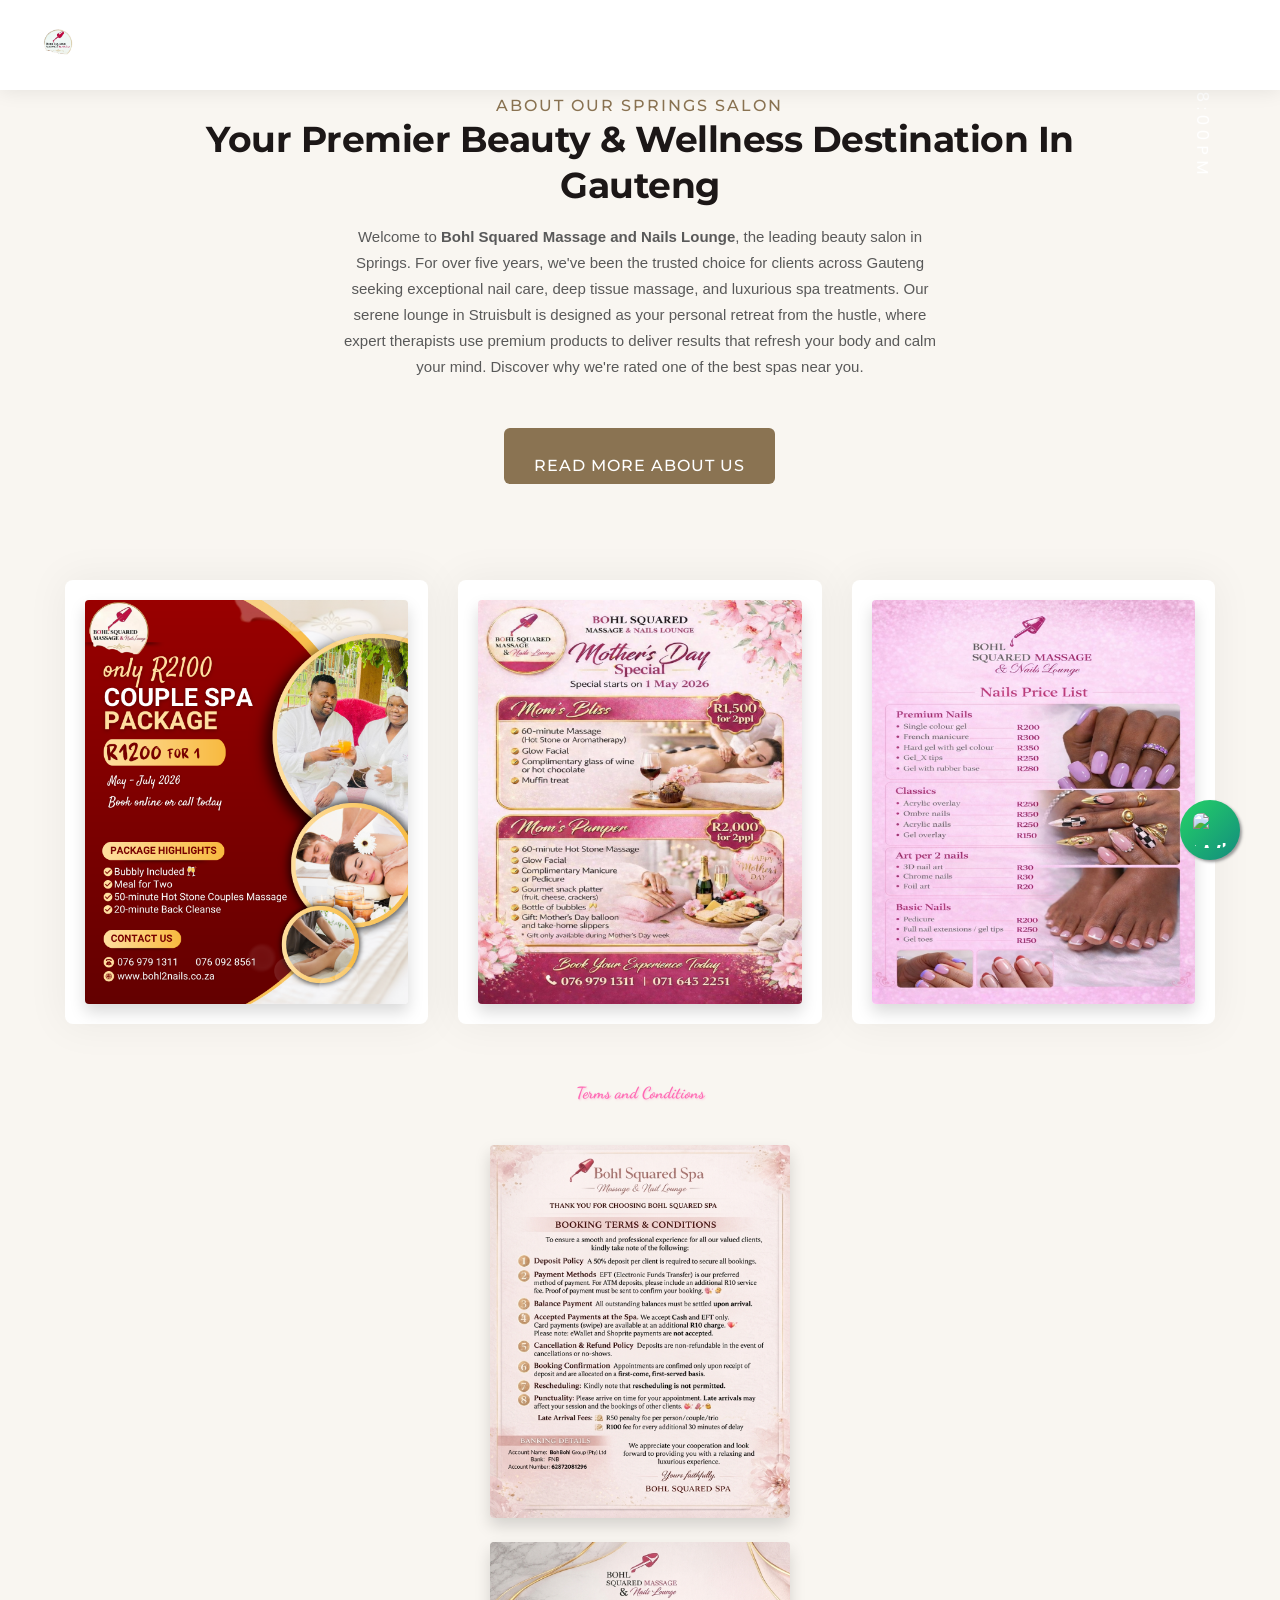
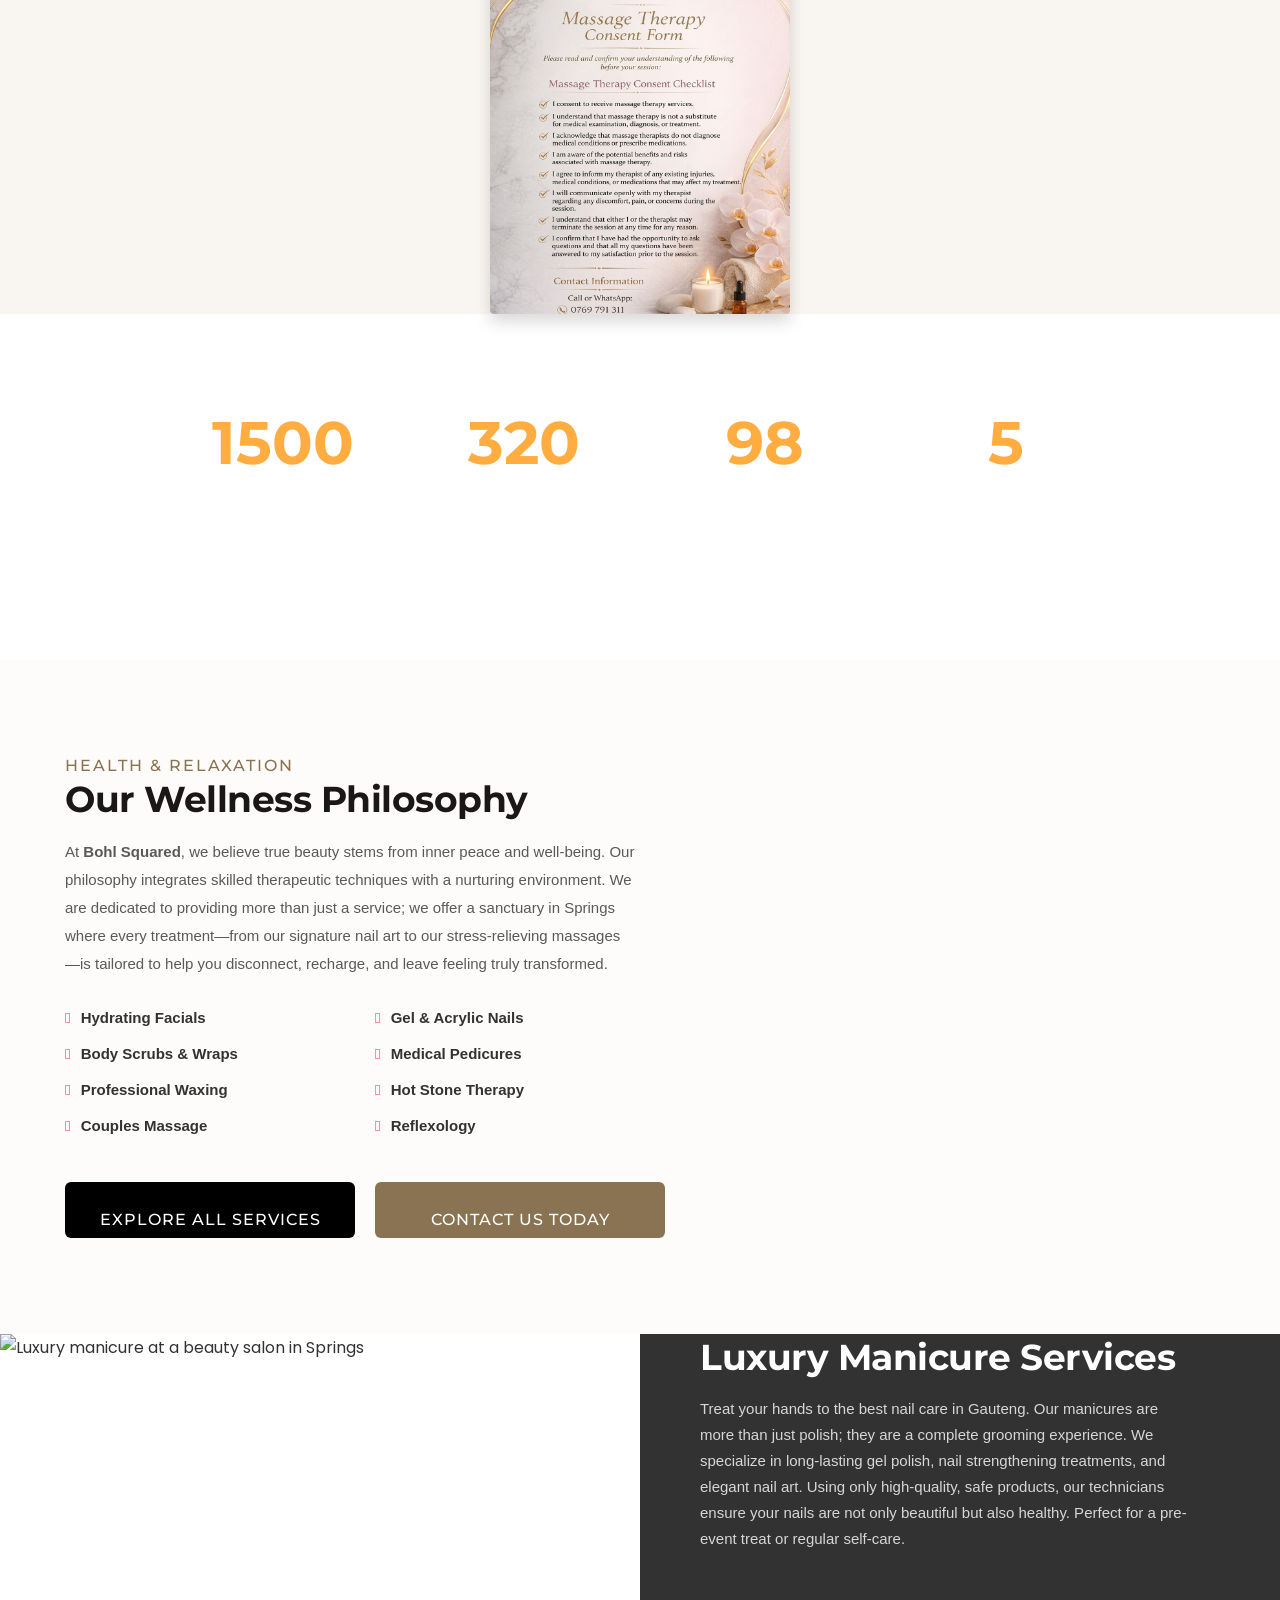
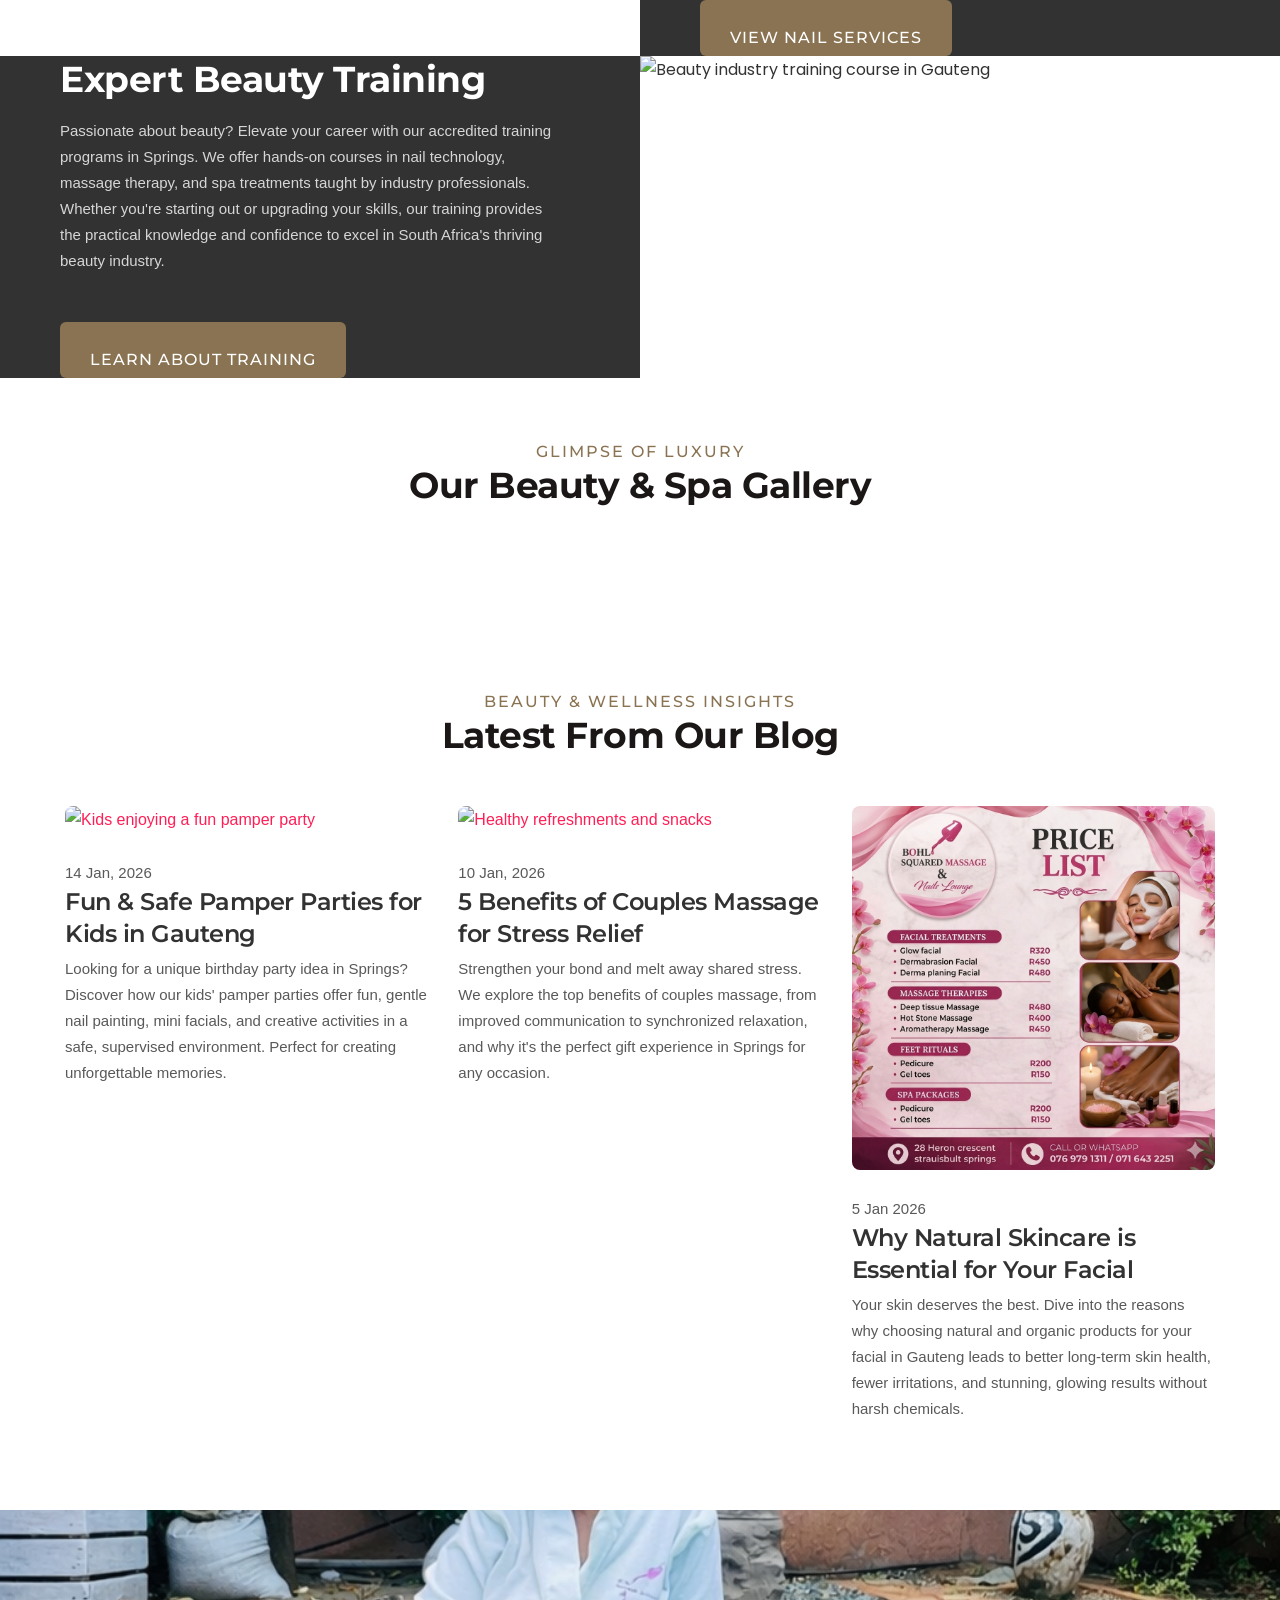
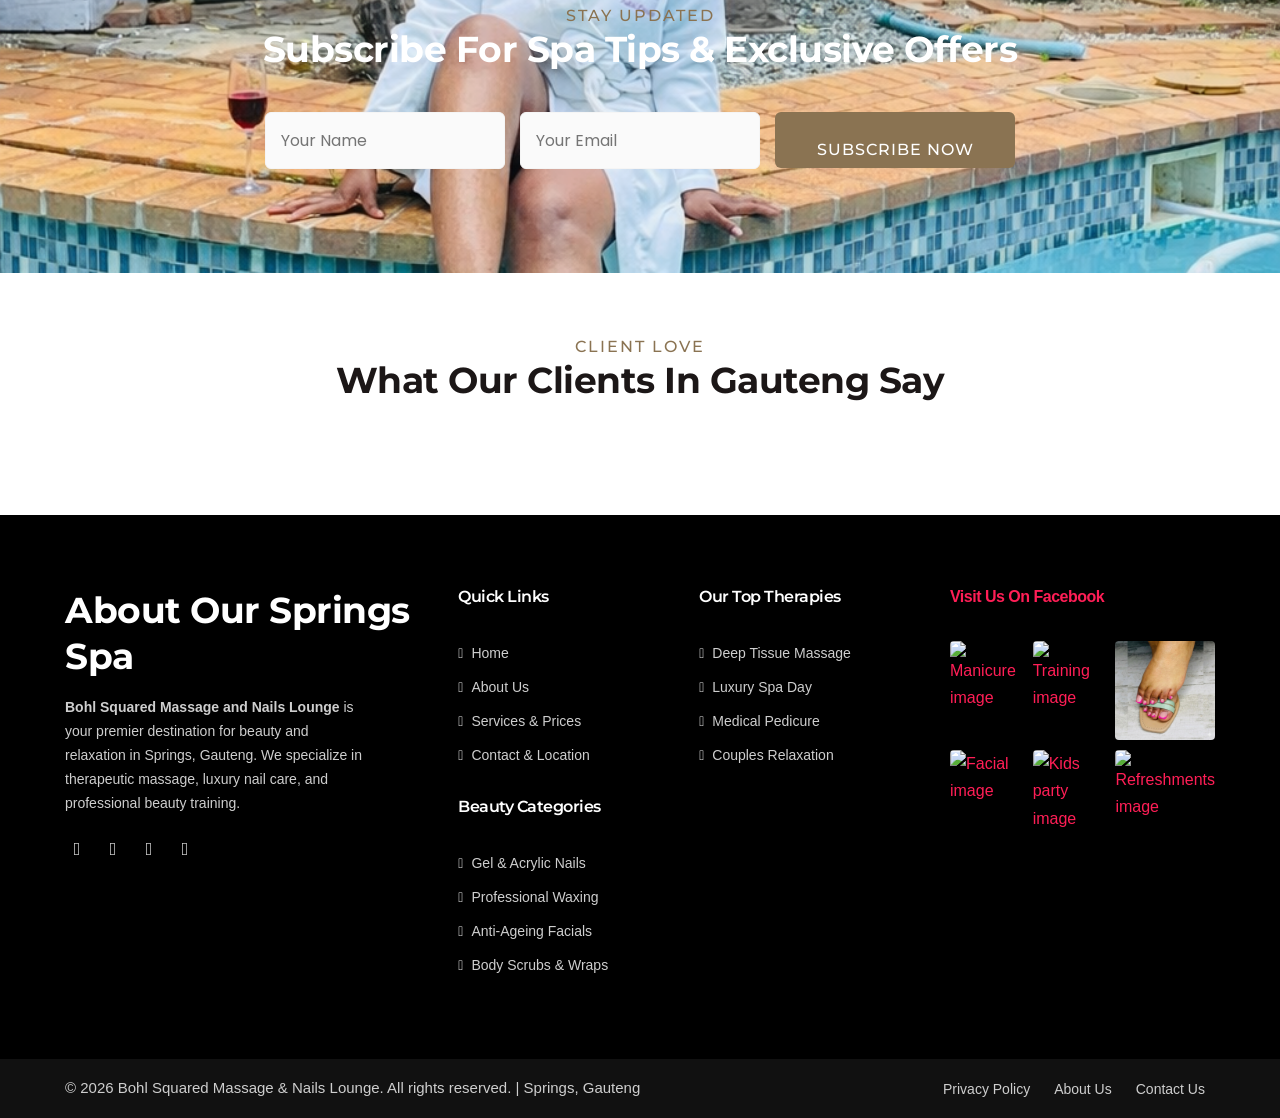
==== index.html @ 1f1c86c5 "Update site: new images in bohldemopics and images/, updated logo.png, refreshed HTML pages (index, " ====
<!doctype html>
<html lang="en-ZA">

<head>
    <!-- Required meta tags -->
    <meta charset="utf-8">
    <meta name="viewport" content="width=device-width, initial-scale=1, shrink-to-fit=no">
    
    <!-- IMPORTANT: Google Search Console Verification -->
    <!-- Google Search Console Verification -->
<meta name="google-site-verification" content="lKAThI950Y-6MmBiWz6BrVA2EEa41tSRMPYIfYxHcKs" />
    
    <!-- Primary Meta Tags -->
    <title>Bohl Squared Massage & Nails Lounge | Luxury Spa in Springs, Gauteng</title>
    <meta name="description" content="Premier luxury massage, nail spa & beauty treatments in Springs. Experience therapeutic massages, luxury manicures, pedicures, facials, and professional beauty training. Book your pampering session today.">
    <meta name="keywords" content="massage Springs, nail salon Springs, beauty spa Gauteng, deep tissue massage, luxury manicure, pedicure, facial treatment, couples massage, beauty training Springs, spa near me">
    <meta name="author" content="Bohl Squared Massage & Nails Lounge">
    <meta name="robots" content="index, follow">
    
    <!-- Open Graph / Facebook -->
    <meta property="og:type" content="website">
    <meta property="og:url" content="https://bohl2nailslounge.co.za/">
    <meta property="og:title" content="Bohl Squared Massage & Nails Lounge | Luxury Spa in Springs">
    <meta property="og:description" content="Premier luxury massage, nail spa & beauty treatments in Springs, Gauteng">
    <meta property="og:image" content="https://bohl2nailslounge.co.za/assets/images/og-image.jpg">
    
    <!-- Twitter -->
    <meta property="twitter:card" content="summary_large_image">
    <meta property="twitter:url" content="https://bohl2nailslounge.co.za/">
    <meta property="twitter:title" content="Bohl Squared Massage & Nails Lounge | Luxury Spa in Springs">
    <meta property="twitter:description" content="Premier luxury massage, nail spa & beauty treatments in Springs, Gauteng">
    <meta property="twitter:image" content="https://bohl2nailslounge.co.za/assets/images/twitter-image.jpg">
    
    <!-- Canonical URL -->
    <link rel="canonical" href="https://bohl2nailslounge.co.za/">
    
    <!-- Geo Tags for Local SEO -->
    <meta name="geo.region" content="ZA-GT">
    <meta name="geo.placename" content="Springs">
    <meta name="geo.position" content="-26.2479;28.4658">
    <meta name="ICBM" content="-26.2479, 28.4658">
    
    <!-- Structured Data -->
    <script type="application/ld+json">
    {
      "@context": "https://schema.org",
      "@type": "BeautySalon",
      "name": "Bohl Squared Massage & Nails Lounge",
      "image": "https://bohl2nailslounge.co.za/assets/images/logo.png",
      "@id": "https://bohl2nailslounge.co.za/",
      "url": "https://bohl2nailslounge.co.za/",
      "telephone": "+27769791311",
      "address": {
        "@type": "PostalAddress",
        "streetAddress": "28 Heron Cres",
        "addressLocality": "Struisbult, Springs",
        "postalCode": "1559",
        "addressCountry": "ZA",
        "addressRegion": "Gauteng"
      },
      "geo": {
        "@type": "GeoCoordinates",
        "latitude": "-26.2479",
        "longitude": "28.4658"
      },
      "openingHoursSpecification": [{
        "@type": "OpeningHoursSpecification",
        "dayOfWeek": [
          "Monday",
          "Tuesday",
          "Wednesday",
          "Thursday",
          "Friday",
          "Saturday",
          "Sunday"
        ],
        "opens": "09:00",
        "closes": "18:00"
      }],
      "sameAs": [
        "https://www.facebook.com/Bohl2lounge",
        "https://www.instagram.com/bohl2nails_massage",
        "https://wa.me/27760928561"
      ],
      "priceRange": "R200 - R1500"
    }
    </script>
    
    <!-- Favicon -->
    <!-- Note: Favicon files not in project - uncomment lines below if added -->
    <!-- <link rel="apple-touch-icon" sizes="180x180" href="./favicon/apple-touch-icon.png"> -->
    <!-- <link rel="icon" type="image/png" sizes="32x32" href="./favicon/favicon-32x32.png"> -->
    <!-- <link rel="icon" type="image/png" sizes="16x16" href="./favicon/favicon-16x16.png"> -->
    <!-- <link rel="manifest" href="./site.webmanifest"> -->
    
    <!-- Template CSS -->
    <link rel="stylesheet" href="assets/css/style-starter.css">
    
    <!-- Luxury Fonts -->
    <link rel="preconnect" href="https://fonts.googleapis.com">
    <link rel="preconnect" href="https://fonts.gstatic.com" crossorigin>
    <link href="https://fonts.googleapis.com/css2?family=Montserrat:wght@300;400;500;600;700;800&family=Poppins:wght@300;400;500;600;700&family=Playfair+Display:wght@400;600;700&family=Dancing+Script:wght@400;700&display=swap" rel="stylesheet">
    
    <style>
        /* Luxury Typography System */
        :root {
            --montserrat: 'Montserrat', sans-serif;
            --poppins: 'Poppins', sans-serif;
            --playfair: 'Playfair Display', serif;
            --dancing-script: 'Dancing Script', cursive;
            --primary-color: #8a7352;
            --secondary-color: #1a1a1a;
            --accent-color: #c5a880;
            --light-bg: #f9f6f1;
        }
        
        body {
            font-family: var(--poppins);
            color: #333;
            line-height: 1.7;
            overflow-x: hidden;
        }
        
        h1, h2, h3, h4, h5, h6 {
            font-family: var(--montserrat);
            font-weight: 600;
            color: var(--secondary-color);
            letter-spacing: -0.5px;
        }
        
        .hny-title {
            font-family: var(--montserrat) !important;
            font-weight: 700;
            color: var(--secondary-color);
        }
        
        .sub-title {
            font-family: var(--montserrat);
            font-weight: 500;
            letter-spacing: 2px;
            text-transform: uppercase;
            color: var(--primary-color);
        }
        
        .navbar-brand {
            font-family: var(--montserrat) !important;
            font-weight: 700;
        }
        
        .sub-logo {
            color: var(--primary-color);
            font-weight: 800;
        }
        
        /* Luxury Button Styling */
        .btn-style {
            font-family: var(--montserrat);
            font-weight: 500;
            letter-spacing: 1px;
            text-transform: uppercase;
            transition: all 0.3s ease;
            border: none;
            padding: 12px 30px;
            font-size: 16px;
        }
        
        .btn-primary {
            background: var(--primary-color);
            border-color: var(--primary-color);
        }
        
        .btn-primary:hover {
            background: var(--accent-color);
            transform: translateY(-2px);
            box-shadow: 0 10px 20px rgba(138, 115, 82, 0.2);
        }
        
        /* Section Styling */
        .w3l-bottom-grids, .features-grids-6, .w3l-content-with-photo-4 {
            background-color: var(--light-bg);
        }
        
        /* Terms and Conditions Styling */
        .terms-text {
            font-family: var(--dancing-script);
            font-size: 2rem;
            font-weight: 700;
            color: #ff69b4;
            margin-top: 2rem;
            text-shadow: 1px 1px 2px rgba(255, 105, 180, 0.3);
        }
        
        /* Testimonial Styling */
        .slider-info .message {
            font-family: var(--poppins);
            font-style: italic;
            font-size: 1.1rem;
        }
        
        /* Footer Styling */
        .footer-inner-main {
            background: #1a1a1a;
            color: #fff;
        }
        
        .footer-inner-main h3, 
        .footer-inner-main h6 {
            color: #fff;
            font-family: var(--montserrat);
        }
        
        /* WhatsApp Button Enhancement */
        .whatsapp-float {
            background: linear-gradient(135deg, #25d366, #128C7E);
            box-shadow: 0 4px 15px rgba(37, 211, 102, 0.3);
            width: 50px;
            height: 50px;
            bottom: 20px;
            right: 20px;
        }
        
        .whatsapp-float img {
            width: 28px;
            height: 28px;
        }
        
        /* Statistics Counter */
        .counter_grid .counter {
            font-family: var(--montserrat);
            font-weight: 800;
            color: var(--primary-color);
        }
        
        /* Blog Titles */
        .blog-info h4 {
            font-family: var(--montserrat);
            font-weight: 600;
            transition: color 0.3s ease;
            font-size: 1.2rem;
        }
        
        .blog-info h4:hover {
            color: var(--primary-color);
        }
        
        /* Form Styling */
        input[type="text"], 
        input[type="email"] {
            font-family: var(--poppins);
            border: 1px solid #ddd;
            padding: 12px 15px;
            font-size: 16px;
        }
        
        input[type="text"]:focus, 
        input[type="email"]:focus {
            border-color: var(--primary-color);
            outline: none;
        }
        
        /* Smooth scrolling */
        html {
            scroll-behavior: smooth;
        }
        
        /* Enhanced nav-fixed */
        #site-header.nav-fixed {
            background: rgba(255, 255, 255, 0.98);
            backdrop-filter: blur(10px);
            box-shadow: 0 5px 30px rgba(0, 0, 0, 0.08);
            transition: all 0.4s cubic-bezier(0.165, 0.84, 0.44, 1);
        }
        
        /* Hero Banner Mobile Fix */
        .banner-info-bg h4 {
            font-size: 1.5rem !important;
            margin-bottom: 10px;
        }
        
        .banner-info-bg h5 {
            font-size: 1.2rem !important;
            margin-bottom: 20px;
        }
        
        /* Mobile Optimization */
        @media (max-width: 768px) {
            /* Header and Logo Fix */
            .navbar-brand {
                font-size: 1.2rem !important;
                white-space: normal;
                line-height: 1.3;
            }
            
            h1 {
                font-size: 1.5rem !important;
            }
            
            h2, .hny-title {
                font-size: 1.8rem !important;
            }
            
            h3 {
                font-size: 1.5rem !important;
            }
            
            h4 {
                font-size: 1.3rem !important;
            }
            
            .sub-title {
                font-size: 0.9rem;
                letter-spacing: 1px;
            }
            
            /* Hero Section */
            .banner-info-bg h4 {
                font-size: 1.3rem !important;
            }
            
            .banner-info-bg h5 {
                font-size: 1rem !important;
            }
            
            .banner-buttons .btn {
                padding: 10px 20px;
                font-size: 14px;
            }
            
            /* About Section */
            .bottomhny-gd-ingf h3 {
                font-size: 1.6rem !important;
            }
            
            .bottomhny-gd-ingf p {
                font-size: 16px;
                line-height: 1.6;
            }
            
            /* Feature Cards */
            .area-box {
                padding: 20px 15px;
                margin-bottom: 15px;
            }
            
            .area-box h4 {
                font-size: 1.2rem !important;
            }
            
            /* Statistics */
            .counter_grid .counter {
                font-size: 2.5rem;
            }
            
            .counter_grid h4 {
                font-size: 1rem;
            }
            
            /* Blog Cards */
            .grids5-info {
                margin-bottom: 25px;
            }
            
            .blog-info h4 {
                font-size: 1.1rem;
            }
            
            /* Testimonials */
            .slider-info .message {
                font-size: 1rem;
                line-height: 1.6;
            }
            
            /* Footer */
            .sub-columns > div {
                margin-bottom: 30px;
            }
            
            .footer-img-grids {
                text-align: center;
            }
            
            .gd-img-ft {
                width: 60px;
                height: 60px;
                margin: 3px;
                display: inline-block;
            }
            
            /* Button Sizes */
            .btn-style {
                padding: 10px 25px;
                font-size: 14px;
            }
            
            /* Image Grid Fix */
            .img-one img {
                height: 300px;
                object-fit: cover;
            }
            
            .content-mid {
                padding: 30px 15px !important;
            }
        }
        
        @media (max-width: 480px) {
            /* Extra Small Devices */
            .navbar-brand {
                font-size: 1rem !important;
            }
            
            h2, .hny-title {
                font-size: 1.5rem !important;
            }
            
            h3 {
                font-size: 1.3rem !important;
            }
            
            .banner-info-bg h4 {
                font-size: 1.1rem !important;
            }
            
            .banner-info-bg h5 {
                font-size: 0.9rem !important;
            }
            
            .btn-style {
                padding: 8px 20px;
                font-size: 13px;
            }
            
            .whatsapp-float {
                width: 45px;
                height: 45px;
                bottom: 15px;
                right: 15px;
            }
            
            .whatsapp-float img {
                width: 25px;
                height: 25px;
            }
        }
        
        /* Fix for large logo text */
        @media (max-width: 991px) {
            .navbar-brand {
                max-width: 200px;
            }
        }
        
        /* Better spacing on mobile */
        @media (max-width: 768px) {
            .py-5 {
                padding-top: 3rem !important;
                padding-bottom: 3rem !important;
            }
            
            .py-lg-5 {
                padding-top: 2.5rem !important;
                padding-bottom: 2.5rem !important;
            }
            
            .mt-lg-5 {
                margin-top: 2rem !important;
            }
            
            .mb-lg-5 {
                margin-bottom: 2rem !important;
            }
        }
    </style>
</head>

<body>
    <!-- WhatsApp Floating Button -->
    <a href="https://wa.me/27760928561" class="whatsapp-float" target="_blank" rel="noopener noreferrer" title="Chat on WhatsApp">
        <img src="https://cdn-icons-png.flaticon.com/512/220/220236.png" alt="WhatsApp" width="60" height="60">
    </a>
    <style>
        .whatsapp-float {
            position: fixed;
            width: 60px;
            height: 60px;
            bottom: 40px;
            right: 40px;
            background-color: #25d366;
            color: #FFF;
            border-radius: 50px;
            text-align: center;
            font-size: 30px;
            box-shadow: 2px 2px 3px #999;
            z-index: 1000;
            display: flex;
            align-items: center;
            justify-content: center;
            transition: all 0.3s ease-in-out;
        }
        .whatsapp-float:hover {
            background-color: #128C7E;
            transform: scale(1.1);
        }
        .whatsapp-float img {
            width: 35px;
            height: 35px;
        }
        
        /* Mobile WhatsApp Button */
        @media (max-width: 768px) {
            .whatsapp-float {
                width: 50px;
                height: 50px;
                bottom: 20px;
                right: 20px;
            }
            .whatsapp-float img {
                width: 28px;
                height: 28px;
            }
        }
        
        @media (max-width: 480px) {
            .whatsapp-float {
                width: 45px;
                height: 45px;
                bottom: 15px;
                right: 15px;
            }
            .whatsapp-float img {
                width: 25px;
                height: 25px;
            }
        }
    </style>
	<!--header-->
	<header id="site-header" class="fixed-top">
		<div class="container-fluid">
			<nav class="navbar navbar-expand-lg navbar-dark stroke">
				<h1>
					<a class="navbar-brand" href="index.html" aria-label="Bohl Squared home">
						<img src="assets/images/logo.png" alt="Bohl Squared Massage & Nails Lounge logo">
					</a>
				</h1>
				<button class="navbar-toggler collapsed bg-gradient" type="button" data-toggle="collapse"
					data-target="#navbarTogglerDemo02" aria-controls="navbarTogglerDemo02" aria-expanded="false"
					aria-label="Toggle navigation">
					<span class="navbar-toggler-icon fa icon-expand fa-bars"></span>
					<span class="navbar-toggler-icon fa icon-close fa-times"></span>
				</button>

				<div class="collapse navbar-collapse" id="navbarTogglerDemo02">
					<ul class="navbar-nav ml-auto">
						<li class="nav-item active">
							<a class="nav-link" href="index.html">Home <span class="sr-only">(current)</span></a>
						</li>
						<li class="nav-item">
							<a class="nav-link" href="about.html">About</a>
						</li>
						<li class="nav-item">
							<a class="nav-link" href="services.html">Services</a>
						</li>
						<li class="nav-item">
							<a class="nav-link" href="contact.html">Contact</a>
						</li>
						<li class="nav-item">
							<a class="nav-link" href="contact.html">Booking</a>
						</li>
					</ul>
					<!--/search-right-->
					<div class="search-right">
						<a href="#search" class="hnysearch-icon" title="search"><span class="fa fa-search"
								aria-hidden="true"></span></a>
						<!-- search popup -->
						<div id="search" class="pop-overlay">
							<div class="popup">
								<h3 class="hny-title two">Search Here</h3>
								<form action="#" method="post" class="search-box">
									<input type="search" placeholder="Search your Keyword" name="search"
										required="required" autofocus="">
									<button type="submit" class="btn">Search</button>
								</form>
							</div>
							<a class="close" href="#close">×</a>
						</div>
						<!-- /search popup -->
						<a href="#domain" class="domain" data-toggle="modal" data-target="#DomainModal">
							<div class="hamburger1">
								<div></div>
								<div></div>
								<div></div>
							</div>
						</a>
					</div>
				</div>
			</nav>
		</div>
	</header>
	<!--/header-->


	<!-- Domain Modal -->
	<div class="modal right fade" id="DomainModal" tabindex="-1" role="dialog" aria-labelledby="DomainModalLabel2">
		<div class="modal-dialog" role="document">
			<div class="modal-content">
				<button type="button" class="close" data-dismiss="modal" aria-label="Close"><span
						aria-hidden="true">&times;</span></button>

				<div class="modal-body">
					<div class="modal__content">
						<h2 class="logo"><a class="logo-brand" href="index.html">
								<span class="sub-logo">B</span>ohl <span class="sub-logo">S</span>quared
							</a></h2>
						<p class="mt-md-3 mt-2">Indulge in our rejuvenating treatments, designed to relax your mind and refresh your body.</p>
						<div class="widget-menu-items mt-sm-5 mt-4">
							<h5 class="widget-title">Menu Items</h5>
							<nav class="navbar p-0">
								<ul class="navbar-nav">
									<li class="nav-item active">
										<a class="nav-link" href="index.html">Home</a>
									</li>
									<li class="nav-item">
										<a class="nav-link" href="about.html">About</a>
									</li>
									<li class="nav-item">
										<a class="nav-link" href="services.html">Services</a>
									</li>
									<li class="nav-item">
										<a class="nav-link" href="contact.html">Contact</a>
									</li>
								</ul>
							</nav>
						</div>
						<div class="widget-social-icons mt-sm-5 mt-4">
							<h5 class="widget-title">Contact Us</h5>
							<ul class="icon-rounded address">
								<li>
									<p>28 Heron Cres, Struisbult<br>Springs, 1559, Gauteng</p>
								</li>
								<li class="mt-3">
									<p><span class="fa fa-phone"></span> <a href="tel:+27769791311">+27769791311</a></p>
								</li>
								<li class="mt-2">
									<p><span class="fa fa-envelope"></span> <a href="mailto:bohl2nails@gmail.com">bohl2nails@gmail.com</a></p>
								</li>
								<li class="top_li1 mt-2">
									<p><span class="fa fa-clock-o"></span> Mon - Sun 09:00 - 18:00</p>
								</li>
							</ul>
						</div>
						<div class="widget-social-icons mt-sm-5 mt-4">
							<h5 class="widget-title">Follow Us</h5>
							<ul class="icon-rounded">
								<li><a class="social-link twitter" href="#url" target="_blank"><i class="fa fa-twitter"></i></a></li>
								<li><a class="social-link linkedin" href="#url" target="_blank"><i class="fa fa-linkedin"></i></a></li>
								<li><a class="social-link tumblr" href="#url" target="_blank"><i class="fa fa-tumblr"></i></a></li>
							</ul>
						</div>
					</div>
				</div>
			</div>
			<!-- //modal-content -->
		</div>
		<!-- //modal-dialog -->
	</div>
	<!-- //Domain modal -->
	
	<!-- main-slider -->
	<section class="w3l-main-slider position-relative" id="home">
		<div class="companies20-content">
				<div class="owl-one owl-carousel owl-theme">
				<div class="item">
					<div class="slider-info banner-view bg bg2">
						<div class="banner-info">
							<div class="container">
								<div class="banner-info-bg text-center">
								</div>
							</div>
						</div>
					</div>
				</div>
				<div class="item">
					<div class="slider-info  banner-view banner-top1 bg bg2">
						<div class="banner-info">
							<div class="container">
								<div class="banner-info-bg text-center">
									<h4 class="sub-font">Rejuvenate Your Body & Mind</h4>
									<h5>Professional Spa Therapy in Gauteng</h5>
									<div class="banner-buttons mt-md-5 mt-4">
										<a class="btn btn-style btn-primary" href="services.html">View Our Services</a>
									</div>
								</div>
							</div>
						</div>
					</div>
				</div>
				<div class="item">
					<div class="slider-info banner-view banner-top2 bg bg2">
						<div class="banner-info">
							<div class="container">
								<div class="banner-info-bg text-center">
									<h4 class="sub-font">Pampering Perfected</h4>
									<h5>Luxury Pedicures & Relaxing Facials</h5>
									<div class="banner-buttons mt-md-5 mt-4">
										<a class="btn btn-style btn-primary" href="services.html">View Our Services</a>
									</div>
								</div>
							</div>
						</div>
					</div>
				</div>
				<div class="item">
					<div class="slider-info banner-view banner-top3 bg bg2">
						<div class="banner-info">
							<div class="container">
								<div class="banner-info-bg text-center">
									<h4 class="sub-font">The Ultimate Escape</h4>
									<h5>Book Your Couples Massage & Spa Day</h5>
									<div class="banner-buttons mt-md-5 mt-4">
										<a class="btn btn-style btn-primary" href="services.html">View Our Services</a>
									</div>
								</div>
							</div>
						</div>
					</div>
				</div>
			</div>

			<div class="banhny-timing">MON - Sun : 09:00AM - 18:00PM </div>
			<div class="banhny-left-botm">Natural & Glowing Makeup Look</div>
			<div class="scrollhny-btn">
				<a class="btn-btmhny scroll" href="#about">
					<div class="scroll-arrow"></div>
					<div class="scroll-arrow"></div>
					<div class="scroll-arrow"></div>
				</a>
			</div>
		</div>
	</section>
	<!-- //banner-slider-->
	
	<!-- //bottom-grids -->
	<div class="w3l-bottom-grids py-5" id="about">
		<div class="container py-lg-5">
			<div class="row bottomhny-grids-sec text-center">
				<div class="col-md-10 bottomhny-1 mx-auto">
					<div class="bottomhny-gd-ingf">
						<h6 class="sub-title">About Our Springs Salon</h6>
                        <h3 class="hny-title">Your Premier Beauty & Wellness Destination in Gauteng</h3>
                        <p class="mt-3">Welcome to <strong>Bohl Squared Massage and Nails Lounge</strong>, the leading beauty salon in Springs. For over five years, we've been the trusted choice for clients across Gauteng seeking exceptional nail care, deep tissue massage, and luxurious spa treatments. Our serene lounge in Struisbult is designed as your personal retreat from the hustle, where expert therapists use premium products to deliver results that refresh your body and calm your mind. Discover why we're rated one of the best spas near you.</p>
					<div class="ready-more mt-lg-5 mt-4">
							<a class="btn btn-style btn-primary" href="about.html">Read More About Us</a>
						</div>
					</div>
				</div>
			</div>
		</div>
	</div>
	<!-- //bottom-grids -->
	
	<!--/features-grids-6-->
	<section class="features-grids-6">
		<div class="container">
			<div class="grids-area-hny main-cont-wthree-fea row">
				<div class="col-lg-4 col-md-6 grids-feature mb-md-0 mb-4">
					<div class="area-box">
						<img src="assets/images/boh1.png" alt="Luxury Spa Therapy" class="img-fluid rounded shadow">
					</div>
				</div>
				<div class="col-lg-4 col-md-6 grids-feature mb-md-0 mb-4">
					<div class="area-box active">
						<img src="assets/images/bohl2.jpg" alt="Deep Tissue & Relaxing Massage" class="img-fluid rounded shadow">
					</div>
				</div>
				<div class="col-lg-4 col-md-6 grids-feature mb-md-0 mb-4">
					<div class="area-box thrid">
						<img src="assets/images/bohl3.jpg" alt="Holistic Aroma Therapy" class="img-fluid rounded shadow">
					</div>
				</div>
			</div>
			<div class="text-center mt-4">
				<p class="terms-text">Terms and Conditions</p>
			</div>
			<div class="text-center mt-4">
				<img src="assets/images/bohl4.png" alt="Bohl 4" class="img-fluid rounded shadow" style="max-width: 300px;">
			</div>
			<div class="text-center mt-4">
				<img src="assets/images/bohl5.png" alt="Bohl 5" class="img-fluid rounded shadow" style="max-width: 300px;">
			</div>
		</div>
	</section>
	<!--//features-grids-6-->
	
	<!-- /specification-6-->
	<section class="w3l-specification-6">
		<div class="specification-6-mian py-5">
			<div class="container py-lg-5">
				<div class="row story-6-grids py-lg-5">
					<div class="col-lg-10 story-gd pl-lg-4  text-center mx-auto">
						<div class="skill_info mt-lg-5 mt-4 pt-lg-4">
							<div class="stats_left">
								<div class="counter_grid">
									<div class="icon_info">
										<p class="counter">1500</p>
										<h4>Massage Sessions</h4>
									</div>
								</div>
							</div>
							<div class="stats_left">
								<div class="counter_grid">
									<div class="icon_info">
										<p class="counter">320</p>
										<h4>Pampered Clients</h4>
									</div>
								</div>
							</div>
							<div class="stats_left">
								<div class="counter_grid">
									<div class="icon_info">
										<p class="counter">98</p>
										<h4>5-Star Reviews</h4>
									</div>
								</div>
							</div>
							<div class="stats_left">
								<div class="counter_grid">
									<div class="icon_info">
										<p class="counter">5</p>
										<h4>Years in Springs</h4>
									</div>
								</div>
							</div>
						</div>
					</div>
				</div>
			</div>
		</div>
	</section>
	<!-- //specification-6-->
	
	<!-- /w3l-content-with-photo-4-->
	<section class="w3l-content-with-photo-4">
		<div class="content-photo-info py-5">
			<div class="container py-lg-5">
				<div class="content-photo-grids">
					<div class="photo-6-inf-right">
						<h6 class="sub-title">Health & Relaxation</h6>
						<h3 class="hny-title">Our Wellness Philosophy</h3>
						<p class="mt-3">At <strong>Bohl Squared</strong>, we believe true beauty stems from inner peace and well-being. Our philosophy integrates skilled therapeutic techniques with a nurturing environment. We are dedicated to providing more than just a service; we offer a sanctuary in Springs where every treatment—from our signature nail art to our stress-relieving massages—is tailored to help you disconnect, recharge, and leave feeling truly transformed.</p>
						<div class="servehny-1">
							<div class="ser-sub">
								<a href="#link" class="ser1"><span class="fa fa-check"></span> Hydrating Facials</a>
								<a href="#link" class="ser1"><span class="fa fa-check"></span> Body Scrubs & Wraps</a>
								<a href="#link" class="ser1"><span class="fa fa-check"></span> Professional Waxing</a>
								<a href="#link" class="ser1"><span class="fa fa-check"></span> Couples Massage</a>
							</div>
							<div class="ser-sub">
								<a href="#link" class="ser1"><span class="fa fa-check"></span> Gel & Acrylic Nails</a>
								<a href="#link" class="ser1"><span class="fa fa-check"></span> Medical Pedicures</a>
								<a href="#link" class="ser1"><span class="fa fa-check"></span> Hot Stone Therapy</a>
								<a href="#link" class="ser1"><span class="fa fa-check"></span> Reflexology</a>
							</div>
						</div>
						<div class="read-buttons">
							<a class="btn btn-style two btn-primary" href="services.html">Explore All Services</a>
							<a class="btn btn-style btn-primary" href="contact.html">Contact Us Today</a>
						</div>
					</div>
				</div>
			</div>
		</div>
	</section>
	<!-- /w3l-content-with-photo-4-->
	
	<!-- /w3l-content-grids-->
	<section class="w3l-index2">
		<div class="row abouthy-img-grids no-gutters">
			<div class="col-md-6 img-one">
				<img src="assets/images/ab.jpg" alt="Luxury manicure at a beauty salon in Springs" class="img-fluid">
			</div>
			<div class="col-md-6 img-one content-mid py-md-0 py-5">
				<div class="info">
					<h3 class="hny-title two">Luxury Manicure Services</h3>
					<p class="mt-3 mb-5 pr-lg-4">Treat your hands to the best nail care in Gauteng. Our manicures are more than just polish; they are a complete grooming experience. We specialize in long-lasting gel polish, nail strengthening treatments, and elegant nail art. Using only high-quality, safe products, our technicians ensure your nails are not only beautiful but also healthy. Perfect for a pre-event treat or regular self-care.</p>
					<div class="ready-more">
						<a class="btn btn-style btn-primary" href="services.html">View Nail Services</a>
					</div>
				</div>
			</div>
			<div class="col-md-6 img-info content-mid py-md-0 py-5">
				<div class="info">
					<h3 class="hny-title two">Expert Beauty Training</h3>
					<p class="mt-3 mb-5 pr-lg-4">Passionate about beauty? Elevate your career with our accredited training programs in Springs. We offer hands-on courses in nail technology, massage therapy, and spa treatments taught by industry professionals. Whether you're starting out or upgrading your skills, our training provides the practical knowledge and confidence to excel in South Africa's thriving beauty industry.</p>
					<div class="ready-more">
						<a class="btn btn-style btn-primary" href="services.html">Learn About Training</a>
					</div>
				</div>
			</div>
			<div class="col-md-6 img-one">
				<img src="assets/images/ab1.jpg" alt="Beauty industry training course in Gauteng" class="img-fluid">
			</div>
		</div>
	</section>
	<!-- /w3l-content-grids-->
	
	<!--//news-grids-->
	<section class="w3l-news-sec">
		<div class="news-mainhny py-5">
			<div class="container text-center py-lg-3">
				<div class="title-content text-center mb-lg-5 mb-4">
					<h6 class="sub-title">Glimpse of Luxury</h6>
					<h3 class="hny-title">Our Beauty & Spa Gallery</h3>
				</div>
			</div>
			<div class="owl-news owl-carousel owl-theme">
				<div class="item">
					<div class="news-img position-relative">
						<a href="#"><img src="assets/images/ab.jpg" class="img-fluid" alt="Gel nail art and manicure in Springs"></a>
						<div class="title-wrap">
							<a href="#"><h4 class="title">Luxury Manicures</h4></a>
							<a href="#" class="text-right"><span class="fa fa-arrow-right"></span></a>
						</div>
					</div>
				</div>
				<div class="item">
					<div class="news-img">
						<a href="#"><img src="assets/images/ab1.jpg" class="img-fluid" alt="Beauty therapy training session"></a>
						<div class="title-wrap">
							<a href="#"><h4 class="title">Professional Training</h4></a>
							<a href="#" class="text-right"><span class="fa fa-arrow-right"></span></a>
						</div>
					</div>
				</div>
				<div class="item">
					<div class="news-img">
						<a href="#"><img src="assets/images/ab2.png" class="img-fluid" alt="Relaxing spa pedicure treatment"></a>
						<div class="title-wrap">
							<a href="#"><h4 class="title">Spa Pedicures</h4></a>
							<a href="#" class="text-right"><span class="fa fa-arrow-right"></span></a>
						</div>
					</div>
				</div>
				<div class="item">
					<div class="news-img">
						<a href="#"><img src="assets/images/ab3.jpg" class="img-fluid" alt="Facial and skincare treatment"></a>
						<div class="title-wrap">
							<a href="#"><h4 class="title">Revitalizing Facials</h4></a>
							<a href="#" class="text-right"><span class="fa fa-arrow-right"></span></a>
						</div>
					</div>
				</div>
				<div class="item">
					<div class="news-img">
						<a href="#"><img src="assets/images/ab5.jpg" class="img-fluid" alt="Refreshments at our Springs lounge"></a>
						<div class="title-wrap">
							<a href="#"><h4 class="title">Client Refreshments</h4></a>
							<a href="#" class="text-right"><span class="fa fa-arrow-right"></span></a>
						</div>
					</div>
				</div>
				<div class="item">
					<div class="news-img">
						<a href="#"><img src="assets/images/ab4.jpg" class="img-fluid" alt="Kids beauty and pampering party"></a>
						<div class="title-wrap">
							<a href="#"><h4 class="title">Kids Pamper Parties</h4></a>
							<a href="#" class="text-right"><span class="fa fa-arrow-right"></span></a>
						</div>
					</div>
				</div>
			</div>
		</div>
	</section>
	<!--//news-grids-->
	
	<!-- /blog-Section -->
	<section class="w3l-blogluxe-hny" id="news">
		<section id="grids5-block" class="py-5">
			<div class="container py-lg-4">
				<div class="header-section text-center mx-auto">
					<h6 class="sub-title">Beauty & Wellness Insights</h6>
					<h3 class="hny-title">Latest From Our Blog</h3>
				</div>
				<div class="grid-view">
					<div class="row">
						<div class="col-lg-4 col-md-6 mt-5">
							<div class="grids5-info">
								<a href="blog-single.html" class="d-block zoom">
									<img src="assets/images/ab4.jpg" alt="Kids enjoying a fun pamper party" class="img-fluid news-image">
								</a>
								<div class="blog-info">
									<p class="date">14 Jan, 2026</p>
									<a href="blog-single.html"><h4>Fun & Safe Pamper Parties for Kids in Gauteng</h4></a>
									<p class="blog-text">Looking for a unique birthday party idea in Springs? Discover how our kids' pamper parties offer fun, gentle nail painting, mini facials, and creative activities in a safe, supervised environment. Perfect for creating unforgettable memories.</p>
								</div>
							</div>
						</div>
						<div class="col-lg-4 col-md-6 mt-5">
							<div class="grids5-info">
								<a href="blog-single.html" class="d-block zoom">
									<img src="assets/images/ab5.jpg" alt="Healthy refreshments and snacks" class="img-fluid news-image">
								</a>
								<div class="blog-info">
									<p class="date">10 Jan, 2026</p>
									<a href="blog-single.html"><h4>5 Benefits of Couples Massage for Stress Relief</h4></a>
									<p class="blog-text">Strengthen your bond and melt away shared stress. We explore the top benefits of couples massage, from improved communication to synchronized relaxation, and why it's the perfect gift experience in Springs for any occasion.</p>
								</div>
							</div>
						</div>
						<div class="col-lg-4 offset-md-3 offset-lg-0 col-md-6 mt-5">
							<div class="grids5-info">
								<a href="blog-single.html" class="d-block zoom">
									<img src="assets/images/ab6.png" alt="Natural cosmetic products on display" class="img-fluid news-image">
								</a>
								<div class="blog-info">
									<p class="date">5 Jan 2026</p>
									<a href="blog-single.html"><h4>Why Natural Skincare is Essential for Your Facial</h4></a>
									<p class="blog-text">Your skin deserves the best. Dive into the reasons why choosing natural and organic products for your facial in Gauteng leads to better long-term skin health, fewer irritations, and stunning, glowing results without harsh chemicals.</p>
								</div>
							</div>
						</div>
					</div>
				</div>
			</div>
		</section>
	</section>
	<!-- //blog-Section -->
	
	<!-- /w3l-newsletter-->
	<section class="w3l-newsletter">
		<div class="form-25-main py-5">
			<div class="container py-lg-5">
				<div class="forms-25-info">
					<div class="title-content text-center">
						<h6 class="sub-title">Stay Updated</h6>
						<h3 class="hny-title two">Subscribe for Spa Tips & Exclusive Offers</h3>
					</div>
					<form action="#" method="post" class="signin-form mt-4 mb-2">
						<div class="forms-gds">
							<input type="text" name="" placeholder="Your Name" required />
							<input type="email" name="" placeholder="Your Email" required />
							<button class="btn btn-style btn-primary">Subscribe Now</button>
						</div>
					</form>
				</div>
			</div>
		</div>
	</section>
	<!-- //w3l-newsletter-->
	
	<!--/testimonials-->
	<section class="w3l-testimonials">
		<div class="testimonials py-5">
			<div class="container text-center py-lg-3">
				<div class="title-content text-center mb-lg-5 mb-4">
					<h6 class="sub-title">Client Love</h6>
					<h3 class="hny-title">What Our Clients in Gauteng Say</h3>
				</div>
				<div class="row">
					<div class="col-lg-10 mx-auto">
						<div class="owl-testimonial owl-carousel owl-theme">
							<div class="item">
								<div class="slider-info mt-lg-4 mt-3">
									<div class="img-circle">
										<img src="assets/images/c2.jpg" class="img-fluid rounded" alt="Sisipho Mlambo testimonial">
									</div>
									<div class="message"><span class="fa fa-quote-left" aria-hidden="true"></span> "Completing my beauty therapy training at Bohl Squared was the best decision. The practical, hands-on approach gave me the confidence to start my own business. Highly recommended for anyone in Springs looking to break into the industry!"</div>
									<div class="name">- Sisipho Mlambo, <em>Graduate & Entrepreneur</em></div>
								</div>
							</div>
							<div class="item">
								<div class="slider-info mt-lg-4 mt-3">
									<div class="img-circle">
										<img src="assets/images/c1.jpg" class="img-fluid rounded" alt="Xolisile Zungu testimonial">
									</div>
									<div class="message"><span class="fa fa-quote-left" aria-hidden="true"></span> "I've tried many spas in Gauteng, but Bohl Squared is my forever favourite. The deep tissue massage worked wonders on my back pain, and the atmosphere is so peaceful. My go-to for monthly self-care."</div>
									<div class="name">- Xolisile Zungu, <em>Loyal Client</em></div>
								</div>
							</div>
							<div class="item">
								<div class="slider-info mt-lg-4 mt-3">
									<div class="img-circle">
										<img src="assets/images/c3.jpg" class="img-fluid rounded" alt="Confidence Tsheoga testimonial">
									</div>
									<div class="message"><span class="fa fa-quote-left" aria-hidden="true"></span> "From the manicure to the aromatherapy, every detail was perfect. I brought my sister for a treat, and we both left feeling like new people. The best beauty salon experience in Springs!"</div>
									<div class="name">- Confidence Tsheoga, <em>Satisfied Client</em></div>
								</div>
							</div>
						</div>
					</div>
				</div>
			</div>
		</div>
	</section>
	<!--//testimonials-->

	<!-- footer-66 -->
	<footer class="w3l-footer-66">
		<section class="footer-inner-main">
			<div class="footer-hny-grids py-5">
				<div class="container py-lg-4">
					<div class="text-txt">
						<div class="right-side">
							<div class="row sub-columns">
								<div class="col-lg-4 col-md-6 sub-one-left pr-lg-4">
									<h3 class="hny-title two mb-3">About Our Springs Spa</h3>
									<p class="pr-lg-5"><strong>Bohl Squared Massage and Nails Lounge</strong> is your premier destination for beauty and relaxation in Springs, Gauteng. We specialize in therapeutic massage, luxury nail care, and professional beauty training.</p>
									<div class="columns-2">
										<ul class="social">
											<li><a href="https://www.facebook.com/Bohl2lounge" target="_blank" rel="noopener noreferrer"><span class="fa fa-facebook" aria-hidden="true"></span></a></li>
											<li><a href="https://wa.me/27769791311" target="_blank" rel="noopener noreferrer"><span class="fa fa-whatsapp" aria-hidden="true"></span></a></li>
											<li><a href="https://www.instagram.com/bohl2nails_massage?igsh=MWt4ODI2bTYzMDdrYw==" target="_blank" rel="noopener noreferrer"><span class="fa fa-instagram" aria-hidden="true"></span></a></li>
											<li><a href="mailto:bohl2nails@gmail.com"><span class="fa fa-envelope" aria-hidden="true"></span></a></li>
										</ul>
									</div>
								</div>
								<div class="col-lg-5 col-md-6 sub-one-left mid-footer-gd">
									<div class="sub-two-right">
										<h6>Quick Links</h6>
										<ul>
											<li><a href="index.html"><span class="fa fa-angle-double-right mr-2"></span>Home</a></li>
											<li><a href="about.html"><span class="fa fa-angle-double-right mr-2"></span>About Us</a></li>
											<li><a href="services.html"><span class="fa fa-angle-double-right mr-2"></span>Services & Prices</a></li>
											<li><a href="contact.html"><span class="fa fa-angle-double-right mr-2"></span>Contact & Location</a></li>
										</ul>
									</div>
									<div class="sub-two-right">
										<h6>Our Top Therapies</h6>
										<ul>
											<li><a href="#"><span class="fa fa-angle-double-right mr-2"></span>Deep Tissue Massage</a></li>
											<li><a href="#"><span class="fa fa-angle-double-right mr-2"></span>Luxury Spa Day</a></li>
											<li><a href="#"><span class="fa fa-angle-double-right mr-2"></span>Medical Pedicure</a></li>
											<li><a href="#"><span class="fa fa-angle-double-right mr-2"></span>Couples Relaxation</a></li>
										</ul>
									</div>
									<div class="sub-two-right">
										<h6>Beauty Categories</h6>
										<ul>
											<li><a href="#"><span class="fa fa-angle-double-right mr-2"></span>Gel & Acrylic Nails</a></li>
											<li><a href="#"><span class="fa fa-angle-double-right mr-2"></span>Professional Waxing</a></li>
											<li><a href="#support"><span class="fa fa-angle-double-right mr-2"></span>Anti-Ageing Facials</a></li>
											<li><a href="#terms"><span class="fa fa-angle-double-right mr-2"></span>Body Scrubs & Wraps</a></li>
										</ul>
									</div>
								</div>
								<div class="col-lg-3 col-md-6 sub-one-left">
									<h6><a href="https://www.facebook.com/Bohl2lounge" target="_blank" rel="noopener noreferrer">Visit Us on Facebook</a></h6>
									<div class="footer-img-grids">
										<div class="gd-img-ft">
											<a href="#"><img class="rounded img-fluid img-responsive" src="assets/images/ab.jpg" alt="Manicure image"></a>
										</div>
										<div class="gd-img-ft">
											<a href="#"><img class="rounded img-fluid img-responsive" src="assets/images/ab1.jpg" alt="Training image"></a>
										</div>
										<div class="gd-img-ft">
											<a href="#"><img class="rounded img-fluid img-responsive" src="assets/images/ab2.png" alt="Pedicure image"></a>
										</div>
										<div class="gd-img-ft">
											<a href="#"><img class="rounded img-fluid img-responsive" src="assets/images/ab3.jpg" alt="Facial image"></a>
										</div>
										<div class="gd-img-ft">
											<a href="#"><img class="rounded img-fluid img-responsive" src="assets/images/ab4.jpg" alt="Kids party image"></a>
										</div>
										<div class="gd-img-ft">
											<a href="#"><img class="rounded img-fluid img-responsive" src="assets/images/ab5.jpg" alt="Refreshments image"></a>
										</div>
									</div>
								</div>
							</div>
						</div>
					</div>
				</div>
			</div>
			<div class="below-section">
				<div class="container">
					<div class="copyright-footer">
						<div class="columns text-lg-left">
							<p>&copy; 2026 Bohl Squared Massage & Nails Lounge. All rights reserved. | Springs, Gauteng</p>
						</div>
						<ul class="columns text-lg-right">
							<li><a href="#">Privacy Policy</a></li>
							<li><a href="about.html">About Us</a></li>
							<li><a href="contact.html">Contact Us</a></li>
						</ul>
					</div>
				</div>
			</div>
			<!-- move top -->
			<button onclick="topFunction()" id="movetop" title="Go to top">
				<span class="fa fa-arrow-up" aria-hidden="true"></span>
			</button>
		</section>
	</footer>
	<!--//footer-66 -->

<!-- JavaScript Libraries -->
<script src="assets/js/jquery-3.3.1.min.js"></script>
<!-- stats -->
<script src="assets/js/jquery.waypoints.min.js"></script>
<script src="assets/js/jquery.countup.js"></script>
<script src="assets/js/owl.carousel.js"></script>
<script src="assets/js/bootstrap.min.js"></script>

<!-- Main JavaScript -->
<script>
$(document).ready(function () {
    // Initialize counters
    if ($('.counter').length) {
        $('.counter').countUp();
    }
    
    // Initialize Owl Carousels
    $('.owl-one').owlCarousel({
        loop: true,
        margin: 0,
        nav: false,
        responsiveClass: true,
        autoplay: true,
        autoplayTimeout: 5000,
        autoplaySpeed: 1000,
        autoplayHoverPause: false,
        responsive: {
            0: { items: 1, nav: false },
            480: { items: 1, nav: false },
            667: { items: 1, nav: true },
            1000: { items: 1, nav: true }
        }
    });
    
    $('.owl-testimonial').owlCarousel({
        loop: true,
        margin: 0,
        nav: false,
        responsiveClass: true,
        autoplay: true,
        autoplayTimeout: 5000,
        autoplaySpeed: 1000,
        autoplayHoverPause: false,
        responsive: {
            0: { items: 1, nav: false },
            480: { items: 1, nav: true },
            667: { items: 1, nav: true },
            1000: { items: 1, nav: true }
        }
    });
    
    $('.owl-news').owlCarousel({
        stagePadding: 20,
        loop: true,
        margin: 20,
        nav: true,
        responsiveClass: true,
        autoplay: true,
        autoplayTimeout: 5000,
        autoplaySpeed: 1000,
        autoplayHoverPause: false,
        responsive: {
            0: { items: 1, nav: false },
            480: { items: 1, nav: true },
            667: { items: 2, nav: true },
            1000: { items: 3, nav: true }
        }
    });
    
    // Navbar toggle functionality
    $(function () {
        $('.navbar-toggler').click(function () {
            $('body').toggleClass('noscroll');
        });
    });
    
    // Navbar scroll functionality
    $(window).on("scroll", function () {
        var scroll = $(window).scrollTop();
        if (scroll >= 80) {
            $("#site-header").addClass("nav-fixed");
        } else {
            $("#site-header").removeClass("nav-fixed");
        }
    });
    
    // Navigation active class
    $(".navbar-toggler").on("click", function () {
        $("header").toggleClass("active");
    });
    
    $(document).on("ready", function () {
        if ($(window).width() > 991) {
            $("header").removeClass("active");
        }
        $(window).on("resize", function () {
            if ($(window).width() > 991) {
                $("header").removeClass("active");
            }
        });
    });
});

// Move to top functionality
function scrollFunction() {
    if (document.body.scrollTop > 20 || document.documentElement.scrollTop > 20) {
        document.getElementById("movetop").style.display = "block";
    } else {
        document.getElementById("movetop").style.display = "none";
    }
}

window.onscroll = function() {
    scrollFunction()
};

function topFunction() {
    document.body.scrollTop = 0;
    document.documentElement.scrollTop = 0;
}
</script>

</body>
</html>
---- assets/css/style-starter.css ----
@charset "UTF-8";

/*--
Author: W3layouts
Author URL: http://w3layouts.com
--*/
/*!
 * Bootstrap v4.4.1 (https://getbootstrap.com/)
 * Copyright 2011-2019 The Bootstrap Authors
 * Copyright 2011-2019 Twitter, Inc.
 * Licensed under MIT (https://github.com/twbs/bootstrap/blob/master/LICENSE)
 */
:root {
  --blue: #007bff;
  --indigo: #6610f2;
  --purple: #6f42c1;
  --pink: #e83e8c;
  --red: #dc3545;
  --orange: #fd7e14;
  --yellow: #ffc107;
  --green: #28a745;
  --teal: #20c997;
  --cyan: #17a2b8;
  --white: #fff;
  --gray: #6c757d;
  --gray-dark: #343a40;
  --primary: #d63447;
  --secondary: #f57b51;
  --success: #28a745;
  --info: #17a2b8;
  --warning: #ffc107;
  --danger: #dc3545;
  --light: #f8f9fa;
  --dark: #343a40;
  --breakpoint-xs: 0;
  --breakpoint-sm: 576px;
  --breakpoint-md: 768px;
  --breakpoint-lg: 992px;
  --breakpoint-xl: 1200px;
  --font-family-sans-serif: -apple-system, BlinkMacSystemFont, "Segoe UI", Roboto, "Helvetica Neue", Arial, "Noto Sans", sans-serif, "Apple Color Emoji", "Segoe UI Emoji", "Segoe UI Symbol", "Noto Color Emoji";
  --font-family-monospace: SFMono-Regular, Menlo, Monaco, Consolas, "Liberation Mono", "Courier New", monospace;
}

*,
*::before,
*::after {
  box-sizing: border-box;
}

html {
  font-family: sans-serif;
  line-height: 1.15;
  -webkit-text-size-adjust: 100%;
  -webkit-tap-highlight-color: rgba(0, 0, 0, 0);
}

article,
aside,
figcaption,
figure,
footer,
header,
hgroup,
main,
nav,
section {
  display: block;
}

body {
  margin: 0;
  font-family: -apple-system, BlinkMacSystemFont, "Segoe UI", Roboto, "Helvetica Neue", Arial, "Noto Sans", sans-serif, "Apple Color Emoji", "Segoe UI Emoji", "Segoe UI Symbol", "Noto Color Emoji";
  font-size: 1rem;
  font-weight: 400;
  line-height: 1.5;
  color: #212529;
  text-align: left;
  background-color: #fff;
}

[tabindex="-1"]:focus:not(:focus-visible) {
  outline: 0 !important;
}

hr {
  box-sizing: content-box;
  height: 0;
  overflow: visible;
}

h1,
h2,
h3,
h4,
h5,
h6 {
  margin-top: 0;
  margin-bottom: 0.5rem;
}

p {
  margin-top: 0;
  margin-bottom: 1rem;
}

abbr[title],
abbr[data-original-title] {
  text-decoration: underline;
  -webkit-text-decoration: underline dotted;
  text-decoration: underline dotted;
  cursor: help;
  border-bottom: 0;
  -webkit-text-decoration-skip-ink: none;
  text-decoration-skip-ink: none;
}

address {
  margin-bottom: 1rem;
  font-style: normal;
  line-height: inherit;
}

ol,
ul,
dl {
  margin-top: 0;
  margin-bottom: 1rem;
}

ol ol,
ul ul,
ol ul,
ul ol {
  margin-bottom: 0;
}

dt {
  font-weight: 700;
}

dd {
  margin-bottom: .5rem;
  margin-left: 0;
}

blockquote {
  margin: 0 0 1rem;
}

b,
strong {
  font-weight: bolder;
}

small {
  font-size: 80%;
}

sub,
sup {
  position: relative;
  font-size: 75%;
  line-height: 0;
  vertical-align: baseline;
}

sub {
  bottom: -.25em;
}

sup {
  top: -.5em;
}

a {
  color: #ff1e56;
  text-decoration: none;
  background-color: transparent;
}

a:hover {
  color: #FF0040;
  text-decoration: underline;
}

a:not([href]) {
  color: inherit;
  text-decoration: none;
}

a:not([href]):hover {
  color: inherit;
  text-decoration: none;
}

pre,
code,
kbd,
samp {
  font-family: SFMono-Regular, Menlo, Monaco, Consolas, "Liberation Mono", "Courier New", monospace;
  font-size: 1em;
}

pre {
  margin-top: 0;
  margin-bottom: 1rem;
  overflow: auto;
}

figure {
  margin: 0 0 1rem;
}

img {
  vertical-align: middle;
  border-style: none;
}

svg {
  overflow: hidden;
  vertical-align: middle;
}

table {
  border-collapse: collapse;
}

caption {
  padding-top: 0.75rem;
  padding-bottom: 0.75rem;
  color: #6c757d;
  text-align: left;
  caption-side: bottom;
}

th {
  text-align: inherit;
}

label {
  display: inline-block;
  margin-bottom: 0.5rem;
}

button {
  border-radius: 0;
}

button:focus {
  outline: 1px dotted;
  outline: 5px auto -webkit-focus-ring-color;
}

input,
button,
select,
optgroup,
textarea {
  margin: 0;
  font-family: inherit;
  font-size: inherit;
  line-height: inherit;
}

button,
input {
  overflow: visible;
}

button,
select {
  text-transform: none;
}

select {
  word-wrap: normal;
}

button,
[type="button"],
[type="reset"],
[type="submit"] {
  -webkit-appearance: button;
}

button:not(:disabled),
[type="button"]:not(:disabled),
[type="reset"]:not(:disabled),
[type="submit"]:not(:disabled) {
  cursor: pointer;
}

button::-moz-focus-inner,
[type="button"]::-moz-focus-inner,
[type="reset"]::-moz-focus-inner,
[type="submit"]::-moz-focus-inner {
  padding: 0;
  border-style: none;
}

input[type="radio"],
input[type="checkbox"] {
  box-sizing: border-box;
  padding: 0;
}

input[type="date"],
input[type="time"],
input[type="datetime-local"],
input[type="month"] {
  -webkit-appearance: listbox;
}

textarea {
  overflow: auto;
  resize: vertical;
}

fieldset {
  min-width: 0;
  padding: 0;
  margin: 0;
  border: 0;
}

legend {
  display: block;
  width: 100%;
  max-width: 100%;
  padding: 0;
  margin-bottom: .5rem;
  font-size: 1.5rem;
  line-height: inherit;
  color: inherit;
  white-space: normal;
}

@media (max-width: 1200px) {
  legend {
    font-size: calc(1.275rem + 0.3vw);
  }
}

progress {
  vertical-align: baseline;
}

[type="number"]::-webkit-inner-spin-button,
[type="number"]::-webkit-outer-spin-button {
  height: auto;
}

[type="search"] {
  outline-offset: -2px;
  -webkit-appearance: none;
}

[type="search"]::-webkit-search-decoration {
  -webkit-appearance: none;
}

::-webkit-file-upload-button {
  font: inherit;
  -webkit-appearance: button;
}

output {
  display: inline-block;
}

summary {
  display: list-item;
  cursor: pointer;
}

template {
  display: none;
}

[hidden] {
  display: none !important;
}

h1,
h2,
h3,
h4,
h5,
h6,
.h1,
.h2,
.h3,
.h4,
.h5,
.h6 {
  margin-bottom: 0.5rem;
  font-weight: 500;
  line-height: 1.2;
}

h1,
.h1 {
  font-size: 2.5rem;
}

@media (max-width: 1200px) {

  h1,
  .h1 {
    font-size: calc(1.375rem + 1.5vw);
  }
}

h2,
.h2 {
  font-size: 2rem;
}

@media (max-width: 1200px) {

  h2,
  .h2 {
    font-size: calc(1.325rem + 0.9vw);
  }
}

h3,
.h3 {
  font-size: 1.75rem;
}

@media (max-width: 1200px) {

  h3,
  .h3 {
    font-size: calc(1.3rem + 0.6vw);
  }
}

h4,
.h4 {
  font-size: 1.5rem;
}

@media (max-width: 1200px) {

  h4,
  .h4 {
    font-size: calc(1.275rem + 0.3vw);
  }
}

h5,
.h5 {
  font-size: 1.25rem;
}

h6,
.h6 {
  font-size: 1rem;
}

.lead {
  font-size: 1.25rem;
  font-weight: 300;
}

.display-1 {
  font-size: 6rem;
  font-weight: 300;
  line-height: 1.2;
}

@media (max-width: 1200px) {
  .display-1 {
    font-size: calc(1.725rem + 5.7vw);
  }
}

.display-2 {
  font-size: 5.5rem;
  font-weight: 300;
  line-height: 1.2;
}

@media (max-width: 1200px) {
  .display-2 {
    font-size: calc(1.675rem + 5.1vw);
  }
}

.display-3 {
  font-size: 4.5rem;
  font-weight: 300;
  line-height: 1.2;
}

@media (max-width: 1200px) {
  .display-3 {
    font-size: calc(1.575rem + 3.9vw);
  }
}

.display-4 {
  font-size: 3.5rem;
  font-weight: 300;
  line-height: 1.2;
}

@media (max-width: 1200px) {
  .display-4 {
    font-size: calc(1.475rem + 2.7vw);
  }
}

hr {
  margin-top: 1rem;
  margin-bottom: 1rem;
  border: 0;
  border-top: 1px solid rgba(0, 0, 0, 0.1);
}

small,
.small {
  font-size: 80%;
  font-weight: 400;
}

mark,
.mark {
  padding: 0.2em;
  background-color: #fcf8e3;
}

.list-unstyled {
  padding-left: 0;
  list-style: none;
}

.list-inline {
  padding-left: 0;
  list-style: none;
}

.list-inline-item {
  display: inline-block;
}

.list-inline-item:not(:last-child) {
  margin-right: 0.5rem;
}

.initialism {
  font-size: 90%;
  text-transform: uppercase;
}

.blockquote {
  margin-bottom: 1rem;
  font-size: 1.25rem;
}

.blockquote-footer {
  display: block;
  font-size: 80%;
  color: #6c757d;
}

.blockquote-footer::before {
  content: "\2014\00A0";
}

.img-fluid {
  max-width: 100%;
  height: auto;
}

.img-thumbnail {
  padding: 0.25rem;
  background-color: #fff;
  border: 1px solid #dee2e6;
  border-radius: 0.25rem;
  max-width: 100%;
  height: auto;
}

.figure {
  display: inline-block;
}

.figure-img {
  margin-bottom: 0.5rem;
  line-height: 1;
}

.figure-caption {
  font-size: 90%;
  color: #6c757d;
}

code {
  font-size: 87.5%;
  color: #e83e8c;
  word-wrap: break-word;
}

a>code {
  color: inherit;
}

kbd {
  padding: 0.2rem 0.4rem;
  font-size: 87.5%;
  color: #fff;
  background-color: #212529;
  border-radius: 0.2rem;
}

kbd kbd {
  padding: 0;
  font-size: 100%;
  font-weight: 700;
}

pre {
  display: block;
  font-size: 87.5%;
  color: #212529;
}

pre code {
  font-size: inherit;
  color: inherit;
  word-break: normal;
}

.pre-scrollable {
  max-height: 340px;
  overflow-y: scroll;
}

.container {
  width: 100%;
  padding-right: 15px;
  padding-left: 15px;
  margin-right: auto;
  margin-left: auto;
}

@media (min-width: 576px) {
  .container {
    max-width: 540px;
  }
}

@media (min-width: 768px) {
  .container {
    max-width: 720px;
  }
}

@media (min-width: 992px) {
  .container {
    max-width: 960px;
  }
}

@media (min-width: 1200px) {
  .container {
    max-width: 1140px;
  }
}

.container-fluid,
.container-sm,
.container-md,
.container-lg,
.container-xl {
  width: 100%;
  padding-right: 15px;
  padding-left: 15px;
  margin-right: auto;
  margin-left: auto;
}

@media (min-width: 576px) {

  .container,
  .container-sm {
    max-width: 540px;
  }
}

@media (min-width: 768px) {

  .container,
  .container-sm,
  .container-md {
    max-width: 720px;
  }
}

@media (min-width: 992px) {

  .container,
  .container-sm,
  .container-md,
  .container-lg {
    max-width: 960px;
  }
}

@media (min-width: 1200px) {

  .container,
  .container-sm,
  .container-md,
  .container-lg,
  .container-xl {
    max-width: 1140px;
  }
}

.row {
  display: flex;
  flex-wrap: wrap;
  margin-right: -15px;
  margin-left: -15px;
}

.no-gutters {
  margin-right: 0;
  margin-left: 0;
}

.no-gutters>.col,
.no-gutters>[class*="col-"] {
  padding-right: 0;
  padding-left: 0;
}

.col-1,
.col-2,
.col-3,
.col-4,
.col-5,
.col-6,
.col-7,
.col-8,
.col-9,
.col-10,
.col-11,
.col-12,
.col,
.col-auto,
.col-sm-1,
.col-sm-2,
.col-sm-3,
.col-sm-4,
.col-sm-5,
.col-sm-6,
.col-sm-7,
.col-sm-8,
.col-sm-9,
.col-sm-10,
.col-sm-11,
.col-sm-12,
.col-sm,
.col-sm-auto,
.col-md-1,
.col-md-2,
.col-md-3,
.col-md-4,
.col-md-5,
.col-md-6,
.col-md-7,
.col-md-8,
.col-md-9,
.col-md-10,
.col-md-11,
.col-md-12,
.col-md,
.col-md-auto,
.col-lg-1,
.col-lg-2,
.col-lg-3,
.col-lg-4,
.col-lg-5,
.col-lg-6,
.col-lg-7,
.col-lg-8,
.col-lg-9,
.col-lg-10,
.col-lg-11,
.col-lg-12,
.col-lg,
.col-lg-auto,
.col-xl-1,
.col-xl-2,
.col-xl-3,
.col-xl-4,
.col-xl-5,
.col-xl-6,
.col-xl-7,
.col-xl-8,
.col-xl-9,
.col-xl-10,
.col-xl-11,
.col-xl-12,
.col-xl,
.col-xl-auto {
  position: relative;
  width: 100%;
  padding-right: 15px;
  padding-left: 15px;
}

.col {
  flex-basis: 0;
  flex-grow: 1;
  max-width: 100%;
}

.row-cols-1>* {
  flex: 0 0 100%;
  max-width: 100%;
}

.row-cols-2>* {
  flex: 0 0 50%;
  max-width: 50%;
}

.row-cols-3>* {
  flex: 0 0 33.33333%;
  max-width: 33.33333%;
}

.row-cols-4>* {
  flex: 0 0 25%;
  max-width: 25%;
}

.row-cols-5>* {
  flex: 0 0 20%;
  max-width: 20%;
}

.row-cols-6>* {
  flex: 0 0 16.66667%;
  max-width: 16.66667%;
}

.col-auto {
  flex: 0 0 auto;
  width: auto;
  max-width: 100%;
}

.col-1 {
  flex: 0 0 8.33333%;
  max-width: 8.33333%;
}

.col-2 {
  flex: 0 0 16.66667%;
  max-width: 16.66667%;
}

.col-3 {
  flex: 0 0 25%;
  max-width: 25%;
}

.col-4 {
  flex: 0 0 33.33333%;
  max-width: 33.33333%;
}

.col-5 {
  flex: 0 0 41.66667%;
  max-width: 41.66667%;
}

.col-6 {
  flex: 0 0 50%;
  max-width: 50%;
}

.col-7 {
  flex: 0 0 58.33333%;
  max-width: 58.33333%;
}

.col-8 {
  flex: 0 0 66.66667%;
  max-width: 66.66667%;
}

.col-9 {
  flex: 0 0 75%;
  max-width: 75%;
}

.col-10 {
  flex: 0 0 83.33333%;
  max-width: 83.33333%;
}

.col-11 {
  flex: 0 0 91.66667%;
  max-width: 91.66667%;
}

.col-12 {
  flex: 0 0 100%;
  max-width: 100%;
}

.order-first {
  order: -1;
}

.order-last {
  order: 13;
}

.order-0 {
  order: 0;
}

.order-1 {
  order: 1;
}

.order-2 {
  order: 2;
}

.order-3 {
  order: 3;
}

.order-4 {
  order: 4;
}

.order-5 {
  order: 5;
}

.order-6 {
  order: 6;
}

.order-7 {
  order: 7;
}

.order-8 {
  order: 8;
}

.order-9 {
  order: 9;
}

.order-10 {
  order: 10;
}

.order-11 {
  order: 11;
}

.order-12 {
  order: 12;
}

.offset-1 {
  margin-left: 8.33333%;
}

.offset-2 {
  margin-left: 16.66667%;
}

.offset-3 {
  margin-left: 25%;
}

.offset-4 {
  margin-left: 33.33333%;
}

.offset-5 {
  margin-left: 41.66667%;
}

.offset-6 {
  margin-left: 50%;
}

.offset-7 {
  margin-left: 58.33333%;
}

.offset-8 {
  margin-left: 66.66667%;
}

.offset-9 {
  margin-left: 75%;
}

.offset-10 {
  margin-left: 83.33333%;
}

.offset-11 {
  margin-left: 91.66667%;
}

@media (min-width: 576px) {
  .col-sm {
    flex-basis: 0;
    flex-grow: 1;
    max-width: 100%;
  }

  .row-cols-sm-1>* {
    flex: 0 0 100%;
    max-width: 100%;
  }

  .row-cols-sm-2>* {
    flex: 0 0 50%;
    max-width: 50%;
  }

  .row-cols-sm-3>* {
    flex: 0 0 33.33333%;
    max-width: 33.33333%;
  }

  .row-cols-sm-4>* {
    flex: 0 0 25%;
    max-width: 25%;
  }

  .row-cols-sm-5>* {
    flex: 0 0 20%;
    max-width: 20%;
  }

  .row-cols-sm-6>* {
    flex: 0 0 16.66667%;
    max-width: 16.66667%;
  }

  .col-sm-auto {
    flex: 0 0 auto;
    width: auto;
    max-width: 100%;
  }

  .col-sm-1 {
    flex: 0 0 8.33333%;
    max-width: 8.33333%;
  }

  .col-sm-2 {
    flex: 0 0 16.66667%;
    max-width: 16.66667%;
  }

  .col-sm-3 {
    flex: 0 0 25%;
    max-width: 25%;
  }

  .col-sm-4 {
    flex: 0 0 33.33333%;
    max-width: 33.33333%;
  }

  .col-sm-5 {
    flex: 0 0 41.66667%;
    max-width: 41.66667%;
  }

  .col-sm-6 {
    flex: 0 0 50%;
    max-width: 50%;
  }

  .col-sm-7 {
    flex: 0 0 58.33333%;
    max-width: 58.33333%;
  }

  .col-sm-8 {
    flex: 0 0 66.66667%;
    max-width: 66.66667%;
  }

  .col-sm-9 {
    flex: 0 0 75%;
    max-width: 75%;
  }

  .col-sm-10 {
    flex: 0 0 83.33333%;
    max-width: 83.33333%;
  }

  .col-sm-11 {
    flex: 0 0 91.66667%;
    max-width: 91.66667%;
  }

  .col-sm-12 {
    flex: 0 0 100%;
    max-width: 100%;
  }

  .order-sm-first {
    order: -1;
  }

  .order-sm-last {
    order: 13;
  }

  .order-sm-0 {
    order: 0;
  }

  .order-sm-1 {
    order: 1;
  }

  .order-sm-2 {
    order: 2;
  }

  .order-sm-3 {
    order: 3;
  }

  .order-sm-4 {
    order: 4;
  }

  .order-sm-5 {
    order: 5;
  }

  .order-sm-6 {
    order: 6;
  }

  .order-sm-7 {
    order: 7;
  }

  .order-sm-8 {
    order: 8;
  }

  .order-sm-9 {
    order: 9;
  }

  .order-sm-10 {
    order: 10;
  }

  .order-sm-11 {
    order: 11;
  }

  .order-sm-12 {
    order: 12;
  }

  .offset-sm-0 {
    margin-left: 0;
  }

  .offset-sm-1 {
    margin-left: 8.33333%;
  }

  .offset-sm-2 {
    margin-left: 16.66667%;
  }

  .offset-sm-3 {
    margin-left: 25%;
  }

  .offset-sm-4 {
    margin-left: 33.33333%;
  }

  .offset-sm-5 {
    margin-left: 41.66667%;
  }

  .offset-sm-6 {
    margin-left: 50%;
  }

  .offset-sm-7 {
    margin-left: 58.33333%;
  }

  .offset-sm-8 {
    margin-left: 66.66667%;
  }

  .offset-sm-9 {
    margin-left: 75%;
  }

  .offset-sm-10 {
    margin-left: 83.33333%;
  }

  .offset-sm-11 {
    margin-left: 91.66667%;
  }
}

@media (min-width: 768px) {
  .col-md {
    flex-basis: 0;
    flex-grow: 1;
    max-width: 100%;
  }

  .row-cols-md-1>* {
    flex: 0 0 100%;
    max-width: 100%;
  }

  .row-cols-md-2>* {
    flex: 0 0 50%;
    max-width: 50%;
  }

  .row-cols-md-3>* {
    flex: 0 0 33.33333%;
    max-width: 33.33333%;
  }

  .row-cols-md-4>* {
    flex: 0 0 25%;
    max-width: 25%;
  }

  .row-cols-md-5>* {
    flex: 0 0 20%;
    max-width: 20%;
  }

  .row-cols-md-6>* {
    flex: 0 0 16.66667%;
    max-width: 16.66667%;
  }

  .col-md-auto {
    flex: 0 0 auto;
    width: auto;
    max-width: 100%;
  }

  .col-md-1 {
    flex: 0 0 8.33333%;
    max-width: 8.33333%;
  }

  .col-md-2 {
    flex: 0 0 16.66667%;
    max-width: 16.66667%;
  }

  .col-md-3 {
    flex: 0 0 25%;
    max-width: 25%;
  }

  .col-md-4 {
    flex: 0 0 33.33333%;
    max-width: 33.33333%;
  }

  .col-md-5 {
    flex: 0 0 41.66667%;
    max-width: 41.66667%;
  }

  .col-md-6 {
    flex: 0 0 50%;
    max-width: 50%;
  }

  .col-md-7 {
    flex: 0 0 58.33333%;
    max-width: 58.33333%;
  }

  .col-md-8 {
    flex: 0 0 66.66667%;
    max-width: 66.66667%;
  }

  .col-md-9 {
    flex: 0 0 75%;
    max-width: 75%;
  }

  .col-md-10 {
    flex: 0 0 83.33333%;
    max-width: 83.33333%;
  }

  .col-md-11 {
    flex: 0 0 91.66667%;
    max-width: 91.66667%;
  }

  .col-md-12 {
    flex: 0 0 100%;
    max-width: 100%;
  }

  .order-md-first {
    order: -1;
  }

  .order-md-last {
    order: 13;
  }

  .order-md-0 {
    order: 0;
  }

  .order-md-1 {
    order: 1;
  }

  .order-md-2 {
    order: 2;
  }

  .order-md-3 {
    order: 3;
  }

  .order-md-4 {
    order: 4;
  }

  .order-md-5 {
    order: 5;
  }

  .order-md-6 {
    order: 6;
  }

  .order-md-7 {
    order: 7;
  }

  .order-md-8 {
    order: 8;
  }

  .order-md-9 {
    order: 9;
  }

  .order-md-10 {
    order: 10;
  }

  .order-md-11 {
    order: 11;
  }

  .order-md-12 {
    order: 12;
  }

  .offset-md-0 {
    margin-left: 0;
  }

  .offset-md-1 {
    margin-left: 8.33333%;
  }

  .offset-md-2 {
    margin-left: 16.66667%;
  }

  .offset-md-3 {
    margin-left: 25%;
  }

  .offset-md-4 {
    margin-left: 33.33333%;
  }

  .offset-md-5 {
    margin-left: 41.66667%;
  }

  .offset-md-6 {
    margin-left: 50%;
  }

  .offset-md-7 {
    margin-left: 58.33333%;
  }

  .offset-md-8 {
    margin-left: 66.66667%;
  }

  .offset-md-9 {
    margin-left: 75%;
  }

  .offset-md-10 {
    margin-left: 83.33333%;
  }

  .offset-md-11 {
    margin-left: 91.66667%;
  }
}

@media (min-width: 992px) {
  .col-lg {
    flex-basis: 0;
    flex-grow: 1;
    max-width: 100%;
  }

  .row-cols-lg-1>* {
    flex: 0 0 100%;
    max-width: 100%;
  }

  .row-cols-lg-2>* {
    flex: 0 0 50%;
    max-width: 50%;
  }

  .row-cols-lg-3>* {
    flex: 0 0 33.33333%;
    max-width: 33.33333%;
  }

  .row-cols-lg-4>* {
    flex: 0 0 25%;
    max-width: 25%;
  }

  .row-cols-lg-5>* {
    flex: 0 0 20%;
    max-width: 20%;
  }

  .row-cols-lg-6>* {
    flex: 0 0 16.66667%;
    max-width: 16.66667%;
  }

  .col-lg-auto {
    flex: 0 0 auto;
    width: auto;
    max-width: 100%;
  }

  .col-lg-1 {
    flex: 0 0 8.33333%;
    max-width: 8.33333%;
  }

  .col-lg-2 {
    flex: 0 0 16.66667%;
    max-width: 16.66667%;
  }

  .col-lg-3 {
    flex: 0 0 25%;
    max-width: 25%;
  }

  .col-lg-4 {
    flex: 0 0 33.33333%;
    max-width: 33.33333%;
  }

  .col-lg-5 {
    flex: 0 0 41.66667%;
    max-width: 41.66667%;
  }

  .col-lg-6 {
    flex: 0 0 50%;
    max-width: 50%;
  }

  .col-lg-7 {
    flex: 0 0 58.33333%;
    max-width: 58.33333%;
  }

  .col-lg-8 {
    flex: 0 0 66.66667%;
    max-width: 66.66667%;
  }

  .col-lg-9 {
    flex: 0 0 75%;
    max-width: 75%;
  }

  .col-lg-10 {
    flex: 0 0 83.33333%;
    max-width: 83.33333%;
  }

  .col-lg-11 {
    flex: 0 0 91.66667%;
    max-width: 91.66667%;
  }

  .col-lg-12 {
    flex: 0 0 100%;
    max-width: 100%;
  }

  .order-lg-first {
    order: -1;
  }

  .order-lg-last {
    order: 13;
  }

  .order-lg-0 {
    order: 0;
  }

  .order-lg-1 {
    order: 1;
  }

  .order-lg-2 {
    order: 2;
  }

  .order-lg-3 {
    order: 3;
  }

  .order-lg-4 {
    order: 4;
  }

  .order-lg-5 {
    order: 5;
  }

  .order-lg-6 {
    order: 6;
  }

  .order-lg-7 {
    order: 7;
  }

  .order-lg-8 {
    order: 8;
  }

  .order-lg-9 {
    order: 9;
  }

  .order-lg-10 {
    order: 10;
  }

  .order-lg-11 {
    order: 11;
  }

  .order-lg-12 {
    order: 12;
  }

  .offset-lg-0 {
    margin-left: 0;
  }

  .offset-lg-1 {
    margin-left: 8.33333%;
  }

  .offset-lg-2 {
    margin-left: 16.66667%;
  }

  .offset-lg-3 {
    margin-left: 25%;
  }

  .offset-lg-4 {
    margin-left: 33.33333%;
  }

  .offset-lg-5 {
    margin-left: 41.66667%;
  }

  .offset-lg-6 {
    margin-left: 50%;
  }

  .offset-lg-7 {
    margin-left: 58.33333%;
  }

  .offset-lg-8 {
    margin-left: 66.66667%;
  }

  .offset-lg-9 {
    margin-left: 75%;
  }

  .offset-lg-10 {
    margin-left: 83.33333%;
  }

  .offset-lg-11 {
    margin-left: 91.66667%;
  }
}

@media (min-width: 1200px) {
  .col-xl {
    flex-basis: 0;
    flex-grow: 1;
    max-width: 100%;
  }

  .row-cols-xl-1>* {
    flex: 0 0 100%;
    max-width: 100%;
  }

  .row-cols-xl-2>* {
    flex: 0 0 50%;
    max-width: 50%;
  }

  .row-cols-xl-3>* {
    flex: 0 0 33.33333%;
    max-width: 33.33333%;
  }

  .row-cols-xl-4>* {
    flex: 0 0 25%;
    max-width: 25%;
  }

  .row-cols-xl-5>* {
    flex: 0 0 20%;
    max-width: 20%;
  }

  .row-cols-xl-6>* {
    flex: 0 0 16.66667%;
    max-width: 16.66667%;
  }

  .col-xl-auto {
    flex: 0 0 auto;
    width: auto;
    max-width: 100%;
  }

  .col-xl-1 {
    flex: 0 0 8.33333%;
    max-width: 8.33333%;
  }

  .col-xl-2 {
    flex: 0 0 16.66667%;
    max-width: 16.66667%;
  }

  .col-xl-3 {
    flex: 0 0 25%;
    max-width: 25%;
  }

  .col-xl-4 {
    flex: 0 0 33.33333%;
    max-width: 33.33333%;
  }

  .col-xl-5 {
    flex: 0 0 41.66667%;
    max-width: 41.66667%;
  }

  .col-xl-6 {
    flex: 0 0 50%;
    max-width: 50%;
  }

  .col-xl-7 {
    flex: 0 0 58.33333%;
    max-width: 58.33333%;
  }

  .col-xl-8 {
    flex: 0 0 66.66667%;
    max-width: 66.66667%;
  }

  .col-xl-9 {
    flex: 0 0 75%;
    max-width: 75%;
  }

  .col-xl-10 {
    flex: 0 0 83.33333%;
    max-width: 83.33333%;
  }

  .col-xl-11 {
    flex: 0 0 91.66667%;
    max-width: 91.66667%;
  }

  .col-xl-12 {
    flex: 0 0 100%;
    max-width: 100%;
  }

  .order-xl-first {
    order: -1;
  }

  .order-xl-last {
    order: 13;
  }

  .order-xl-0 {
    order: 0;
  }

  .order-xl-1 {
    order: 1;
  }

  .order-xl-2 {
    order: 2;
  }

  .order-xl-3 {
    order: 3;
  }

  .order-xl-4 {
    order: 4;
  }

  .order-xl-5 {
    order: 5;
  }

  .order-xl-6 {
    order: 6;
  }

  .order-xl-7 {
    order: 7;
  }

  .order-xl-8 {
    order: 8;
  }

  .order-xl-9 {
    order: 9;
  }

  .order-xl-10 {
    order: 10;
  }

  .order-xl-11 {
    order: 11;
  }

  .order-xl-12 {
    order: 12;
  }

  .offset-xl-0 {
    margin-left: 0;
  }

  .offset-xl-1 {
    margin-left: 8.33333%;
  }

  .offset-xl-2 {
    margin-left: 16.66667%;
  }

  .offset-xl-3 {
    margin-left: 25%;
  }

  .offset-xl-4 {
    margin-left: 33.33333%;
  }

  .offset-xl-5 {
    margin-left: 41.66667%;
  }

  .offset-xl-6 {
    margin-left: 50%;
  }

  .offset-xl-7 {
    margin-left: 58.33333%;
  }

  .offset-xl-8 {
    margin-left: 66.66667%;
  }

  .offset-xl-9 {
    margin-left: 75%;
  }

  .offset-xl-10 {
    margin-left: 83.33333%;
  }

  .offset-xl-11 {
    margin-left: 91.66667%;
  }
}

.table {
  width: 100%;
  margin-bottom: 1rem;
  color: #212529;
}

.table th,
.table td {
  padding: 0.75rem;
  vertical-align: top;
  border-top: 1px solid #dee2e6;
}

.table thead th {
  vertical-align: bottom;
  border-bottom: 2px solid #dee2e6;
}

.table tbody+tbody {
  border-top: 2px solid #dee2e6;
}

.table-sm th,
.table-sm td {
  padding: 0.3rem;
}

.table-bordered {
  border: 1px solid #dee2e6;
}

.table-bordered th,
.table-bordered td {
  border: 1px solid #dee2e6;
}

.table-bordered thead th,
.table-bordered thead td {
  border-bottom-width: 2px;
}

.table-borderless th,
.table-borderless td,
.table-borderless thead th,
.table-borderless tbody+tbody {
  border: 0;
}

.table-striped tbody tr:nth-of-type(odd) {
  background-color: rgba(0, 0, 0, 0.05);
}

.table-hover tbody tr:hover {
  color: #212529;
  background-color: rgba(0, 0, 0, 0.075);
}

.table-primary,
.table-primary>th,
.table-primary>td {
  background-color: #f4c6cb;
}

.table-primary th,
.table-primary td,
.table-primary thead th,
.table-primary tbody+tbody {
  border-color: #ea959f;
}

.table-hover .table-primary:hover {
  background-color: #f0b1b8;
}

.table-hover .table-primary:hover>td,
.table-hover .table-primary:hover>th {
  background-color: #f0b1b8;
}

.table-secondary,
.table-secondary>th,
.table-secondary>td {
  background-color: #fcdace;
}

.table-secondary th,
.table-secondary td,
.table-secondary thead th,
.table-secondary tbody+tbody {
  border-color: #fabaa5;
}

.table-hover .table-secondary:hover {
  background-color: #fbc8b6;
}

.table-hover .table-secondary:hover>td,
.table-hover .table-secondary:hover>th {
  background-color: #fbc8b6;
}

.table-success,
.table-success>th,
.table-success>td {
  background-color: #c3e6cb;
}

.table-success th,
.table-success td,
.table-success thead th,
.table-success tbody+tbody {
  border-color: #8fd19e;
}

.table-hover .table-success:hover {
  background-color: #b1dfbb;
}

.table-hover .table-success:hover>td,
.table-hover .table-success:hover>th {
  background-color: #b1dfbb;
}

.table-info,
.table-info>th,
.table-info>td {
  background-color: #bee5eb;
}

.table-info th,
.table-info td,
.table-info thead th,
.table-info tbody+tbody {
  border-color: #86cfda;
}

.table-hover .table-info:hover {
  background-color: #abdde5;
}

.table-hover .table-info:hover>td,
.table-hover .table-info:hover>th {
  background-color: #abdde5;
}

.table-warning,
.table-warning>th,
.table-warning>td {
  background-color: #ffeeba;
}

.table-warning th,
.table-warning td,
.table-warning thead th,
.table-warning tbody+tbody {
  border-color: #ffdf7e;
}

.table-hover .table-warning:hover {
  background-color: #ffe8a1;
}

.table-hover .table-warning:hover>td,
.table-hover .table-warning:hover>th {
  background-color: #ffe8a1;
}

.table-danger,
.table-danger>th,
.table-danger>td {
  background-color: #f5c6cb;
}

.table-danger th,
.table-danger td,
.table-danger thead th,
.table-danger tbody+tbody {
  border-color: #ed969e;
}

.table-hover .table-danger:hover {
  background-color: #f1b0b7;
}

.table-hover .table-danger:hover>td,
.table-hover .table-danger:hover>th {
  background-color: #f1b0b7;
}

.table-light,
.table-light>th,
.table-light>td {
  background-color: #fdfdfe;
}

.table-light th,
.table-light td,
.table-light thead th,
.table-light tbody+tbody {
  border-color: #fbfcfc;
}

.table-hover .table-light:hover {
  background-color: #ececf6;
}

.table-hover .table-light:hover>td,
.table-hover .table-light:hover>th {
  background-color: #ececf6;
}

.table-dark,
.table-dark>th,
.table-dark>td {
  background-color: #c6c8ca;
}

.table-dark th,
.table-dark td,
.table-dark thead th,
.table-dark tbody+tbody {
  border-color: #95999c;
}

.table-hover .table-dark:hover {
  background-color: #b9bbbe;
}

.table-hover .table-dark:hover>td,
.table-hover .table-dark:hover>th {
  background-color: #b9bbbe;
}

.table-active,
.table-active>th,
.table-active>td {
  background-color: rgba(0, 0, 0, 0.075);
}

.table-hover .table-active:hover {
  background-color: rgba(0, 0, 0, 0.075);
}

.table-hover .table-active:hover>td,
.table-hover .table-active:hover>th {
  background-color: rgba(0, 0, 0, 0.075);
}

.table .thead-dark th {
  color: #fff;
  background-color: #343a40;
  border-color: #454d55;
}

.table .thead-light th {
  color: #495057;
  background-color: #e9ecef;
  border-color: #dee2e6;
}

.table-dark {
  color: #fff;
  background-color: #343a40;
}

.table-dark th,
.table-dark td,
.table-dark thead th {
  border-color: #454d55;
}

.table-dark.table-bordered {
  border: 0;
}

.table-dark.table-striped tbody tr:nth-of-type(odd) {
  background-color: rgba(255, 255, 255, 0.05);
}

.table-dark.table-hover tbody tr:hover {
  color: #fff;
  background-color: rgba(255, 255, 255, 0.075);
}

@media (max-width: 575.98px) {
  .table-responsive-sm {
    display: block;
    width: 100%;
    overflow-x: auto;
    -webkit-overflow-scrolling: touch;
  }

  .table-responsive-sm>.table-bordered {
    border: 0;
  }
}

@media (max-width: 767.98px) {
  .table-responsive-md {
    display: block;
    width: 100%;
    overflow-x: auto;
    -webkit-overflow-scrolling: touch;
  }

  .table-responsive-md>.table-bordered {
    border: 0;
  }
}

@media (max-width: 991.98px) {
  .table-responsive-lg {
    display: block;
    width: 100%;
    overflow-x: auto;
    -webkit-overflow-scrolling: touch;
  }

  .table-responsive-lg>.table-bordered {
    border: 0;
  }
}

@media (max-width: 1199.98px) {
  .table-responsive-xl {
    display: block;
    width: 100%;
    overflow-x: auto;
    -webkit-overflow-scrolling: touch;
  }

  .table-responsive-xl>.table-bordered {
    border: 0;
  }
}

.table-responsive {
  display: block;
  width: 100%;
  overflow-x: auto;
  -webkit-overflow-scrolling: touch;
}

.table-responsive>.table-bordered {
  border: 0;
}

.form-control {
  display: block;
  width: 100%;
  height: calc(1.5em + 0.75rem + 2px);
  padding: 0.375rem 0.75rem;
  font-size: 1rem;
  font-weight: 400;
  line-height: 1.5;
  color: #495057;
  background-color: #fff;
  background-clip: padding-box;
  border: 1px solid #ced4da;
  border-radius: 0.25rem;
  transition: border-color 0.15s ease-in-out, box-shadow 0.15s ease-in-out;
}

@media (prefers-reduced-motion: reduce) {
  .form-control {
    transition: none;
  }
}

.form-control::-ms-expand {
  background-color: transparent;
  border: 0;
}

.form-control:-moz-focusring {
  color: transparent;
  text-shadow: 0 0 0 #495057;
}

.form-control:focus {
  color: #495057;
  background-color: #fff;
  border-color: #eb9ea7;
  outline: 0;
  box-shadow: none;
}

.form-control::-webkit-input-placeholder {
  color: #6c757d;
  opacity: 1;
}

.form-control::-moz-placeholder {
  color: #6c757d;
  opacity: 1;
}

.form-control:-ms-input-placeholder {
  color: #6c757d;
  opacity: 1;
}

.form-control::-ms-input-placeholder {
  color: #6c757d;
  opacity: 1;
}

.form-control::placeholder {
  color: #6c757d;
  opacity: 1;
}

.form-control:disabled,
.form-control[readonly] {
  background-color: #e9ecef;
  opacity: 1;
}

select.form-control:focus::-ms-value {
  color: #495057;
  background-color: #fff;
}

/* Global responsive improvements for Bohl Squared site */
body {
  overflow-x: hidden;
  padding-top: 92px;
}

#site-header {
  background: rgba(255, 255, 255, 0.95);
  backdrop-filter: blur(12px);
  box-shadow: 0 2px 18px rgba(0, 0, 0, 0.08);
  z-index: 1030;
}

.navbar-brand img {
  max-height: 58px;
  width: auto;
  display: block;
}

.navbar-toggler {
  border: 1px solid rgba(255, 255, 255, 0.15);
}

.navbar-dark .navbar-nav .nav-link.active {
  background-color: #1a1a1a;
  color: #ff69b4 !important;
  border-radius: 4px;
}

.navbar-dark .navbar-nav .nav-link.active:hover {
  background-color: #2a2a2a;
  color: #ff1493 !important;
}

.img-fluid {
  max-width: 100%;
  height: auto;
}

.w3l-bottom-grids .bottomhny-gd-ingf,
.features-grids-6 .area-box,
.w3-services .luxe-grid-info,
.w3l-content-4 .content-4-main,
.w3l-pricing-16-main {
  width: 100%;
}

@media (max-width: 991.98px) {
  body {
    padding-top: 110px;
  }

  .navbar-nav {
    text-align: center;
  }

  .navbar-nav .nav-item {
    margin-bottom: 8px;
  }
}

@media (max-width: 767.98px) {
  .container,
  .container-fluid {
    padding-left: 16px;
    padding-right: 16px;
  }

  .hny-title,
  h1,
  h2,
  h3,
  h4 {
    line-height: 1.2;
  }

  .hny-title {
    font-size: 1.8rem;
  }

  .sub-title {
    font-size: 0.95rem;
  }

  .btn-style,
  .btn {
    padding: 12px 18px;
    width: 100%;
    min-width: auto;
  }

  .search-right {
    display: flex;
    flex-wrap: wrap;
    justify-content: center;
    gap: 12px;
  }

  .search-right .hnysearch-icon,
  .search-right .domain {
    margin: 0;
  }
}

@media (max-width: 575.98px) {
  body {
    padding-top: 120px;
  }

  .navbar-toggler {
    width: 48px;
    height: 48px;
  }

  .navbar-nav .nav-link {
    padding-left: 0;
    padding-right: 0;
  }
}

.form-control-file,
.form-control-range {
  display: block;
  width: 100%;
}

.col-form-label {
  padding-top: calc(0.375rem + 1px);
  padding-bottom: calc(0.375rem + 1px);
  margin-bottom: 0;
  font-size: inherit;
  line-height: 1.5;
}

.col-form-label-lg {
  padding-top: calc(0.5rem + 1px);
  padding-bottom: calc(0.5rem + 1px);
  font-size: 1.25rem;
  line-height: 1.5;
}

.col-form-label-sm {
  padding-top: calc(0.25rem + 1px);
  padding-bottom: calc(0.25rem + 1px);
  font-size: 0.875rem;
  line-height: 1.5;
}

.form-control-plaintext {
  display: block;
  width: 100%;
  padding: 0.375rem 0;
  margin-bottom: 0;
  font-size: 1rem;
  line-height: 1.5;
  color: #212529;
  background-color: transparent;
  border: solid transparent;
  border-width: 1px 0;
}

.form-control-plaintext.form-control-sm,
.form-control-plaintext.form-control-lg {
  padding-right: 0;
  padding-left: 0;
}

.form-control-sm {
  height: calc(1.5em + 0.5rem + 2px);
  padding: 0.25rem 0.5rem;
  font-size: 0.875rem;
  line-height: 1.5;
  border-radius: 0.2rem;
}

.form-control-lg {
  height: calc(1.5em + 1rem + 2px);
  padding: 0.5rem 1rem;
  font-size: 1.25rem;
  line-height: 1.5;
  border-radius: 0.3rem;
}

select.form-control[size],
select.form-control[multiple] {
  height: auto;
}

textarea.form-control {
  height: auto;
}

.form-group {
  margin-bottom: 1rem;
}

.form-text {
  display: block;
  margin-top: 0.25rem;
}

.form-row {
  display: flex;
  flex-wrap: wrap;
  margin-right: -5px;
  margin-left: -5px;
}

.form-row>.col,
.form-row>[class*="col-"] {
  padding-right: 5px;
  padding-left: 5px;
}

.form-check {
  position: relative;
  display: block;
  padding-left: 1.25rem;
}

.form-check-input {
  position: absolute;
  margin-top: 0.3rem;
  margin-left: -1.25rem;
}

.form-check-input[disabled]~.form-check-label,
.form-check-input:disabled~.form-check-label {
  color: #6c757d;
}

.form-check-label {
  margin-bottom: 0;
}

.form-check-inline {
  display: inline-flex;
  align-items: center;
  padding-left: 0;
  margin-right: 0.75rem;
}

.form-check-inline .form-check-input {
  position: static;
  margin-top: 0;
  margin-right: 0.3125rem;
  margin-left: 0;
}

.valid-feedback {
  display: none;
  width: 100%;
  margin-top: 0.25rem;
  font-size: 80%;
  color: #28a745;
}

.valid-tooltip {
  position: absolute;
  top: 100%;
  z-index: 5;
  display: none;
  max-width: 100%;
  padding: 0.25rem 0.5rem;
  margin-top: .1rem;
  font-size: 0.875rem;
  line-height: 1.5;
  color: #fff;
  background-color: rgba(40, 167, 69, 0.9);
  border-radius: 0.25rem;
}

.was-validated :valid~.valid-feedback,
.was-validated :valid~.valid-tooltip,
.is-valid~.valid-feedback,
.is-valid~.valid-tooltip {
  display: block;
}

.was-validated .form-control:valid,
.form-control.is-valid {
  border-color: #28a745;
  padding-right: calc(1.5em + 0.75rem);
  background-image: url("data:image/svg+xml,%3csvg xmlns='http://www.w3.org/2000/svg' width='8' height='8' viewBox='0 0 8 8'%3e%3cpath fill='%2328a745' d='M2.3 6.73L.6 4.53c-.4-1.04.46-1.4 1.1-.8l1.1 1.4 3.4-3.8c.6-.63 1.6-.27 1.2.7l-4 4.6c-.43.5-.8.4-1.1.1z'/%3e%3c/svg%3e");
  background-repeat: no-repeat;
  background-position: right calc(0.375em + 0.1875rem) center;
  background-size: calc(0.75em + 0.375rem) calc(0.75em + 0.375rem);
}

.was-validated .form-control:valid:focus,
.form-control.is-valid:focus {
  border-color: #28a745;
  box-shadow: 0 0 0 0.2rem rgba(40, 167, 69, 0.25);
}

.was-validated textarea.form-control:valid,
textarea.form-control.is-valid {
  padding-right: calc(1.5em + 0.75rem);
  background-position: top calc(0.375em + 0.1875rem) right calc(0.375em + 0.1875rem);
}

.was-validated .custom-select:valid,
.custom-select.is-valid {
  border-color: #28a745;
  padding-right: calc(0.75em + 2.3125rem);
  background: url("data:image/svg+xml,%3csvg xmlns='http://www.w3.org/2000/svg' width='4' height='5' viewBox='0 0 4 5'%3e%3cpath fill='%23343a40' d='M2 0L0 2h4zm0 5L0 3h4z'/%3e%3c/svg%3e") no-repeat right 0.75rem center/8px 10px, url("data:image/svg+xml,%3csvg xmlns='http://www.w3.org/2000/svg' width='8' height='8' viewBox='0 0 8 8'%3e%3cpath fill='%2328a745' d='M2.3 6.73L.6 4.53c-.4-1.04.46-1.4 1.1-.8l1.1 1.4 3.4-3.8c.6-.63 1.6-.27 1.2.7l-4 4.6c-.43.5-.8.4-1.1.1z'/%3e%3c/svg%3e") #fff no-repeat center right 1.75rem/calc(0.75em + 0.375rem) calc(0.75em + 0.375rem);
}

.was-validated .custom-select:valid:focus,
.custom-select.is-valid:focus {
  border-color: #28a745;
  box-shadow: 0 0 0 0.2rem rgba(40, 167, 69, 0.25);
}

.was-validated .form-check-input:valid~.form-check-label,
.form-check-input.is-valid~.form-check-label {
  color: #28a745;
}

.was-validated .form-check-input:valid~.valid-feedback,
.was-validated .form-check-input:valid~.valid-tooltip,
.form-check-input.is-valid~.valid-feedback,
.form-check-input.is-valid~.valid-tooltip {
  display: block;
}

.was-validated .custom-control-input:valid~.custom-control-label,
.custom-control-input.is-valid~.custom-control-label {
  color: #28a745;
}

.was-validated .custom-control-input:valid~.custom-control-label::before,
.custom-control-input.is-valid~.custom-control-label::before {
  border-color: #28a745;
}

.was-validated .custom-control-input:valid:checked~.custom-control-label::before,
.custom-control-input.is-valid:checked~.custom-control-label::before {
  border-color: #34ce57;
  background-color: #34ce57;
}

.was-validated .custom-control-input:valid:focus~.custom-control-label::before,
.custom-control-input.is-valid:focus~.custom-control-label::before {
  box-shadow: 0 0 0 0.2rem rgba(40, 167, 69, 0.25);
}

.was-validated .custom-control-input:valid:focus:not(:checked)~.custom-control-label::before,
.custom-control-input.is-valid:focus:not(:checked)~.custom-control-label::before {
  border-color: #28a745;
}

.was-validated .custom-file-input:valid~.custom-file-label,
.custom-file-input.is-valid~.custom-file-label {
  border-color: #28a745;
}

.was-validated .custom-file-input:valid:focus~.custom-file-label,
.custom-file-input.is-valid:focus~.custom-file-label {
  border-color: #28a745;
  box-shadow: 0 0 0 0.2rem rgba(40, 167, 69, 0.25);
}

.invalid-feedback {
  display: none;
  width: 100%;
  margin-top: 0.25rem;
  font-size: 80%;
  color: #dc3545;
}

.invalid-tooltip {
  position: absolute;
  top: 100%;
  z-index: 5;
  display: none;
  max-width: 100%;
  padding: 0.25rem 0.5rem;
  margin-top: .1rem;
  font-size: 0.875rem;
  line-height: 1.5;
  color: #fff;
  background-color: rgba(220, 53, 69, 0.9);
  border-radius: 0.25rem;
}

.was-validated :invalid~.invalid-feedback,
.was-validated :invalid~.invalid-tooltip,
.is-invalid~.invalid-feedback,
.is-invalid~.invalid-tooltip {
  display: block;
}

.was-validated .form-control:invalid,
.form-control.is-invalid {
  border-color: #dc3545;
  padding-right: calc(1.5em + 0.75rem);
  background-image: url("data:image/svg+xml,%3csvg xmlns='http://www.w3.org/2000/svg' width='12' height='12' fill='none' stroke='%23dc3545' viewBox='0 0 12 12'%3e%3ccircle cx='6' cy='6' r='4.5'/%3e%3cpath stroke-linejoin='round' d='M5.8 3.6h.4L6 6.5z'/%3e%3ccircle cx='6' cy='8.2' r='.6' fill='%23dc3545' stroke='none'/%3e%3c/svg%3e");
  background-repeat: no-repeat;
  background-position: right calc(0.375em + 0.1875rem) center;
  background-size: calc(0.75em + 0.375rem) calc(0.75em + 0.375rem);
}

.was-validated .form-control:invalid:focus,
.form-control.is-invalid:focus {
  border-color: #dc3545;
  box-shadow: 0 0 0 0.2rem rgba(220, 53, 69, 0.25);
}

.was-validated textarea.form-control:invalid,
textarea.form-control.is-invalid {
  padding-right: calc(1.5em + 0.75rem);
  background-position: top calc(0.375em + 0.1875rem) right calc(0.375em + 0.1875rem);
}

.was-validated .custom-select:invalid,
.custom-select.is-invalid {
  border-color: #dc3545;
  padding-right: calc(0.75em + 2.3125rem);
  background: url("data:image/svg+xml,%3csvg xmlns='http://www.w3.org/2000/svg' width='4' height='5' viewBox='0 0 4 5'%3e%3cpath fill='%23343a40' d='M2 0L0 2h4zm0 5L0 3h4z'/%3e%3c/svg%3e") no-repeat right 0.75rem center/8px 10px, url("data:image/svg+xml,%3csvg xmlns='http://www.w3.org/2000/svg' width='12' height='12' fill='none' stroke='%23dc3545' viewBox='0 0 12 12'%3e%3ccircle cx='6' cy='6' r='4.5'/%3e%3cpath stroke-linejoin='round' d='M5.8 3.6h.4L6 6.5z'/%3e%3ccircle cx='6' cy='8.2' r='.6' fill='%23dc3545' stroke='none'/%3e%3c/svg%3e") #fff no-repeat center right 1.75rem/calc(0.75em + 0.375rem) calc(0.75em + 0.375rem);
}

.was-validated .custom-select:invalid:focus,
.custom-select.is-invalid:focus {
  border-color: #dc3545;
  box-shadow: 0 0 0 0.2rem rgba(220, 53, 69, 0.25);
}

.was-validated .form-check-input:invalid~.form-check-label,
.form-check-input.is-invalid~.form-check-label {
  color: #dc3545;
}

.was-validated .form-check-input:invalid~.invalid-feedback,
.was-validated .form-check-input:invalid~.invalid-tooltip,
.form-check-input.is-invalid~.invalid-feedback,
.form-check-input.is-invalid~.invalid-tooltip {
  display: block;
}

.was-validated .custom-control-input:invalid~.custom-control-label,
.custom-control-input.is-invalid~.custom-control-label {
  color: #dc3545;
}

.was-validated .custom-control-input:invalid~.custom-control-label::before,
.custom-control-input.is-invalid~.custom-control-label::before {
  border-color: #dc3545;
}

.was-validated .custom-control-input:invalid:checked~.custom-control-label::before,
.custom-control-input.is-invalid:checked~.custom-control-label::before {
  border-color: #e4606d;
  background-color: #e4606d;
}

.was-validated .custom-control-input:invalid:focus~.custom-control-label::before,
.custom-control-input.is-invalid:focus~.custom-control-label::before {
  box-shadow: 0 0 0 0.2rem rgba(220, 53, 69, 0.25);
}

.was-validated .custom-control-input:invalid:focus:not(:checked)~.custom-control-label::before,
.custom-control-input.is-invalid:focus:not(:checked)~.custom-control-label::before {
  border-color: #dc3545;
}

.was-validated .custom-file-input:invalid~.custom-file-label,
.custom-file-input.is-invalid~.custom-file-label {
  border-color: #dc3545;
}

.was-validated .custom-file-input:invalid:focus~.custom-file-label,
.custom-file-input.is-invalid:focus~.custom-file-label {
  border-color: #dc3545;
  box-shadow: 0 0 0 0.2rem rgba(220, 53, 69, 0.25);
}

.form-inline {
  display: flex;
  flex-flow: row wrap;
  align-items: center;
}

.form-inline .form-check {
  width: 100%;
}

@media (min-width: 576px) {
  .form-inline label {
    display: flex;
    align-items: center;
    justify-content: center;
    margin-bottom: 0;
  }

  .form-inline .form-group {
    display: flex;
    flex: 0 0 auto;
    flex-flow: row wrap;
    align-items: center;
    margin-bottom: 0;
  }

  .form-inline .form-control {
    display: inline-block;
    width: auto;
    vertical-align: middle;
  }

  .form-inline .form-control-plaintext {
    display: inline-block;
  }

  .form-inline .input-group,
  .form-inline .custom-select {
    width: auto;
  }

  .form-inline .form-check {
    display: flex;
    align-items: center;
    justify-content: center;
    width: auto;
    padding-left: 0;
  }

  .form-inline .form-check-input {
    position: relative;
    flex-shrink: 0;
    margin-top: 0;
    margin-right: 0.25rem;
    margin-left: 0;
  }

  .form-inline .custom-control {
    align-items: center;
    justify-content: center;
  }

  .form-inline .custom-control-label {
    margin-bottom: 0;
  }
}

.btn {
  display: inline-block;
  font-weight: 400;
  color: #212529;
  text-align: center;
  vertical-align: middle;
  cursor: pointer;
  -webkit-user-select: none;
  -moz-user-select: none;
  -ms-user-select: none;
  user-select: none;
  background-color: transparent;
  border: 1px solid transparent;
  padding: 0.375rem 0.75rem;
  font-size: 1rem;
  line-height: 1.5;
  border-radius: 0.25rem;
  transition: color 0.15s ease-in-out, background-color 0.15s ease-in-out, border-color 0.15s ease-in-out, box-shadow 0.15s ease-in-out;
}

@media (prefers-reduced-motion: reduce) {
  .btn {
    transition: none;
  }
}

.btn:hover {
  color: #212529;
  text-decoration: none;
}

.btn:focus,
.btn.focus {
  outline: 0;
  box-shadow: none;
}

.btn.disabled,
.btn:disabled {
  opacity: 0.65;
}

a.btn.disabled,
fieldset:disabled a.btn {
  pointer-events: none;
}

.btn-primary {
  color: #fff;
  background-color: #d63447;
  border-color: #d63447;
}

.btn-primary:hover {
  color: #fff;
  background-color: #bd2638;
  border-color: #b32435;
}

.btn-primary:focus,
.btn-primary.focus {
  color: #fff;
  background-color: #bd2638;
  border-color: #b32435;
  box-shadow: 0 0 0 0.2rem rgba(220, 82, 99, 0.5);
}

.btn-primary.disabled,
.btn-primary:disabled {
  color: #fff;
  background-color: #d63447;
  border-color: #d63447;
}

.btn-primary:not(:disabled):not(.disabled):active,
.btn-primary:not(:disabled):not(.disabled).active,
.show>.btn-primary.dropdown-toggle {
  color: #fff;
  background-color: #b32435;
  border-color: #a82232;
}

.btn-primary:not(:disabled):not(.disabled):active:focus,
.btn-primary:not(:disabled):not(.disabled).active:focus,
.show>.btn-primary.dropdown-toggle:focus {
  box-shadow: 0 0 0 0.2rem rgba(220, 82, 99, 0.5);
}

.btn-secondary {
  color: #212529;
  background-color: #23374d;
  border-color: #23374d;
}

.btn-secondary:hover {
  color: #fff;
  background-color: #23374d;
  border-color: #23374d;
}

.btn-secondary:focus,
.btn-secondary.focus {
  color: #fff;
  background-color: #f3602d;
  border-color: #f25621;
  box-shadow: 0 0 0 0.2rem rgba(213, 110, 75, 0.5);
}

.btn-secondary.disabled,
.btn-secondary:disabled {
  color: #212529;
  background-color: #f57b51;
  border-color: #f57b51;
}

.btn-secondary:not(:disabled):not(.disabled):active,
.btn-secondary:not(:disabled):not(.disabled).active,
.show>.btn-secondary.dropdown-toggle {
  color: #fff;
  background-color: #f25621;
  border-color: #f24d15;
}

.btn-secondary:not(:disabled):not(.disabled):active:focus,
.btn-secondary:not(:disabled):not(.disabled).active:focus,
.show>.btn-secondary.dropdown-toggle:focus {
  box-shadow: 0 0 0 0.2rem rgba(213, 110, 75, 0.5);
}

.btn-success {
  color: #fff;
  background-color: #28a745;
  border-color: #28a745;
}

.btn-success:hover {
  color: #fff;
  background-color: #218838;
  border-color: #1e7e34;
}

.btn-success:focus,
.btn-success.focus {
  color: #fff;
  background-color: #218838;
  border-color: #1e7e34;
  box-shadow: 0 0 0 0.2rem rgba(72, 180, 97, 0.5);
}

.btn-success.disabled,
.btn-success:disabled {
  color: #fff;
  background-color: #28a745;
  border-color: #28a745;
}

.btn-success:not(:disabled):not(.disabled):active,
.btn-success:not(:disabled):not(.disabled).active,
.show>.btn-success.dropdown-toggle {
  color: #fff;
  background-color: #1e7e34;
  border-color: #1c7430;
}

.btn-success:not(:disabled):not(.disabled):active:focus,
.btn-success:not(:disabled):not(.disabled).active:focus,
.show>.btn-success.dropdown-toggle:focus {
  box-shadow: 0 0 0 0.2rem rgba(72, 180, 97, 0.5);
}

.btn-info {
  color: #fff;
  background-color: #17a2b8;
  border-color: #17a2b8;
}

.btn-info:hover {
  color: #fff;
  background-color: #138496;
  border-color: #117a8b;
}

.btn-info:focus,
.btn-info.focus {
  color: #fff;
  background-color: #138496;
  border-color: #117a8b;
  box-shadow: 0 0 0 0.2rem rgba(58, 176, 195, 0.5);
}

.btn-info.disabled,
.btn-info:disabled {
  color: #fff;
  background-color: #17a2b8;
  border-color: #17a2b8;
}

.btn-info:not(:disabled):not(.disabled):active,
.btn-info:not(:disabled):not(.disabled).active,
.show>.btn-info.dropdown-toggle {
  color: #fff;
  background-color: #117a8b;
  border-color: #10707f;
}

.btn-info:not(:disabled):not(.disabled):active:focus,
.btn-info:not(:disabled):not(.disabled).active:focus,
.show>.btn-info.dropdown-toggle:focus {
  box-shadow: 0 0 0 0.2rem rgba(58, 176, 195, 0.5);
}

.btn-warning {
  color: #212529;
  background-color: #ffc107;
  border-color: #ffc107;
}

.btn-warning:hover {
  color: #212529;
  background-color: #e0a800;
  border-color: #d39e00;
}

.btn-warning:focus,
.btn-warning.focus {
  color: #212529;
  background-color: #e0a800;
  border-color: #d39e00;
  box-shadow: 0 0 0 0.2rem rgba(222, 170, 12, 0.5);
}

.btn-warning.disabled,
.btn-warning:disabled {
  color: #212529;
  background-color: #ffc107;
  border-color: #ffc107;
}

.btn-warning:not(:disabled):not(.disabled):active,
.btn-warning:not(:disabled):not(.disabled).active,
.show>.btn-warning.dropdown-toggle {
  color: #212529;
  background-color: #d39e00;
  border-color: #c69500;
}

.btn-warning:not(:disabled):not(.disabled):active:focus,
.btn-warning:not(:disabled):not(.disabled).active:focus,
.show>.btn-warning.dropdown-toggle:focus {
  box-shadow: 0 0 0 0.2rem rgba(222, 170, 12, 0.5);
}

.btn-danger {
  color: #fff;
  background-color: #dc3545;
  border-color: #dc3545;
}

.btn-danger:hover {
  color: #fff;
  background-color: #c82333;
  border-color: #bd2130;
}

.btn-danger:focus,
.btn-danger.focus {
  color: #fff;
  background-color: #c82333;
  border-color: #bd2130;
  box-shadow: 0 0 0 0.2rem rgba(225, 83, 97, 0.5);
}

.btn-danger.disabled,
.btn-danger:disabled {
  color: #fff;
  background-color: #dc3545;
  border-color: #dc3545;
}

.btn-danger:not(:disabled):not(.disabled):active,
.btn-danger:not(:disabled):not(.disabled).active,
.show>.btn-danger.dropdown-toggle {
  color: #fff;
  background-color: #bd2130;
  border-color: #b21f2d;
}

.btn-danger:not(:disabled):not(.disabled):active:focus,
.btn-danger:not(:disabled):not(.disabled).active:focus,
.show>.btn-danger.dropdown-toggle:focus {
  box-shadow: 0 0 0 0.2rem rgba(225, 83, 97, 0.5);
}

.btn-light {
  color: #212529;
  background-color: #f8f9fa;
  border-color: #f8f9fa;
}

.btn-light:hover {
  color: #212529;
  background-color: #e2e6ea;
  border-color: #dae0e5;
}

.btn-light:focus,
.btn-light.focus {
  color: #212529;
  background-color: #e2e6ea;
  border-color: #dae0e5;
  box-shadow: 0 0 0 0.2rem rgba(216, 217, 219, 0.5);
}

.btn-light.disabled,
.btn-light:disabled {
  color: #212529;
  background-color: #f8f9fa;
  border-color: #f8f9fa;
}

.btn-light:not(:disabled):not(.disabled):active,
.btn-light:not(:disabled):not(.disabled).active,
.show>.btn-light.dropdown-toggle {
  color: #212529;
  background-color: #dae0e5;
  border-color: #d3d9df;
}

.btn-light:not(:disabled):not(.disabled):active:focus,
.btn-light:not(:disabled):not(.disabled).active:focus,
.show>.btn-light.dropdown-toggle:focus {
  box-shadow: 0 0 0 0.2rem rgba(216, 217, 219, 0.5);
}

.btn-dark {
  color: #fff;
  background-color: #343a40;
  border-color: #343a40;
}

.btn-dark:hover {
  color: #fff;
  background-color: #23272b;
  border-color: #1d2124;
}

.btn-dark:focus,
.btn-dark.focus {
  color: #fff;
  background-color: #23272b;
  border-color: #1d2124;
  box-shadow: 0 0 0 0.2rem rgba(82, 88, 93, 0.5);
}

.btn-dark.disabled,
.btn-dark:disabled {
  color: #fff;
  background-color: #343a40;
  border-color: #343a40;
}

.btn-dark:not(:disabled):not(.disabled):active,
.btn-dark:not(:disabled):not(.disabled).active,
.show>.btn-dark.dropdown-toggle {
  color: #fff;
  background-color: #1d2124;
  border-color: #171a1d;
}

.btn-dark:not(:disabled):not(.disabled):active:focus,
.btn-dark:not(:disabled):not(.disabled).active:focus,
.show>.btn-dark.dropdown-toggle:focus {
  box-shadow: 0 0 0 0.2rem rgba(82, 88, 93, 0.5);
}

.btn-outline-primary {
  color: #d63447;
  border-color: #d63447;
}

.btn-outline-primary:hover {
  color: #fff;
  background-color: #d63447;
  border-color: #d63447;
}

.btn-outline-primary:focus,
.btn-outline-primary.focus {
  box-shadow: 0 0 0 0.2rem rgba(214, 52, 71, 0.5);
}

.btn-outline-primary.disabled,
.btn-outline-primary:disabled {
  color: #d63447;
  background-color: transparent;
}

.btn-outline-primary:not(:disabled):not(.disabled):active,
.btn-outline-primary:not(:disabled):not(.disabled).active,
.show>.btn-outline-primary.dropdown-toggle {
  color: #fff;
  background-color: #d63447;
  border-color: #d63447;
}

.btn-outline-primary:not(:disabled):not(.disabled):active:focus,
.btn-outline-primary:not(:disabled):not(.disabled).active:focus,
.show>.btn-outline-primary.dropdown-toggle:focus {
  box-shadow: 0 0 0 0.2rem rgba(214, 52, 71, 0.5);
}

.btn-outline-secondary {
  color: #f57b51;
  border-color: #f57b51;
}

.btn-outline-secondary:hover {
  color: #212529;
  background-color: #f57b51;
  border-color: #f57b51;
}

.btn-outline-secondary:focus,
.btn-outline-secondary.focus {
  box-shadow: 0 0 0 0.2rem rgba(245, 123, 81, 0.5);
}

.btn-outline-secondary.disabled,
.btn-outline-secondary:disabled {
  color: #f57b51;
  background-color: transparent;
}

.btn-outline-secondary:not(:disabled):not(.disabled):active,
.btn-outline-secondary:not(:disabled):not(.disabled).active,
.show>.btn-outline-secondary.dropdown-toggle {
  color: #212529;
  background-color: #f57b51;
  border-color: #f57b51;
}

.btn-outline-secondary:not(:disabled):not(.disabled):active:focus,
.btn-outline-secondary:not(:disabled):not(.disabled).active:focus,
.show>.btn-outline-secondary.dropdown-toggle:focus {
  box-shadow: 0 0 0 0.2rem rgba(245, 123, 81, 0.5);
}

.btn-outline-success {
  color: #28a745;
  border-color: #28a745;
}

.btn-outline-success:hover {
  color: #fff;
  background-color: #28a745;
  border-color: #28a745;
}

.btn-outline-success:focus,
.btn-outline-success.focus {
  box-shadow: 0 0 0 0.2rem rgba(40, 167, 69, 0.5);
}

.btn-outline-success.disabled,
.btn-outline-success:disabled {
  color: #28a745;
  background-color: transparent;
}

.btn-outline-success:not(:disabled):not(.disabled):active,
.btn-outline-success:not(:disabled):not(.disabled).active,
.show>.btn-outline-success.dropdown-toggle {
  color: #fff;
  background-color: #28a745;
  border-color: #28a745;
}

.btn-outline-success:not(:disabled):not(.disabled):active:focus,
.btn-outline-success:not(:disabled):not(.disabled).active:focus,
.show>.btn-outline-success.dropdown-toggle:focus {
  box-shadow: 0 0 0 0.2rem rgba(40, 167, 69, 0.5);
}

.btn-outline-info {
  color: #17a2b8;
  border-color: #17a2b8;
}

.btn-outline-info:hover {
  color: #fff;
  background-color: #17a2b8;
  border-color: #17a2b8;
}

.btn-outline-info:focus,
.btn-outline-info.focus {
  box-shadow: 0 0 0 0.2rem rgba(23, 162, 184, 0.5);
}

.btn-outline-info.disabled,
.btn-outline-info:disabled {
  color: #17a2b8;
  background-color: transparent;
}

.btn-outline-info:not(:disabled):not(.disabled):active,
.btn-outline-info:not(:disabled):not(.disabled).active,
.show>.btn-outline-info.dropdown-toggle {
  color: #fff;
  background-color: #17a2b8;
  border-color: #17a2b8;
}

.btn-outline-info:not(:disabled):not(.disabled):active:focus,
.btn-outline-info:not(:disabled):not(.disabled).active:focus,
.show>.btn-outline-info.dropdown-toggle:focus {
  box-shadow: 0 0 0 0.2rem rgba(23, 162, 184, 0.5);
}

.btn-outline-warning {
  color: #ffc107;
  border-color: #ffc107;
}

.btn-outline-warning:hover {
  color: #212529;
  background-color: #ffc107;
  border-color: #ffc107;
}

.btn-outline-warning:focus,
.btn-outline-warning.focus {
  box-shadow: 0 0 0 0.2rem rgba(255, 193, 7, 0.5);
}

.btn-outline-warning.disabled,
.btn-outline-warning:disabled {
  color: #ffc107;
  background-color: transparent;
}

.btn-outline-warning:not(:disabled):not(.disabled):active,
.btn-outline-warning:not(:disabled):not(.disabled).active,
.show>.btn-outline-warning.dropdown-toggle {
  color: #212529;
  background-color: #ffc107;
  border-color: #ffc107;
}

.btn-outline-warning:not(:disabled):not(.disabled):active:focus,
.btn-outline-warning:not(:disabled):not(.disabled).active:focus,
.show>.btn-outline-warning.dropdown-toggle:focus {
  box-shadow: 0 0 0 0.2rem rgba(255, 193, 7, 0.5);
}

.btn-outline-danger {
  color: #dc3545;
  border-color: #dc3545;
}

.btn-outline-danger:hover {
  color: #fff;
  background-color: #dc3545;
  border-color: #dc3545;
}

.btn-outline-danger:focus,
.btn-outline-danger.focus {
  box-shadow: 0 0 0 0.2rem rgba(220, 53, 69, 0.5);
}

.btn-outline-danger.disabled,
.btn-outline-danger:disabled {
  color: #dc3545;
  background-color: transparent;
}

.btn-outline-danger:not(:disabled):not(.disabled):active,
.btn-outline-danger:not(:disabled):not(.disabled).active,
.show>.btn-outline-danger.dropdown-toggle {
  color: #fff;
  background-color: #dc3545;
  border-color: #dc3545;
}

.btn-outline-danger:not(:disabled):not(.disabled):active:focus,
.btn-outline-danger:not(:disabled):not(.disabled).active:focus,
.show>.btn-outline-danger.dropdown-toggle:focus {
  box-shadow: 0 0 0 0.2rem rgba(220, 53, 69, 0.5);
}

.btn-outline-light {
  color: #f8f9fa;
  border-color: #f8f9fa;
}

.btn-outline-light:hover {
  color: #212529;
  background-color: #f8f9fa;
  border-color: #f8f9fa;
}

.btn-outline-light:focus,
.btn-outline-light.focus {
  box-shadow: 0 0 0 0.2rem rgba(248, 249, 250, 0.5);
}

.btn-outline-light.disabled,
.btn-outline-light:disabled {
  color: #f8f9fa;
  background-color: transparent;
}

.btn-outline-light:not(:disabled):not(.disabled):active,
.btn-outline-light:not(:disabled):not(.disabled).active,
.show>.btn-outline-light.dropdown-toggle {
  color: #212529;
  background-color: #f8f9fa;
  border-color: #f8f9fa;
}

.btn-outline-light:not(:disabled):not(.disabled):active:focus,
.btn-outline-light:not(:disabled):not(.disabled).active:focus,
.show>.btn-outline-light.dropdown-toggle:focus {
  box-shadow: 0 0 0 0.2rem rgba(248, 249, 250, 0.5);
}

.btn-outline-dark {
  color: #343a40;
  border-color: #343a40;
}

.btn-outline-dark:hover {
  color: #fff;
  background-color: #343a40;
  border-color: #343a40;
}

.btn-outline-dark:focus,
.btn-outline-dark.focus {
  box-shadow: 0 0 0 0.2rem rgba(52, 58, 64, 0.5);
}

.btn-outline-dark.disabled,
.btn-outline-dark:disabled {
  color: #343a40;
  background-color: transparent;
}

.btn-outline-dark:not(:disabled):not(.disabled):active,
.btn-outline-dark:not(:disabled):not(.disabled).active,
.show>.btn-outline-dark.dropdown-toggle {
  color: #fff;
  background-color: #343a40;
  border-color: #343a40;
}

.btn-outline-dark:not(:disabled):not(.disabled):active:focus,
.btn-outline-dark:not(:disabled):not(.disabled).active:focus,
.show>.btn-outline-dark.dropdown-toggle:focus {
  box-shadow: 0 0 0 0.2rem rgba(52, 58, 64, 0.5);
}

.btn-link {
  font-weight: 400;
  color: #d63447;
  text-decoration: none;
}

.btn-link:hover {
  color: #9e202f;
  text-decoration: underline;
}

.btn-link:focus,
.btn-link.focus {
  text-decoration: underline;
  box-shadow: none;
}

.btn-link:disabled,
.btn-link.disabled {
  color: #6c757d;
  pointer-events: none;
}

.btn-lg,
.btn-group-lg>.btn {
  padding: 0.5rem 1rem;
  font-size: 1.25rem;
  line-height: 1.5;
  border-radius: 0.3rem;
}

.btn-sm,
.btn-group-sm>.btn {
  padding: 0.25rem 0.5rem;
  font-size: 0.875rem;
  line-height: 1.5;
  border-radius: 0.2rem;
}

.btn-block {
  display: block;
  width: 100%;
}

.btn-block+.btn-block {
  margin-top: 0.5rem;
}

input[type="submit"].btn-block,
input[type="reset"].btn-block,
input[type="button"].btn-block {
  width: 100%;
}

.fade {
  transition: opacity 0.15s linear;
}

@media (prefers-reduced-motion: reduce) {
  .fade {
    transition: none;
  }
}

.fade:not(.show) {
  opacity: 0;
}

.collapse:not(.show) {
  display: none;
}

.collapsing {
  position: relative;
  height: 0;
  overflow: hidden;
  transition: height 0.35s ease;
}

@media (prefers-reduced-motion: reduce) {
  .collapsing {
    transition: none;
  }
}

.dropup,
.dropright,
.dropdown,
.dropleft {
  position: relative;
}

.dropdown-toggle {
  white-space: nowrap;
}

.dropdown-toggle::after {
  display: inline-block;
  margin-left: 0.255em;
  vertical-align: 0.255em;
  content: "";
  border-top: 0.3em solid;
  border-right: 0.3em solid transparent;
  border-bottom: 0;
  border-left: 0.3em solid transparent;
}

.dropdown-toggle:empty::after {
  margin-left: 0;
}

.dropdown-menu {
  position: absolute;
  top: 100%;
  left: 0;
  z-index: 1000;
  display: none;
  float: left;
  min-width: 10rem;
  padding: 0.5rem 0;
  margin: 0.125rem 0 0;
  font-size: 1rem;
  color: #212529;
  text-align: left;
  list-style: none;
  background-color: #fff;
  background-clip: padding-box;
  border: 1px solid rgba(0, 0, 0, 0.15);
  border-radius: 0.25rem;
}

.dropdown-menu-left {
  right: auto;
  left: 0;
}

.dropdown-menu-right {
  right: 0;
  left: auto;
}

@media (min-width: 576px) {
  .dropdown-menu-sm-left {
    right: auto;
    left: 0;
  }

  .dropdown-menu-sm-right {
    right: 0;
    left: auto;
  }
}

@media (min-width: 768px) {
  .dropdown-menu-md-left {
    right: auto;
    left: 0;
  }

  .dropdown-menu-md-right {
    right: 0;
    left: auto;
  }
}

@media (min-width: 992px) {
  .dropdown-menu-lg-left {
    right: auto;
    left: 0;
  }

  .dropdown-menu-lg-right {
    right: 0;
    left: auto;
  }
}

@media (min-width: 1200px) {
  .dropdown-menu-xl-left {
    right: auto;
    left: 0;
  }

  .dropdown-menu-xl-right {
    right: 0;
    left: auto;
  }
}

.dropup .dropdown-menu {
  top: auto;
  bottom: 100%;
  margin-top: 0;
  margin-bottom: 0.125rem;
}

.dropup .dropdown-toggle::after {
  display: inline-block;
  margin-left: 0.255em;
  vertical-align: 0.255em;
  content: "";
  border-top: 0;
  border-right: 0.3em solid transparent;
  border-bottom: 0.3em solid;
  border-left: 0.3em solid transparent;
}

.dropup .dropdown-toggle:empty::after {
  margin-left: 0;
}

.dropright .dropdown-menu {
  top: 0;
  right: auto;
  left: 100%;
  margin-top: 0;
  margin-left: 0.125rem;
}

.dropright .dropdown-toggle::after {
  display: inline-block;
  margin-left: 0.255em;
  vertical-align: 0.255em;
  content: "";
  border-top: 0.3em solid transparent;
  border-right: 0;
  border-bottom: 0.3em solid transparent;
  border-left: 0.3em solid;
}

.dropright .dropdown-toggle:empty::after {
  margin-left: 0;
}

.dropright .dropdown-toggle::after {
  vertical-align: 0;
}

.dropleft .dropdown-menu {
  top: 0;
  right: 100%;
  left: auto;
  margin-top: 0;
  margin-right: 0.125rem;
}

.dropleft .dropdown-toggle::after {
  display: inline-block;
  margin-left: 0.255em;
  vertical-align: 0.255em;
  content: "";
}

.dropleft .dropdown-toggle::after {
  display: none;
}

.dropleft .dropdown-toggle::before {
  display: inline-block;
  margin-right: 0.255em;
  vertical-align: 0.255em;
  content: "";
  border-top: 0.3em solid transparent;
  border-right: 0.3em solid;
  border-bottom: 0.3em solid transparent;
}

.dropleft .dropdown-toggle:empty::after {
  margin-left: 0;
}

.dropleft .dropdown-toggle::before {
  vertical-align: 0;
}

.dropdown-menu[x-placement^="top"],
.dropdown-menu[x-placement^="right"],
.dropdown-menu[x-placement^="bottom"],
.dropdown-menu[x-placement^="left"] {
  right: auto;
  bottom: auto;
}

.dropdown-divider {
  height: 0;
  margin: 0.5rem 0;
  overflow: hidden;
  border-top: 1px solid #e9ecef;
}

.dropdown-item {
  display: block;
  width: 100%;
  padding: 0.25rem 1.5rem;
  clear: both;
  font-weight: 400;
  color: #212529;
  text-align: inherit;
  white-space: nowrap;
  background-color: transparent;
  border: 0;
}

.dropdown-item:hover,
.dropdown-item:focus {
  color: #16181b;
  text-decoration: none;
  background-color: #f8f9fa;
}

.dropdown-item.active,
.dropdown-item:active {
  color: #fff;
  text-decoration: none;
  background-color: #d63447;
}

.dropdown-item.disabled,
.dropdown-item:disabled {
  color: #6c757d;
  pointer-events: none;
  background-color: transparent;
}

.dropdown-menu.show {
  display: block;
}

.dropdown-header {
  display: block;
  padding: 0.5rem 1.5rem;
  margin-bottom: 0;
  font-size: 0.875rem;
  color: #6c757d;
  white-space: nowrap;
}

.dropdown-item-text {
  display: block;
  padding: 0.25rem 1.5rem;
  color: #212529;
}

.btn-group,
.btn-group-vertical {
  position: relative;
  display: inline-flex;
  vertical-align: middle;
}

.btn-group>.btn,
.btn-group-vertical>.btn {
  position: relative;
  flex: 1 1 auto;
}

.btn-group>.btn:hover,
.btn-group-vertical>.btn:hover {
  z-index: 1;
}

.btn-group>.btn:focus,
.btn-group>.btn:active,
.btn-group>.btn.active,
.btn-group-vertical>.btn:focus,
.btn-group-vertical>.btn:active,
.btn-group-vertical>.btn.active {
  z-index: 1;
}

.btn-toolbar {
  display: flex;
  flex-wrap: wrap;
  justify-content: flex-start;
}

.btn-toolbar .input-group {
  width: auto;
}

.btn-group>.btn:not(:first-child),
.btn-group>.btn-group:not(:first-child) {
  margin-left: -1px;
}

.btn-group>.btn:not(:last-child):not(.dropdown-toggle),
.btn-group>.btn-group:not(:last-child)>.btn {
  border-top-right-radius: 0;
  border-bottom-right-radius: 0;
}

.btn-group>.btn:not(:first-child),
.btn-group>.btn-group:not(:first-child)>.btn {
  border-top-left-radius: 0;
  border-bottom-left-radius: 0;
}

.dropdown-toggle-split {
  padding-right: 0.5625rem;
  padding-left: 0.5625rem;
}

.dropdown-toggle-split::after,
.dropup .dropdown-toggle-split::after,
.dropright .dropdown-toggle-split::after {
  margin-left: 0;
}

.dropleft .dropdown-toggle-split::before {
  margin-right: 0;
}

.btn-sm+.dropdown-toggle-split,
.btn-group-sm>.btn+.dropdown-toggle-split {
  padding-right: 0.375rem;
  padding-left: 0.375rem;
}

.btn-lg+.dropdown-toggle-split,
.btn-group-lg>.btn+.dropdown-toggle-split {
  padding-right: 0.75rem;
  padding-left: 0.75rem;
}

.btn-group-vertical {
  flex-direction: column;
  align-items: flex-start;
  justify-content: center;
}

.btn-group-vertical>.btn,
.btn-group-vertical>.btn-group {
  width: 100%;
}

.btn-group-vertical>.btn:not(:first-child),
.btn-group-vertical>.btn-group:not(:first-child) {
  margin-top: -1px;
}

.btn-group-vertical>.btn:not(:last-child):not(.dropdown-toggle),
.btn-group-vertical>.btn-group:not(:last-child)>.btn {
  border-bottom-right-radius: 0;
  border-bottom-left-radius: 0;
}

.btn-group-vertical>.btn:not(:first-child),
.btn-group-vertical>.btn-group:not(:first-child)>.btn {
  border-top-left-radius: 0;
  border-top-right-radius: 0;
}

.btn-group-toggle>.btn,
.btn-group-toggle>.btn-group>.btn {
  margin-bottom: 0;
}

.btn-group-toggle>.btn input[type="radio"],
.btn-group-toggle>.btn input[type="checkbox"],
.btn-group-toggle>.btn-group>.btn input[type="radio"],
.btn-group-toggle>.btn-group>.btn input[type="checkbox"] {
  position: absolute;
  clip: rect(0, 0, 0, 0);
  pointer-events: none;
}

.input-group {
  position: relative;
  display: flex;
  flex-wrap: wrap;
  align-items: stretch;
  width: 100%;
}

.input-group>.form-control,
.input-group>.form-control-plaintext,
.input-group>.custom-select,
.input-group>.custom-file {
  position: relative;
  flex: 1 1 0%;
  min-width: 0;
  margin-bottom: 0;
}

.input-group>.form-control+.form-control,
.input-group>.form-control+.custom-select,
.input-group>.form-control+.custom-file,
.input-group>.form-control-plaintext+.form-control,
.input-group>.form-control-plaintext+.custom-select,
.input-group>.form-control-plaintext+.custom-file,
.input-group>.custom-select+.form-control,
.input-group>.custom-select+.custom-select,
.input-group>.custom-select+.custom-file,
.input-group>.custom-file+.form-control,
.input-group>.custom-file+.custom-select,
.input-group>.custom-file+.custom-file {
  margin-left: -1px;
}

.input-group>.form-control:focus,
.input-group>.custom-select:focus,
.input-group>.custom-file .custom-file-input:focus~.custom-file-label {
  z-index: 3;
}

.input-group>.custom-file .custom-file-input:focus {
  z-index: 4;
}

.input-group>.form-control:not(:last-child),
.input-group>.custom-select:not(:last-child) {
  border-top-right-radius: 0;
  border-bottom-right-radius: 0;
}

.input-group>.form-control:not(:first-child),
.input-group>.custom-select:not(:first-child) {
  border-top-left-radius: 0;
  border-bottom-left-radius: 0;
}

.input-group>.custom-file {
  display: flex;
  align-items: center;
}

.input-group>.custom-file:not(:last-child) .custom-file-label,
.input-group>.custom-file:not(:last-child) .custom-file-label::after {
  border-top-right-radius: 0;
  border-bottom-right-radius: 0;
}

.input-group>.custom-file:not(:first-child) .custom-file-label {
  border-top-left-radius: 0;
  border-bottom-left-radius: 0;
}

.input-group-prepend,
.input-group-append {
  display: flex;
}

.input-group-prepend .btn,
.input-group-append .btn {
  position: relative;
  z-index: 2;
}

.input-group-prepend .btn:focus,
.input-group-append .btn:focus {
  z-index: 3;
}

.input-group-prepend .btn+.btn,
.input-group-prepend .btn+.input-group-text,
.input-group-prepend .input-group-text+.input-group-text,
.input-group-prepend .input-group-text+.btn,
.input-group-append .btn+.btn,
.input-group-append .btn+.input-group-text,
.input-group-append .input-group-text+.input-group-text,
.input-group-append .input-group-text+.btn {
  margin-left: -1px;
}

.input-group-prepend {
  margin-right: -1px;
}

.input-group-append {
  margin-left: -1px;
}

.input-group-text {
  display: flex;
  align-items: center;
  padding: 0.375rem 0.75rem;
  margin-bottom: 0;
  font-size: 1rem;
  font-weight: 400;
  line-height: 1.5;
  color: #495057;
  text-align: center;
  white-space: nowrap;
  background-color: #e9ecef;
  border: 1px solid #ced4da;
  border-radius: 0.25rem;
}

.input-group-text input[type="radio"],
.input-group-text input[type="checkbox"] {
  margin-top: 0;
}

.input-group-lg>.form-control:not(textarea),
.input-group-lg>.custom-select {
  height: calc(1.5em + 1rem + 2px);
}

.input-group-lg>.form-control,
.input-group-lg>.custom-select,
.input-group-lg>.input-group-prepend>.input-group-text,
.input-group-lg>.input-group-append>.input-group-text,
.input-group-lg>.input-group-prepend>.btn,
.input-group-lg>.input-group-append>.btn {
  padding: 0.5rem 1rem;
  font-size: 1.25rem;
  line-height: 1.5;
  border-radius: 0.3rem;
}

.input-group-sm>.form-control:not(textarea),
.input-group-sm>.custom-select {
  height: calc(1.5em + 0.5rem + 2px);
}

.input-group-sm>.form-control,
.input-group-sm>.custom-select,
.input-group-sm>.input-group-prepend>.input-group-text,
.input-group-sm>.input-group-append>.input-group-text,
.input-group-sm>.input-group-prepend>.btn,
.input-group-sm>.input-group-append>.btn {
  padding: 0.25rem 0.5rem;
  font-size: 0.875rem;
  line-height: 1.5;
  border-radius: 0.2rem;
}

.input-group-lg>.custom-select,
.input-group-sm>.custom-select {
  padding-right: 1.75rem;
}

.input-group>.input-group-prepend>.btn,
.input-group>.input-group-prepend>.input-group-text,
.input-group>.input-group-append:not(:last-child)>.btn,
.input-group>.input-group-append:not(:last-child)>.input-group-text,
.input-group>.input-group-append:last-child>.btn:not(:last-child):not(.dropdown-toggle),
.input-group>.input-group-append:last-child>.input-group-text:not(:last-child) {
  border-top-right-radius: 0;
  border-bottom-right-radius: 0;
}

.input-group>.input-group-append>.btn,
.input-group>.input-group-append>.input-group-text,
.input-group>.input-group-prepend:not(:first-child)>.btn,
.input-group>.input-group-prepend:not(:first-child)>.input-group-text,
.input-group>.input-group-prepend:first-child>.btn:not(:first-child),
.input-group>.input-group-prepend:first-child>.input-group-text:not(:first-child) {
  border-top-left-radius: 0;
  border-bottom-left-radius: 0;
}

.custom-control {
  position: relative;
  display: block;
  min-height: 1.5rem;
  padding-left: 1.5rem;
}

.custom-control-inline {
  display: inline-flex;
  margin-right: 1rem;
}

.custom-control-input {
  position: absolute;
  left: 0;
  z-index: -1;
  width: 1rem;
  height: 1.25rem;
  opacity: 0;
}

.custom-control-input:checked~.custom-control-label::before {
  color: #fff;
  border-color: #d63447;
  background-color: #d63447;
}

.custom-control-input:focus~.custom-control-label::before {
  box-shadow: 0 0 0 0.2rem rgba(214, 52, 71, 0.25);
}

.custom-control-input:focus:not(:checked)~.custom-control-label::before {
  border-color: #eb9ea7;
}

.custom-control-input:not(:disabled):active~.custom-control-label::before {
  color: #fff;
  background-color: #f4c9ce;
  border-color: #f4c9ce;
}

.custom-control-input[disabled]~.custom-control-label,
.custom-control-input:disabled~.custom-control-label {
  color: #6c757d;
}

.custom-control-input[disabled]~.custom-control-label::before,
.custom-control-input:disabled~.custom-control-label::before {
  background-color: #e9ecef;
}

.custom-control-label {
  position: relative;
  margin-bottom: 0;
  vertical-align: top;
}

.custom-control-label::before {
  position: absolute;
  top: 0.25rem;
  left: -1.5rem;
  display: block;
  width: 1rem;
  height: 1rem;
  pointer-events: none;
  content: "";
  background-color: #fff;
  border: #adb5bd solid 1px;
}

.custom-control-label::after {
  position: absolute;
  top: 0.25rem;
  left: -1.5rem;
  display: block;
  width: 1rem;
  height: 1rem;
  content: "";
  background: no-repeat 50% / 50% 50%;
}

.custom-checkbox .custom-control-label::before {
  border-radius: 0.25rem;
}

.custom-checkbox .custom-control-input:checked~.custom-control-label::after {
  background-image: url("data:image/svg+xml,%3csvg xmlns='http://www.w3.org/2000/svg' width='8' height='8' viewBox='0 0 8 8'%3e%3cpath fill='%23fff' d='M6.564.75l-3.59 3.612-1.538-1.55L0 4.26l2.974 2.99L8 2.193z'/%3e%3c/svg%3e");
}

.custom-checkbox .custom-control-input:indeterminate~.custom-control-label::before {
  border-color: #d63447;
  background-color: #d63447;
}

.custom-checkbox .custom-control-input:indeterminate~.custom-control-label::after {
  background-image: url("data:image/svg+xml,%3csvg xmlns='http://www.w3.org/2000/svg' width='4' height='4' viewBox='0 0 4 4'%3e%3cpath stroke='%23fff' d='M0 2h4'/%3e%3c/svg%3e");
}

.custom-checkbox .custom-control-input:disabled:checked~.custom-control-label::before {
  background-color: rgba(214, 52, 71, 0.5);
}

.custom-checkbox .custom-control-input:disabled:indeterminate~.custom-control-label::before {
  background-color: rgba(214, 52, 71, 0.5);
}

.custom-radio .custom-control-label::before {
  border-radius: 50%;
}

.custom-radio .custom-control-input:checked~.custom-control-label::after {
  background-image: url("data:image/svg+xml,%3csvg xmlns='http://www.w3.org/2000/svg' width='12' height='12' viewBox='-4 -4 8 8'%3e%3ccircle r='3' fill='%23fff'/%3e%3c/svg%3e");
}

.custom-radio .custom-control-input:disabled:checked~.custom-control-label::before {
  background-color: rgba(214, 52, 71, 0.5);
}

.custom-switch {
  padding-left: 2.25rem;
}

.custom-switch .custom-control-label::before {
  left: -2.25rem;
  width: 1.75rem;
  pointer-events: all;
  border-radius: 0.5rem;
}

.custom-switch .custom-control-label::after {
  top: calc(0.25rem + 2px);
  left: calc(-2.25rem + 2px);
  width: calc(1rem - 4px);
  height: calc(1rem - 4px);
  background-color: #adb5bd;
  border-radius: 0.5rem;
  transition: transform 0.15s ease-in-out, background-color 0.15s ease-in-out, border-color 0.15s ease-in-out, box-shadow 0.15s ease-in-out;
}

@media (prefers-reduced-motion: reduce) {
  .custom-switch .custom-control-label::after {
    transition: none;
  }
}

.custom-switch .custom-control-input:checked~.custom-control-label::after {
  background-color: #fff;
  transform: translateX(0.75rem);
}

.custom-switch .custom-control-input:disabled:checked~.custom-control-label::before {
  background-color: rgba(214, 52, 71, 0.5);
}

.custom-select {
  display: inline-block;
  width: 100%;
  height: calc(1.5em + 0.75rem + 2px);
  padding: 0.375rem 1.75rem 0.375rem 0.75rem;
  font-size: 1rem;
  font-weight: 400;
  line-height: 1.5;
  color: #495057;
  vertical-align: middle;
  background: #fff url("data:image/svg+xml,%3csvg xmlns='http://www.w3.org/2000/svg' width='4' height='5' viewBox='0 0 4 5'%3e%3cpath fill='%23343a40' d='M2 0L0 2h4zm0 5L0 3h4z'/%3e%3c/svg%3e") no-repeat right 0.75rem center/8px 10px;
  border: 1px solid #ced4da;
  border-radius: 0.25rem;
  -webkit-appearance: none;
  -moz-appearance: none;
  appearance: none;
}

.custom-select:focus {
  border-color: #eb9ea7;
  outline: 0;
  box-shadow: 0 0 0 0.2rem rgba(214, 52, 71, 0.25);
}

.custom-select:focus::-ms-value {
  color: #495057;
  background-color: #fff;
}

.custom-select[multiple],
.custom-select[size]:not([size="1"]) {
  height: auto;
  padding-right: 0.75rem;
  background-image: none;
}

.custom-select:disabled {
  color: #6c757d;
  background-color: #e9ecef;
}

.custom-select::-ms-expand {
  display: none;
}

.custom-select:-moz-focusring {
  color: transparent;
  text-shadow: 0 0 0 #495057;
}

.custom-select-sm {
  height: calc(1.5em + 0.5rem + 2px);
  padding-top: 0.25rem;
  padding-bottom: 0.25rem;
  padding-left: 0.5rem;
  font-size: 0.875rem;
}

.custom-select-lg {
  height: calc(1.5em + 1rem + 2px);
  padding-top: 0.5rem;
  padding-bottom: 0.5rem;
  padding-left: 1rem;
  font-size: 1.25rem;
}

.custom-file {
  position: relative;
  display: inline-block;
  width: 100%;
  height: calc(1.5em + 0.75rem + 2px);
  margin-bottom: 0;
}

.custom-file-input {
  position: relative;
  z-index: 2;
  width: 100%;
  height: calc(1.5em + 0.75rem + 2px);
  margin: 0;
  opacity: 0;
}

.custom-file-input:focus~.custom-file-label {
  border-color: #eb9ea7;
  box-shadow: 0 0 0 0.2rem rgba(214, 52, 71, 0.25);
}

.custom-file-input[disabled]~.custom-file-label,
.custom-file-input:disabled~.custom-file-label {
  background-color: #e9ecef;
}

.custom-file-input:lang(en)~.custom-file-label::after {
  content: "Browse";
}

.custom-file-input~.custom-file-label[data-browse]::after {
  content: attr(data-browse);
}

.custom-file-label {
  position: absolute;
  top: 0;
  right: 0;
  left: 0;
  z-index: 1;
  height: calc(1.5em + 0.75rem + 2px);
  padding: 0.375rem 0.75rem;
  font-weight: 400;
  line-height: 1.5;
  color: #495057;
  background-color: #fff;
  border: 1px solid #ced4da;
  border-radius: 0.25rem;
}

.custom-file-label::after {
  position: absolute;
  top: 0;
  right: 0;
  bottom: 0;
  z-index: 3;
  display: block;
  height: calc(1.5em + 0.75rem);
  padding: 0.375rem 0.75rem;
  line-height: 1.5;
  color: #495057;
  content: "Browse";
  background-color: #e9ecef;
  border-left: inherit;
  border-radius: 0 0.25rem 0.25rem 0;
}

.custom-range {
  width: 100%;
  height: 1.4rem;
  padding: 0;
  background-color: transparent;
  -webkit-appearance: none;
  -moz-appearance: none;
  appearance: none;
}

.custom-range:focus {
  outline: none;
}

.custom-range:focus::-webkit-slider-thumb {
  box-shadow: 0 0 0 1px #fff, 0 0 0 0.2rem rgba(214, 52, 71, 0.25);
}

.custom-range:focus::-moz-range-thumb {
  box-shadow: 0 0 0 1px #fff, 0 0 0 0.2rem rgba(214, 52, 71, 0.25);
}

.custom-range:focus::-ms-thumb {
  box-shadow: 0 0 0 1px #fff, 0 0 0 0.2rem rgba(214, 52, 71, 0.25);
}

.custom-range::-moz-focus-outer {
  border: 0;
}

.custom-range::-webkit-slider-thumb {
  width: 1rem;
  height: 1rem;
  margin-top: -0.25rem;
  background-color: #d63447;
  border: 0;
  border-radius: 1rem;
  transition: background-color 0.15s ease-in-out, border-color 0.15s ease-in-out, box-shadow 0.15s ease-in-out;
  -webkit-appearance: none;
  appearance: none;
}

@media (prefers-reduced-motion: reduce) {
  .custom-range::-webkit-slider-thumb {
    transition: none;
  }
}

.custom-range::-webkit-slider-thumb:active {
  background-color: #f4c9ce;
}

.custom-range::-webkit-slider-runnable-track {
  width: 100%;
  height: 0.5rem;
  color: transparent;
  cursor: pointer;
  background-color: #dee2e6;
  border-color: transparent;
  border-radius: 1rem;
}

.custom-range::-moz-range-thumb {
  width: 1rem;
  height: 1rem;
  background-color: #d63447;
  border: 0;
  border-radius: 1rem;
  transition: background-color 0.15s ease-in-out, border-color 0.15s ease-in-out, box-shadow 0.15s ease-in-out;
  -moz-appearance: none;
  appearance: none;
}

@media (prefers-reduced-motion: reduce) {
  .custom-range::-moz-range-thumb {
    transition: none;
  }
}

.custom-range::-moz-range-thumb:active {
  background-color: #f4c9ce;
}

.custom-range::-moz-range-track {
  width: 100%;
  height: 0.5rem;
  color: transparent;
  cursor: pointer;
  background-color: #dee2e6;
  border-color: transparent;
  border-radius: 1rem;
}

.custom-range::-ms-thumb {
  width: 1rem;
  height: 1rem;
  margin-top: 0;
  margin-right: 0.2rem;
  margin-left: 0.2rem;
  background-color: #d63447;
  border: 0;
  border-radius: 1rem;
  transition: background-color 0.15s ease-in-out, border-color 0.15s ease-in-out, box-shadow 0.15s ease-in-out;
  appearance: none;
}

@media (prefers-reduced-motion: reduce) {
  .custom-range::-ms-thumb {
    transition: none;
  }
}

.custom-range::-ms-thumb:active {
  background-color: #f4c9ce;
}

.custom-range::-ms-track {
  width: 100%;
  height: 0.5rem;
  color: transparent;
  cursor: pointer;
  background-color: transparent;
  border-color: transparent;
  border-width: 0.5rem;
}

.custom-range::-ms-fill-lower {
  background-color: #dee2e6;
  border-radius: 1rem;
}

.custom-range::-ms-fill-upper {
  margin-right: 15px;
  background-color: #dee2e6;
  border-radius: 1rem;
}

.custom-range:disabled::-webkit-slider-thumb {
  background-color: #adb5bd;
}

.custom-range:disabled::-webkit-slider-runnable-track {
  cursor: default;
}

.custom-range:disabled::-moz-range-thumb {
  background-color: #adb5bd;
}

.custom-range:disabled::-moz-range-track {
  cursor: default;
}

.custom-range:disabled::-ms-thumb {
  background-color: #adb5bd;
}

.custom-control-label::before,
.custom-file-label,
.custom-select {
  transition: background-color 0.15s ease-in-out, border-color 0.15s ease-in-out, box-shadow 0.15s ease-in-out;
}

@media (prefers-reduced-motion: reduce) {

  .custom-control-label::before,
  .custom-file-label,
  .custom-select {
    transition: none;
  }
}

.nav {
  display: flex;
  flex-wrap: wrap;
  padding-left: 0;
  margin-bottom: 0;
  list-style: none;
}

.nav-link {
  display: block;
  padding: 0.5rem 1rem;
}

.nav-link:hover,
.nav-link:focus {
  text-decoration: none;
}

.nav-link.disabled {
  color: #6c757d;
  pointer-events: none;
  cursor: default;
}

.nav-tabs {
  border-bottom: 1px solid #dee2e6;
}

.nav-tabs .nav-item {
  margin-bottom: -1px;
}

.nav-tabs .nav-link {
  border: 1px solid transparent;
  border-top-left-radius: 0.25rem;
  border-top-right-radius: 0.25rem;
}

.nav-tabs .nav-link:hover,
.nav-tabs .nav-link:focus {
  border-color: #e9ecef #e9ecef #dee2e6;
}

.nav-tabs .nav-link.disabled {
  color: #6c757d;
  background-color: transparent;
  border-color: transparent;
}

.nav-tabs .nav-link.active,
.nav-tabs .nav-item.show .nav-link {
  color: #495057;
  background-color: #fff;
  border-color: #dee2e6 #dee2e6 #fff;
}

.nav-tabs .dropdown-menu {
  margin-top: -1px;
  border-top-left-radius: 0;
  border-top-right-radius: 0;
}

.nav-pills .nav-link {
  border-radius: 0.25rem;
}

.nav-pills .nav-link.active,
.nav-pills .show>.nav-link {
  color: #fff;
  background-color: #d63447;
}

.nav-fill .nav-item {
  flex: 1 1 auto;
  text-align: center;
}

.nav-justified .nav-item {
  flex-basis: 0;
  flex-grow: 1;
  text-align: center;
}

.tab-content>.tab-pane {
  display: none;
}

.tab-content>.active {
  display: block;
}

.navbar {
  position: relative;
  display: flex;
  flex-wrap: wrap;
  align-items: center;
  justify-content: space-between;
  padding: 1rem 1rem;
}

.navbar .container,
.navbar .container-fluid,
.navbar .container-sm,
.navbar .container-md,
.navbar .container-lg,
.navbar .container-xl {
  display: flex;
  flex-wrap: wrap;
  align-items: center;
  justify-content: space-between;
}

.navbar-brand {
  display: inline-block;
  padding-top: 0.3125rem;
  padding-bottom: 0.3125rem;
  margin-right: 1rem;
  font-size: 1.25rem;
  line-height: inherit;
  white-space: nowrap;
}

.navbar-brand:hover,
.navbar-brand:focus {
  text-decoration: none;
}

.navbar-nav {
  display: flex;
  flex-direction: column;
  padding-left: 0;
  margin-bottom: 0;
  list-style: none;
}

.navbar-nav .nav-link {
  padding-right: 0;
  padding-left: 0;
}

.navbar-nav .dropdown-menu {
  position: static;
  float: none;
}

.navbar-text {
  display: inline-block;
  padding-top: 0.5rem;
  padding-bottom: 0.5rem;
}

.navbar-collapse {
  flex-basis: 100%;
  flex-grow: 1;
  align-items: center;
}

.navbar-toggler {
  padding: 0.25rem 0.75rem;
  font-size: 1.25rem;
  line-height: 1;
  background-color: transparent;
  border: 1px solid transparent;
  border-radius: 0.25rem;
}

.navbar-toggler:hover,
.navbar-toggler:focus {
  text-decoration: none;
}

.navbar-toggler-icon {
  display: inline-block;
  width: 1.5em;
  height: 1.5em;
  vertical-align: middle;
  content: "";
  background: no-repeat center center;
  background-size: 100% 100%;
}

@media (max-width: 575.98px) {

  .navbar-expand-sm>.container,
  .navbar-expand-sm>.container-fluid,
  .navbar-expand-sm>.container-sm,
  .navbar-expand-sm>.container-md,
  .navbar-expand-sm>.container-lg,
  .navbar-expand-sm>.container-xl {
    padding-right: 0;
    padding-left: 0;
  }
}

@media (min-width: 576px) {
  .navbar-expand-sm {
    flex-flow: row nowrap;
    justify-content: flex-start;
  }

  .navbar-expand-sm .navbar-nav {
    flex-direction: row;
  }

  .navbar-expand-sm .navbar-nav .dropdown-menu {
    position: absolute;
  }

  .navbar-expand-sm .navbar-nav .nav-link {
    padding-right: 0.5rem;
    padding-left: 0.5rem;
  }

  .navbar-expand-sm>.container,
  .navbar-expand-sm>.container-fluid,
  .navbar-expand-sm>.container-sm,
  .navbar-expand-sm>.container-md,
  .navbar-expand-sm>.container-lg,
  .navbar-expand-sm>.container-xl {
    flex-wrap: nowrap;
  }

  .navbar-expand-sm .navbar-collapse {
    display: flex !important;
    flex-basis: auto;
  }

  .navbar-expand-sm .navbar-toggler {
    display: none;
  }
}

@media (max-width: 767.98px) {

  .navbar-expand-md>.container,
  .navbar-expand-md>.container-fluid,
  .navbar-expand-md>.container-sm,
  .navbar-expand-md>.container-md,
  .navbar-expand-md>.container-lg,
  .navbar-expand-md>.container-xl {
    padding-right: 0;
    padding-left: 0;
  }
}

@media (min-width: 768px) {
  .navbar-expand-md {
    flex-flow: row nowrap;
    justify-content: flex-start;
  }

  .navbar-expand-md .navbar-nav {
    flex-direction: row;
  }

  .navbar-expand-md .navbar-nav .dropdown-menu {
    position: absolute;
  }

  .navbar-expand-md .navbar-nav .nav-link {
    padding-right: 0.5rem;
    padding-left: 0.5rem;
  }

  .navbar-expand-md>.container,
  .navbar-expand-md>.container-fluid,
  .navbar-expand-md>.container-sm,
  .navbar-expand-md>.container-md,
  .navbar-expand-md>.container-lg,
  .navbar-expand-md>.container-xl {
    flex-wrap: nowrap;
  }

  .navbar-expand-md .navbar-collapse {
    display: flex !important;
    flex-basis: auto;
  }

  .navbar-expand-md .navbar-toggler {
    display: none;
  }
}

@media (max-width: 991.98px) {

  .navbar-expand-lg>.container,
  .navbar-expand-lg>.container-fluid,
  .navbar-expand-lg>.container-sm,
  .navbar-expand-lg>.container-md,
  .navbar-expand-lg>.container-lg,
  .navbar-expand-lg>.container-xl {
    padding-right: 0;
    padding-left: 0;
  }
}

@media (min-width: 992px) {
  .navbar-expand-lg {
    flex-flow: row nowrap;
    justify-content: flex-start;
  }

  .navbar-expand-lg .navbar-nav {
    flex-direction: row;
  }

  .navbar-expand-lg .navbar-nav .dropdown-menu {
    position: absolute;
  }

  .navbar-expand-lg .navbar-nav .nav-link {
    padding-right: 0.5rem;
    padding-left: 0.5rem;
  }

  .navbar-expand-lg>.container,
  .navbar-expand-lg>.container-fluid,
  .navbar-expand-lg>.container-sm,
  .navbar-expand-lg>.container-md,
  .navbar-expand-lg>.container-lg,
  .navbar-expand-lg>.container-xl {
    flex-wrap: nowrap;
  }

  .navbar-expand-lg .navbar-collapse {
    display: flex !important;
    flex-basis: auto;
  }

  .navbar-expand-lg .navbar-toggler {
    display: none;
  }
}

@media (max-width: 1199.98px) {

  .navbar-expand-xl>.container,
  .navbar-expand-xl>.container-fluid,
  .navbar-expand-xl>.container-sm,
  .navbar-expand-xl>.container-md,
  .navbar-expand-xl>.container-lg,
  .navbar-expand-xl>.container-xl {
    padding-right: 0;
    padding-left: 0;
  }
}

@media (min-width: 1200px) {
  .navbar-expand-xl {
    flex-flow: row nowrap;
    justify-content: flex-start;
  }

  .navbar-expand-xl .navbar-nav {
    flex-direction: row;
  }

  .navbar-expand-xl .navbar-nav .dropdown-menu {
    position: absolute;
  }

  .navbar-expand-xl .navbar-nav .nav-link {
    padding-right: 0.5rem;
    padding-left: 0.5rem;
  }

  .navbar-expand-xl>.container,
  .navbar-expand-xl>.container-fluid,
  .navbar-expand-xl>.container-sm,
  .navbar-expand-xl>.container-md,
  .navbar-expand-xl>.container-lg,
  .navbar-expand-xl>.container-xl {
    flex-wrap: nowrap;
  }

  .navbar-expand-xl .navbar-collapse {
    display: flex !important;
    flex-basis: auto;
  }

  .navbar-expand-xl .navbar-toggler {
    display: none;
  }
}

.navbar-expand {
  flex-flow: row nowrap;
  justify-content: flex-start;
}

.navbar-expand>.container,
.navbar-expand>.container-fluid,
.navbar-expand>.container-sm,
.navbar-expand>.container-md,
.navbar-expand>.container-lg,
.navbar-expand>.container-xl {
  padding-right: 0;
  padding-left: 0;
}

.navbar-expand .navbar-nav {
  flex-direction: row;
}

.navbar-expand .navbar-nav .dropdown-menu {
  position: absolute;
}

.navbar-expand .navbar-nav .nav-link {
  padding-right: 0.5rem;
  padding-left: 0.5rem;
}

.navbar-expand>.container,
.navbar-expand>.container-fluid,
.navbar-expand>.container-sm,
.navbar-expand>.container-md,
.navbar-expand>.container-lg,
.navbar-expand>.container-xl {
  flex-wrap: nowrap;
}

.navbar-expand .navbar-collapse {
  display: flex !important;
  flex-basis: auto;
}

.navbar-expand .navbar-toggler {
  display: none;
}

.navbar-light .navbar-brand {
  color: rgba(0, 0, 0, 0.9);
}

.navbar-light .navbar-brand:hover,
.navbar-light .navbar-brand:focus {
  color: rgba(0, 0, 0, 0.9);
}

.navbar-light .navbar-nav .nav-link {
  color: rgba(0, 0, 0, 0.5);
}

.navbar-light .navbar-nav .nav-link:hover,
.navbar-light .navbar-nav .nav-link:focus {
  color: #ff1e56;
}

.navbar-light .navbar-nav .nav-link.disabled {
  color: rgba(0, 0, 0, 0.3);
}

.navbar-light .navbar-nav .show>.nav-link,
.navbar-light .navbar-nav .active>.nav-link,
.navbar-light .navbar-nav .nav-link.show,
.navbar-light .navbar-nav .nav-link.active {
  color: #ff1e56;
}

.navbar-light .navbar-toggler {
  color: #101923;
  border-color: rgba(0, 0, 0, 0.1);
}

.navbar-light .navbar-toggler-icon {
  background-image: url("data:image/svg+xml,%3csvg xmlns='http://www.w3.org/2000/svg' width='30' height='30' viewBox='0 0 30 30'%3e%3cpath stroke='rgba(0, 0, 0, 0.5)' stroke-linecap='round' stroke-miterlimit='10' stroke-width='2' d='M4 7h22M4 15h22M4 23h22'/%3e%3c/svg%3e");
}

.navbar-light .navbar-text {
  color: rgba(0, 0, 0, 0.5);
}

.navbar-light .navbar-text a {
  color: rgba(0, 0, 0, 0.9);
}

.navbar-light .navbar-text a:hover,
.navbar-light .navbar-text a:focus {
  color: rgba(0, 0, 0, 0.9);
}

.navbar-dark .navbar-brand {
  color: #fff;
}

.navbar-dark .navbar-brand:hover,
.navbar-dark .navbar-brand:focus {
  color: #fff;
}

.navbar-dark .navbar-nav .nav-link {
  color: rgba(255, 255, 255, 0.5);
}

.navbar-dark .navbar-nav .nav-link:hover,
.navbar-dark .navbar-nav .nav-link:focus {
  color: #fff;
  opacity: 1;
}

.navbar-dark .navbar-nav .nav-link.disabled {
  color: rgba(255, 255, 255, 0.25);
}

.navbar-dark .navbar-nav .show>.nav-link,
.navbar-dark .navbar-nav .active>.nav-link,
.navbar-dark .navbar-nav .nav-link.show,
.navbar-dark .navbar-nav .nav-link.active {
  color: #fff;
}

.navbar-dark .navbar-toggler {
  color: rgba(255, 255, 255, 0.5);
  border-color: rgba(255, 255, 255, 0.1);
}

.navbar-dark .navbar-toggler-icon {
  background-image: url("data:image/svg+xml,%3csvg xmlns='http://www.w3.org/2000/svg' width='30' height='30' viewBox='0 0 30 30'%3e%3cpath stroke='rgba(255, 255, 255, 0.5)' stroke-linecap='round' stroke-miterlimit='10' stroke-width='2' d='M4 7h22M4 15h22M4 23h22'/%3e%3c/svg%3e");
}

.navbar-dark .navbar-text {
  color: rgba(255, 255, 255, 0.5);
}

.navbar-dark .navbar-text a {
  color: #fff;
}

.navbar-dark .navbar-text a:hover,
.navbar-dark .navbar-text a:focus {
  color: #fff;
}

.card {
  position: relative;
  display: flex;
  flex-direction: column;
  min-width: 0;
  word-wrap: break-word;
  background-color: #fff;
  background-clip: border-box;
  border: 1px solid rgba(0, 0, 0, 0.125);
  border-radius: 0.25rem;
}

.card>hr {
  margin-right: 0;
  margin-left: 0;
}

.card>.list-group:first-child .list-group-item:first-child {
  border-top-left-radius: 0.25rem;
  border-top-right-radius: 0.25rem;
}

.card>.list-group:last-child .list-group-item:last-child {
  border-bottom-right-radius: 0.25rem;
  border-bottom-left-radius: 0.25rem;
}

.card-body {
  flex: 1 1 auto;
  min-height: 1px;
  padding: 1.25rem;
}

.card-title {
  margin-bottom: 0.75rem;
}

.card-subtitle {
  margin-top: -0.375rem;
  margin-bottom: 0;
}

.card-text:last-child {
  margin-bottom: 0;
}

.card-link:hover {
  text-decoration: none;
}

.card-link+.card-link {
  margin-left: 1.25rem;
}

.card-header {
  padding: 0.75rem 1.25rem;
  margin-bottom: 0;
  background-color: rgba(0, 0, 0, 0.03);
  border-bottom: 1px solid rgba(0, 0, 0, 0.125);
}

.card-header:first-child {
  border-radius: calc(0.25rem - 1px) calc(0.25rem - 1px) 0 0;
}

.card-header+.list-group .list-group-item:first-child {
  border-top: 0;
}

.card-footer {
  padding: 0.75rem 1.25rem;
  background-color: rgba(0, 0, 0, 0.03);
  border-top: 1px solid rgba(0, 0, 0, 0.125);
}

.card-footer:last-child {
  border-radius: 0 0 calc(0.25rem - 1px) calc(0.25rem - 1px);
}

.card-header-tabs {
  margin-right: -0.625rem;
  margin-bottom: -0.75rem;
  margin-left: -0.625rem;
  border-bottom: 0;
}

.card-header-pills {
  margin-right: -0.625rem;
  margin-left: -0.625rem;
}

.card-img-overlay {
  position: absolute;
  top: 0;
  right: 0;
  bottom: 0;
  left: 0;
  padding: 1.25rem;
}

.card-img,
.card-img-top,
.card-img-bottom {
  flex-shrink: 0;
  width: 100%;
}

.card-img,
.card-img-top {
  border-top-left-radius: calc(0.25rem - 1px);
  border-top-right-radius: calc(0.25rem - 1px);
}

.card-img,
.card-img-bottom {
  border-bottom-right-radius: calc(0.25rem - 1px);
  border-bottom-left-radius: calc(0.25rem - 1px);
}

.card-deck .card {
  margin-bottom: 15px;
}

@media (min-width: 576px) {
  .card-deck {
    display: flex;
    flex-flow: row wrap;
    margin-right: -15px;
    margin-left: -15px;
  }

  .card-deck .card {
    flex: 1 0 0%;
    margin-right: 15px;
    margin-bottom: 0;
    margin-left: 15px;
  }
}

.card-group>.card {
  margin-bottom: 15px;
}

@media (min-width: 576px) {
  .card-group {
    display: flex;
    flex-flow: row wrap;
  }

  .card-group>.card {
    flex: 1 0 0%;
    margin-bottom: 0;
  }

  .card-group>.card+.card {
    margin-left: 0;
    border-left: 0;
  }

  .card-group>.card:not(:last-child) {
    border-top-right-radius: 0;
    border-bottom-right-radius: 0;
  }

  .card-group>.card:not(:last-child) .card-img-top,
  .card-group>.card:not(:last-child) .card-header {
    border-top-right-radius: 0;
  }

  .card-group>.card:not(:last-child) .card-img-bottom,
  .card-group>.card:not(:last-child) .card-footer {
    border-bottom-right-radius: 0;
  }

  .card-group>.card:not(:first-child) {
    border-top-left-radius: 0;
    border-bottom-left-radius: 0;
  }

  .card-group>.card:not(:first-child) .card-img-top,
  .card-group>.card:not(:first-child) .card-header {
    border-top-left-radius: 0;
  }

  .card-group>.card:not(:first-child) .card-img-bottom,
  .card-group>.card:not(:first-child) .card-footer {
    border-bottom-left-radius: 0;
  }
}

.card-columns .card {
  margin-bottom: 0.75rem;
}

@media (min-width: 576px) {
  .card-columns {
    -webkit-column-count: 3;
    -moz-column-count: 3;
    column-count: 3;
    -webkit-column-gap: 1.25rem;
    -moz-column-gap: 1.25rem;
    column-gap: 1.25rem;
    orphans: 1;
    widows: 1;
  }

  .card-columns .card {
    display: inline-block;
    width: 100%;
  }
}

.accordion>.card {
  overflow: hidden;
}

.accordion>.card:not(:last-of-type) {
  border-bottom: 0;
  border-bottom-right-radius: 0;
  border-bottom-left-radius: 0;
}

.accordion>.card:not(:first-of-type) {
  border-top-left-radius: 0;
  border-top-right-radius: 0;
}

.accordion>.card>.card-header {
  border-radius: 0;
  margin-bottom: -1px;
}

.breadcrumb {
  display: flex;
  flex-wrap: wrap;
  padding: 0.75rem 1rem;
  margin-bottom: 1rem;
  list-style: none;
  background-color: #e9ecef;
  border-radius: 0.25rem;
}

.breadcrumb-item+.breadcrumb-item {
  padding-left: 0.5rem;
}

.breadcrumb-item+.breadcrumb-item::before {
  display: inline-block;
  padding-right: 0.5rem;
  color: #6c757d;
  content: "/";
}

.breadcrumb-item+.breadcrumb-item:hover::before {
  text-decoration: underline;
}

.breadcrumb-item+.breadcrumb-item:hover::before {
  text-decoration: none;
}

.breadcrumb-item.active {
  color: #6c757d;
}

.pagination {
  display: flex;
  padding-left: 0;
  list-style: none;
  border-radius: 0.25rem;
}

.page-link {
  position: relative;
  display: block;
  padding: 0.5rem 0.75rem;
  margin-left: -1px;
  line-height: 1.25;
  color: #d63447;
  background-color: #fff;
  border: 1px solid #dee2e6;
}

.page-link:hover {
  z-index: 2;
  color: #9e202f;
  text-decoration: none;
  background-color: #e9ecef;
  border-color: #dee2e6;
}

.page-link:focus {
  z-index: 3;
  outline: 0;
  box-shadow: 0 0 0 0.2rem rgba(214, 52, 71, 0.25);
}

.page-item:first-child .page-link {
  margin-left: 0;
  border-top-left-radius: 0.25rem;
  border-bottom-left-radius: 0.25rem;
}

.page-item:last-child .page-link {
  border-top-right-radius: 0.25rem;
  border-bottom-right-radius: 0.25rem;
}

.page-item.active .page-link {
  z-index: 3;
  color: #fff;
  background-color: #d63447;
  border-color: #d63447;
}

.page-item.disabled .page-link {
  color: #6c757d;
  pointer-events: none;
  cursor: auto;
  background-color: #fff;
  border-color: #dee2e6;
}

.pagination-lg .page-link {
  padding: 0.75rem 1.5rem;
  font-size: 1.25rem;
  line-height: 1.5;
}

.pagination-lg .page-item:first-child .page-link {
  border-top-left-radius: 0.3rem;
  border-bottom-left-radius: 0.3rem;
}

.pagination-lg .page-item:last-child .page-link {
  border-top-right-radius: 0.3rem;
  border-bottom-right-radius: 0.3rem;
}

.pagination-sm .page-link {
  padding: 0.25rem 0.5rem;
  font-size: 0.875rem;
  line-height: 1.5;
}

.pagination-sm .page-item:first-child .page-link {
  border-top-left-radius: 0.2rem;
  border-bottom-left-radius: 0.2rem;
}

.pagination-sm .page-item:last-child .page-link {
  border-top-right-radius: 0.2rem;
  border-bottom-right-radius: 0.2rem;
}

.badge {
  display: inline-block;
  padding: 0.25em 0.4em;
  font-size: 75%;
  font-weight: 700;
  line-height: 1;
  text-align: center;
  white-space: nowrap;
  vertical-align: baseline;
  border-radius: 0.25rem;
  transition: color 0.15s ease-in-out, background-color 0.15s ease-in-out, border-color 0.15s ease-in-out, box-shadow 0.15s ease-in-out;
}

@media (prefers-reduced-motion: reduce) {
  .badge {
    transition: none;
  }
}

a.badge:hover,
a.badge:focus {
  text-decoration: none;
}

.badge:empty {
  display: none;
}

.btn .badge {
  position: relative;
  top: -1px;
}

.badge-pill {
  padding-right: 0.6em;
  padding-left: 0.6em;
  border-radius: 10rem;
}

.badge-primary {
  color: #fff;
  background-color: #d63447;
}

a.badge-primary:hover,
a.badge-primary:focus {
  color: #fff;
  background-color: #b32435;
}

a.badge-primary:focus,
a.badge-primary.focus {
  outline: 0;
  box-shadow: 0 0 0 0.2rem rgba(214, 52, 71, 0.5);
}

.badge-secondary {
  color: #212529;
  background-color: #f57b51;
}

a.badge-secondary:hover,
a.badge-secondary:focus {
  color: #212529;
  background-color: #f25621;
}

a.badge-secondary:focus,
a.badge-secondary.focus {
  outline: 0;
  box-shadow: 0 0 0 0.2rem rgba(245, 123, 81, 0.5);
}

.badge-success {
  color: #fff;
  background-color: #28a745;
}

a.badge-success:hover,
a.badge-success:focus {
  color: #fff;
  background-color: #1e7e34;
}

a.badge-success:focus,
a.badge-success.focus {
  outline: 0;
  box-shadow: 0 0 0 0.2rem rgba(40, 167, 69, 0.5);
}

.badge-info {
  color: #fff;
  background-color: #17a2b8;
}

a.badge-info:hover,
a.badge-info:focus {
  color: #fff;
  background-color: #117a8b;
}

a.badge-info:focus,
a.badge-info.focus {
  outline: 0;
  box-shadow: 0 0 0 0.2rem rgba(23, 162, 184, 0.5);
}

.badge-warning {
  color: #212529;
  background-color: #ffc107;
}

a.badge-warning:hover,
a.badge-warning:focus {
  color: #212529;
  background-color: #d39e00;
}

a.badge-warning:focus,
a.badge-warning.focus {
  outline: 0;
  box-shadow: 0 0 0 0.2rem rgba(255, 193, 7, 0.5);
}

.badge-danger {
  color: #fff;
  background-color: #dc3545;
}

a.badge-danger:hover,
a.badge-danger:focus {
  color: #fff;
  background-color: #bd2130;
}

a.badge-danger:focus,
a.badge-danger.focus {
  outline: 0;
  box-shadow: 0 0 0 0.2rem rgba(220, 53, 69, 0.5);
}

.badge-light {
  color: #212529;
  background-color: #f8f9fa;
}

a.badge-light:hover,
a.badge-light:focus {
  color: #212529;
  background-color: #dae0e5;
}

a.badge-light:focus,
a.badge-light.focus {
  outline: 0;
  box-shadow: 0 0 0 0.2rem rgba(248, 249, 250, 0.5);
}

.badge-dark {
  color: #fff;
  background-color: #343a40;
}

a.badge-dark:hover,
a.badge-dark:focus {
  color: #fff;
  background-color: #1d2124;
}

a.badge-dark:focus,
a.badge-dark.focus {
  outline: 0;
  box-shadow: 0 0 0 0.2rem rgba(52, 58, 64, 0.5);
}

.jumbotron {
  padding: 2rem 1rem;
  margin-bottom: 2rem;
  background-color: #e9ecef;
  border-radius: 0.3rem;
}

@media (min-width: 576px) {
  .jumbotron {
    padding: 4rem 2rem;
  }
}

.jumbotron-fluid {
  padding-right: 0;
  padding-left: 0;
  border-radius: 0;
}

.alert {
  position: relative;
  padding: 0.75rem 1.25rem;
  margin-bottom: 1rem;
  border: 1px solid transparent;
  border-radius: 0.25rem;
}

.alert-heading {
  color: inherit;
}

.alert-link {
  font-weight: 700;
}

.alert-dismissible {
  padding-right: 4rem;
}

.alert-dismissible .close {
  position: absolute;
  top: 0;
  right: 0;
  padding: 0.75rem 1.25rem;
  color: inherit;
}

.alert-primary {
  color: #6f1b25;
  background-color: #f7d6da;
  border-color: #f4c6cb;
}

.alert-primary hr {
  border-top-color: #f0b1b8;
}

.alert-primary .alert-link {
  color: #461117;
}

.alert-secondary {
  color: #7f402a;
  background-color: #fde5dc;
  border-color: #fcdace;
}

.alert-secondary hr {
  border-top-color: #fbc8b6;
}

.alert-secondary .alert-link {
  color: #592d1d;
}

.alert-success {
  color: #155724;
  background-color: #d4edda;
  border-color: #c3e6cb;
}

.alert-success hr {
  border-top-color: #b1dfbb;
}

.alert-success .alert-link {
  color: #0b2e13;
}

.alert-info {
  color: #0c5460;
  background-color: #d1ecf1;
  border-color: #bee5eb;
}

.alert-info hr {
  border-top-color: #abdde5;
}

.alert-info .alert-link {
  color: #062c33;
}

.alert-warning {
  color: #856404;
  background-color: #fff3cd;
  border-color: #ffeeba;
}

.alert-warning hr {
  border-top-color: #ffe8a1;
}

.alert-warning .alert-link {
  color: #533f03;
}

.alert-danger {
  color: #721c24;
  background-color: #f8d7da;
  border-color: #f5c6cb;
}

.alert-danger hr {
  border-top-color: #f1b0b7;
}

.alert-danger .alert-link {
  color: #491217;
}

.alert-light {
  color: #818182;
  background-color: #fefefe;
  border-color: #fdfdfe;
}

.alert-light hr {
  border-top-color: #ececf6;
}

.alert-light .alert-link {
  color: #686868;
}

.alert-dark {
  color: #1b1e21;
  background-color: #d6d8d9;
  border-color: #c6c8ca;
}

.alert-dark hr {
  border-top-color: #b9bbbe;
}

.alert-dark .alert-link {
  color: #040505;
}

@-webkit-keyframes progress-bar-stripes {
  from {
    background-position: 1rem 0;
  }

  to {
    background-position: 0 0;
  }
}

@keyframes progress-bar-stripes {
  from {
    background-position: 1rem 0;
  }

  to {
    background-position: 0 0;
  }
}

.progress {
  display: flex;
  height: 1rem;
  overflow: hidden;
  font-size: 0.75rem;
  background-color: #e9ecef;
  border-radius: 0.25rem;
}

.progress-bar {
  display: flex;
  flex-direction: column;
  justify-content: center;
  overflow: hidden;
  color: #fff;
  text-align: center;
  white-space: nowrap;
  background-color: #d63447;
  transition: width 0.6s ease;
}

@media (prefers-reduced-motion: reduce) {
  .progress-bar {
    transition: none;
  }
}

.progress-bar-striped {
  background-image: linear-gradient(45deg, rgba(255, 255, 255, 0.15) 25%, transparent 25%, transparent 50%, rgba(255, 255, 255, 0.15) 50%, rgba(255, 255, 255, 0.15) 75%, transparent 75%, transparent);
  background-size: 1rem 1rem;
}

.progress-bar-animated {
  -webkit-animation: progress-bar-stripes 1s linear infinite;
  animation: progress-bar-stripes 1s linear infinite;
}

@media (prefers-reduced-motion: reduce) {
  .progress-bar-animated {
    -webkit-animation: none;
    animation: none;
  }
}

.media {
  display: flex;
  align-items: flex-start;
}

.media-body {
  flex: 1;
}

.list-group {
  display: flex;
  flex-direction: column;
  padding-left: 0;
  margin-bottom: 0;
}

.list-group-item-action {
  width: 100%;
  color: #495057;
  text-align: inherit;
}

.list-group-item-action:hover,
.list-group-item-action:focus {
  z-index: 1;
  color: #495057;
  text-decoration: none;
  background-color: #f8f9fa;
}

.list-group-item-action:active {
  color: #212529;
  background-color: #e9ecef;
}

.list-group-item {
  position: relative;
  display: block;
  padding: 0.75rem 1.25rem;
  background-color: #fff;
  border: 1px solid rgba(0, 0, 0, 0.125);
}

.list-group-item:first-child {
  border-top-left-radius: 0.25rem;
  border-top-right-radius: 0.25rem;
}

.list-group-item:last-child {
  border-bottom-right-radius: 0.25rem;
  border-bottom-left-radius: 0.25rem;
}

.list-group-item.disabled,
.list-group-item:disabled {
  color: #6c757d;
  pointer-events: none;
  background-color: #fff;
}

.list-group-item.active {
  z-index: 2;
  color: #fff;
  background-color: #d63447;
  border-color: #d63447;
}

.list-group-item+.list-group-item {
  border-top-width: 0;
}

.list-group-item+.list-group-item.active {
  margin-top: -1px;
  border-top-width: 1px;
}

.list-group-horizontal {
  flex-direction: row;
}

.list-group-horizontal .list-group-item:first-child {
  border-bottom-left-radius: 0.25rem;
  border-top-right-radius: 0;
}

.list-group-horizontal .list-group-item:last-child {
  border-top-right-radius: 0.25rem;
  border-bottom-left-radius: 0;
}

.list-group-horizontal .list-group-item.active {
  margin-top: 0;
}

.list-group-horizontal .list-group-item+.list-group-item {
  border-top-width: 1px;
  border-left-width: 0;
}

.list-group-horizontal .list-group-item+.list-group-item.active {
  margin-left: -1px;
  border-left-width: 1px;
}

@media (min-width: 576px) {
  .list-group-horizontal-sm {
    flex-direction: row;
  }

  .list-group-horizontal-sm .list-group-item:first-child {
    border-bottom-left-radius: 0.25rem;
    border-top-right-radius: 0;
  }

  .list-group-horizontal-sm .list-group-item:last-child {
    border-top-right-radius: 0.25rem;
    border-bottom-left-radius: 0;
  }

  .list-group-horizontal-sm .list-group-item.active {
    margin-top: 0;
  }

  .list-group-horizontal-sm .list-group-item+.list-group-item {
    border-top-width: 1px;
    border-left-width: 0;
  }

  .list-group-horizontal-sm .list-group-item+.list-group-item.active {
    margin-left: -1px;
    border-left-width: 1px;
  }
}

@media (min-width: 768px) {
  .list-group-horizontal-md {
    flex-direction: row;
  }

  .list-group-horizontal-md .list-group-item:first-child {
    border-bottom-left-radius: 0.25rem;
    border-top-right-radius: 0;
  }

  .list-group-horizontal-md .list-group-item:last-child {
    border-top-right-radius: 0.25rem;
    border-bottom-left-radius: 0;
  }

  .list-group-horizontal-md .list-group-item.active {
    margin-top: 0;
  }

  .list-group-horizontal-md .list-group-item+.list-group-item {
    border-top-width: 1px;
    border-left-width: 0;
  }

  .list-group-horizontal-md .list-group-item+.list-group-item.active {
    margin-left: -1px;
    border-left-width: 1px;
  }
}

@media (min-width: 992px) {
  .list-group-horizontal-lg {
    flex-direction: row;
  }

  .list-group-horizontal-lg .list-group-item:first-child {
    border-bottom-left-radius: 0.25rem;
    border-top-right-radius: 0;
  }

  .list-group-horizontal-lg .list-group-item:last-child {
    border-top-right-radius: 0.25rem;
    border-bottom-left-radius: 0;
  }

  .list-group-horizontal-lg .list-group-item.active {
    margin-top: 0;
  }

  .list-group-horizontal-lg .list-group-item+.list-group-item {
    border-top-width: 1px;
    border-left-width: 0;
  }

  .list-group-horizontal-lg .list-group-item+.list-group-item.active {
    margin-left: -1px;
    border-left-width: 1px;
  }
}

@media (min-width: 1200px) {
  .list-group-horizontal-xl {
    flex-direction: row;
  }

  .list-group-horizontal-xl .list-group-item:first-child {
    border-bottom-left-radius: 0.25rem;
    border-top-right-radius: 0;
  }

  .list-group-horizontal-xl .list-group-item:last-child {
    border-top-right-radius: 0.25rem;
    border-bottom-left-radius: 0;
  }

  .list-group-horizontal-xl .list-group-item.active {
    margin-top: 0;
  }

  .list-group-horizontal-xl .list-group-item+.list-group-item {
    border-top-width: 1px;
    border-left-width: 0;
  }

  .list-group-horizontal-xl .list-group-item+.list-group-item.active {
    margin-left: -1px;
    border-left-width: 1px;
  }
}

.list-group-flush .list-group-item {
  border-right-width: 0;
  border-left-width: 0;
  border-radius: 0;
}

.list-group-flush .list-group-item:first-child {
  border-top-width: 0;
}

.list-group-flush:last-child .list-group-item:last-child {
  border-bottom-width: 0;
}

.list-group-item-primary {
  color: #6f1b25;
  background-color: #f4c6cb;
}

.list-group-item-primary.list-group-item-action:hover,
.list-group-item-primary.list-group-item-action:focus {
  color: #6f1b25;
  background-color: #f0b1b8;
}

.list-group-item-primary.list-group-item-action.active {
  color: #fff;
  background-color: #6f1b25;
  border-color: #6f1b25;
}

.list-group-item-secondary {
  color: #7f402a;
  background-color: #fcdace;
}

.list-group-item-secondary.list-group-item-action:hover,
.list-group-item-secondary.list-group-item-action:focus {
  color: #7f402a;
  background-color: #fbc8b6;
}

.list-group-item-secondary.list-group-item-action.active {
  color: #fff;
  background-color: #7f402a;
  border-color: #7f402a;
}

.list-group-item-success {
  color: #155724;
  background-color: #c3e6cb;
}

.list-group-item-success.list-group-item-action:hover,
.list-group-item-success.list-group-item-action:focus {
  color: #155724;
  background-color: #b1dfbb;
}

.list-group-item-success.list-group-item-action.active {
  color: #fff;
  background-color: #155724;
  border-color: #155724;
}

.list-group-item-info {
  color: #0c5460;
  background-color: #bee5eb;
}

.list-group-item-info.list-group-item-action:hover,
.list-group-item-info.list-group-item-action:focus {
  color: #0c5460;
  background-color: #abdde5;
}

.list-group-item-info.list-group-item-action.active {
  color: #fff;
  background-color: #0c5460;
  border-color: #0c5460;
}

.list-group-item-warning {
  color: #856404;
  background-color: #ffeeba;
}

.list-group-item-warning.list-group-item-action:hover,
.list-group-item-warning.list-group-item-action:focus {
  color: #856404;
  background-color: #ffe8a1;
}

.list-group-item-warning.list-group-item-action.active {
  color: #fff;
  background-color: #856404;
  border-color: #856404;
}

.list-group-item-danger {
  color: #721c24;
  background-color: #f5c6cb;
}

.list-group-item-danger.list-group-item-action:hover,
.list-group-item-danger.list-group-item-action:focus {
  color: #721c24;
  background-color: #f1b0b7;
}

.list-group-item-danger.list-group-item-action.active {
  color: #fff;
  background-color: #721c24;
  border-color: #721c24;
}

.list-group-item-light {
  color: #818182;
  background-color: #fdfdfe;
}

.list-group-item-light.list-group-item-action:hover,
.list-group-item-light.list-group-item-action:focus {
  color: #818182;
  background-color: #ececf6;
}

.list-group-item-light.list-group-item-action.active {
  color: #fff;
  background-color: #818182;
  border-color: #818182;
}

.list-group-item-dark {
  color: #1b1e21;
  background-color: #c6c8ca;
}

.list-group-item-dark.list-group-item-action:hover,
.list-group-item-dark.list-group-item-action:focus {
  color: #1b1e21;
  background-color: #b9bbbe;
}

.list-group-item-dark.list-group-item-action.active {
  color: #fff;
  background-color: #1b1e21;
  border-color: #1b1e21;
}

.close {
  float: right;
  font-size: 1.5rem;
  font-weight: 700;
  line-height: 1;
  color: #000;
  text-shadow: 0 1px 0 #fff;
  opacity: .5;
}

@media (max-width: 1200px) {
  .close {
    font-size: calc(1.275rem + 0.3vw);
  }
}

.close:hover {
  color: #000;
  text-decoration: none;
}

.close:not(:disabled):not(.disabled):hover,
.close:not(:disabled):not(.disabled):focus {
  opacity: .75;
}

button.close {
  padding: 0;
  background-color: transparent;
  border: 0;
  -webkit-appearance: none;
  -moz-appearance: none;
  appearance: none;
}

a.close.disabled {
  pointer-events: none;
}

.toast {
  max-width: 350px;
  overflow: hidden;
  font-size: 0.875rem;
  background-color: rgba(255, 255, 255, 0.85);
  background-clip: padding-box;
  border: 1px solid rgba(0, 0, 0, 0.1);
  box-shadow: 0 0.25rem 0.75rem rgba(0, 0, 0, 0.1);
  -webkit-backdrop-filter: blur(10px);
  backdrop-filter: blur(10px);
  opacity: 0;
  border-radius: 0.25rem;
}

.toast:not(:last-child) {
  margin-bottom: 0.75rem;
}

.toast.showing {
  opacity: 1;
}

.toast.show {
  display: block;
  opacity: 1;
}

.toast.hide {
  display: none;
}

.toast-header {
  display: flex;
  align-items: center;
  padding: 0.25rem 0.75rem;
  color: #6c757d;
  background-color: rgba(255, 255, 255, 0.85);
  background-clip: padding-box;
  border-bottom: 1px solid rgba(0, 0, 0, 0.05);
}

.toast-body {
  padding: 0.75rem;
}

.modal-open {
  overflow: hidden;
}

.modal-open .modal {
  overflow-x: hidden;
  overflow-y: auto;
}

.modal {
  position: fixed;
  top: 0;
  left: 0;
  z-index: 1050;
  display: none;
  width: 100%;
  height: 100%;
  overflow: hidden;
  outline: 0;
}

.modal-dialog {
  position: relative;
  width: auto;
  margin: 0.5rem;
  pointer-events: none;
}

.modal.fade .modal-dialog {
  transition: transform 0.3s ease-out;
  transform: translate(0, -50px);
}

@media (prefers-reduced-motion: reduce) {
  .modal.fade .modal-dialog {
    transition: none;
  }
}

.modal.show .modal-dialog {
  transform: none;
}

.modal.modal-static .modal-dialog {
  transform: scale(1.02);
}

.modal-dialog-scrollable {
  display: flex;
  max-height: calc(100% - 1rem);
}

.modal-dialog-scrollable .modal-content {
  max-height: calc(100vh - 1rem);
  overflow: hidden;
}

.modal-dialog-scrollable .modal-header,
.modal-dialog-scrollable .modal-footer {
  flex-shrink: 0;
}

.modal-dialog-scrollable .modal-body {
  overflow-y: auto;
}

.modal-dialog-centered {
  display: flex;
  align-items: center;
  min-height: calc(100% - 1rem);
}

.modal-dialog-centered::before {
  display: block;
  height: calc(100vh - 1rem);
  content: "";
}

.modal-dialog-centered.modal-dialog-scrollable {
  flex-direction: column;
  justify-content: center;
  height: 100%;
}

.modal-dialog-centered.modal-dialog-scrollable .modal-content {
  max-height: none;
}

.modal-dialog-centered.modal-dialog-scrollable::before {
  content: none;
}

.modal-content {
  position: relative;
  display: flex;
  flex-direction: column;
  width: 100%;
  pointer-events: auto;
  background-color: #fff;
  background-clip: padding-box;
  border: 1px solid rgba(0, 0, 0, 0.2);
  border-radius: 0.3rem;
  outline: 0;
}

.modal-backdrop {
  position: fixed;
  top: 0;
  left: 0;
  z-index: 1040;
  width: 100vw;
  height: 100vh;
  background-color: #000;
}

.modal-backdrop.fade {
  opacity: 0;
}

.modal-backdrop.show {
  opacity: 0.5;
}

.modal-header {
  display: flex;
  align-items: flex-start;
  justify-content: space-between;
  padding: 1rem 1rem;
  border-bottom: 1px solid #dee2e6;
  border-top-left-radius: calc(0.3rem - 1px);
  border-top-right-radius: calc(0.3rem - 1px);
}

.modal-header .close {
  padding: 1rem 1rem;
  margin: -1rem -1rem -1rem auto;
}

.modal-title {
  margin-bottom: 0;
  line-height: 1.5;
}

.modal-body {
  position: relative;
  flex: 1 1 auto;
  padding: 1rem;
}

.modal-footer {
  display: flex;
  flex-wrap: wrap;
  align-items: center;
  justify-content: flex-end;
  padding: 0.75rem;
  border-top: 1px solid #dee2e6;
  border-bottom-right-radius: calc(0.3rem - 1px);
  border-bottom-left-radius: calc(0.3rem - 1px);
}

.modal-footer>* {
  margin: 0.25rem;
}

.modal-scrollbar-measure {
  position: absolute;
  top: -9999px;
  width: 50px;
  height: 50px;
  overflow: scroll;
}

@media (min-width: 576px) {
  .modal-dialog {
    max-width: 500px;
    margin: 1.75rem auto;
  }

  .modal-dialog-scrollable {
    max-height: calc(100% - 3.5rem);
  }

  .modal-dialog-scrollable .modal-content {
    max-height: calc(100vh - 3.5rem);
  }

  .modal-dialog-centered {
    min-height: calc(100% - 3.5rem);
  }

  .modal-dialog-centered::before {
    height: calc(100vh - 3.5rem);
  }

  .modal-sm {
    max-width: 300px;
  }
}

@media (min-width: 992px) {

  .modal-lg,
  .modal-xl {
    max-width: 800px;
  }
}

@media (min-width: 1200px) {
  .modal-xl {
    max-width: 1140px;
  }
}

.tooltip {
  position: absolute;
  z-index: 1070;
  display: block;
  margin: 0;
  font-family: -apple-system, BlinkMacSystemFont, "Segoe UI", Roboto, "Helvetica Neue", Arial, "Noto Sans", sans-serif, "Apple Color Emoji", "Segoe UI Emoji", "Segoe UI Symbol", "Noto Color Emoji";
  font-style: normal;
  font-weight: 400;
  line-height: 1.5;
  text-align: left;
  text-align: start;
  text-decoration: none;
  text-shadow: none;
  text-transform: none;
  letter-spacing: normal;
  word-break: normal;
  word-spacing: normal;
  white-space: normal;
  line-break: auto;
  font-size: 0.875rem;
  word-wrap: break-word;
  opacity: 0;
}

.tooltip.show {
  opacity: 0.9;
}

.tooltip .arrow {
  position: absolute;
  display: block;
  width: 0.8rem;
  height: 0.4rem;
}

.tooltip .arrow::before {
  position: absolute;
  content: "";
  border-color: transparent;
  border-style: solid;
}

.bs-tooltip-top,
.bs-tooltip-auto[x-placement^="top"] {
  padding: 0.4rem 0;
}

.bs-tooltip-top .arrow,
.bs-tooltip-auto[x-placement^="top"] .arrow {
  bottom: 0;
}

.bs-tooltip-top .arrow::before,
.bs-tooltip-auto[x-placement^="top"] .arrow::before {
  top: 0;
  border-width: 0.4rem 0.4rem 0;
  border-top-color: #000;
}

.bs-tooltip-right,
.bs-tooltip-auto[x-placement^="right"] {
  padding: 0 0.4rem;
}

.bs-tooltip-right .arrow,
.bs-tooltip-auto[x-placement^="right"] .arrow {
  left: 0;
  width: 0.4rem;
  height: 0.8rem;
}

.bs-tooltip-right .arrow::before,
.bs-tooltip-auto[x-placement^="right"] .arrow::before {
  right: 0;
  border-width: 0.4rem 0.4rem 0.4rem 0;
  border-right-color: #000;
}

.bs-tooltip-bottom,
.bs-tooltip-auto[x-placement^="bottom"] {
  padding: 0.4rem 0;
}

.bs-tooltip-bottom .arrow,
.bs-tooltip-auto[x-placement^="bottom"] .arrow {
  top: 0;
}

.bs-tooltip-bottom .arrow::before,
.bs-tooltip-auto[x-placement^="bottom"] .arrow::before {
  bottom: 0;
  border-width: 0 0.4rem 0.4rem;
  border-bottom-color: #000;
}

.bs-tooltip-left,
.bs-tooltip-auto[x-placement^="left"] {
  padding: 0 0.4rem;
}

.bs-tooltip-left .arrow,
.bs-tooltip-auto[x-placement^="left"] .arrow {
  right: 0;
  width: 0.4rem;
  height: 0.8rem;
}

.bs-tooltip-left .arrow::before,
.bs-tooltip-auto[x-placement^="left"] .arrow::before {
  left: 0;
  border-width: 0.4rem 0 0.4rem 0.4rem;
  border-left-color: #000;
}

.tooltip-inner {
  max-width: 200px;
  padding: 0.25rem 0.5rem;
  color: #fff;
  text-align: center;
  background-color: #000;
  border-radius: 0.25rem;
}

.popover {
  position: absolute;
  top: 0;
  left: 0;
  z-index: 1060;
  display: block;
  max-width: 276px;
  font-family: -apple-system, BlinkMacSystemFont, "Segoe UI", Roboto, "Helvetica Neue", Arial, "Noto Sans", sans-serif, "Apple Color Emoji", "Segoe UI Emoji", "Segoe UI Symbol", "Noto Color Emoji";
  font-style: normal;
  font-weight: 400;
  line-height: 1.5;
  text-align: left;
  text-align: start;
  text-decoration: none;
  text-shadow: none;
  text-transform: none;
  letter-spacing: normal;
  word-break: normal;
  word-spacing: normal;
  white-space: normal;
  line-break: auto;
  font-size: 0.875rem;
  word-wrap: break-word;
  background-color: #fff;
  background-clip: padding-box;
  border: 1px solid rgba(0, 0, 0, 0.2);
  border-radius: 0.3rem;
}

.popover .arrow {
  position: absolute;
  display: block;
  width: 1rem;
  height: 0.5rem;
  margin: 0 0.3rem;
}

.popover .arrow::before,
.popover .arrow::after {
  position: absolute;
  display: block;
  content: "";
  border-color: transparent;
  border-style: solid;
}

.bs-popover-top,
.bs-popover-auto[x-placement^="top"] {
  margin-bottom: 0.5rem;
}

.bs-popover-top>.arrow,
.bs-popover-auto[x-placement^="top"]>.arrow {
  bottom: calc(-0.5rem - 1px);
}

.bs-popover-top>.arrow::before,
.bs-popover-auto[x-placement^="top"]>.arrow::before {
  bottom: 0;
  border-width: 0.5rem 0.5rem 0;
  border-top-color: rgba(0, 0, 0, 0.25);
}

.bs-popover-top>.arrow::after,
.bs-popover-auto[x-placement^="top"]>.arrow::after {
  bottom: 1px;
  border-width: 0.5rem 0.5rem 0;
  border-top-color: #fff;
}

.bs-popover-right,
.bs-popover-auto[x-placement^="right"] {
  margin-left: 0.5rem;
}

.bs-popover-right>.arrow,
.bs-popover-auto[x-placement^="right"]>.arrow {
  left: calc(-0.5rem - 1px);
  width: 0.5rem;
  height: 1rem;
  margin: 0.3rem 0;
}

.bs-popover-right>.arrow::before,
.bs-popover-auto[x-placement^="right"]>.arrow::before {
  left: 0;
  border-width: 0.5rem 0.5rem 0.5rem 0;
  border-right-color: rgba(0, 0, 0, 0.25);
}

.bs-popover-right>.arrow::after,
.bs-popover-auto[x-placement^="right"]>.arrow::after {
  left: 1px;
  border-width: 0.5rem 0.5rem 0.5rem 0;
  border-right-color: #fff;
}

.bs-popover-bottom,
.bs-popover-auto[x-placement^="bottom"] {
  margin-top: 0.5rem;
}

.bs-popover-bottom>.arrow,
.bs-popover-auto[x-placement^="bottom"]>.arrow {
  top: calc(-0.5rem - 1px);
}

.bs-popover-bottom>.arrow::before,
.bs-popover-auto[x-placement^="bottom"]>.arrow::before {
  top: 0;
  border-width: 0 0.5rem 0.5rem 0.5rem;
  border-bottom-color: rgba(0, 0, 0, 0.25);
}

.bs-popover-bottom>.arrow::after,
.bs-popover-auto[x-placement^="bottom"]>.arrow::after {
  top: 1px;
  border-width: 0 0.5rem 0.5rem 0.5rem;
  border-bottom-color: #fff;
}

.bs-popover-bottom .popover-header::before,
.bs-popover-auto[x-placement^="bottom"] .popover-header::before {
  position: absolute;
  top: 0;
  left: 50%;
  display: block;
  width: 1rem;
  margin-left: -0.5rem;
  content: "";
  border-bottom: 1px solid #f7f7f7;
}

.bs-popover-left,
.bs-popover-auto[x-placement^="left"] {
  margin-right: 0.5rem;
}

.bs-popover-left>.arrow,
.bs-popover-auto[x-placement^="left"]>.arrow {
  right: calc(-0.5rem - 1px);
  width: 0.5rem;
  height: 1rem;
  margin: 0.3rem 0;
}

.bs-popover-left>.arrow::before,
.bs-popover-auto[x-placement^="left"]>.arrow::before {
  right: 0;
  border-width: 0.5rem 0 0.5rem 0.5rem;
  border-left-color: rgba(0, 0, 0, 0.25);
}

.bs-popover-left>.arrow::after,
.bs-popover-auto[x-placement^="left"]>.arrow::after {
  right: 1px;
  border-width: 0.5rem 0 0.5rem 0.5rem;
  border-left-color: #fff;
}

.popover-header {
  padding: 0.5rem 0.75rem;
  margin-bottom: 0;
  font-size: 1rem;
  background-color: #f7f7f7;
  border-bottom: 1px solid #ebebeb;
  border-top-left-radius: calc(0.3rem - 1px);
  border-top-right-radius: calc(0.3rem - 1px);
}

.popover-header:empty {
  display: none;
}

.popover-body {
  padding: 0.5rem 0.75rem;
  color: #212529;
}

.carousel {
  position: relative;
}

.carousel.pointer-event {
  touch-action: pan-y;
}

.carousel-inner {
  position: relative;
  width: 100%;
  overflow: hidden;
}

.carousel-inner::after {
  display: block;
  clear: both;
  content: "";
}

.carousel-item {
  position: relative;
  display: none;
  float: left;
  width: 100%;
  margin-right: -100%;
  -webkit-backface-visibility: hidden;
  backface-visibility: hidden;
  transition: transform 0.6s ease-in-out;
}

@media (prefers-reduced-motion: reduce) {
  .carousel-item {
    transition: none;
  }
}

.carousel-item.active,
.carousel-item-next,
.carousel-item-prev {
  display: block;
}

.carousel-item-next:not(.carousel-item-left),
.active.carousel-item-right {
  transform: translateX(100%);
}

.carousel-item-prev:not(.carousel-item-right),
.active.carousel-item-left {
  transform: translateX(-100%);
}

.carousel-fade .carousel-item {
  opacity: 0;
  transition-property: opacity;
  transform: none;
}

.carousel-fade .carousel-item.active,
.carousel-fade .carousel-item-next.carousel-item-left,
.carousel-fade .carousel-item-prev.carousel-item-right {
  z-index: 1;
  opacity: 1;
}

.carousel-fade .active.carousel-item-left,
.carousel-fade .active.carousel-item-right {
  z-index: 0;
  opacity: 0;
  transition: opacity 0s 0.6s;
}

@media (prefers-reduced-motion: reduce) {

  .carousel-fade .active.carousel-item-left,
  .carousel-fade .active.carousel-item-right {
    transition: none;
  }
}

.carousel-control-prev,
.carousel-control-next {
  position: absolute;
  top: 0;
  bottom: 0;
  z-index: 1;
  display: flex;
  align-items: center;
  justify-content: center;
  width: 15%;
  color: #fff;
  text-align: center;
  opacity: 0.5;
  transition: opacity 0.15s ease;
}

@media (prefers-reduced-motion: reduce) {

  .carousel-control-prev,
  .carousel-control-next {
    transition: none;
  }
}

.carousel-control-prev:hover,
.carousel-control-prev:focus,
.carousel-control-next:hover,
.carousel-control-next:focus {
  color: #fff;
  text-decoration: none;
  outline: 0;
  opacity: 0.9;
}

.carousel-control-prev {
  left: 0;
}

.carousel-control-next {
  right: 0;
}

.carousel-control-prev-icon,
.carousel-control-next-icon {
  display: inline-block;
  width: 20px;
  height: 20px;
  background: no-repeat 50% / 100% 100%;
}

.carousel-control-prev-icon {
  background-image: url("data:image/svg+xml,%3csvg xmlns='http://www.w3.org/2000/svg' fill='%23fff' width='8' height='8' viewBox='0 0 8 8'%3e%3cpath d='M5.25 0l-4 4 4 4 1.5-1.5L4.25 4l2.5-2.5L5.25 0z'/%3e%3c/svg%3e");
}

.carousel-control-next-icon {
  background-image: url("data:image/svg+xml,%3csvg xmlns='http://www.w3.org/2000/svg' fill='%23fff' width='8' height='8' viewBox='0 0 8 8'%3e%3cpath d='M2.75 0l-1.5 1.5L3.75 4l-2.5 2.5L2.75 8l4-4-4-4z'/%3e%3c/svg%3e");
}

.carousel-indicators {
  position: absolute;
  right: 0;
  bottom: 0;
  left: 0;
  z-index: 15;
  display: flex;
  justify-content: center;
  padding-left: 0;
  margin-right: 15%;
  margin-left: 15%;
  list-style: none;
}

.carousel-indicators li {
  box-sizing: content-box;
  flex: 0 1 auto;
  width: 30px;
  height: 3px;
  margin-right: 3px;
  margin-left: 3px;
  text-indent: -999px;
  cursor: pointer;
  background-color: #fff;
  background-clip: padding-box;
  border-top: 10px solid transparent;
  border-bottom: 10px solid transparent;
  opacity: .5;
  transition: opacity 0.6s ease;
}

@media (prefers-reduced-motion: reduce) {
  .carousel-indicators li {
    transition: none;
  }
}

.carousel-indicators .active {
  opacity: 1;
}

.carousel-caption {
  position: absolute;
  right: 15%;
  bottom: 20px;
  left: 15%;
  z-index: 10;
  padding-top: 20px;
  padding-bottom: 20px;
  color: #fff;
  text-align: center;
}

@-webkit-keyframes spinner-border {
  to {
    transform: rotate(360deg);
  }
}

@keyframes spinner-border {
  to {
    transform: rotate(360deg);
  }
}

.spinner-border {
  display: inline-block;
  width: 2rem;
  height: 2rem;
  vertical-align: text-bottom;
  border: 0.25em solid currentColor;
  border-right-color: transparent;
  border-radius: 50%;
  -webkit-animation: spinner-border .75s linear infinite;
  animation: spinner-border .75s linear infinite;
}

.spinner-border-sm {
  width: 1rem;
  height: 1rem;
  border-width: 0.2em;
}

@-webkit-keyframes spinner-grow {
  0% {
    transform: scale(0);
  }

  50% {
    opacity: 1;
  }
}

@keyframes spinner-grow {
  0% {
    transform: scale(0);
  }

  50% {
    opacity: 1;
  }
}

.spinner-grow {
  display: inline-block;
  width: 2rem;
  height: 2rem;
  vertical-align: text-bottom;
  background-color: currentColor;
  border-radius: 50%;
  opacity: 0;
  -webkit-animation: spinner-grow .75s linear infinite;
  animation: spinner-grow .75s linear infinite;
}

.spinner-grow-sm {
  width: 1rem;
  height: 1rem;
}

.align-baseline {
  vertical-align: baseline !important;
}

.align-top {
  vertical-align: top !important;
}

.align-middle {
  vertical-align: middle !important;
}

.align-bottom {
  vertical-align: bottom !important;
}

.align-text-bottom {
  vertical-align: text-bottom !important;
}

.align-text-top {
  vertical-align: text-top !important;
}

.bg-primary {
  background-color: #d63447 !important;
}

a.bg-primary:hover,
a.bg-primary:focus,
button.bg-primary:hover,
button.bg-primary:focus {
  background-color: #b32435 !important;
}

.bg-secondary {
  background-color: #f57b51 !important;
}

a.bg-secondary:hover,
a.bg-secondary:focus,
button.bg-secondary:hover,
button.bg-secondary:focus {
  background-color: #f25621 !important;
}

.bg-success {
  background-color: #28a745 !important;
}

a.bg-success:hover,
a.bg-success:focus,
button.bg-success:hover,
button.bg-success:focus {
  background-color: #1e7e34 !important;
}

.bg-info {
  background-color: #17a2b8 !important;
}

a.bg-info:hover,
a.bg-info:focus,
button.bg-info:hover,
button.bg-info:focus {
  background-color: #117a8b !important;
}

.bg-warning {
  background-color: #ffc107 !important;
}

a.bg-warning:hover,
a.bg-warning:focus,
button.bg-warning:hover,
button.bg-warning:focus {
  background-color: #d39e00 !important;
}

.bg-danger {
  background-color: #dc3545 !important;
}

a.bg-danger:hover,
a.bg-danger:focus,
button.bg-danger:hover,
button.bg-danger:focus {
  background-color: #bd2130 !important;
}

.bg-light {
  background-color: #f8f9fa !important;
}

a.bg-light:hover,
a.bg-light:focus,
button.bg-light:hover,
button.bg-light:focus {
  background-color: #dae0e5 !important;
}

.bg-dark {
  background-color: #343a40 !important;
}

a.bg-dark:hover,
a.bg-dark:focus,
button.bg-dark:hover,
button.bg-dark:focus {
  background-color: #1d2124 !important;
}

.bg-white {
  background-color: #fff !important;
}

.bg-transparent {
  background-color: transparent !important;
}

.border {
  border: 1px solid #dee2e6 !important;
}

.border-top {
  border-top: 1px solid #dee2e6 !important;
}

.border-right {
  border-right: 1px solid #dee2e6 !important;
}

.border-bottom {
  border-bottom: 1px solid #dee2e6 !important;
}

.border-left {
  border-left: 1px solid #dee2e6 !important;
}

.border-0 {
  border: 0 !important;
}

.border-top-0 {
  border-top: 0 !important;
}

.border-right-0 {
  border-right: 0 !important;
}

.border-bottom-0 {
  border-bottom: 0 !important;
}

.border-left-0 {
  border-left: 0 !important;
}

.border-primary {
  border-color: #d63447 !important;
}

.border-secondary {
  border-color: #f57b51 !important;
}

.border-success {
  border-color: #28a745 !important;
}

.border-info {
  border-color: #17a2b8 !important;
}

.border-warning {
  border-color: #ffc107 !important;
}

.border-danger {
  border-color: #dc3545 !important;
}

.border-light {
  border-color: #f8f9fa !important;
}

.border-dark {
  border-color: #343a40 !important;
}

.border-white {
  border-color: #fff !important;
}

.rounded-sm {
  border-radius: 0.2rem !important;
}

.rounded {
  border-radius: 0.25rem !important;
}

.rounded-top {
  border-top-left-radius: 0.25rem !important;
  border-top-right-radius: 0.25rem !important;
}

.rounded-right {
  border-top-right-radius: 0.25rem !important;
  border-bottom-right-radius: 0.25rem !important;
}

.rounded-bottom {
  border-bottom-right-radius: 0.25rem !important;
  border-bottom-left-radius: 0.25rem !important;
}

.rounded-left {
  border-top-left-radius: 0.25rem !important;
  border-bottom-left-radius: 0.25rem !important;
}

.rounded-lg {
  border-radius: 0.3rem !important;
}

.rounded-circle {
  border-radius: 50% !important;
}

.rounded-pill {
  border-radius: 50rem !important;
}

.rounded-0 {
  border-radius: 0 !important;
}

.clearfix::after {
  display: block;
  clear: both;
  content: "";
}

.d-none {
  display: none !important;
}

.d-inline {
  display: inline !important;
}

.d-inline-block {
  display: inline-block !important;
}

.d-block {
  display: block !important;
}

.d-table {
  display: table !important;
}

.d-table-row {
  display: table-row !important;
}

.d-table-cell {
  display: table-cell !important;
}

.d-flex {
  display: flex !important;
}

.d-inline-flex {
  display: inline-flex !important;
}

@media (min-width: 576px) {
  .d-sm-none {
    display: none !important;
  }

  .d-sm-inline {
    display: inline !important;
  }

  .d-sm-inline-block {
    display: inline-block !important;
  }

  .d-sm-block {
    display: block !important;
  }

  .d-sm-table {
    display: table !important;
  }

  .d-sm-table-row {
    display: table-row !important;
  }

  .d-sm-table-cell {
    display: table-cell !important;
  }

  .d-sm-flex {
    display: flex !important;
  }

  .d-sm-inline-flex {
    display: inline-flex !important;
  }
}

@media (min-width: 768px) {
  .d-md-none {
    display: none !important;
  }

  .d-md-inline {
    display: inline !important;
  }

  .d-md-inline-block {
    display: inline-block !important;
  }

  .d-md-block {
    display: block !important;
  }

  .d-md-table {
    display: table !important;
  }

  .d-md-table-row {
    display: table-row !important;
  }

  .d-md-table-cell {
    display: table-cell !important;
  }

  .d-md-flex {
    display: flex !important;
  }

  .d-md-inline-flex {
    display: inline-flex !important;
  }
}

@media (min-width: 992px) {
  .d-lg-none {
    display: none !important;
  }

  .d-lg-inline {
    display: inline !important;
  }

  .d-lg-inline-block {
    display: inline-block !important;
  }

  .d-lg-block {
    display: block !important;
  }

  .d-lg-table {
    display: table !important;
  }

  .d-lg-table-row {
    display: table-row !important;
  }

  .d-lg-table-cell {
    display: table-cell !important;
  }

  .d-lg-flex {
    display: flex !important;
  }

  .d-lg-inline-flex {
    display: inline-flex !important;
  }
}

@media (min-width: 1200px) {
  .d-xl-none {
    display: none !important;
  }

  .d-xl-inline {
    display: inline !important;
  }

  .d-xl-inline-block {
    display: inline-block !important;
  }

  .d-xl-block {
    display: block !important;
  }

  .d-xl-table {
    display: table !important;
  }

  .d-xl-table-row {
    display: table-row !important;
  }

  .d-xl-table-cell {
    display: table-cell !important;
  }

  .d-xl-flex {
    display: flex !important;
  }

  .d-xl-inline-flex {
    display: inline-flex !important;
  }
}

@media print {
  .d-print-none {
    display: none !important;
  }

  .d-print-inline {
    display: inline !important;
  }

  .d-print-inline-block {
    display: inline-block !important;
  }

  .d-print-block {
    display: block !important;
  }

  .d-print-table {
    display: table !important;
  }

  .d-print-table-row {
    display: table-row !important;
  }

  .d-print-table-cell {
    display: table-cell !important;
  }

  .d-print-flex {
    display: flex !important;
  }

  .d-print-inline-flex {
    display: inline-flex !important;
  }
}

.embed-responsive {
  position: relative;
  display: block;
  width: 100%;
  padding: 0;
  overflow: hidden;
}

.embed-responsive::before {
  display: block;
  content: "";
}

.embed-responsive .embed-responsive-item,
.embed-responsive iframe,
.embed-responsive embed,
.embed-responsive object,
.embed-responsive video {
  position: absolute;
  top: 0;
  bottom: 0;
  left: 0;
  width: 100%;
  height: 100%;
  border: 0;
}

.embed-responsive-21by9::before {
  padding-top: 42.85714%;
}

.embed-responsive-16by9::before {
  padding-top: 56.25%;
}

.embed-responsive-4by3::before {
  padding-top: 75%;
}

.embed-responsive-1by1::before {
  padding-top: 100%;
}

.embed-responsive-21by9::before {
  padding-top: 42.85714%;
}

.embed-responsive-16by9::before {
  padding-top: 56.25%;
}

.embed-responsive-4by3::before {
  padding-top: 75%;
}

.embed-responsive-1by1::before {
  padding-top: 100%;
}

.flex-row {
  flex-direction: row !important;
}

.flex-column {
  flex-direction: column !important;
}

.flex-row-reverse {
  flex-direction: row-reverse !important;
}

.flex-column-reverse {
  flex-direction: column-reverse !important;
}

.flex-wrap {
  flex-wrap: wrap !important;
}

.flex-nowrap {
  flex-wrap: nowrap !important;
}

.flex-wrap-reverse {
  flex-wrap: wrap-reverse !important;
}

.flex-fill {
  flex: 1 1 auto !important;
}

.flex-grow-0 {
  flex-grow: 0 !important;
}

.flex-grow-1 {
  flex-grow: 1 !important;
}

.flex-shrink-0 {
  flex-shrink: 0 !important;
}

.flex-shrink-1 {
  flex-shrink: 1 !important;
}

.justify-content-start {
  justify-content: flex-start !important;
}

.justify-content-end {
  justify-content: flex-end !important;
}

.justify-content-center {
  justify-content: center !important;
}

.justify-content-between {
  justify-content: space-between !important;
}

.justify-content-around {
  justify-content: space-around !important;
}

.align-items-start {
  align-items: flex-start !important;
}

.align-items-end {
  align-items: flex-end !important;
}

.align-items-center {
  align-items: center !important;
}

.align-items-baseline {
  align-items: baseline !important;
}

.align-items-stretch {
  align-items: stretch !important;
}

.align-content-start {
  align-content: flex-start !important;
}

.align-content-end {
  align-content: flex-end !important;
}

.align-content-center {
  align-content: center !important;
}

.align-content-between {
  align-content: space-between !important;
}

.align-content-around {
  align-content: space-around !important;
}

.align-content-stretch {
  align-content: stretch !important;
}

.align-self-auto {
  align-self: auto !important;
}

.align-self-start {
  align-self: flex-start !important;
}

.align-self-end {
  align-self: flex-end !important;
}

.align-self-center {
  align-self: center !important;
}

.align-self-baseline {
  align-self: baseline !important;
}

.align-self-stretch {
  align-self: stretch !important;
}

@media (min-width: 576px) {
  .flex-sm-row {
    flex-direction: row !important;
  }

  .flex-sm-column {
    flex-direction: column !important;
  }

  .flex-sm-row-reverse {
    flex-direction: row-reverse !important;
  }

  .flex-sm-column-reverse {
    flex-direction: column-reverse !important;
  }

  .flex-sm-wrap {
    flex-wrap: wrap !important;
  }

  .flex-sm-nowrap {
    flex-wrap: nowrap !important;
  }

  .flex-sm-wrap-reverse {
    flex-wrap: wrap-reverse !important;
  }

  .flex-sm-fill {
    flex: 1 1 auto !important;
  }

  .flex-sm-grow-0 {
    flex-grow: 0 !important;
  }

  .flex-sm-grow-1 {
    flex-grow: 1 !important;
  }

  .flex-sm-shrink-0 {
    flex-shrink: 0 !important;
  }

  .flex-sm-shrink-1 {
    flex-shrink: 1 !important;
  }

  .justify-content-sm-start {
    justify-content: flex-start !important;
  }

  .justify-content-sm-end {
    justify-content: flex-end !important;
  }

  .justify-content-sm-center {
    justify-content: center !important;
  }

  .justify-content-sm-between {
    justify-content: space-between !important;
  }

  .justify-content-sm-around {
    justify-content: space-around !important;
  }

  .align-items-sm-start {
    align-items: flex-start !important;
  }

  .align-items-sm-end {
    align-items: flex-end !important;
  }

  .align-items-sm-center {
    align-items: center !important;
  }

  .align-items-sm-baseline {
    align-items: baseline !important;
  }

  .align-items-sm-stretch {
    align-items: stretch !important;
  }

  .align-content-sm-start {
    align-content: flex-start !important;
  }

  .align-content-sm-end {
    align-content: flex-end !important;
  }

  .align-content-sm-center {
    align-content: center !important;
  }

  .align-content-sm-between {
    align-content: space-between !important;
  }

  .align-content-sm-around {
    align-content: space-around !important;
  }

  .align-content-sm-stretch {
    align-content: stretch !important;
  }

  .align-self-sm-auto {
    align-self: auto !important;
  }

  .align-self-sm-start {
    align-self: flex-start !important;
  }

  .align-self-sm-end {
    align-self: flex-end !important;
  }

  .align-self-sm-center {
    align-self: center !important;
  }

  .align-self-sm-baseline {
    align-self: baseline !important;
  }

  .align-self-sm-stretch {
    align-self: stretch !important;
  }
}

@media (min-width: 768px) {
  .flex-md-row {
    flex-direction: row !important;
  }

  .flex-md-column {
    flex-direction: column !important;
  }

  .flex-md-row-reverse {
    flex-direction: row-reverse !important;
  }

  .flex-md-column-reverse {
    flex-direction: column-reverse !important;
  }

  .flex-md-wrap {
    flex-wrap: wrap !important;
  }

  .flex-md-nowrap {
    flex-wrap: nowrap !important;
  }

  .flex-md-wrap-reverse {
    flex-wrap: wrap-reverse !important;
  }

  .flex-md-fill {
    flex: 1 1 auto !important;
  }

  .flex-md-grow-0 {
    flex-grow: 0 !important;
  }

  .flex-md-grow-1 {
    flex-grow: 1 !important;
  }

  .flex-md-shrink-0 {
    flex-shrink: 0 !important;
  }

  .flex-md-shrink-1 {
    flex-shrink: 1 !important;
  }

  .justify-content-md-start {
    justify-content: flex-start !important;
  }

  .justify-content-md-end {
    justify-content: flex-end !important;
  }

  .justify-content-md-center {
    justify-content: center !important;
  }

  .justify-content-md-between {
    justify-content: space-between !important;
  }

  .justify-content-md-around {
    justify-content: space-around !important;
  }

  .align-items-md-start {
    align-items: flex-start !important;
  }

  .align-items-md-end {
    align-items: flex-end !important;
  }

  .align-items-md-center {
    align-items: center !important;
  }

  .align-items-md-baseline {
    align-items: baseline !important;
  }

  .align-items-md-stretch {
    align-items: stretch !important;
  }

  .align-content-md-start {
    align-content: flex-start !important;
  }

  .align-content-md-end {
    align-content: flex-end !important;
  }

  .align-content-md-center {
    align-content: center !important;
  }

  .align-content-md-between {
    align-content: space-between !important;
  }

  .align-content-md-around {
    align-content: space-around !important;
  }

  .align-content-md-stretch {
    align-content: stretch !important;
  }

  .align-self-md-auto {
    align-self: auto !important;
  }

  .align-self-md-start {
    align-self: flex-start !important;
  }

  .align-self-md-end {
    align-self: flex-end !important;
  }

  .align-self-md-center {
    align-self: center !important;
  }

  .align-self-md-baseline {
    align-self: baseline !important;
  }

  .align-self-md-stretch {
    align-self: stretch !important;
  }
}

@media (min-width: 992px) {
  .flex-lg-row {
    flex-direction: row !important;
  }

  .flex-lg-column {
    flex-direction: column !important;
  }

  .flex-lg-row-reverse {
    flex-direction: row-reverse !important;
  }

  .flex-lg-column-reverse {
    flex-direction: column-reverse !important;
  }

  .flex-lg-wrap {
    flex-wrap: wrap !important;
  }

  .flex-lg-nowrap {
    flex-wrap: nowrap !important;
  }

  .flex-lg-wrap-reverse {
    flex-wrap: wrap-reverse !important;
  }

  .flex-lg-fill {
    flex: 1 1 auto !important;
  }

  .flex-lg-grow-0 {
    flex-grow: 0 !important;
  }

  .flex-lg-grow-1 {
    flex-grow: 1 !important;
  }

  .flex-lg-shrink-0 {
    flex-shrink: 0 !important;
  }

  .flex-lg-shrink-1 {
    flex-shrink: 1 !important;
  }

  .justify-content-lg-start {
    justify-content: flex-start !important;
  }

  .justify-content-lg-end {
    justify-content: flex-end !important;
  }

  .justify-content-lg-center {
    justify-content: center !important;
  }

  .justify-content-lg-between {
    justify-content: space-between !important;
  }

  .justify-content-lg-around {
    justify-content: space-around !important;
  }

  .align-items-lg-start {
    align-items: flex-start !important;
  }

  .align-items-lg-end {
    align-items: flex-end !important;
  }

  .align-items-lg-center {
    align-items: center !important;
  }

  .align-items-lg-baseline {
    align-items: baseline !important;
  }

  .align-items-lg-stretch {
    align-items: stretch !important;
  }

  .align-content-lg-start {
    align-content: flex-start !important;
  }

  .align-content-lg-end {
    align-content: flex-end !important;
  }

  .align-content-lg-center {
    align-content: center !important;
  }

  .align-content-lg-between {
    align-content: space-between !important;
  }

  .align-content-lg-around {
    align-content: space-around !important;
  }

  .align-content-lg-stretch {
    align-content: stretch !important;
  }

  .align-self-lg-auto {
    align-self: auto !important;
  }

  .align-self-lg-start {
    align-self: flex-start !important;
  }

  .align-self-lg-end {
    align-self: flex-end !important;
  }

  .align-self-lg-center {
    align-self: center !important;
  }

  .align-self-lg-baseline {
    align-self: baseline !important;
  }

  .align-self-lg-stretch {
    align-self: stretch !important;
  }
}

@media (min-width: 1200px) {
  .flex-xl-row {
    flex-direction: row !important;
  }

  .flex-xl-column {
    flex-direction: column !important;
  }

  .flex-xl-row-reverse {
    flex-direction: row-reverse !important;
  }

  .flex-xl-column-reverse {
    flex-direction: column-reverse !important;
  }

  .flex-xl-wrap {
    flex-wrap: wrap !important;
  }

  .flex-xl-nowrap {
    flex-wrap: nowrap !important;
  }

  .flex-xl-wrap-reverse {
    flex-wrap: wrap-reverse !important;
  }

  .flex-xl-fill {
    flex: 1 1 auto !important;
  }

  .flex-xl-grow-0 {
    flex-grow: 0 !important;
  }

  .flex-xl-grow-1 {
    flex-grow: 1 !important;
  }

  .flex-xl-shrink-0 {
    flex-shrink: 0 !important;
  }

  .flex-xl-shrink-1 {
    flex-shrink: 1 !important;
  }

  .justify-content-xl-start {
    justify-content: flex-start !important;
  }

  .justify-content-xl-end {
    justify-content: flex-end !important;
  }

  .justify-content-xl-center {
    justify-content: center !important;
  }

  .justify-content-xl-between {
    justify-content: space-between !important;
  }

  .justify-content-xl-around {
    justify-content: space-around !important;
  }

  .align-items-xl-start {
    align-items: flex-start !important;
  }

  .align-items-xl-end {
    align-items: flex-end !important;
  }

  .align-items-xl-center {
    align-items: center !important;
  }

  .align-items-xl-baseline {
    align-items: baseline !important;
  }

  .align-items-xl-stretch {
    align-items: stretch !important;
  }

  .align-content-xl-start {
    align-content: flex-start !important;
  }

  .align-content-xl-end {
    align-content: flex-end !important;
  }

  .align-content-xl-center {
    align-content: center !important;
  }

  .align-content-xl-between {
    align-content: space-between !important;
  }

  .align-content-xl-around {
    align-content: space-around !important;
  }

  .align-content-xl-stretch {
    align-content: stretch !important;
  }

  .align-self-xl-auto {
    align-self: auto !important;
  }

  .align-self-xl-start {
    align-self: flex-start !important;
  }

  .align-self-xl-end {
    align-self: flex-end !important;
  }

  .align-self-xl-center {
    align-self: center !important;
  }

  .align-self-xl-baseline {
    align-self: baseline !important;
  }

  .align-self-xl-stretch {
    align-self: stretch !important;
  }
}

.float-left {
  float: left !important;
}

.float-right {
  float: right !important;
}

.float-none {
  float: none !important;
}

@media (min-width: 576px) {
  .float-sm-left {
    float: left !important;
  }

  .float-sm-right {
    float: right !important;
  }

  .float-sm-none {
    float: none !important;
  }
}

@media (min-width: 768px) {
  .float-md-left {
    float: left !important;
  }

  .float-md-right {
    float: right !important;
  }

  .float-md-none {
    float: none !important;
  }
}

@media (min-width: 992px) {
  .float-lg-left {
    float: left !important;
  }

  .float-lg-right {
    float: right !important;
  }

  .float-lg-none {
    float: none !important;
  }
}

@media (min-width: 1200px) {
  .float-xl-left {
    float: left !important;
  }

  .float-xl-right {
    float: right !important;
  }

  .float-xl-none {
    float: none !important;
  }
}

.overflow-auto {
  overflow: auto !important;
}

.overflow-hidden {
  overflow: hidden !important;
}

.position-static {
  position: static !important;
}

.position-relative {
  position: relative !important;
}

.position-absolute {
  position: absolute !important;
}

.position-fixed {
  position: fixed !important;
}

.position-sticky {
  position: -webkit-sticky !important;
  position: sticky !important;
}

.fixed-top {
  position: fixed;
  top: 0;
  right: 0;
  left: 0;
  z-index: 1030;
}

.fixed-bottom {
  position: fixed;
  right: 0;
  bottom: 0;
  left: 0;
  z-index: 1030;
}

@supports ((position: -webkit-sticky) or (position: sticky)) {
  .sticky-top {
    position: -webkit-sticky;
    position: sticky;
    top: 0;
    z-index: 1020;
  }
}

.sr-only {
  position: absolute;
  width: 1px;
  height: 1px;
  padding: 0;
  margin: -1px;
  overflow: hidden;
  clip: rect(0, 0, 0, 0);
  white-space: nowrap;
  border: 0;
}

.sr-only-focusable:active,
.sr-only-focusable:focus {
  position: static;
  width: auto;
  height: auto;
  overflow: visible;
  clip: auto;
  white-space: normal;
}

.shadow-sm {
  box-shadow: 0 0.125rem 0.25rem rgba(0, 0, 0, 0.075) !important;
}

.shadow {
  box-shadow: 0 0.5rem 1rem rgba(0, 0, 0, 0.15) !important;
}

.shadow-lg {
  box-shadow: 0 1rem 3rem rgba(0, 0, 0, 0.175) !important;
}

.shadow-none {
  box-shadow: none !important;
}

.w-25 {
  width: 25% !important;
}

.w-50 {
  width: 50% !important;
}

.w-75 {
  width: 75% !important;
}

.w-100 {
  width: 100% !important;
}

.w-auto {
  width: auto !important;
}

.h-25 {
  height: 25% !important;
}

.h-50 {
  height: 50% !important;
}

.h-75 {
  height: 75% !important;
}

.h-100 {
  height: 100% !important;
}

.h-auto {
  height: auto !important;
}

.mw-100 {
  max-width: 100% !important;
}

.mh-100 {
  max-height: 100% !important;
}

.min-vw-100 {
  min-width: 100vw !important;
}

.min-vh-100 {
  min-height: 100vh !important;
}

.vw-100 {
  width: 100vw !important;
}

.vh-100 {
  height: 100vh !important;
}

.stretched-link::after {
  position: absolute;
  top: 0;
  right: 0;
  bottom: 0;
  left: 0;
  z-index: 1;
  pointer-events: auto;
  content: "";
  background-color: rgba(0, 0, 0, 0);
}

.m-0 {
  margin: 0 !important;
}

.mt-0,
.my-0 {
  margin-top: 0 !important;
}

.mr-0,
.mx-0 {
  margin-right: 0 !important;
}

.mb-0,
.my-0 {
  margin-bottom: 0 !important;
}

.ml-0,
.mx-0 {
  margin-left: 0 !important;
}

.m-1 {
  margin: 0.25rem !important;
}

.mt-1,
.my-1 {
  margin-top: 0.25rem !important;
}

.mr-1,
.mx-1 {
  margin-right: 0.25rem !important;
}

.mb-1,
.my-1 {
  margin-bottom: 0.25rem !important;
}

.ml-1,
.mx-1 {
  margin-left: 0.25rem !important;
}

.m-2 {
  margin: 0.5rem !important;
}

.mt-2,
.my-2 {
  margin-top: 0.5rem !important;
}

.mr-2,
.mx-2 {
  margin-right: 0.5rem !important;
}

.mb-2,
.my-2 {
  margin-bottom: 0.5rem !important;
}

.ml-2,
.mx-2 {
  margin-left: 0.5rem !important;
}

.m-3 {
  margin: 1rem !important;
}

.mt-3,
.my-3 {
  margin-top: 1rem !important;
}

.mr-3,
.mx-3 {
  margin-right: 1rem !important;
}

.mb-3,
.my-3 {
  margin-bottom: 1rem !important;
}

.ml-3,
.mx-3 {
  margin-left: 1rem !important;
}

.m-4 {
  margin: 1.5rem !important;
}

.mt-4,
.my-4 {
  margin-top: 1.5rem !important;
}

.mr-4,
.mx-4 {
  margin-right: 1.5rem !important;
}

.mb-4,
.my-4 {
  margin-bottom: 1.5rem !important;
}

.ml-4,
.mx-4 {
  margin-left: 1.5rem !important;
}

.m-5 {
  margin: 3rem !important;
}

.mt-5,
.my-5 {
  margin-top: 3rem !important;
}

.mr-5,
.mx-5 {
  margin-right: 3rem !important;
}

.mb-5,
.my-5 {
  margin-bottom: 3rem !important;
}

.ml-5,
.mx-5 {
  margin-left: 3rem !important;
}

.p-0 {
  padding: 0 !important;
}

.pt-0,
.py-0 {
  padding-top: 0 !important;
}

.pr-0,
.px-0 {
  padding-right: 0 !important;
}

.pb-0,
.py-0 {
  padding-bottom: 0 !important;
}

.pl-0,
.px-0 {
  padding-left: 0 !important;
}

.p-1 {
  padding: 0.25rem !important;
}

.pt-1,
.py-1 {
  padding-top: 0.25rem !important;
}

.pr-1,
.px-1 {
  padding-right: 0.25rem !important;
}

.pb-1,
.py-1 {
  padding-bottom: 0.25rem !important;
}

.pl-1,
.px-1 {
  padding-left: 0.25rem !important;
}

.p-2 {
  padding: 0.5rem !important;
}

.pt-2,
.py-2 {
  padding-top: 0.5rem !important;
}

.pr-2,
.px-2 {
  padding-right: 0.5rem !important;
}

.pb-2,
.py-2 {
  padding-bottom: 0.5rem !important;
}

.pl-2,
.px-2 {
  padding-left: 0.5rem !important;
}

.p-3 {
  padding: 1rem !important;
}

.pt-3,
.py-3 {
  padding-top: 1rem !important;
}

.pr-3,
.px-3 {
  padding-right: 1rem !important;
}

.pb-3,
.py-3 {
  padding-bottom: 1rem !important;
}

.pl-3,
.px-3 {
  padding-left: 1rem !important;
}

.p-4 {
  padding: 1.5rem !important;
}

.pt-4,
.py-4 {
  padding-top: 1.5rem !important;
}

.pr-4,
.px-4 {
  padding-right: 1.5rem !important;
}

.pb-4,
.py-4 {
  padding-bottom: 1.5rem !important;
}

.pl-4,
.px-4 {
  padding-left: 1.5rem !important;
}

.p-5 {
  padding: 3rem !important;
}

.pt-5,
.py-5 {
  padding-top: 3rem !important;
}

.pr-5,
.px-5 {
  padding-right: 3rem !important;
}

.pb-5,
.py-5 {
  padding-bottom: 3rem !important;
}

.pl-5,
.px-5 {
  padding-left: 3rem !important;
}

.m-n1 {
  margin: -0.25rem !important;
}

.mt-n1,
.my-n1 {
  margin-top: -0.25rem !important;
}

.mr-n1,
.mx-n1 {
  margin-right: -0.25rem !important;
}

.mb-n1,
.my-n1 {
  margin-bottom: -0.25rem !important;
}

.ml-n1,
.mx-n1 {
  margin-left: -0.25rem !important;
}

.m-n2 {
  margin: -0.5rem !important;
}

.mt-n2,
.my-n2 {
  margin-top: -0.5rem !important;
}

.mr-n2,
.mx-n2 {
  margin-right: -0.5rem !important;
}

.mb-n2,
.my-n2 {
  margin-bottom: -0.5rem !important;
}

.ml-n2,
.mx-n2 {
  margin-left: -0.5rem !important;
}

.m-n3 {
  margin: -1rem !important;
}

.mt-n3,
.my-n3 {
  margin-top: -1rem !important;
}

.mr-n3,
.mx-n3 {
  margin-right: -1rem !important;
}

.mb-n3,
.my-n3 {
  margin-bottom: -1rem !important;
}

.ml-n3,
.mx-n3 {
  margin-left: -1rem !important;
}

.m-n4 {
  margin: -1.5rem !important;
}

.mt-n4,
.my-n4 {
  margin-top: -1.5rem !important;
}

.mr-n4,
.mx-n4 {
  margin-right: -1.5rem !important;
}

.mb-n4,
.my-n4 {
  margin-bottom: -1.5rem !important;
}

.ml-n4,
.mx-n4 {
  margin-left: -1.5rem !important;
}

.m-n5 {
  margin: -3rem !important;
}

.mt-n5,
.my-n5 {
  margin-top: -3rem !important;
}

.mr-n5,
.mx-n5 {
  margin-right: -3rem !important;
}

.mb-n5,
.my-n5 {
  margin-bottom: -3rem !important;
}

.ml-n5,
.mx-n5 {
  margin-left: -3rem !important;
}

.m-auto {
  margin: auto !important;
}

.mt-auto,
.my-auto {
  margin-top: auto !important;
}

.mr-auto,
.mx-auto {
  margin-right: auto !important;
}

.mb-auto,
.my-auto {
  margin-bottom: auto !important;
}

.ml-auto,
.mx-auto {
  margin-left: auto !important;
}

@media (min-width: 576px) {
  .m-sm-0 {
    margin: 0 !important;
  }

  .mt-sm-0,
  .my-sm-0 {
    margin-top: 0 !important;
  }

  .mr-sm-0,
  .mx-sm-0 {
    margin-right: 0 !important;
  }

  .mb-sm-0,
  .my-sm-0 {
    margin-bottom: 0 !important;
  }

  .ml-sm-0,
  .mx-sm-0 {
    margin-left: 0 !important;
  }

  .m-sm-1 {
    margin: 0.25rem !important;
  }

  .mt-sm-1,
  .my-sm-1 {
    margin-top: 0.25rem !important;
  }

  .mr-sm-1,
  .mx-sm-1 {
    margin-right: 0.25rem !important;
  }

  .mb-sm-1,
  .my-sm-1 {
    margin-bottom: 0.25rem !important;
  }

  .ml-sm-1,
  .mx-sm-1 {
    margin-left: 0.25rem !important;
  }

  .m-sm-2 {
    margin: 0.5rem !important;
  }

  .mt-sm-2,
  .my-sm-2 {
    margin-top: 0.5rem !important;
  }

  .mr-sm-2,
  .mx-sm-2 {
    margin-right: 0.5rem !important;
  }

  .mb-sm-2,
  .my-sm-2 {
    margin-bottom: 0.5rem !important;
  }

  .ml-sm-2,
  .mx-sm-2 {
    margin-left: 0.5rem !important;
  }

  .m-sm-3 {
    margin: 1rem !important;
  }

  .mt-sm-3,
  .my-sm-3 {
    margin-top: 1rem !important;
  }

  .mr-sm-3,
  .mx-sm-3 {
    margin-right: 1rem !important;
  }

  .mb-sm-3,
  .my-sm-3 {
    margin-bottom: 1rem !important;
  }

  .ml-sm-3,
  .mx-sm-3 {
    margin-left: 1rem !important;
  }

  .m-sm-4 {
    margin: 1.5rem !important;
  }

  .mt-sm-4,
  .my-sm-4 {
    margin-top: 1.5rem !important;
  }

  .mr-sm-4,
  .mx-sm-4 {
    margin-right: 1.5rem !important;
  }

  .mb-sm-4,
  .my-sm-4 {
    margin-bottom: 1.5rem !important;
  }

  .ml-sm-4,
  .mx-sm-4 {
    margin-left: 1.5rem !important;
  }

  .m-sm-5 {
    margin: 3rem !important;
  }

  .mt-sm-5,
  .my-sm-5 {
    margin-top: 3rem !important;
  }

  .mr-sm-5,
  .mx-sm-5 {
    margin-right: 3rem !important;
  }

  .mb-sm-5,
  .my-sm-5 {
    margin-bottom: 3rem !important;
  }

  .ml-sm-5,
  .mx-sm-5 {
    margin-left: 3rem !important;
  }

  .p-sm-0 {
    padding: 0 !important;
  }

  .pt-sm-0,
  .py-sm-0 {
    padding-top: 0 !important;
  }

  .pr-sm-0,
  .px-sm-0 {
    padding-right: 0 !important;
  }

  .pb-sm-0,
  .py-sm-0 {
    padding-bottom: 0 !important;
  }

  .pl-sm-0,
  .px-sm-0 {
    padding-left: 0 !important;
  }

  .p-sm-1 {
    padding: 0.25rem !important;
  }

  .pt-sm-1,
  .py-sm-1 {
    padding-top: 0.25rem !important;
  }

  .pr-sm-1,
  .px-sm-1 {
    padding-right: 0.25rem !important;
  }

  .pb-sm-1,
  .py-sm-1 {
    padding-bottom: 0.25rem !important;
  }

  .pl-sm-1,
  .px-sm-1 {
    padding-left: 0.25rem !important;
  }

  .p-sm-2 {
    padding: 0.5rem !important;
  }

  .pt-sm-2,
  .py-sm-2 {
    padding-top: 0.5rem !important;
  }

  .pr-sm-2,
  .px-sm-2 {
    padding-right: 0.5rem !important;
  }

  .pb-sm-2,
  .py-sm-2 {
    padding-bottom: 0.5rem !important;
  }

  .pl-sm-2,
  .px-sm-2 {
    padding-left: 0.5rem !important;
  }

  .p-sm-3 {
    padding: 1rem !important;
  }

  .pt-sm-3,
  .py-sm-3 {
    padding-top: 1rem !important;
  }

  .pr-sm-3,
  .px-sm-3 {
    padding-right: 1rem !important;
  }

  .pb-sm-3,
  .py-sm-3 {
    padding-bottom: 1rem !important;
  }

  .pl-sm-3,
  .px-sm-3 {
    padding-left: 1rem !important;
  }

  .p-sm-4 {
    padding: 1.5rem !important;
  }

  .pt-sm-4,
  .py-sm-4 {
    padding-top: 1.5rem !important;
  }

  .pr-sm-4,
  .px-sm-4 {
    padding-right: 1.5rem !important;
  }

  .pb-sm-4,
  .py-sm-4 {
    padding-bottom: 1.5rem !important;
  }

  .pl-sm-4,
  .px-sm-4 {
    padding-left: 1.5rem !important;
  }

  .p-sm-5 {
    padding: 3rem !important;
  }

  .pt-sm-5,
  .py-sm-5 {
    padding-top: 3rem !important;
  }

  .pr-sm-5,
  .px-sm-5 {
    padding-right: 3rem !important;
  }

  .pb-sm-5,
  .py-sm-5 {
    padding-bottom: 3rem !important;
  }

  .pl-sm-5,
  .px-sm-5 {
    padding-left: 3rem !important;
  }

  .m-sm-n1 {
    margin: -0.25rem !important;
  }

  .mt-sm-n1,
  .my-sm-n1 {
    margin-top: -0.25rem !important;
  }

  .mr-sm-n1,
  .mx-sm-n1 {
    margin-right: -0.25rem !important;
  }

  .mb-sm-n1,
  .my-sm-n1 {
    margin-bottom: -0.25rem !important;
  }

  .ml-sm-n1,
  .mx-sm-n1 {
    margin-left: -0.25rem !important;
  }

  .m-sm-n2 {
    margin: -0.5rem !important;
  }

  .mt-sm-n2,
  .my-sm-n2 {
    margin-top: -0.5rem !important;
  }

  .mr-sm-n2,
  .mx-sm-n2 {
    margin-right: -0.5rem !important;
  }

  .mb-sm-n2,
  .my-sm-n2 {
    margin-bottom: -0.5rem !important;
  }

  .ml-sm-n2,
  .mx-sm-n2 {
    margin-left: -0.5rem !important;
  }

  .m-sm-n3 {
    margin: -1rem !important;
  }

  .mt-sm-n3,
  .my-sm-n3 {
    margin-top: -1rem !important;
  }

  .mr-sm-n3,
  .mx-sm-n3 {
    margin-right: -1rem !important;
  }

  .mb-sm-n3,
  .my-sm-n3 {
    margin-bottom: -1rem !important;
  }

  .ml-sm-n3,
  .mx-sm-n3 {
    margin-left: -1rem !important;
  }

  .m-sm-n4 {
    margin: -1.5rem !important;
  }

  .mt-sm-n4,
  .my-sm-n4 {
    margin-top: -1.5rem !important;
  }

  .mr-sm-n4,
  .mx-sm-n4 {
    margin-right: -1.5rem !important;
  }

  .mb-sm-n4,
  .my-sm-n4 {
    margin-bottom: -1.5rem !important;
  }

  .ml-sm-n4,
  .mx-sm-n4 {
    margin-left: -1.5rem !important;
  }

  .m-sm-n5 {
    margin: -3rem !important;
  }

  .mt-sm-n5,
  .my-sm-n5 {
    margin-top: -3rem !important;
  }

  .mr-sm-n5,
  .mx-sm-n5 {
    margin-right: -3rem !important;
  }

  .mb-sm-n5,
  .my-sm-n5 {
    margin-bottom: -3rem !important;
  }

  .ml-sm-n5,
  .mx-sm-n5 {
    margin-left: -3rem !important;
  }

  .m-sm-auto {
    margin: auto !important;
  }

  .mt-sm-auto,
  .my-sm-auto {
    margin-top: auto !important;
  }

  .mr-sm-auto,
  .mx-sm-auto {
    margin-right: auto !important;
  }

  .mb-sm-auto,
  .my-sm-auto {
    margin-bottom: auto !important;
  }

  .ml-sm-auto,
  .mx-sm-auto {
    margin-left: auto !important;
  }
}

@media (min-width: 768px) {
  .m-md-0 {
    margin: 0 !important;
  }

  .mt-md-0,
  .my-md-0 {
    margin-top: 0 !important;
  }

  .mr-md-0,
  .mx-md-0 {
    margin-right: 0 !important;
  }

  .mb-md-0,
  .my-md-0 {
    margin-bottom: 0 !important;
  }

  .ml-md-0,
  .mx-md-0 {
    margin-left: 0 !important;
  }

  .m-md-1 {
    margin: 0.25rem !important;
  }

  .mt-md-1,
  .my-md-1 {
    margin-top: 0.25rem !important;
  }

  .mr-md-1,
  .mx-md-1 {
    margin-right: 0.25rem !important;
  }

  .mb-md-1,
  .my-md-1 {
    margin-bottom: 0.25rem !important;
  }

  .ml-md-1,
  .mx-md-1 {
    margin-left: 0.25rem !important;
  }

  .m-md-2 {
    margin: 0.5rem !important;
  }

  .mt-md-2,
  .my-md-2 {
    margin-top: 0.5rem !important;
  }

  .mr-md-2,
  .mx-md-2 {
    margin-right: 0.5rem !important;
  }

  .mb-md-2,
  .my-md-2 {
    margin-bottom: 0.5rem !important;
  }

  .ml-md-2,
  .mx-md-2 {
    margin-left: 0.5rem !important;
  }

  .m-md-3 {
    margin: 1rem !important;
  }

  .mt-md-3,
  .my-md-3 {
    margin-top: 1rem !important;
  }

  .mr-md-3,
  .mx-md-3 {
    margin-right: 1rem !important;
  }

  .mb-md-3,
  .my-md-3 {
    margin-bottom: 1rem !important;
  }

  .ml-md-3,
  .mx-md-3 {
    margin-left: 1rem !important;
  }

  .m-md-4 {
    margin: 1.5rem !important;
  }

  .mt-md-4,
  .my-md-4 {
    margin-top: 1.5rem !important;
  }

  .mr-md-4,
  .mx-md-4 {
    margin-right: 1.5rem !important;
  }

  .mb-md-4,
  .my-md-4 {
    margin-bottom: 1.5rem !important;
  }

  .ml-md-4,
  .mx-md-4 {
    margin-left: 1.5rem !important;
  }

  .m-md-5 {
    margin: 3rem !important;
  }

  .mt-md-5,
  .my-md-5 {
    margin-top: 3rem !important;
  }

  .mr-md-5,
  .mx-md-5 {
    margin-right: 3rem !important;
  }

  .mb-md-5,
  .my-md-5 {
    margin-bottom: 3rem !important;
  }

  .ml-md-5,
  .mx-md-5 {
    margin-left: 3rem !important;
  }

  .p-md-0 {
    padding: 0 !important;
  }

  .pt-md-0,
  .py-md-0 {
    padding-top: 0 !important;
  }

  .pr-md-0,
  .px-md-0 {
    padding-right: 0 !important;
  }

  .pb-md-0,
  .py-md-0 {
    padding-bottom: 0 !important;
  }

  .pl-md-0,
  .px-md-0 {
    padding-left: 0 !important;
  }

  .p-md-1 {
    padding: 0.25rem !important;
  }

  .pt-md-1,
  .py-md-1 {
    padding-top: 0.25rem !important;
  }

  .pr-md-1,
  .px-md-1 {
    padding-right: 0.25rem !important;
  }

  .pb-md-1,
  .py-md-1 {
    padding-bottom: 0.25rem !important;
  }

  .pl-md-1,
  .px-md-1 {
    padding-left: 0.25rem !important;
  }

  .p-md-2 {
    padding: 0.5rem !important;
  }

  .pt-md-2,
  .py-md-2 {
    padding-top: 0.5rem !important;
  }

  .pr-md-2,
  .px-md-2 {
    padding-right: 0.5rem !important;
  }

  .pb-md-2,
  .py-md-2 {
    padding-bottom: 0.5rem !important;
  }

  .pl-md-2,
  .px-md-2 {
    padding-left: 0.5rem !important;
  }

  .p-md-3 {
    padding: 1rem !important;
  }

  .pt-md-3,
  .py-md-3 {
    padding-top: 1rem !important;
  }

  .pr-md-3,
  .px-md-3 {
    padding-right: 1rem !important;
  }

  .pb-md-3,
  .py-md-3 {
    padding-bottom: 1rem !important;
  }

  .pl-md-3,
  .px-md-3 {
    padding-left: 1rem !important;
  }

  .p-md-4 {
    padding: 1.5rem !important;
  }

  .pt-md-4,
  .py-md-4 {
    padding-top: 1.5rem !important;
  }

  .pr-md-4,
  .px-md-4 {
    padding-right: 1.5rem !important;
  }

  .pb-md-4,
  .py-md-4 {
    padding-bottom: 1.5rem !important;
  }

  .pl-md-4,
  .px-md-4 {
    padding-left: 1.5rem !important;
  }

  .p-md-5 {
    padding: 3rem !important;
  }

  .pt-md-5,
  .py-md-5 {
    padding-top: 3rem !important;
  }

  .pr-md-5,
  .px-md-5 {
    padding-right: 3rem !important;
  }

  .pb-md-5,
  .py-md-5 {
    padding-bottom: 3rem !important;
  }

  .pl-md-5,
  .px-md-5 {
    padding-left: 3rem !important;
  }

  .m-md-n1 {
    margin: -0.25rem !important;
  }

  .mt-md-n1,
  .my-md-n1 {
    margin-top: -0.25rem !important;
  }

  .mr-md-n1,
  .mx-md-n1 {
    margin-right: -0.25rem !important;
  }

  .mb-md-n1,
  .my-md-n1 {
    margin-bottom: -0.25rem !important;
  }

  .ml-md-n1,
  .mx-md-n1 {
    margin-left: -0.25rem !important;
  }

  .m-md-n2 {
    margin: -0.5rem !important;
  }

  .mt-md-n2,
  .my-md-n2 {
    margin-top: -0.5rem !important;
  }

  .mr-md-n2,
  .mx-md-n2 {
    margin-right: -0.5rem !important;
  }

  .mb-md-n2,
  .my-md-n2 {
    margin-bottom: -0.5rem !important;
  }

  .ml-md-n2,
  .mx-md-n2 {
    margin-left: -0.5rem !important;
  }

  .m-md-n3 {
    margin: -1rem !important;
  }

  .mt-md-n3,
  .my-md-n3 {
    margin-top: -1rem !important;
  }

  .mr-md-n3,
  .mx-md-n3 {
    margin-right: -1rem !important;
  }

  .mb-md-n3,
  .my-md-n3 {
    margin-bottom: -1rem !important;
  }

  .ml-md-n3,
  .mx-md-n3 {
    margin-left: -1rem !important;
  }

  .m-md-n4 {
    margin: -1.5rem !important;
  }

  .mt-md-n4,
  .my-md-n4 {
    margin-top: -1.5rem !important;
  }

  .mr-md-n4,
  .mx-md-n4 {
    margin-right: -1.5rem !important;
  }

  .mb-md-n4,
  .my-md-n4 {
    margin-bottom: -1.5rem !important;
  }

  .ml-md-n4,
  .mx-md-n4 {
    margin-left: -1.5rem !important;
  }

  .m-md-n5 {
    margin: -3rem !important;
  }

  .mt-md-n5,
  .my-md-n5 {
    margin-top: -3rem !important;
  }

  .mr-md-n5,
  .mx-md-n5 {
    margin-right: -3rem !important;
  }

  .mb-md-n5,
  .my-md-n5 {
    margin-bottom: -3rem !important;
  }

  .ml-md-n5,
  .mx-md-n5 {
    margin-left: -3rem !important;
  }

  .m-md-auto {
    margin: auto !important;
  }

  .mt-md-auto,
  .my-md-auto {
    margin-top: auto !important;
  }

  .mr-md-auto,
  .mx-md-auto {
    margin-right: auto !important;
  }

  .mb-md-auto,
  .my-md-auto {
    margin-bottom: auto !important;
  }

  .ml-md-auto,
  .mx-md-auto {
    margin-left: auto !important;
  }
}

@media (min-width: 992px) {
  .m-lg-0 {
    margin: 0 !important;
  }

  .mt-lg-0,
  .my-lg-0 {
    margin-top: 0 !important;
  }

  .mr-lg-0,
  .mx-lg-0 {
    margin-right: 0 !important;
  }

  .mb-lg-0,
  .my-lg-0 {
    margin-bottom: 0 !important;
  }

  .ml-lg-0,
  .mx-lg-0 {
    margin-left: 0 !important;
  }

  .m-lg-1 {
    margin: 0.25rem !important;
  }

  .mt-lg-1,
  .my-lg-1 {
    margin-top: 0.25rem !important;
  }

  .mr-lg-1,
  .mx-lg-1 {
    margin-right: 0.25rem !important;
  }

  .mb-lg-1,
  .my-lg-1 {
    margin-bottom: 0.25rem !important;
  }

  .ml-lg-1,
  .mx-lg-1 {
    margin-left: 0.25rem !important;
  }

  .m-lg-2 {
    margin: 0.5rem !important;
  }

  .mt-lg-2,
  .my-lg-2 {
    margin-top: 0.5rem !important;
  }

  .mr-lg-2,
  .mx-lg-2 {
    margin-right: 0.5rem !important;
  }

  .mb-lg-2,
  .my-lg-2 {
    margin-bottom: 0.5rem !important;
  }

  .ml-lg-2,
  .mx-lg-2 {
    margin-left: 0.5rem !important;
  }

  .m-lg-3 {
    margin: 1rem !important;
  }

  .mt-lg-3,
  .my-lg-3 {
    margin-top: 1rem !important;
  }

  .mr-lg-3,
  .mx-lg-3 {
    margin-right: 1rem !important;
  }

  .mb-lg-3,
  .my-lg-3 {
    margin-bottom: 1rem !important;
  }

  .ml-lg-3,
  .mx-lg-3 {
    margin-left: 1rem !important;
  }

  .m-lg-4 {
    margin: 1.5rem !important;
  }

  .mt-lg-4,
  .my-lg-4 {
    margin-top: 1.5rem !important;
  }

  .mr-lg-4,
  .mx-lg-4 {
    margin-right: 1.5rem !important;
  }

  .mb-lg-4,
  .my-lg-4 {
    margin-bottom: 1.5rem !important;
  }

  .ml-lg-4,
  .mx-lg-4 {
    margin-left: 1.5rem !important;
  }

  .m-lg-5 {
    margin: 3rem !important;
  }

  .mt-lg-5,
  .my-lg-5 {
    margin-top: 3rem !important;
  }

  .mr-lg-5,
  .mx-lg-5 {
    margin-right: 3rem !important;
  }

  .mb-lg-5,
  .my-lg-5 {
    margin-bottom: 3rem !important;
  }

  .ml-lg-5,
  .mx-lg-5 {
    margin-left: 3rem !important;
  }

  .p-lg-0 {
    padding: 0 !important;
  }

  .pt-lg-0,
  .py-lg-0 {
    padding-top: 0 !important;
  }

  .pr-lg-0,
  .px-lg-0 {
    padding-right: 0 !important;
  }

  .pb-lg-0,
  .py-lg-0 {
    padding-bottom: 0 !important;
  }

  .pl-lg-0,
  .px-lg-0 {
    padding-left: 0 !important;
  }

  .p-lg-1 {
    padding: 0.25rem !important;
  }

  .pt-lg-1,
  .py-lg-1 {
    padding-top: 0.25rem !important;
  }

  .pr-lg-1,
  .px-lg-1 {
    padding-right: 0.25rem !important;
  }

  .pb-lg-1,
  .py-lg-1 {
    padding-bottom: 0.25rem !important;
  }

  .pl-lg-1,
  .px-lg-1 {
    padding-left: 0.25rem !important;
  }

  .p-lg-2 {
    padding: 0.5rem !important;
  }

  .pt-lg-2,
  .py-lg-2 {
    padding-top: 0.5rem !important;
  }

  .pr-lg-2,
  .px-lg-2 {
    padding-right: 0.5rem !important;
  }

  .pb-lg-2,
  .py-lg-2 {
    padding-bottom: 0.5rem !important;
  }

  .pl-lg-2,
  .px-lg-2 {
    padding-left: 0.5rem !important;
  }

  .p-lg-3 {
    padding: 1rem !important;
  }

  .pt-lg-3,
  .py-lg-3 {
    padding-top: 1rem !important;
  }

  .pr-lg-3,
  .px-lg-3 {
    padding-right: 1rem !important;
  }

  .pb-lg-3,
  .py-lg-3 {
    padding-bottom: 1rem !important;
  }

  .pl-lg-3,
  .px-lg-3 {
    padding-left: 1rem !important;
  }

  .p-lg-4 {
    padding: 1.5rem !important;
  }

  .pt-lg-4,
  .py-lg-4 {
    padding-top: 1.5rem !important;
  }

  .pr-lg-4,
  .px-lg-4 {
    padding-right: 1.5rem !important;
  }

  .pb-lg-4,
  .py-lg-4 {
    padding-bottom: 1.5rem !important;
  }

  .pl-lg-4,
  .px-lg-4 {
    padding-left: 1.5rem !important;
  }

  .p-lg-5 {
    padding: 3rem !important;
  }

  .pt-lg-5,
  .py-lg-5 {
    padding-top: 3rem !important;
  }

  .pr-lg-5,
  .px-lg-5 {
    padding-right: 3rem !important;
  }

  .pb-lg-5,
  .py-lg-5 {
    padding-bottom: 3rem !important;
  }

  .pl-lg-5,
  .px-lg-5 {
    padding-left: 3rem !important;
  }

  .m-lg-n1 {
    margin: -0.25rem !important;
  }

  .mt-lg-n1,
  .my-lg-n1 {
    margin-top: -0.25rem !important;
  }

  .mr-lg-n1,
  .mx-lg-n1 {
    margin-right: -0.25rem !important;
  }

  .mb-lg-n1,
  .my-lg-n1 {
    margin-bottom: -0.25rem !important;
  }

  .ml-lg-n1,
  .mx-lg-n1 {
    margin-left: -0.25rem !important;
  }

  .m-lg-n2 {
    margin: -0.5rem !important;
  }

  .mt-lg-n2,
  .my-lg-n2 {
    margin-top: -0.5rem !important;
  }

  .mr-lg-n2,
  .mx-lg-n2 {
    margin-right: -0.5rem !important;
  }

  .mb-lg-n2,
  .my-lg-n2 {
    margin-bottom: -0.5rem !important;
  }

  .ml-lg-n2,
  .mx-lg-n2 {
    margin-left: -0.5rem !important;
  }

  .m-lg-n3 {
    margin: -1rem !important;
  }

  .mt-lg-n3,
  .my-lg-n3 {
    margin-top: -1rem !important;
  }

  .mr-lg-n3,
  .mx-lg-n3 {
    margin-right: -1rem !important;
  }

  .mb-lg-n3,
  .my-lg-n3 {
    margin-bottom: -1rem !important;
  }

  .ml-lg-n3,
  .mx-lg-n3 {
    margin-left: -1rem !important;
  }

  .m-lg-n4 {
    margin: -1.5rem !important;
  }

  .mt-lg-n4,
  .my-lg-n4 {
    margin-top: -1.5rem !important;
  }

  .mr-lg-n4,
  .mx-lg-n4 {
    margin-right: -1.5rem !important;
  }

  .mb-lg-n4,
  .my-lg-n4 {
    margin-bottom: -1.5rem !important;
  }

  .ml-lg-n4,
  .mx-lg-n4 {
    margin-left: -1.5rem !important;
  }

  .m-lg-n5 {
    margin: -3rem !important;
  }

  .mt-lg-n5,
  .my-lg-n5 {
    margin-top: -3rem !important;
  }

  .mr-lg-n5,
  .mx-lg-n5 {
    margin-right: -3rem !important;
  }

  .mb-lg-n5,
  .my-lg-n5 {
    margin-bottom: -3rem !important;
  }

  .ml-lg-n5,
  .mx-lg-n5 {
    margin-left: -3rem !important;
  }

  .m-lg-auto {
    margin: auto !important;
  }

  .mt-lg-auto,
  .my-lg-auto {
    margin-top: auto !important;
  }

  .mr-lg-auto,
  .mx-lg-auto {
    margin-right: auto !important;
  }

  .mb-lg-auto,
  .my-lg-auto {
    margin-bottom: auto !important;
  }

  .ml-lg-auto,
  .mx-lg-auto {
    margin-left: auto !important;
  }
}

@media (min-width: 1200px) {
  .m-xl-0 {
    margin: 0 !important;
  }

  .mt-xl-0,
  .my-xl-0 {
    margin-top: 0 !important;
  }

  .mr-xl-0,
  .mx-xl-0 {
    margin-right: 0 !important;
  }

  .mb-xl-0,
  .my-xl-0 {
    margin-bottom: 0 !important;
  }

  .ml-xl-0,
  .mx-xl-0 {
    margin-left: 0 !important;
  }

  .m-xl-1 {
    margin: 0.25rem !important;
  }

  .mt-xl-1,
  .my-xl-1 {
    margin-top: 0.25rem !important;
  }

  .mr-xl-1,
  .mx-xl-1 {
    margin-right: 0.25rem !important;
  }

  .mb-xl-1,
  .my-xl-1 {
    margin-bottom: 0.25rem !important;
  }

  .ml-xl-1,
  .mx-xl-1 {
    margin-left: 0.25rem !important;
  }

  .m-xl-2 {
    margin: 0.5rem !important;
  }

  .mt-xl-2,
  .my-xl-2 {
    margin-top: 0.5rem !important;
  }

  .mr-xl-2,
  .mx-xl-2 {
    margin-right: 0.5rem !important;
  }

  .mb-xl-2,
  .my-xl-2 {
    margin-bottom: 0.5rem !important;
  }

  .ml-xl-2,
  .mx-xl-2 {
    margin-left: 0.5rem !important;
  }

  .m-xl-3 {
    margin: 1rem !important;
  }

  .mt-xl-3,
  .my-xl-3 {
    margin-top: 1rem !important;
  }

  .mr-xl-3,
  .mx-xl-3 {
    margin-right: 1rem !important;
  }

  .mb-xl-3,
  .my-xl-3 {
    margin-bottom: 1rem !important;
  }

  .ml-xl-3,
  .mx-xl-3 {
    margin-left: 1rem !important;
  }

  .m-xl-4 {
    margin: 1.5rem !important;
  }

  .mt-xl-4,
  .my-xl-4 {
    margin-top: 1.5rem !important;
  }

  .mr-xl-4,
  .mx-xl-4 {
    margin-right: 1.5rem !important;
  }

  .mb-xl-4,
  .my-xl-4 {
    margin-bottom: 1.5rem !important;
  }

  .ml-xl-4,
  .mx-xl-4 {
    margin-left: 1.5rem !important;
  }

  .m-xl-5 {
    margin: 3rem !important;
  }

  .mt-xl-5,
  .my-xl-5 {
    margin-top: 3rem !important;
  }

  .mr-xl-5,
  .mx-xl-5 {
    margin-right: 3rem !important;
  }

  .mb-xl-5,
  .my-xl-5 {
    margin-bottom: 3rem !important;
  }

  .ml-xl-5,
  .mx-xl-5 {
    margin-left: 3rem !important;
  }

  .p-xl-0 {
    padding: 0 !important;
  }

  .pt-xl-0,
  .py-xl-0 {
    padding-top: 0 !important;
  }

  .pr-xl-0,
  .px-xl-0 {
    padding-right: 0 !important;
  }

  .pb-xl-0,
  .py-xl-0 {
    padding-bottom: 0 !important;
  }

  .pl-xl-0,
  .px-xl-0 {
    padding-left: 0 !important;
  }

  .p-xl-1 {
    padding: 0.25rem !important;
  }

  .pt-xl-1,
  .py-xl-1 {
    padding-top: 0.25rem !important;
  }

  .pr-xl-1,
  .px-xl-1 {
    padding-right: 0.25rem !important;
  }

  .pb-xl-1,
  .py-xl-1 {
    padding-bottom: 0.25rem !important;
  }

  .pl-xl-1,
  .px-xl-1 {
    padding-left: 0.25rem !important;
  }

  .p-xl-2 {
    padding: 0.5rem !important;
  }

  .pt-xl-2,
  .py-xl-2 {
    padding-top: 0.5rem !important;
  }

  .pr-xl-2,
  .px-xl-2 {
    padding-right: 0.5rem !important;
  }

  .pb-xl-2,
  .py-xl-2 {
    padding-bottom: 0.5rem !important;
  }

  .pl-xl-2,
  .px-xl-2 {
    padding-left: 0.5rem !important;
  }

  .p-xl-3 {
    padding: 1rem !important;
  }

  .pt-xl-3,
  .py-xl-3 {
    padding-top: 1rem !important;
  }

  .pr-xl-3,
  .px-xl-3 {
    padding-right: 1rem !important;
  }

  .pb-xl-3,
  .py-xl-3 {
    padding-bottom: 1rem !important;
  }

  .pl-xl-3,
  .px-xl-3 {
    padding-left: 1rem !important;
  }

  .p-xl-4 {
    padding: 1.5rem !important;
  }

  .pt-xl-4,
  .py-xl-4 {
    padding-top: 1.5rem !important;
  }

  .pr-xl-4,
  .px-xl-4 {
    padding-right: 1.5rem !important;
  }

  .pb-xl-4,
  .py-xl-4 {
    padding-bottom: 1.5rem !important;
  }

  .pl-xl-4,
  .px-xl-4 {
    padding-left: 1.5rem !important;
  }

  .p-xl-5 {
    padding: 3rem !important;
  }

  .pt-xl-5,
  .py-xl-5 {
    padding-top: 3rem !important;
  }

  .pr-xl-5,
  .px-xl-5 {
    padding-right: 3rem !important;
  }

  .pb-xl-5,
  .py-xl-5 {
    padding-bottom: 3rem !important;
  }

  .pl-xl-5,
  .px-xl-5 {
    padding-left: 3rem !important;
  }

  .m-xl-n1 {
    margin: -0.25rem !important;
  }

  .mt-xl-n1,
  .my-xl-n1 {
    margin-top: -0.25rem !important;
  }

  .mr-xl-n1,
  .mx-xl-n1 {
    margin-right: -0.25rem !important;
  }

  .mb-xl-n1,
  .my-xl-n1 {
    margin-bottom: -0.25rem !important;
  }

  .ml-xl-n1,
  .mx-xl-n1 {
    margin-left: -0.25rem !important;
  }

  .m-xl-n2 {
    margin: -0.5rem !important;
  }

  .mt-xl-n2,
  .my-xl-n2 {
    margin-top: -0.5rem !important;
  }

  .mr-xl-n2,
  .mx-xl-n2 {
    margin-right: -0.5rem !important;
  }

  .mb-xl-n2,
  .my-xl-n2 {
    margin-bottom: -0.5rem !important;
  }

  .ml-xl-n2,
  .mx-xl-n2 {
    margin-left: -0.5rem !important;
  }

  .m-xl-n3 {
    margin: -1rem !important;
  }

  .mt-xl-n3,
  .my-xl-n3 {
    margin-top: -1rem !important;
  }

  .mr-xl-n3,
  .mx-xl-n3 {
    margin-right: -1rem !important;
  }

  .mb-xl-n3,
  .my-xl-n3 {
    margin-bottom: -1rem !important;
  }

  .ml-xl-n3,
  .mx-xl-n3 {
    margin-left: -1rem !important;
  }

  .m-xl-n4 {
    margin: -1.5rem !important;
  }

  .mt-xl-n4,
  .my-xl-n4 {
    margin-top: -1.5rem !important;
  }

  .mr-xl-n4,
  .mx-xl-n4 {
    margin-right: -1.5rem !important;
  }

  .mb-xl-n4,
  .my-xl-n4 {
    margin-bottom: -1.5rem !important;
  }

  .ml-xl-n4,
  .mx-xl-n4 {
    margin-left: -1.5rem !important;
  }

  .m-xl-n5 {
    margin: -3rem !important;
  }

  .mt-xl-n5,
  .my-xl-n5 {
    margin-top: -3rem !important;
  }

  .mr-xl-n5,
  .mx-xl-n5 {
    margin-right: -3rem !important;
  }

  .mb-xl-n5,
  .my-xl-n5 {
    margin-bottom: -3rem !important;
  }

  .ml-xl-n5,
  .mx-xl-n5 {
    margin-left: -3rem !important;
  }

  .m-xl-auto {
    margin: auto !important;
  }

  .mt-xl-auto,
  .my-xl-auto {
    margin-top: auto !important;
  }

  .mr-xl-auto,
  .mx-xl-auto {
    margin-right: auto !important;
  }

  .mb-xl-auto,
  .my-xl-auto {
    margin-bottom: auto !important;
  }

  .ml-xl-auto,
  .mx-xl-auto {
    margin-left: auto !important;
  }
}

.text-monospace {
  font-family: SFMono-Regular, Menlo, Monaco, Consolas, "Liberation Mono", "Courier New", monospace !important;
}

.text-justify {
  text-align: justify !important;
}

.text-wrap {
  white-space: normal !important;
}

.text-nowrap {
  white-space: nowrap !important;
}

.text-truncate {
  overflow: hidden;
  text-overflow: ellipsis;
  white-space: nowrap;
}

.text-left {
  text-align: left !important;
}

.text-right {
  text-align: right !important;
}

.text-center {
  text-align: center !important;
}

@media (min-width: 576px) {
  .text-sm-left {
    text-align: left !important;
  }

  .text-sm-right {
    text-align: right !important;
  }

  .text-sm-center {
    text-align: center !important;
  }
}

@media (min-width: 768px) {
  .text-md-left {
    text-align: left !important;
  }

  .text-md-right {
    text-align: right !important;
  }

  .text-md-center {
    text-align: center !important;
  }
}

@media (min-width: 992px) {
  .text-lg-left {
    text-align: left !important;
  }

  .text-lg-right {
    text-align: right !important;
  }

  .text-lg-center {
    text-align: center !important;
  }
}

@media (min-width: 1200px) {
  .text-xl-left {
    text-align: left !important;
  }

  .text-xl-right {
    text-align: right !important;
  }

  .text-xl-center {
    text-align: center !important;
  }
}

.text-lowercase {
  text-transform: lowercase !important;
}

.text-uppercase {
  text-transform: uppercase !important;
}

.text-capitalize {
  text-transform: capitalize !important;
}

.font-weight-light {
  font-weight: 300 !important;
}

.font-weight-lighter {
  font-weight: lighter !important;
}

.font-weight-normal {
  font-weight: 400 !important;
}

.font-weight-bold {
  font-weight: 700 !important;
}

.font-weight-bolder {
  font-weight: bolder !important;
}

.font-italic {
  font-style: italic !important;
}

.text-white {
  color: #fff !important;
}

.text-primary {
  color: #d63447 !important;
}

a.text-primary:hover,
a.text-primary:focus {
  color: #9e202f !important;
}

.text-secondary {
  color: #f57b51 !important;
}

a.text-secondary:hover,
a.text-secondary:focus {
  color: #ec470e !important;
}

.text-success {
  color: #28a745 !important;
}

a.text-success:hover,
a.text-success:focus {
  color: #19692c !important;
}

.text-info {
  color: #17a2b8 !important;
}

a.text-info:hover,
a.text-info:focus {
  color: #0f6674 !important;
}

.text-warning {
  color: #ffc107 !important;
}

a.text-warning:hover,
a.text-warning:focus {
  color: #ba8b00 !important;
}

.text-danger {
  color: #dc3545 !important;
}

a.text-danger:hover,
a.text-danger:focus {
  color: #a71d2a !important;
}

.text-light {
  color: #f8f9fa !important;
}

a.text-light:hover,
a.text-light:focus {
  color: #cbd3da !important;
}

.text-dark {
  color: #343a40 !important;
}

a.text-dark:hover,
a.text-dark:focus {
  color: #121416 !important;
}

.text-body {
  color: #212529 !important;
}

.text-muted {
  color: #6c757d !important;
}

.text-black-50 {
  color: rgba(0, 0, 0, 0.5) !important;
}

.text-white-50 {
  color: rgba(255, 255, 255, 0.5) !important;
}

.text-hide {
  font: 0/0 a;
  color: transparent;
  text-shadow: none;
  background-color: transparent;
  border: 0;
}

.text-decoration-none {
  text-decoration: none !important;
}

.text-break {
  word-break: break-word !important;
  overflow-wrap: break-word !important;
}

.text-reset {
  color: inherit !important;
}

.visible {
  visibility: visible !important;
}

.invisible {
  visibility: hidden !important;
}

@media print {

  *,
  *::before,
  *::after {
    text-shadow: none !important;
    box-shadow: none !important;
  }

  a:not(.btn) {
    text-decoration: underline;
  }

  abbr[title]::after {
    content: " ("attr(title) ")";
  }

  pre {
    white-space: pre-wrap !important;
  }

  pre,
  blockquote {
    border: 1px solid #adb5bd;
    page-break-inside: avoid;
  }

  thead {
    display: table-header-group;
  }

  tr,
  img {
    page-break-inside: avoid;
  }

  p,
  h2,
  h3 {
    orphans: 3;
    widows: 3;
  }

  h2,
  h3 {
    page-break-after: avoid;
  }

  @page {
    size: a3;
  }

  body {
    min-width: 992px !important;
  }

  .container {
    min-width: 992px !important;
  }

  .navbar {
    display: none;
  }

  .badge {
    border: 1px solid #000;
  }

  .table {
    border-collapse: collapse !important;
  }

  .table td,
  .table th {
    background-color: #fff !important;
  }

  .table-bordered th,
  .table-bordered td {
    border: 1px solid #dee2e6 !important;
  }

  .table-dark {
    color: inherit;
  }

  .table-dark th,
  .table-dark td,
  .table-dark thead th,
  .table-dark tbody+tbody {
    border-color: #dee2e6;
  }

  .table .thead-dark th {
    color: inherit;
    border-color: #dee2e6;
  }
}

/*!
 *  Font Awesome 4.7.0 by @davegandy - http://fontawesome.io - @fontawesome
 *  License - http://fontawesome.io/license (Font: SIL OFL 1.1, CSS: MIT License)
 */
/* FONT PATH
 * -------------------------- */
@font-face {
  font-family: 'FontAwesome';
  src: url("../fonts/fontawesome-webfont.eot?v=4.7.0");
  src: url("../fonts/fontawesome-webfont.eot?#iefix&v=4.7.0") format("embedded-opentype"), url("../fonts/fontawesome-webfont.woff2?v=4.7.0") format("woff2"), url("../fonts/fontawesome-webfont.woff?v=4.7.0") format("woff"), url("../fonts/fontawesome-webfont.ttf?v=4.7.0") format("truetype"), url("../fonts/fontawesome-webfont.svg?v=4.7.0#fontawesomeregular") format("svg");
  font-weight: normal;
  font-style: normal;
}

.fa {
  display: inline-block;
  font: normal normal normal 14px/1 FontAwesome;
  font-size: inherit;
  text-rendering: auto;
  -webkit-font-smoothing: antialiased;
  -moz-osx-font-smoothing: grayscale;
}

/* makes the font 33% larger relative to the icon container */
.fa-lg {
  font-size: 1.33333em;
  line-height: 0.75em;
  vertical-align: -15%;
}

.fa-2x {
  font-size: 2em;
}

.fa-3x {
  font-size: 3em;
}

.fa-4x {
  font-size: 4em;
}

.fa-5x {
  font-size: 5em;
}

.fa-fw {
  width: 1.28571em;
  text-align: center;
}

.fa-ul {
  padding-left: 0;
  margin-left: 2.14286em;
  list-style-type: none;
}

.fa-ul>li {
  position: relative;
}

.fa-li {
  position: absolute;
  left: -2.14286em;
  width: 2.14286em;
  top: 0.14286em;
  text-align: center;
}

.fa-li.fa-lg {
  left: -1.85714em;
}

.fa-border {
  padding: .2em .25em .15em;
  border: solid 0.08em #eee;
  border-radius: .1em;
}

.fa-pull-left {
  float: left;
}

.fa-pull-right {
  float: right;
}

.fa.fa-pull-left {
  margin-right: .3em;
}

.fa.fa-pull-right {
  margin-left: .3em;
}

/* Deprecated as of 4.4.0 */
.pull-right {
  float: right;
}

.pull-left {
  float: left;
}

.fa.pull-left {
  margin-right: .3em;
}

.fa.pull-right {
  margin-left: .3em;
}

.fa-spin {
  -webkit-animation: fa-spin 2s infinite linear;
  animation: fa-spin 2s infinite linear;
}

.fa-pulse {
  -webkit-animation: fa-spin 1s infinite steps(8);
  animation: fa-spin 1s infinite steps(8);
}

@-webkit-keyframes fa-spin {
  0% {
    transform: rotate(0deg);
  }

  100% {
    transform: rotate(359deg);
  }
}

@keyframes fa-spin {
  0% {
    transform: rotate(0deg);
  }

  100% {
    transform: rotate(359deg);
  }
}

.fa-rotate-90 {
  -ms-filter: "progid:DXImageTransform.Microsoft.BasicImage(rotation=1)";
  transform: rotate(90deg);
}

.fa-rotate-180 {
  -ms-filter: "progid:DXImageTransform.Microsoft.BasicImage(rotation=2)";
  transform: rotate(180deg);
}

.fa-rotate-270 {
  -ms-filter: "progid:DXImageTransform.Microsoft.BasicImage(rotation=3)";
  transform: rotate(270deg);
}

.fa-flip-horizontal {
  -ms-filter: "progid:DXImageTransform.Microsoft.BasicImage(rotation=0, mirror=1)";
  transform: scale(-1, 1);
}

.fa-flip-vertical {
  -ms-filter: "progid:DXImageTransform.Microsoft.BasicImage(rotation=2, mirror=1)";
  transform: scale(1, -1);
}

:root .fa-rotate-90,
:root .fa-rotate-180,
:root .fa-rotate-270,
:root .fa-flip-horizontal,
:root .fa-flip-vertical {
  -webkit-filter: none;
  filter: none;
}

.fa-stack {
  position: relative;
  display: inline-block;
  width: 2em;
  height: 2em;
  line-height: 2em;
  vertical-align: middle;
}

.fa-stack-1x,
.fa-stack-2x {
  position: absolute;
  left: 0;
  width: 100%;
  text-align: center;
}

.fa-stack-1x {
  line-height: inherit;
}

.fa-stack-2x {
  font-size: 2em;
}

.fa-inverse {
  color: #fff;
}

/* Font Awesome uses the Unicode Private Use Area (PUA) to ensure screen
   readers do not read off random characters that represent icons */
.fa-glass:before {
  content: "";
}

.fa-music:before {
  content: "";
}

.fa-search:before {
  content: "";
}

.fa-envelope-o:before {
  content: "";
}

.fa-heart:before {
  content: "";
}

.fa-star:before {
  content: "";
}

.fa-star-o:before {
  content: "";
}

.fa-user:before {
  content: "";
}

.fa-film:before {
  content: "";
}

.fa-th-large:before {
  content: "";
}

.fa-th:before {
  content: "";
}

.fa-th-list:before {
  content: "";
}

.fa-check:before {
  content: "";
}

.fa-remove:before,
.fa-close:before,
.fa-times:before {
  content: "";
}

.fa-search-plus:before {
  content: "";
}

.fa-search-minus:before {
  content: "";
}

.fa-power-off:before {
  content: "";
}

.fa-signal:before {
  content: "";
}

.fa-gear:before,
.fa-cog:before {
  content: "";
}

.fa-trash-o:before {
  content: "";
}

.fa-home:before {
  content: "";
}

.fa-file-o:before {
  content: "";
}

.fa-clock-o:before {
  content: "";
}

.fa-road:before {
  content: "";
}

.fa-download:before {
  content: "";
}

.fa-arrow-circle-o-down:before {
  content: "";
}

.fa-arrow-circle-o-up:before {
  content: "";
}

.fa-inbox:before {
  content: "";
}

.fa-play-circle-o:before {
  content: "";
}

.fa-rotate-right:before,
.fa-repeat:before {
  content: "";
}

.fa-refresh:before {
  content: "";
}

.fa-list-alt:before {
  content: "";
}

.fa-lock:before {
  content: "";
}

.fa-flag:before {
  content: "";
}

.fa-headphones:before {
  content: "";
}

.fa-volume-off:before {
  content: "";
}

.fa-volume-down:before {
  content: "";
}

.fa-volume-up:before {
  content: "";
}

.fa-qrcode:before {
  content: "";
}

.fa-barcode:before {
  content: "";
}

.fa-tag:before {
  content: "";
}

.fa-tags:before {
  content: "";
}

.fa-book:before {
  content: "";
}

.fa-bookmark:before {
  content: "";
}

.fa-print:before {
  content: "";
}

.fa-camera:before {
  content: "";
}

.fa-font:before {
  content: "";
}

.fa-bold:before {
  content: "";
}

.fa-italic:before {
  content: "";
}

.fa-text-height:before {
  content: "";
}

.fa-text-width:before {
  content: "";
}

.fa-align-left:before {
  content: "";
}

.fa-align-center:before {
  content: "";
}

.fa-align-right:before {
  content: "";
}

.fa-align-justify:before {
  content: "";
}

.fa-list:before {
  content: "";
}

.fa-dedent:before,
.fa-outdent:before {
  content: "";
}

.fa-indent:before {
  content: "";
}

.fa-video-camera:before {
  content: "";
}

.fa-photo:before,
.fa-image:before,
.fa-picture-o:before {
  content: "";
}

.fa-pencil:before {
  content: "";
}

.fa-map-marker:before {
  content: "";
}

.fa-adjust:before {
  content: "";
}

.fa-tint:before {
  content: "";
}

.fa-edit:before,
.fa-pencil-square-o:before {
  content: "";
}

.fa-share-square-o:before {
  content: "";
}

.fa-check-square-o:before {
  content: "";
}

.fa-arrows:before {
  content: "";
}

.fa-step-backward:before {
  content: "";
}

.fa-fast-backward:before {
  content: "";
}

.fa-backward:before {
  content: "";
}

.fa-play:before {
  content: "";
}

.fa-pause:before {
  content: "";
}

.fa-stop:before {
  content: "";
}

.fa-forward:before {
  content: "";
}

.fa-fast-forward:before {
  content: "";
}

.fa-step-forward:before {
  content: "";
}

.fa-eject:before {
  content: "";
}

.fa-chevron-left:before {
  content: "";
}

.fa-chevron-right:before {
  content: "";
}

.fa-plus-circle:before {
  content: "";
}

.fa-minus-circle:before {
  content: "";
}

.fa-times-circle:before {
  content: "";
}

.fa-check-circle:before {
  content: "";
}

.fa-question-circle:before {
  content: "";
}

.fa-info-circle:before {
  content: "";
}

.fa-crosshairs:before {
  content: "";
}

.fa-times-circle-o:before {
  content: "";
}

.fa-check-circle-o:before {
  content: "";
}

.fa-ban:before {
  content: "";
}

.fa-arrow-left:before {
  content: "";
}

.fa-arrow-right:before {
  content: "";
}

.fa-arrow-up:before {
  content: "";
}

.fa-arrow-down:before {
  content: "";
}

.fa-mail-forward:before,
.fa-share:before {
  content: "";
}

.fa-expand:before {
  content: "";
}

.fa-compress:before {
  content: "";
}

.fa-plus:before {
  content: "";
}

.fa-minus:before {
  content: "";
}

.fa-asterisk:before {
  content: "";
}

.fa-exclamation-circle:before {
  content: "";
}

.fa-gift:before {
  content: "";
}

.fa-leaf:before {
  content: "";
}

.fa-fire:before {
  content: "";
}

.fa-eye:before {
  content: "";
}

.fa-eye-slash:before {
  content: "";
}

.fa-warning:before,
.fa-exclamation-triangle:before {
  content: "";
}

.fa-plane:before {
  content: "";
}

.fa-calendar:before {
  content: "";
}

.fa-random:before {
  content: "";
}

.fa-comment:before {
  content: "";
}

.fa-magnet:before {
  content: "";
}

.fa-chevron-up:before {
  content: "";
}

.fa-chevron-down:before {
  content: "";
}

.fa-retweet:before {
  content: "";
}

.fa-shopping-cart:before {
  content: "";
}

.fa-folder:before {
  content: "";
}

.fa-folder-open:before {
  content: "";
}

.fa-arrows-v:before {
  content: "";
}

.fa-arrows-h:before {
  content: "";
}

.fa-bar-chart-o:before,
.fa-bar-chart:before {
  content: "";
}

.fa-twitter-square:before {
  content: "";
}

.fa-facebook-square:before {
  content: "";
}

.fa-camera-retro:before {
  content: "";
}

.fa-key:before {
  content: "";
}

.fa-gears:before,
.fa-cogs:before {
  content: "";
}

.fa-comments:before {
  content: "";
}

.fa-thumbs-o-up:before {
  content: "";
}

.fa-thumbs-o-down:before {
  content: "";
}

.fa-star-half:before {
  content: "";
}

.fa-heart-o:before {
  content: "";
}

.fa-sign-out:before {
  content: "";
}

.fa-linkedin-square:before {
  content: "";
}

.fa-thumb-tack:before {
  content: "";
}

.fa-external-link:before {
  content: "";
}

.fa-sign-in:before {
  content: "";
}

.fa-trophy:before {
  content: "";
}

.fa-github-square:before {
  content: "";
}

.fa-upload:before {
  content: "";
}

.fa-lemon-o:before {
  content: "";
}

.fa-phone:before {
  content: "";
}

.fa-square-o:before {
  content: "";
}

.fa-bookmark-o:before {
  content: "";
}

.fa-phone-square:before {
  content: "";
}

.fa-twitter:before {
  content: "";
}

.fa-facebook-f:before,
.fa-facebook:before {
  content: "";
}

.fa-github:before {
  content: "";
}

.fa-unlock:before {
  content: "";
}

.fa-credit-card:before {
  content: "";
}

.fa-feed:before,
.fa-rss:before {
  content: "";
}

.fa-hdd-o:before {
  content: "";
}

.fa-bullhorn:before {
  content: "";
}

.fa-bell:before {
  content: "";
}

.fa-certificate:before {
  content: "";
}

.fa-hand-o-right:before {
  content: "";
}

.fa-hand-o-left:before {
  content: "";
}

.fa-hand-o-up:before {
  content: "";
}

.fa-hand-o-down:before {
  content: "";
}

.fa-arrow-circle-left:before {
  content: "";
}

.fa-arrow-circle-right:before {
  content: "";
}

.fa-arrow-circle-up:before {
  content: "";
}

.fa-arrow-circle-down:before {
  content: "";
}

.fa-globe:before {
  content: "";
}

.fa-wrench:before {
  content: "";
}

.fa-tasks:before {
  content: "";
}

.fa-filter:before {
  content: "";
}

.fa-briefcase:before {
  content: "";
}

.fa-arrows-alt:before {
  content: "";
}

.fa-group:before,
.fa-users:before {
  content: "";
}

.fa-chain:before,
.fa-link:before {
  content: "";
}

.fa-cloud:before {
  content: "";
}

.fa-flask:before {
  content: "";
}

.fa-cut:before,
.fa-scissors:before {
  content: "";
}

.fa-copy:before,
.fa-files-o:before {
  content: "";
}

.fa-paperclip:before {
  content: "";
}

.fa-save:before,
.fa-floppy-o:before {
  content: "";
}

.fa-square:before {
  content: "";
}

.fa-navicon:before,
.fa-reorder:before,
.fa-bars:before {
  content: "";
}

.fa-list-ul:before {
  content: "";
}

.fa-list-ol:before {
  content: "";
}

.fa-strikethrough:before {
  content: "";
}

.fa-underline:before {
  content: "";
}

.fa-table:before {
  content: "";
}

.fa-magic:before {
  content: "";
}

.fa-truck:before {
  content: "";
}

.fa-pinterest:before {
  content: "";
}

.fa-pinterest-square:before {
  content: "";
}

.fa-google-plus-square:before {
  content: "";
}

.fa-google-plus:before {
  content: "";
}

.fa-money:before {
  content: "";
}

.fa-caret-down:before {
  content: "";
}

.fa-caret-up:before {
  content: "";
}

.fa-caret-left:before {
  content: "";
}

.fa-caret-right:before {
  content: "";
}

.fa-columns:before {
  content: "";
}

.fa-unsorted:before,
.fa-sort:before {
  content: "";
}

.fa-sort-down:before,
.fa-sort-desc:before {
  content: "";
}

.fa-sort-up:before,
.fa-sort-asc:before {
  content: "";
}

.fa-envelope:before {
  content: "";
}

.fa-linkedin:before {
  content: "";
}

.fa-rotate-left:before,
.fa-undo:before {
  content: "";
}

.fa-legal:before,
.fa-gavel:before {
  content: "";
}

.fa-dashboard:before,
.fa-tachometer:before {
  content: "";
}

.fa-comment-o:before {
  content: "";
}

.fa-comments-o:before {
  content: "";
}

.fa-flash:before,
.fa-bolt:before {
  content: "";
}

.fa-sitemap:before {
  content: "";
}

.fa-umbrella:before {
  content: "";
}

.fa-paste:before,
.fa-clipboard:before {
  content: "";
}

.fa-lightbulb-o:before {
  content: "";
}

.fa-exchange:before {
  content: "";
}

.fa-cloud-download:before {
  content: "";
}

.fa-cloud-upload:before {
  content: "";
}

.fa-user-md:before {
  content: "";
}

.fa-stethoscope:before {
  content: "";
}

.fa-suitcase:before {
  content: "";
}

.fa-bell-o:before {
  content: "";
}

.fa-coffee:before {
  content: "";
}

.fa-cutlery:before {
  content: "";
}

.fa-file-text-o:before {
  content: "";
}

.fa-building-o:before {
  content: "";
}

.fa-hospital-o:before {
  content: "";
}

.fa-ambulance:before {
  content: "";
}

.fa-medkit:before {
  content: "";
}

.fa-fighter-jet:before {
  content: "";
}

.fa-beer:before {
  content: "";
}

.fa-h-square:before {
  content: "";
}

.fa-plus-square:before {
  content: "";
}

.fa-angle-double-left:before {
  content: "";
}

.fa-angle-double-right:before {
  content: "";
}

.fa-angle-double-up:before {
  content: "";
}

.fa-angle-double-down:before {
  content: "";
}

.fa-angle-left:before {
  content: "";
}

.fa-angle-right:before {
  content: "";
}

.fa-angle-up:before {
  content: "";
}

.fa-angle-down:before {
  content: "";
}

.fa-desktop:before {
  content: "";
}

.fa-laptop:before {
  content: "";
}

.fa-tablet:before {
  content: "";
}

.fa-mobile-phone:before,
.fa-mobile:before {
  content: "";
}

.fa-circle-o:before {
  content: "";
}

.fa-quote-left:before {
  content: "";
}

.fa-quote-right:before {
  content: "";
}

.fa-spinner:before {
  content: "";
}

.fa-circle:before {
  content: "";
}

.fa-mail-reply:before,
.fa-reply:before {
  content: "";
}

.fa-github-alt:before {
  content: "";
}

.fa-folder-o:before {
  content: "";
}

.fa-folder-open-o:before {
  content: "";
}

.fa-smile-o:before {
  content: "";
}

.fa-frown-o:before {
  content: "";
}

.fa-meh-o:before {
  content: "";
}

.fa-gamepad:before {
  content: "";
}

.fa-keyboard-o:before {
  content: "";
}

.fa-flag-o:before {
  content: "";
}

.fa-flag-checkered:before {
  content: "";
}

.fa-terminal:before {
  content: "";
}

.fa-code:before {
  content: "";
}

.fa-mail-reply-all:before,
.fa-reply-all:before {
  content: "";
}

.fa-star-half-empty:before,
.fa-star-half-full:before,
.fa-star-half-o:before {
  content: "";
}

.fa-location-arrow:before {
  content: "";
}

.fa-crop:before {
  content: "";
}

.fa-code-fork:before {
  content: "";
}

.fa-unlink:before,
.fa-chain-broken:before {
  content: "";
}

.fa-question:before {
  content: "";
}

.fa-info:before {
  content: "";
}

.fa-exclamation:before {
  content: "";
}

.fa-superscript:before {
  content: "";
}

.fa-subscript:before {
  content: "";
}

.fa-eraser:before {
  content: "";
}

.fa-puzzle-piece:before {
  content: "";
}

.fa-microphone:before {
  content: "";
}

.fa-microphone-slash:before {
  content: "";
}

.fa-shield:before {
  content: "";
}

.fa-calendar-o:before {
  content: "";
}

.fa-fire-extinguisher:before {
  content: "";
}

.fa-rocket:before {
  content: "";
}

.fa-maxcdn:before {
  content: "";
}

.fa-chevron-circle-left:before {
  content: "";
}

.fa-chevron-circle-right:before {
  content: "";
}

.fa-chevron-circle-up:before {
  content: "";
}

.fa-chevron-circle-down:before {
  content: "";
}

.fa-html5:before {
  content: "";
}

.fa-css3:before {
  content: "";
}

.fa-anchor:before {
  content: "";
}

.fa-unlock-alt:before {
  content: "";
}

.fa-bullseye:before {
  content: "";
}

.fa-ellipsis-h:before {
  content: "";
}

.fa-ellipsis-v:before {
  content: "";
}

.fa-rss-square:before {
  content: "";
}

.fa-play-circle:before {
  content: "";
}

.fa-ticket:before {
  content: "";
}

.fa-minus-square:before {
  content: "";
}

.fa-minus-square-o:before {
  content: "";
}

.fa-level-up:before {
  content: "";
}

.fa-level-down:before {
  content: "";
}

.fa-check-square:before {
  content: "";
}

.fa-pencil-square:before {
  content: "";
}

.fa-external-link-square:before {
  content: "";
}

.fa-share-square:before {
  content: "";
}

.fa-compass:before {
  content: "";
}

.fa-toggle-down:before,
.fa-caret-square-o-down:before {
  content: "";
}

.fa-toggle-up:before,
.fa-caret-square-o-up:before {
  content: "";
}

.fa-toggle-right:before,
.fa-caret-square-o-right:before {
  content: "";
}

.fa-euro:before,
.fa-eur:before {
  content: "";
}

.fa-gbp:before {
  content: "";
}

.fa-dollar:before,
.fa-usd:before {
  content: "";
}

.fa-rupee:before,
.fa-inr:before {
  content: "";
}

.fa-cny:before,
.fa-rmb:before,
.fa-yen:before,
.fa-jpy:before {
  content: "";
}

.fa-ruble:before,
.fa-rouble:before,
.fa-rub:before {
  content: "";
}

.fa-won:before,
.fa-krw:before {
  content: "";
}

.fa-bitcoin:before,
.fa-btc:before {
  content: "";
}

.fa-file:before {
  content: "";
}

.fa-file-text:before {
  content: "";
}

.fa-sort-alpha-asc:before {
  content: "";
}

.fa-sort-alpha-desc:before {
  content: "";
}

.fa-sort-amount-asc:before {
  content: "";
}

.fa-sort-amount-desc:before {
  content: "";
}

.fa-sort-numeric-asc:before {
  content: "";
}

.fa-sort-numeric-desc:before {
  content: "";
}

.fa-thumbs-up:before {
  content: "";
}

.fa-thumbs-down:before {
  content: "";
}

.fa-youtube-square:before {
  content: "";
}

.fa-youtube:before {
  content: "";
}

.fa-xing:before {
  content: "";
}

.fa-xing-square:before {
  content: "";
}

.fa-youtube-play:before {
  content: "";
}

.fa-dropbox:before {
  content: "";
}

.fa-stack-overflow:before {
  content: "";
}

.fa-instagram:before {
  content: "";
}

.fa-flickr:before {
  content: "";
}

.fa-adn:before {
  content: "";
}

.fa-bitbucket:before {
  content: "";
}

.fa-bitbucket-square:before {
  content: "";
}

.fa-tumblr:before {
  content: "";
}

.fa-tumblr-square:before {
  content: "";
}

.fa-long-arrow-down:before {
  content: "";
}

.fa-long-arrow-up:before {
  content: "";
}

.fa-long-arrow-left:before {
  content: "";
}

.fa-long-arrow-right:before {
  content: "";
}

.fa-apple:before {
  content: "";
}

.fa-windows:before {
  content: "";
}

.fa-android:before {
  content: "";
}

.fa-linux:before {
  content: "";
}

.fa-dribbble:before {
  content: "";
}

.fa-skype:before {
  content: "";
}

.fa-foursquare:before {
  content: "";
}

.fa-trello:before {
  content: "";
}

.fa-female:before {
  content: "";
}

.fa-male:before {
  content: "";
}

.fa-gittip:before,
.fa-gratipay:before {
  content: "";
}

.fa-sun-o:before {
  content: "";
}

.fa-moon-o:before {
  content: "";
}

.fa-archive:before {
  content: "";
}

.fa-bug:before {
  content: "";
}

.fa-vk:before {
  content: "";
}

.fa-weibo:before {
  content: "";
}

.fa-renren:before {
  content: "";
}

.fa-pagelines:before {
  content: "";
}

.fa-stack-exchange:before {
  content: "";
}

.fa-arrow-circle-o-right:before {
  content: "";
}

.fa-arrow-circle-o-left:before {
  content: "";
}

.fa-toggle-left:before,
.fa-caret-square-o-left:before {
  content: "";
}

.fa-dot-circle-o:before {
  content: "";
}

.fa-wheelchair:before {
  content: "";
}

.fa-vimeo-square:before {
  content: "";
}

.fa-turkish-lira:before,
.fa-try:before {
  content: "";
}

.fa-plus-square-o:before {
  content: "";
}

.fa-space-shuttle:before {
  content: "";
}

.fa-slack:before {
  content: "";
}

.fa-envelope-square:before {
  content: "";
}

.fa-wordpress:before {
  content: "";
}

.fa-openid:before {
  content: "";
}

.fa-institution:before,
.fa-bank:before,
.fa-university:before {
  content: "";
}

.fa-mortar-board:before,
.fa-graduation-cap:before {
  content: "";
}

.fa-yahoo:before {
  content: "";
}

.fa-google:before {
  content: "";
}

.fa-reddit:before {
  content: "";
}

.fa-reddit-square:before {
  content: "";
}

.fa-stumbleupon-circle:before {
  content: "";
}

.fa-stumbleupon:before {
  content: "";
}

.fa-delicious:before {
  content: "";
}

.fa-digg:before {
  content: "";
}

.fa-pied-piper-pp:before {
  content: "";
}

.fa-pied-piper-alt:before {
  content: "";
}

.fa-drupal:before {
  content: "";
}

.fa-joomla:before {
  content: "";
}

.fa-language:before {
  content: "";
}

.fa-fax:before {
  content: "";
}

.fa-building:before {
  content: "";
}

.fa-child:before {
  content: "";
}

.fa-paw:before {
  content: "";
}

.fa-spoon:before {
  content: "";
}

.fa-cube:before {
  content: "";
}

.fa-cubes:before {
  content: "";
}

.fa-behance:before {
  content: "";
}

.fa-behance-square:before {
  content: "";
}

.fa-steam:before {
  content: "";
}

.fa-steam-square:before {
  content: "";
}

.fa-recycle:before {
  content: "";
}

.fa-automobile:before,
.fa-car:before {
  content: "";
}

.fa-cab:before,
.fa-taxi:before {
  content: "";
}

.fa-tree:before {
  content: "";
}

.fa-spotify:before {
  content: "";
}

.fa-deviantart:before {
  content: "";
}

.fa-soundcloud:before {
  content: "";
}

.fa-database:before {
  content: "";
}

.fa-file-pdf-o:before {
  content: "";
}

.fa-file-word-o:before {
  content: "";
}

.fa-file-excel-o:before {
  content: "";
}

.fa-file-powerpoint-o:before {
  content: "";
}

.fa-file-photo-o:before,
.fa-file-picture-o:before,
.fa-file-image-o:before {
  content: "";
}

.fa-file-zip-o:before,
.fa-file-archive-o:before {
  content: "";
}

.fa-file-sound-o:before,
.fa-file-audio-o:before {
  content: "";
}

.fa-file-movie-o:before,
.fa-file-video-o:before {
  content: "";
}

.fa-file-code-o:before {
  content: "";
}

.fa-vine:before {
  content: "";
}

.fa-codepen:before {
  content: "";
}

.fa-jsfiddle:before {
  content: "";
}

.fa-life-bouy:before,
.fa-life-buoy:before,
.fa-life-saver:before,
.fa-support:before,
.fa-life-ring:before {
  content: "";
}

.fa-circle-o-notch:before {
  content: "";
}

.fa-ra:before,
.fa-resistance:before,
.fa-rebel:before {
  content: "";
}

.fa-ge:before,
.fa-empire:before {
  content: "";
}

.fa-git-square:before {
  content: "";
}

.fa-git:before {
  content: "";
}

.fa-y-combinator-square:before,
.fa-yc-square:before,
.fa-hacker-news:before {
  content: "";
}

.fa-tencent-weibo:before {
  content: "";
}

.fa-qq:before {
  content: "";
}

.fa-wechat:before,
.fa-weixin:before {
  content: "";
}

.fa-send:before,
.fa-paper-plane:before {
  content: "";
}

.fa-send-o:before,
.fa-paper-plane-o:before {
  content: "";
}

.fa-history:before {
  content: "";
}

.fa-circle-thin:before {
  content: "";
}

.fa-header:before {
  content: "";
}

.fa-paragraph:before {
  content: "";
}

.fa-sliders:before {
  content: "";
}

.fa-share-alt:before {
  content: "";
}

.fa-share-alt-square:before {
  content: "";
}

.fa-bomb:before {
  content: "";
}

.fa-soccer-ball-o:before,
.fa-futbol-o:before {
  content: "";
}

.fa-tty:before {
  content: "";
}

.fa-binoculars:before {
  content: "";
}

.fa-plug:before {
  content: "";
}

.fa-slideshare:before {
  content: "";
}

.fa-twitch:before {
  content: "";
}

.fa-yelp:before {
  content: "";
}

.fa-newspaper-o:before {
  content: "";
}

.fa-wifi:before {
  content: "";
}

.fa-calculator:before {
  content: "";
}

.fa-paypal:before {
  content: "";
}

.fa-google-wallet:before {
  content: "";
}

.fa-cc-visa:before {
  content: "";
}

.fa-cc-mastercard:before {
  content: "";
}

.fa-cc-discover:before {
  content: "";
}

.fa-cc-amex:before {
  content: "";
}

.fa-cc-paypal:before {
  content: "";
}

.fa-cc-stripe:before {
  content: "";
}

.fa-bell-slash:before {
  content: "";
}

.fa-bell-slash-o:before {
  content: "";
}

.fa-trash:before {
  content: "";
}

.fa-copyright:before {
  content: "";
}

.fa-at:before {
  content: "";
}

.fa-eyedropper:before {
  content: "";
}

.fa-paint-brush:before {
  content: "";
}

.fa-birthday-cake:before {
  content: "";
}

.fa-area-chart:before {
  content: "";
}

.fa-pie-chart:before {
  content: "";
}

.fa-line-chart:before {
  content: "";
}

.fa-lastfm:before {
  content: "";
}

.fa-lastfm-square:before {
  content: "";
}

.fa-toggle-off:before {
  content: "";
}

.fa-toggle-on:before {
  content: "";
}

.fa-bicycle:before {
  content: "";
}

.fa-bus:before {
  content: "";
}

.fa-ioxhost:before {
  content: "";
}

.fa-angellist:before {
  content: "";
}

.fa-cc:before {
  content: "";
}

.fa-shekel:before,
.fa-sheqel:before,
.fa-ils:before {
  content: "";
}

.fa-meanpath:before {
  content: "";
}

.fa-buysellads:before {
  content: "";
}

.fa-connectdevelop:before {
  content: "";
}

.fa-dashcube:before {
  content: "";
}

.fa-forumbee:before {
  content: "";
}

.fa-leanpub:before {
  content: "";
}

.fa-sellsy:before {
  content: "";
}

.fa-shirtsinbulk:before {
  content: "";
}

.fa-simplybuilt:before {
  content: "";
}

.fa-skyatlas:before {
  content: "";
}

.fa-cart-plus:before {
  content: "";
}

.fa-cart-arrow-down:before {
  content: "";
}

.fa-diamond:before {
  content: "";
}

.fa-ship:before {
  content: "";
}

.fa-user-secret:before {
  content: "";
}

.fa-motorcycle:before {
  content: "";
}

.fa-street-view:before {
  content: "";
}

.fa-heartbeat:before {
  content: "";
}

.fa-venus:before {
  content: "";
}

.fa-mars:before {
  content: "";
}

.fa-mercury:before {
  content: "";
}

.fa-intersex:before,
.fa-transgender:before {
  content: "";
}

.fa-transgender-alt:before {
  content: "";
}

.fa-venus-double:before {
  content: "";
}

.fa-mars-double:before {
  content: "";
}

.fa-venus-mars:before {
  content: "";
}

.fa-mars-stroke:before {
  content: "";
}

.fa-mars-stroke-v:before {
  content: "";
}

.fa-mars-stroke-h:before {
  content: "";
}

.fa-neuter:before {
  content: "";
}

.fa-genderless:before {
  content: "";
}

.fa-facebook-official:before {
  content: "";
}

.fa-pinterest-p:before {
  content: "";
}

.fa-whatsapp:before {
  content: "";
}

.fa-server:before {
  content: "";
}

.fa-user-plus:before {
  content: "";
}

.fa-user-times:before {
  content: "";
}

.fa-hotel:before,
.fa-bed:before {
  content: "";
}

.fa-viacoin:before {
  content: "";
}

.fa-train:before {
  content: "";
}

.fa-subway:before {
  content: "";
}

.fa-medium:before {
  content: "";
}

.fa-yc:before,
.fa-y-combinator:before {
  content: "";
}

.fa-optin-monster:before {
  content: "";
}

.fa-opencart:before {
  content: "";
}

.fa-expeditedssl:before {
  content: "";
}

.fa-battery-4:before,
.fa-battery:before,
.fa-battery-full:before {
  content: "";
}

.fa-battery-3:before,
.fa-battery-three-quarters:before {
  content: "";
}

.fa-battery-2:before,
.fa-battery-half:before {
  content: "";
}

.fa-battery-1:before,
.fa-battery-quarter:before {
  content: "";
}

.fa-battery-0:before,
.fa-battery-empty:before {
  content: "";
}

.fa-mouse-pointer:before {
  content: "";
}

.fa-i-cursor:before {
  content: "";
}

.fa-object-group:before {
  content: "";
}

.fa-object-ungroup:before {
  content: "";
}

.fa-sticky-note:before {
  content: "";
}

.fa-sticky-note-o:before {
  content: "";
}

.fa-cc-jcb:before {
  content: "";
}

.fa-cc-diners-club:before {
  content: "";
}

.fa-clone:before {
  content: "";
}

.fa-balance-scale:before {
  content: "";
}

.fa-hourglass-o:before {
  content: "";
}

.fa-hourglass-1:before,
.fa-hourglass-start:before {
  content: "";
}

.fa-hourglass-2:before,
.fa-hourglass-half:before {
  content: "";
}

.fa-hourglass-3:before,
.fa-hourglass-end:before {
  content: "";
}

.fa-hourglass:before {
  content: "";
}

.fa-hand-grab-o:before,
.fa-hand-rock-o:before {
  content: "";
}

.fa-hand-stop-o:before,
.fa-hand-paper-o:before {
  content: "";
}

.fa-hand-scissors-o:before {
  content: "";
}

.fa-hand-lizard-o:before {
  content: "";
}

.fa-hand-spock-o:before {
  content: "";
}

.fa-hand-pointer-o:before {
  content: "";
}

.fa-hand-peace-o:before {
  content: "";
}

.fa-trademark:before {
  content: "";
}

.fa-registered:before {
  content: "";
}

.fa-creative-commons:before {
  content: "";
}

.fa-gg:before {
  content: "";
}

.fa-gg-circle:before {
  content: "";
}

.fa-tripadvisor:before {
  content: "";
}

.fa-odnoklassniki:before {
  content: "";
}

.fa-odnoklassniki-square:before {
  content: "";
}

.fa-get-pocket:before {
  content: "";
}

.fa-wikipedia-w:before {
  content: "";
}

.fa-safari:before {
  content: "";
}

.fa-chrome:before {
  content: "";
}

.fa-firefox:before {
  content: "";
}

.fa-opera:before {
  content: "";
}

.fa-internet-explorer:before {
  content: "";
}

.fa-tv:before,
.fa-television:before {
  content: "";
}

.fa-contao:before {
  content: "";
}

.fa-500px:before {
  content: "";
}

.fa-amazon:before {
  content: "";
}

.fa-calendar-plus-o:before {
  content: "";
}

.fa-calendar-minus-o:before {
  content: "";
}

.fa-calendar-times-o:before {
  content: "";
}

.fa-calendar-check-o:before {
  content: "";
}

.fa-industry:before {
  content: "";
}

.fa-map-pin:before {
  content: "";
}

.fa-map-signs:before {
  content: "";
}

.fa-map-o:before {
  content: "";
}

.fa-map:before {
  content: "";
}

.fa-commenting:before {
  content: "";
}

.fa-commenting-o:before {
  content: "";
}

.fa-houzz:before {
  content: "";
}

.fa-vimeo:before {
  content: "";
}

.fa-black-tie:before {
  content: "";
}

.fa-fonticons:before {
  content: "";
}

.fa-reddit-alien:before {
  content: "";
}

.fa-edge:before {
  content: "";
}

.fa-credit-card-alt:before {
  content: "";
}

.fa-codiepie:before {
  content: "";
}

.fa-modx:before {
  content: "";
}

.fa-fort-awesome:before {
  content: "";
}

.fa-usb:before {
  content: "";
}

.fa-product-hunt:before {
  content: "";
}

.fa-mixcloud:before {
  content: "";
}

.fa-scribd:before {
  content: "";
}

.fa-pause-circle:before {
  content: "";
}

.fa-pause-circle-o:before {
  content: "";
}

.fa-stop-circle:before {
  content: "";
}

.fa-stop-circle-o:before {
  content: "";
}

.fa-shopping-bag:before {
  content: "";
}

.fa-shopping-basket:before {
  content: "";
}

.fa-hashtag:before {
  content: "";
}

.fa-bluetooth:before {
  content: "";
}

.fa-bluetooth-b:before {
  content: "";
}

.fa-percent:before {
  content: "";
}

.fa-gitlab:before {
  content: "";
}

.fa-wpbeginner:before {
  content: "";
}

.fa-wpforms:before {
  content: "";
}

.fa-envira:before {
  content: "";
}

.fa-universal-access:before {
  content: "";
}

.fa-wheelchair-alt:before {
  content: "";
}

.fa-question-circle-o:before {
  content: "";
}

.fa-blind:before {
  content: "";
}

.fa-audio-description:before {
  content: "";
}

.fa-volume-control-phone:before {
  content: "";
}

.fa-braille:before {
  content: "";
}

.fa-assistive-listening-systems:before {
  content: "";
}

.fa-asl-interpreting:before,
.fa-american-sign-language-interpreting:before {
  content: "";
}

.fa-deafness:before,
.fa-hard-of-hearing:before,
.fa-deaf:before {
  content: "";
}

.fa-glide:before {
  content: "";
}

.fa-glide-g:before {
  content: "";
}

.fa-signing:before,
.fa-sign-language:before {
  content: "";
}

.fa-low-vision:before {
  content: "";
}

.fa-viadeo:before {
  content: "";
}

.fa-viadeo-square:before {
  content: "";
}

.fa-snapchat:before {
  content: "";
}

.fa-snapchat-ghost:before {
  content: "";
}

.fa-snapchat-square:before {
  content: "";
}

.fa-pied-piper:before {
  content: "";
}

.fa-first-order:before {
  content: "";
}

.fa-yoast:before {
  content: "";
}

.fa-themeisle:before {
  content: "";
}

.fa-google-plus-circle:before,
.fa-google-plus-official:before {
  content: "";
}

.fa-fa:before,
.fa-font-awesome:before {
  content: "";
}

.fa-handshake-o:before {
  content: "";
}

.fa-envelope-open:before {
  content: "";
}

.fa-envelope-open-o:before {
  content: "";
}

.fa-linode:before {
  content: "";
}

.fa-address-book:before {
  content: "";
}

.fa-address-book-o:before {
  content: "";
}

.fa-vcard:before,
.fa-address-card:before {
  content: "";
}

.fa-vcard-o:before,
.fa-address-card-o:before {
  content: "";
}

.fa-user-circle:before {
  content: "";
}

.fa-user-circle-o:before {
  content: "";
}

.fa-user-o:before {
  content: "";
}

.fa-id-badge:before {
  content: "";
}

.fa-drivers-license:before,
.fa-id-card:before {
  content: "";
}

.fa-drivers-license-o:before,
.fa-id-card-o:before {
  content: "";
}

.fa-quora:before {
  content: "";
}

.fa-free-code-camp:before {
  content: "";
}

.fa-telegram:before {
  content: "";
}

.fa-thermometer-4:before,
.fa-thermometer:before,
.fa-thermometer-full:before {
  content: "";
}

.fa-thermometer-3:before,
.fa-thermometer-three-quarters:before {
  content: "";
}

.fa-thermometer-2:before,
.fa-thermometer-half:before {
  content: "";
}

.fa-thermometer-1:before,
.fa-thermometer-quarter:before {
  content: "";
}

.fa-thermometer-0:before,
.fa-thermometer-empty:before {
  content: "";
}

.fa-shower:before {
  content: "";
}

.fa-bathtub:before,
.fa-s15:before,
.fa-bath:before {
  content: "";
}

.fa-podcast:before {
  content: "";
}

.fa-window-maximize:before {
  content: "";
}

.fa-window-minimize:before {
  content: "";
}

.fa-window-restore:before {
  content: "";
}

.fa-times-rectangle:before,
.fa-window-close:before {
  content: "";
}

.fa-times-rectangle-o:before,
.fa-window-close-o:before {
  content: "";
}

.fa-bandcamp:before {
  content: "";
}

.fa-grav:before {
  content: "";
}

.fa-etsy:before {
  content: "";
}

.fa-imdb:before {
  content: "";
}

.fa-ravelry:before {
  content: "";
}

.fa-eercast:before {
  content: "";
}

.fa-microchip:before {
  content: "";
}

.fa-snowflake-o:before {
  content: "";
}

.fa-superpowers:before {
  content: "";
}

.fa-wpexplorer:before {
  content: "";
}

.fa-meetup:before {
  content: "";
}

.sr-only {
  position: absolute;
  width: 1px;
  height: 1px;
  padding: 0;
  margin: -1px;
  overflow: hidden;
  clip: rect(0, 0, 0, 0);
  border: 0;
}

.sr-only-focusable:active,
.sr-only-focusable:focus {
  position: static;
  width: auto;
  height: auto;
  margin: 0;
  overflow: visible;
  clip: auto;
}

:root {
  --para-color: #888;
  --heading-color: #1c1c1d;
  --theme-light: #f6eedf;
  --theme-light: #efefef;
}

.noscroll {
  overflow: hidden;
  height: 100vh;
}

html {
  scroll-behavior: smooth;
}

body,
html {
  margin: 0;
  padding: 0;
  font-family: 'Playfair Display', serif;
}

.clear {
  clear: both;
}

.img-responsive {
  max-width: 100%;
  display: block;
}

.d-grid {
  display: grid;
}

.align-self {
  align-self: center;
}

button,
input,
select {
  -webkit-appearance: none;
  outline: none;
  font-family: 'Playfair Display', serif;
}

body a,
button,
.btn {
  cursor: pointer !important;
  font-family: 'Playfair Display', serif;
}

a,
a:hover {
  text-decoration: none;
}

iframe {
  border: none;
  display: block;
}

ul {
  margin: 0;
  padding: 0;
}

.align-center {
  align-self: center;
}

.noscroll {
  min-height: 100vh;
  overflow: hidden;
}

/*-- container --*/
.container {
  width: 100%;
  padding-right: 15px;
  padding-left: 15px;
  margin-right: auto;
  margin-left: auto;
}

@media (min-width: 576px) {
  .container {
    max-width: 100%;
    padding-right: 30px;
    padding-left: 30px;
    margin-right: auto;
    margin-left: auto;
  }
}

@media (min-width: 768px) {
  .container {
    max-width: 100%;
    padding-right: 25px;
    padding-left: 25px;
    margin-right: auto;
    margin-left: auto;
  }
}

@media (min-width: 992px) {
  .container {
    max-width: 100%;
    padding-right: 25px;
    padding-left: 25px;
    margin-right: auto;
    margin-left: auto;
  }
}

@media (min-width: 1200px) {
  .container {
    max-width: 100%;
    padding-right: 25px;
    padding-left: 25px;
    margin-right: auto;
    margin-left: auto;
  }
}

@media (min-width: 1280px) {
  .container {
    max-width: 1200px;
  }
}

/*-- //container --*/


h1,
h2,
h3,
h4,
h5,
h6 {
  margin: 0;
  padding: 0;
  font-family: 'Playfair Display', serif;
  font-weight: 600;
}

img {
  border-radius: 8px;
  -webkit-border-radius: 8px;
  -o-border-radius: 8px;
  -moz-border-radius: 8px;
}

body p {
  line-height: 26px;
  font-weight: 400;
  font-size: 15px;
  color: #595959;
  font-family: 'Lato', sans-serif;
}

body a {
  font-family: 'Lato', sans-serif;
}

.btn-style {
  padding: 0px 40px;
  color: #fff;
  height: 56px;
  display: inline-block;
  font-size: 16px;
  line-height: 52px;
  text-transform: capitalize;
  font-weight: 600;
  transition: 0.3s ease-in;
  border-radius: 6px;
  background-color: #ff1e56;
  border-color: #ff1e56;
}

.btn-style:hover {
  background-color: #FF0040;
  border-color: #FF0040;
  color: #fff;

}


h3.hny-title,
h3.hny-title.two {
  font-size: 36px;
  line-height: 46px;
  color: #1C1717;
  text-transform: capitalize;
  font-weight: 700;
}

h3.hny-title.two {
  color: #fff;
}

.sub-font {
  font-family: 'Lato', sans-serif;
  font-weight: 400;
  letter-spacing: 1px;
}

.sub-title,
.sub-title-1 {
  position: relative;
  font-size: 16px;
  line-height: 20px;
  font-weight: 400;
  color: #ff1e56;
  text-transform: uppercase;
  font-family: 'Lato', sans-serif;
}

.sub-title-1 {
  color: #fff;
}

p.title-para {
  margin: 0;
  width: 50%;
}

@media (max-width: 992px) {

  h3.hny-title,
  h3.hny-title.two {
    font-size: 30px;
    line-height: 40px;
  }

  p.title-para {
    margin: 0 auto;
    width: 80%;
  }
}

@media (max-width: 768px) {

  h3.hny-title,
  h3.hny-title.two {
    font-size: 26px;
    line-height: 35px;
  }
}

@media (max-width: 736px) {
  h3.title-small {
    font-size: 20px;
    line-height: 30px;
  }
}

@media (max-width: 384px) {

  h3.hny-title,
  h3.hny-title.two {
    font-size: 22px;
    line-height: 30px;
  }

  p.title-para {
    margin: 0 auto;
    width: 100%;
  }

  .sub-title,
  .sub-title-1 {
    font-size: 14px;
  }
}

.navbar .navbar-brand {
  margin: 0;
  padding: 0;
  font-size: 30px;
  text-transform: capitalize;
  color: #fff;
  margin: 0;
  z-index: 1;
  font-family: 'Playfair Display', serif;
  font-weight: 700;
}

.navbar .navbar-brand span.sub-logo {
  color: #fff;
}

.navbar .navbar-brand span.fa {
  display: inline-block;
  color: #ff1e56;
  z-index: -1;
  margin-right: -42px;
  font-size: 36px;
}

.navbar .navbar-brand:hover {
  opacity: 0.95;
}

.navbar .navbar-brand img {
  max-width: 140px;
  transition: all 0.5s ease;
  background: transparent;
  display: block;
}

.navbar-expand-lg .navbar-nav .nav-item {
  padding: 0 12px;
  transition: all 0.5s ease;
  position: relative;
}

.navbar-dark .navbar-nav .show>.nav-link,
.navbar-dark .navbar-nav .active>.nav-link,
.navbar-dark .navbar-nav .nav-link.show,
.navbar-dark .navbar-nav .nav-link.active {
  color: #fff;
  opacity: 1;
}

.navbar-light .navbar-nav .show>.nav-link,
.navbar-light .navbar-nav .active>.nav-link,
.navbar-light .navbar-nav .nav-link.show,
.navbar-light .navbar-nav .nav-link.active {
  color: rgba(255, 255, 255, 0.9);
}

.navbar-expand-lg .navbar-nav .nav-link.phone {
  text-transform: capitalize;
  transition: all 0.5s ease;
  padding: 14px 0 10px;
  font-size: 17px;
  font-weight: 600;
  color: #fff;
}

.navbar-expand-lg .navbar-nav .nav-link {
  text-transform: capitalize;
  transition: all 0.5s ease;
  padding: 10px 0 10px;
  font-size: 16px;
  font-weight: 700;
  color: #fff;
  opacity: 0.8;
}

.navbar-expand-lg a.nav-link.donate.btn.btn-style {
  display: block;
  padding: 0px 30px;
  color: #fff;
  height: 46px;
  font-size: 16px;
  line-height: 42px;
  text-transform: uppercase;
  font-weight: 700;
  transition: 0.3s ease-in;
  border-radius: 4px;
  background-color: #ff1e56;
  border-color: #ff1e56;
}


a.dropdown-item {
  font-weight: 600;
  font-size: 17px;
  color: #444;
}

a.dropdown-item:hover {
  color: #111;
}

.navbar-expand-lg .navbar-nav .dropdown-menu {
  transform: translateX(-50px);
}

.navbar-expand-lg .navbar-nav .dropdown-menu:before {
  content: '';
  width: 14px;
  height: 14px;
  background: #fff;
  border: 1px solid rgba(146, 141, 141, 0.27);
  display: block;
  border-right: none;
  border-bottom: none;
  transform: translateX(-50%) rotateZ(45deg);
  position: absolute;
  top: -8px;
  left: 49%;
  z-index: 1001;
}

header {
  padding: 0px;
  transition: all 0.4s ease 0s;
  height: 90px;
  display: grid;
  align-items: center;
}

header.nav-fixed {
  padding: 0px;
  background-color: #fff;
  height: 80px;
  border-bottom: none;
  box-shadow: 0 3px 6px 0 rgba(0, 0, 0, 0.05);
}

.navbar-dark .navbar-nav .show>,
.navbar-dark .navbar-nav .nav-link.show {
  color: #7C6A6A;
}

nav ul li {
  display: inline-block;
}

nav ul li a,
nav ul li a:after,
nav ul li a:before {
  transition: all .5s;
}

nav ul li a:hover {
  color: #fff;
}

.navbar-dark .navbar-nav .nav-link:focus {
  color: #eee;
}

.dropdown-toggle::after {
  display: none;
}

.dropdown-menu {
  min-width: 12rem;
  padding: 1rem 0;
}

.nav-fixed .navbar-expand-lg .navbar-nav .nav-link {
  color: #333;
  opacity: 0.95;
}

.nav-fixed .phone a {
  color: #fff;
}

.nav-fixed .phone a span {
  opacity: 1;
  color: #fff;
}

.nav-fixed .navbar-expand-lg .navbar-nav li.nav-item .nav-link {
  color: #272121;
}

.nav-fixed .navbar-expand-lg .navbar-nav li.nav-item .nav-link:hover {
  color: #ff1e56;
}

.nav-fixed .navbar-expand-lg .navbar-brand {
  color: #272121;
}

.nav-fixed .navbar-expand-lg .navbar-brand span.fa {
  color: #ff1e56;
}

.nav-fixed .navbar-expand-lg .navbar-brand span.sub-logo {
  color: #272121;
}

.nav-fixed .navbar-expand-lg .search-right a.hnysearch-icon {
  color: #272121;
  border-left: 1px solid #272121;
  border-right: 1px solid #272121;
}

.nav-fixed .navbar-expand-lg .search-right .hamburger1 div {
  background: #272121;
}

.dropdown-item:hover,
.dropdown-item:focus {
  color: #ff4d00;
  text-decoration: none;
  background-color: transparent;
}

@media only screen and (max-width: 1440px) {
  .navbar-expand-lg .navbar-nav .nav-item {
    padding: 0 10px;
  }

  .navbar-expand-lg .nav_btn>li {
    padding: 0;
  }
}

@media only screen and (max-width: 1199px) {
  .navbar .navbar-brand {
    font-size: 28px;
  }

  .navbar .navbar-brand img {
    max-width: 109px;
  }

  .navbar-expand-lg .btn-gradient {
    padding: 10px 20px;
    font-size: 14px;
  }

  .navbar-expand-lg .navbar-nav.nav_btn>li {
    margin-left: 0px;
  }

  .navbar-expand-lg .navbar-nav.nav_btn a.btn {
    padding: 10px 20px;
  }

  .navbar-expand-lg .navbar-nav.nav_btn a {
    font-size: 14px;
    padding: 0px;
  }
}

@media only screen and (max-width: 991px) {
  .popup {
    display: none;
  }

  .navbar .navbar-brand img {
    max-width: 140px;
  }

  .navbar-toggler {
    border: 0 none;
    font-size: 24px;
  }

  .navbar-nav {
    -webkit-animation-name: none;
    animation-name: none;
    float: left;
    text-align: center;
    width: 100%;
    background: #05000acc;
    padding: 20px;
    margin-top: 16px;
    border-radius: 6px;
  }

  .navbar-nav:last-child {
    border: 0;
  }

  .navbar-expand-lg .navbar-nav .nav-item {
    -webkit-animation-name: none;
    animation-name: none;
    padding: 0;
  }

  .navbar-expand-lg .navbar-nav.nav_btn>li {
    padding-bottom: 10px;
  }

  .navbar-nav .dropdown-menu {
    text-align: center;
  }

  .navbar-nav .dropdown-menu .dropdown-menu {
    background-color: rgba(0, 0, 0, 0.3);
  }

  .navbar-expand-lg .navbar-nav .nav-item .nav-link.active::before {
    bottom: 0;
  }

  .navbar-expand-lg .navbar-nav .nav-link {
    display: inline-block;
    padding: 10px 0;
    text-align: center;
  }

  header {
    height: auto;
    padding: 15px 0;
  }

  .navbar-expand-lg .navbar-nav .dropdown-menu {
    transform: translateX(0px);
  }


  header.nav-fixed {
    height: auto;
    padding: 8px 0;
  }

  .navbar-dark .navbar-toggler-icon {
    background-image: none;
    padding: 0;
    width: 34px;
    height: 34px;
    display: inline-block;
    background: #272121;
    border-radius: 4px;
    text-align: center;
  }

  .navbar-toggler-icon.fa {
    font-size: 20px;
    line-height: 1.2em;
    color: #fff;
    line-height: 34px;
  }

  .navbar-toggler {
    padding: 0rem 0rem !important;
  }

  .navbar-expand-lg .navbar-nav .dropdown-menu:before {
    content: '';
    width: 14px;
    height: 14px;
    border: 1px solid rgba(0, 0, 0, 0);
    top: -3px;
    left: 50%;
    z-index: 1001;
  }
}

@media only screen and (max-width: 767px) {}

@media only screen and (max-width: 480px) {
  .navbar-brand img {
    max-width: 200px;
  }
}

@media only screen and (max-width: 991px) {
  .w3l-top-header {
    position: relative;
    height: 73px;
  }

  button.navbar-toggler .icon-close {
    display: block;
  }

  .navbar {
    padding: 1rem 0rem !important;
  }

  button.navbar-toggler .icon-expand {
    display: none;
  }

  button.navbar-toggler.collapsed .icon-close {
    display: none;
  }

  button.navbar-toggler.collapsed .icon-expand {
    display: block;
  }

  .nav-fixed .navbar-expand-lg .navbar-nav li.nav-item .nav-link {
    color: #fff;
  }
}

/*--/search--*/
.search-right form.search-box {
  display: block;
}

.search-right {
  display: flex;
  align-items: center;
}

.search-right a {
  color: #fff;
}

.search-right a.hnysearch-icon {
  text-align: center;
  display: inline-block;
  margin: 0px 24px;
  border-left: 1px solid #fff;
  border-right: 1px solid #fff;
  padding: 0 6px;
}

.search-right a.hnysearch-icon span.fa.fa-search {
  width: 40px;
  font-size: 18px;
}

.search-right a:hover {
  color: #ff1e56;
}

.search-right .popup form input[type="search"] {
  padding: 15px 15px;
  border: none;
  background: #fff;
  color: #888;
  font-size: 16px;
  border-radius: 6px;
  margin: 0;
  text-align: left;
  height: 60px;
  width: 100%;
}

.search-right .popup form button {
  padding: 12px 15px;
  color: #fff;
  display: block;
  font-size: 18px;
  font-weight: 600;
  display: block;
  background: #ff1e56;
  border: 1px solid transparent;
  text-transform: capitalize;
  width: 100%;
  margin-top: 14px;
  height: 60px;
}

.search-right .popup form button:hover {
  background-color: #FF0040;
  border-color: #FF0040;
  color: #fff;
}

.search-right .popup form input:focus {
  outline: none;
  border: none;
}

.search-right .pop-overlay {
  position: fixed;
  top: 0px;
  left: 0;
  right: 0;
  transition: opacity 0ms;
  visibility: hidden;
  opacity: 0;
  z-index: 99;
  background: rgba(0, 0, 0, 0.83);
  height: 100vh;
}

.search-right .pop-overlay:target {
  visibility: visible;
  opacity: 1;
}

.search-right .popup {
  margin: 0rem auto;
  padding: 40px 50px;
  max-width: 500px;
  border-radius: 0px;
  position: relative;
  top: 50%;
  transform: translateY(-50%);
}

.search-right .search-top {
  display: grid;
  grid-template-columns: auto 1fr 1fr;
  grid-gap: 30px;
  margin-top: 24px;
}

.search-right .search-top h4 {
  font-size: 20px;
  color: #fff;
  margin-bottom: 16px;
}

.search-right .popup h3 {
  color: #fff;
  margin-bottom: 26px;
  text-align: center;
}

.search-right .search-top li {
  display: block;
}

.search-right .search-top li a {
  font-size: 16px;
  color: #fff;
  line-height: 28px;
}

.search-right .search-top li a:hover {
  color: #fff;
}

.search-right .close {
  position: absolute;
  top: 20px;
  right: 40px;
  transition: all 200ms;
  font-size: 40px;
  text-decoration: none;
  color: #fff;
  opacity: 1;
  background: none;
}

.search-right .close:hover {
  opacity: 0.8;
  background: none;
}

@media (max-width: 991px) {}

/*--//search--*/
/*******************************
* MODAL AS LEFT/RIGHT SIDEBAR
* Add "left" or "right" in modal parent div, after class="modal".
* Get free snippets on bootpen.com
*******************************/
.modal.left .modal-dialog,
.modal.right .modal-dialog {
  position: fixed;
  margin: auto;
  max-width: 450px;
  width: 450px;
  height: 100%;
  transform: translate3d(0%, 0, 0);
}

.modal.left .modal-content,
.modal.right .modal-content {
  height: 100%;
  overflow-y: auto;
}

.modal.left .modal-body,
.modal.right .modal-body {
  padding: 0px;
}

/*Left*/
.modal.left.fade .modal-dialog {
  left: -450px;
  transition: opacity 0.3s linear, left 0.3s ease-out;
}

.modal.left.fade.show .modal-dialog {
  left: 0;
}

/*Right*/
.modal.right.fade .modal-dialog {
  right: -450px;
  transition: opacity 0.3s linear, right 0.3s ease-out;
}

.modal.right.fade.show .modal-dialog {
  right: 0;
}

/* ----- MODAL STYLE ----- */
.modal-content {
  border-radius: 0;
  border: none;
  padding: 50px;
}

.modal-header {
  border-bottom-color: #EEEEEE;
  background-color: #FAFAFA;
}

.modal button.close {
  position: absolute;
  right: 0;
  top: 0;
  opacity: 1;
  z-index: 9;
}

.modal button.close span {
  font-size: 25px;
  color: #333;
  margin-top: 20px;
  margin-right: 15px;
  background: #eee;
  width: 50px;
  height: 50px;
  line-height: 47px;
  border-radius: 30px;
  transition: all .4s ease;
  opacity: 1;
  display: block;
}

.modal button.close span:hover {
  background: #ff1e56;
  color: #fff;
}

h2.logo a {
  color: #1c1717;
  font-weight: 600;
  font-size: 30px;
  padding: 0;
  margin: 0;
  font-family: 'Playfair Display', serif;
}

h5.widget-title {
  font-size: 20px;
  font-weight: 600;
  line-height: 28px;
  margin-bottom: 20px;
}

a.social-link {
  border: 2px solid transparent;
  color: #fff;
  display: inline-block;
  font-size: 16px;
  height: 36px;
  line-height: 2;
  margin-right: 4px;
  position: relative;
  text-align: center;
  text-decoration: none;
  width: 36px;
  transition: all .2s ease;
  border-radius: 4px;
}

ul.icon-rounded li {
  list-style-type: none;
  display: inline-block;
}

a.social-link.twitter {
  background: #1da1f2;
}

a.social-link.linkedin {
  background: #0077b5;
}

a.social-link.tumblr {
  background: #35465c;
}

ul.icon-rounded.address li {
  display: block;
}

ul.icon-rounded.address li p a {
  font-weight: 600;
  color: #323232;
}

ul.icon-rounded.address li p a:hover {
  color: #ff1e56;
}

ul.icon-rounded.address li p span.fa {
  color: #323232;
  width: 16px;
  margin-right: 5px;
}

.widget-menu-items .navbar-nav .nav-link {
  color: #323232;
}

.widget-menu-items .navbar-nav .nav-link:hover {
  color: #ff1e56;
}

@media (max-width: 768px) {

  .modal.left .modal-body,
  .modal.right .modal-body {
    padding: 15px 0px;
  }
}

@media (max-width: 568px) {
  .modal.right.fade .modal-dialog {
    right: -400px;
  }

  .modal.left .modal-dialog,
  .modal.right .modal-dialog {
    max-width: 400px;
    width: 400px;
  }

  .modal-content {
    padding: 30px;
  }
}

@media (max-width: 415px) {
  .modal.right.fade .modal-dialog {
    right: -90%;
  }

  .modal.left .modal-dialog,
  .modal.right .modal-dialog {
    max-width: 90%;
    width: 90%;
  }

  h2.logo img {
    width: 50px;
  }

  h2.logo {
    font-size: 30px;
  }
}

/*-- humberger --*/
.hamburger1 {
  width: 30px;
  float: left;
  cursor: pointer;
  background: transparent;
}

.hamburger1 div {
  height: 3px;
  background: #fff;
  width: 24px;
  margin: 5px 0px;
  transition: all 0.5s;
  border-radius: 0px;
  text-align: center;
}

/* first */
.hamburger1:hover div:nth-child(1) {
  width: 12px;
  transition: all 0.5s;
}

.hamburger1:hover div:nth-child(2) {
  width: 18px;
  transition: all 0.5s;
}

.hamburger1:hover div:nth-child(3) {
  width: 30px;
  transition: all 0.5s;
}

/*-- //humberger --*/
/*--main-slider--*/
.w3l-main-slider li {
  list-style: none;
}

.w3l-main-slider .banner-info-bg {
  max-width: 750px;
  margin-top: 100px;
  margin: 0 auto;
}

.w3l-main-slider .banner-info-bg h5 {
  font-size: 80px;
  line-height: 86px;
  color: #fff;
  margin: 16px 0 30px 0;
}

.w3l-main-slider .banner-info-bg h4.sub-font {
  font-size: 20px;
  line-height: 40px;
  color: #ffac41;
  text-transform: capitalize;
}

.w3l-main-slider .banner-slider {
  position: relative;
  z-index: 1;
}

.w3l-main-slider .slider-info a img {
  transition: 0.3s ease-in;
  -webkit-transition: 0.3s ease-in;
  -o-transition: 0.3s ease-in;
  -moz-transition: 0.3s ease-in;
  -ms-transition: 0.3s ease-in;
}

.w3l-main-slider .banner-view {
  background: url(../images/banner1.png) no-repeat center;
  background-size: cover;
  height: 100vh;
  position: relative;
  z-index: 0;
  display: grid;
  align-items: center;
}

.w3l-main-slider .banner-top1 {
  background: url(../images/banner2.png) no-repeat center;
  background-size: cover;
}

.w3l-main-slider .banner-top2 {
  background: url(../images/banner3.jpg) no-repeat center;
  background-size: cover;
}

.w3l-main-slider .banner-top3 {
  background: url(../images/banner4.png) no-repeat center;
  background-size: cover;
}

.w3l-main-slider .banner-info {
  background: url(../images/dots.png);
  height: 100vh;
  display: grid;
  align-items: center;
}

.w3l-main-slider .banhny-timing {
  transform: matrix3d(0, 1, 0, 0, -1, 0, 0, 0, 0, 0, 1, 0, 0, 0, 0, 1);
  visibility: visible;
  text-align: left;
  letter-spacing: 5px;
  font-weight: 400;
  font-size: 16px;
  border-style: none;
  margin: 0px;
  border-radius: 0px;
  padding: 0px;
  color: rgb(255, 255, 255);
  text-decoration: none;
  opacity: 1;
  position: absolute;
  right: -9%;
  bottom: 50%;
  z-index: 11;
}

.w3l-main-slider .banhny-left-botm {
  letter-spacing: 2px;
  font-weight: 600;
  font-size: 19px;
  margin: 0px;
  color: #fff;
  text-decoration: none;
  opacity: 0.8;
  position: absolute;
  left: 30px;
  bottom: 30px;
  z-index: 1;

}

.w3l-main-slider .scrollhny-btn {
  position: absolute;
  left: 50%;
  bottom: 10%;
  z-index: 1;
}

.scroll-arrow {
  width: 12px;
  height: 12px;
  transform: rotate(45deg);
  border-right: 2px solid white;
  border-bottom: 2px solid white;
  animation: arrow-wave 1s infinite;
  animation-direction: alternate;
}

.scroll-arrow:nth-child(1) {
  animation-delay: 0.1s;
}

.scroll-arrow:nth-child(2) {
  animation-delay: 0.2s;
}

.scroll-arrow:nth-child(3) {
  animation-delay: 0.3s;
}

@keyframes arrow-wave {
  0% {
    opacity: 0;
  }

  50% {
    opacity: .5;
  }

  100% {
    opacity: 1;
  }
}

@media (max-width:1080px) {
  .w3l-main-slider .banner-info-bg h5 {
    font-size: 70px;
    line-height: 78px;
  }
}

@media (max-width: 992px) {

  .w3l-main-slider .banner-info-bg h5 {
    font-size: 66px;
    line-height: 72px;
  }

  .w3l-main-slider .owl-nav {
    display: none;
  }

  .w3l-main-slider .banhny-timing {
    display: none;
  }

  .search-right {
    display: none;
  }
}

@media (max-width: 768px) {
  .w3l-main-slider .banner-info-bg h5 {
    font-size: 56px;
    line-height: 66px;
  }

  .w3l-main-slider .banhny-left-botm {
    left: 0px;
    bottom: 60px;
    right: 0px;
    margin: 0 auto 20px;
    text-align: center;
  }

  .w3l-main-slider .banhny-left-botm {
    letter-spacing: 0px;
    font-size: 17px;
  }

  .w3l-main-slider .banner-info-bg h4.sub-font {
    font-size: 16px;
    line-height: 24px;
  }

  .w3l-main-slider .scrollhny-btn {
    position: absolute;
    left: 50%;
    bottom: 20%;
    z-index: 1;
  }
}

@media (max-width:600px) {
  .w3l-main-slider .banner-info-bg h5 {
    font-size: 40px;
    line-height: 48px;
  }

  .w3l-main-slider .banhny-left-botm {
    left: 0px;
    bottom: 80px;
    right: 0px;
    margin: 0 auto;
    text-align: center;
  }

}

@media (max-width: 415px) {
  .w3l-main-slider .banner-info-bg h5 {
    font-size: 36px;
    line-height: 46px;
  }

}

@media (max-width: 384px) {
  .w3l-main-slider .banner-info-bg h5 {
    font-size: 32px;
    line-height: 40px;
  }
}

/**
 * Owl Carousel v2.3.4
 * Copyright 2013-2018 David Deutsch
 * Licensed under: SEE LICENSE IN https://github.com/OwlCarousel2/OwlCarousel2/blob/master/LICENSE
 */
.owl-carousel,
.owl-carousel .owl-item {
  -webkit-tap-highlight-color: transparent;
  position: relative;
}

.owl-carousel {
  display: none;
  width: 100%;
  z-index: 1;
}

.owl-carousel .owl-stage {
  position: relative;
  touch-action: manipulation;
  -moz-backface-visibility: hidden;
}

.owl-carousel .owl-stage:after {
  content: ".";
  display: block;
  clear: both;
  visibility: hidden;
  line-height: 0;
  height: 0;
}

.owl-carousel .owl-stage-outer {
  position: relative;
  overflow: hidden;
  -webkit-transform: translate3d(0, 0, 0);
}

.owl-carousel .owl-item,
.owl-carousel .owl-wrapper {
  -webkit-backface-visibility: hidden;
  -webkit-transform: translate3d(0, 0, 0);
}

.owl-carousel .owl-item {
  min-height: 1px;
  float: left;
  -webkit-backface-visibility: hidden;
  -webkit-touch-callout: none;
}

.owl-carousel .owl-dots.disabled,
.owl-carousel .owl-nav.disabled {
  display: block;
}

.no-js .owl-carousel,
.owl-carousel.owl-loaded {
  display: block;
}

.owl-carousel .owl-dot,
.owl-carousel .owl-nav .owl-next,
.owl-carousel .owl-nav .owl-prev {
  cursor: pointer;
  -webkit-user-select: none;
  -moz-user-select: none;
  -ms-user-select: none;
  user-select: none;
}

.owl-carousel .owl-nav button.owl-next,
.owl-carousel .owl-nav button.owl-prev,
.owl-carousel button.owl-dot {
  border: none;
}

.owl-carousel.owl-loading {
  opacity: 0;
  display: block;
}

.owl-carousel.owl-hidden {
  opacity: 0;
}

.owl-carousel.owl-refresh .owl-item {
  visibility: hidden;
}

.owl-carousel.owl-drag .owl-item {
  touch-action: pan-y;
  -webkit-user-select: none;
  -moz-user-select: none;
  -ms-user-select: none;
  user-select: none;
}

.owl-carousel.owl-grab {
  cursor: move;
  cursor: -webkit-grab;
  cursor: grab;
}

.owl-carousel.owl-rtl {
  direction: rtl;
}

.owl-carousel.owl-rtl .owl-item {
  float: right;
}

.owl-carousel .animated {
  -webkit-animation-duration: 1s;
  animation-duration: 1s;
  -webkit-animation-fill-mode: both;
  animation-fill-mode: both;
}

.owl-carousel .owl-animated-in {
  z-index: 0;
}

.owl-carousel .owl-animated-out {
  z-index: 1;
}

.owl-carousel .fadeOut {
  -webkit-animation-name: fadeOut;
  animation-name: fadeOut;
}

@-webkit-keyframes fadeOut {
  0% {
    opacity: 1;
  }

  100% {
    opacity: 0;
  }
}

@keyframes fadeOut {
  0% {
    opacity: 1;
  }

  100% {
    opacity: 0;
  }
}

.owl-height {
  transition: height .5s ease-in-out;
}

.owl-carousel .owl-item .owl-lazy {
  opacity: 0;
  transition: opacity .4s ease;
}

.owl-carousel .owl-item .owl-lazy:not([src]),
.owl-carousel .owl-item .owl-lazy[src^=""] {
  max-height: 0;
}

.owl-carousel .owl-item img.owl-lazy {
  transform-style: preserve-3d;
}

.owl-carousel .owl-video-wrapper {
  position: relative;
  height: 100%;
  background: #000;
}

.owl-carousel .owl-video-play-icon {
  position: absolute;
  height: 80px;
  width: 80px;
  left: 50%;
  top: 50%;
  margin-left: -40px;
  margin-top: -40px;
  background: url(owl.video.play.png) no-repeat;
  cursor: pointer;
  z-index: 1;
  -webkit-backface-visibility: hidden;
  transition: transform .1s ease;
}

.owl-carousel .owl-video-play-icon:hover {
  transform: scale(1.3, 1.3);
}

.owl-carousel .owl-video-playing .owl-video-play-icon,
.owl-carousel .owl-video-playing .owl-video-tn {
  display: none;
}

.owl-carousel .owl-video-tn {
  opacity: 0;
  height: 100%;
  background-position: center center;
  background-repeat: no-repeat;
  background-size: contain;
  transition: opacity .4s ease;
}

.owl-carousel .owl-video-frame {
  position: relative;
  z-index: 1;
  height: 100%;
  width: 100%;
}

@media (max-width:600px) {

  .owl-carousel .owl-dots.disabled,
  .owl-carousel .owl-nav.disabled {
    display: none;
  }

  .owl-theme .owl-dots .owl-dot span {
    width: 14px;
    height: 14px;
  }
}

/**
  * Owl Carousel v2.3.4
  * Copyright 2013-2018 David Deutsch
  * Licensed under: SEE LICENSE IN https://github.com/OwlCarousel2/OwlCarousel2/blob/master/LICENSE
  */
.owl-theme .owl-nav {
  text-align: center;
  -webkit-tap-highlight-color: transparent;
  display: none;
}

.owl-theme .owl-dots {
  text-align: center;
  -webkit-tap-highlight-color: transparent;
}

.owl-dots {
  margin-top: 0px;
  position: absolute;
  right: 30px;
  bottom: 30px;
  background: none;
}

.owl-theme .owl-nav [class*=owl-] {
  color: #fff;
  font-size: 35px;
  margin: 0px;
  width: 50px;
  background: none;
  display: inline-block;
  cursor: pointer;
  transition: 0.3s ease-in-out;
  height: 50px;
  line-height: 50px;
  border-radius: 50%;
}

.owl-theme .owl-nav [class*=owl-]:hover {
  background: none;
  opacity: 1;
  text-decoration: none;
  outline: none;
  box-shadow: none;
  transition: 0.3s ease-in-out;
  color: #ff0000;
}

.owl-theme .owl-nav [class*=owl-]:focus,
.owl-theme:focus,
.owl-dots:focus,
.owl-dot:focus {
  outline: none;
  box-shadow: none;
}

.owl-theme .owl-nav .disabled {
  opacity: .5;
  cursor: default;
}

.owl-theme .owl-nav.disabled+.owl-dots {
  margin-top: 30px;
}

.owl-theme .owl-dots .owl-dot {
  display: inline-block;
  zoom: 1;
  background: transparent;
}

.owl-theme .owl-dots .owl-dot span {
  width: 8px;
  height: 8px;
  margin: 5px 2px;
  background: #fff;
  display: block;
  -webkit-backface-visibility: visible;
  transition: opacity .2s ease;
  border-radius: 50%;
  position: relative;
  border: 8px solid #fff;
}

button.owl-next,
button.owl-prev {
  position: absolute;
  bottom: 50%;
}

button.owl-prev {
  left: 10px;
}

button.owl-next {
  right: 10px;
}

.owl-theme .owl-dots .owl-dot.active span,
.owl-theme .owl-dots .owl-dot:hover span {
  background: #fff;
  border: 8px solid #ff1e56;
}

/*--/testimonials--*/
.owl-testimonial.owl-carousel.owl-theme .owl-dots {
  margin-top: 0px;
  position: absolute;
  right: 0px;
  left: 0px;
  bottom: 30px;
  background: none;
}

.owl-testimonial.owl-carousel.owl-theme .owl-dots .owl-dot span {
  width: 6px;
  height: 6px;
  margin: 5px 2px;
  background: #000000;
  display: block;
  -webkit-backface-visibility: visible;
  transition: opacity .2s ease;
  border-radius: 50%;
  position: relative;
  border: 6px solid #000000;
  opacity: 0.3;
}

.owl-testimonial.owl-carousel.owl-theme .owl-dots .owl-dot.active span,
.owl-testimonial.owl-carousel.owl-theme .owl-dots .owl-dot:hover span {
  background: #ff1e56;
  border: 6px solid #ff1e56;
  opacity: 0.9;
}

/*--//testimonials--*/
@media all and (max-width:768px) {
  .owl-dots {
    margin-top: 0px;
    right: 0px;
    bottom: 30px;
    left: 0;
  }

  button.owl-next,
  button.owl-prev {
    position: absolute;
    bottom: 38%;
  }
}

/*--/two-grids--*/
.w3l-index2 .img-one.content-mid {
  background: #323232;
  min-height: 100%;
  align-items: center;
  display: grid;
  padding: 0px 60px;
}

.w3l-index2 .img-info.content-mid {
  background: #323232;
  min-height: 100%;
  align-items: center;
  display: grid;
  padding: 0px 60px;
}

.w3l-index2 p {
  color: #fff;
  opacity: 0.8;
}

.w3l-index2 .img-one {
  overflow: hidden;
}

.w3l-index2 .img-one img {
  display: block;
  transition: transform 0.3s linear;
  border-radius: 0;
  width: 100%;
}

.w3l-index2 .img-one img:hover {
  transform: scale(1.1);
  transition: transform 0.3s linear;
}

@media (max-width:991px) {

  .w3l-index2 .img-one.content-mid,
  .w3l-index2 .img-info.content-mid {
    padding: 0px 40px;
  }
}

@media (max-width:767px) {

  .w3l-index2 .img-one.content-mid,
  .w3l-index2 .img-info.content-mid {
    padding: 0px 30px;
  }
}

/*--//two-grids--*/
.w3l-content-with-photo-4 {}

.w3l-content-with-photo-4 .content-photo-info {
  background: url(../images/middle.jpg) no-repeat center;
  background-size: cover;
  -webkit-background-size: cover;
  -o-background-size: cover;
  -moz-background-size: cover;
  -ms-background-size: cover;
  position: relative;
  z-index: 1;
}

.w3l-content-with-photo-4 .content-photo-info::before {
  content: "";
  background: rgba(255, 255, 255, 0.68);
  position: absolute;
  top: 0;
  min-height: 100%;
  left: 0;
  right: 0;
  z-index: -1;
}

.w3l-content-with-photo-4 .content-photo-grids {
  align-items: center;
  max-width: 600px;
  text-align: left;
}

.w3l-content-with-photo-4 .content-photo-info h4 {
  color: #101923;
  font-size: 28px;
  line-height: 36px;
  font-weight: 600;
  margin-bottom: 16px;
}

.w3l-content-with-photo-4 .servehny-1 {
  display: grid;
  grid-template-columns: 1fr 1fr;
  grid-gap: 20px;
  margin: 30px 0 30px 0;
}

.w3l-content-with-photo-4 .servehny-1 a.ser1 {
  display: block;
  font-size: 15px;
  color: #323232;
  line-height: 20px;
  font-weight: 700;
  margin-bottom: 16px;
}

.w3l-content-with-photo-4 .servehny-1 a.ser1:hover {
  color: #ff1e56;
  transition: 0.3s ease;
}

.w3l-content-with-photo-4 .servehny-1 a.ser1 span.fa {
  color: #ff1e56;
  margin-right: 6px;
}

.w3l-content-with-photo-4 .content-photo-info p {
  line-height: 28px;
  padding-right: 30px;
  font-weight: 400;

}

.w3l-content-with-photo-4 .read-buttons {
  display: grid;
  grid-template-columns: 1fr 1fr;
  grid-gap: 20px;
}

.read-buttons a.btn.btn-style.two {
  background: #000000;
  border: #000000;
}

@media all and (max-width: 992px) {
  .w3l-content-with-photo-4 .content-photo-grids {
    align-items: center;
  }

  .w3l-content-with-photo-4 .content-photo-info h4 {
    font-size: 26px;
    line-height: 32px;
  }
}

@media all and (max-width:800px) {
  .w3l-content-with-photo-4 .servehny-1 a.ser1 {
    font-size: 15px;
  }
}

@media all and (max-width:667px) {
  .w3l-content-with-photo-4 .servehny-1 {
    display: grid;
    grid-template-columns: 1fr;
    grid-gap: 20px;
  }
}

@media all and (max-width:600px) {
  .w3l-content-with-photo-4 .read-buttons {
    display: grid;
    grid-template-columns: 1fr;
    grid-gap: 10px 10px;
    width: 100%;
  }
}

@media all and (max-width:375px) {}

/*--//content-with-photo-4--*/
/*--/bottom-grids--*/
.w3l-bottom-grids {
  background: #fafafa;
}

.w3l-bottom-grids .bottomhny-gd-ingf p {
  max-width: 600px;
  margin: 0 auto;
}

.w3l-bottom-grids .bottomhny-gd-ingf h4 {
  font-size: 24px;
  line-height: 34px;
  color: #fff;
  text-transform: capitalize;
  font-weight: 700;
}


@media (max-width:992px) {}

@media (max-width:767px) {}

@media (max-width:600px) {}

/*--//bottom-grids--*/
.features-grids-6 {
  background-color: transparent;
  position: relative;
  z-index: 1;
  margin-bottom: -100px;
}

.features-grids-6 .area-box img {
  width: 100%;
  height: auto;
  border-radius: 8px;
  margin: 0;
  padding: 0;
}

.features-grids-6 .area-box {
  text-align: center;
  background-color: #ffffff;
  padding: 20px;
  position: relative;
  z-index: 1;
  -webkit-box-shadow: 0 0 40px 3px rgba(0, 0, 0, 0.05);
  box-shadow: 0 0 40px 3px rgba(0, 0, 0, 0.05);
  border-radius: 8px;
  -webkit-border-radius: 8px;
  -o-border-radius: 8px;
  -moz-border-radius: 8px;
  -ms-border-radius: 8px;
}

.features-grids-6 .area-box.active,
.features-grids-6 .area-box:hover {
  transition: .3s;
}

.features-grids-6 .grids-feature {
  text-align: center;
}

.features-grids-6 .grids-feature span.fa {
  font-size: 30px;
  display: block;
  background: transparent;
  width: 100px;
  height: 100px;
  line-height: 100px;
  text-align: center;
  border-radius: 50%;
  color: #ff1e56;
  background: #ffe5ec;
  margin: 0 auto;
}

.features-grids-6 .grids-feature:hover span.fa {
  background: #ff1e56;
  transition: .3s;
  color: #fff;
}

span.fa.fa-cogs.active {
  background: #ff1e56;
  transition: .3s;
  color: #fff;
}

.features-grids-6 a h4.title-head {
  color: #141414;
  font-size: 24px;
  line-height: 25px;
  font-weight: 700;
  margin: 30px 0 15px;
  display: inline-block;
}

.features-grids-6 a h4.title-head:hover {
  color: #ff1e56;
}

.features-grids-6 p {
  font-size: 16px;
  cursor: pointer;
  line-height: 25px;
  display: inline-block;
}

@media (max-width: 991px) {
  .features-grids-6 {
    margin-bottom: 0px;
    padding: 4em 0;
  }
}

@media (max-width:767px) {
  .features-grids-6 .area-box {
    padding: 15px;

  }
}

@media (max-width:736px) {}

@media (max-width: 568px) {}

@media (max-width: 480px) {}

/*--/specification-6--*/
.w3l-specification-6 {
  background: #fff;
  background: url(../images/middle1.jpg) no-repeat top;
  background-size: cover;
  -webkit-background-size: cover;
  -o-background-size: cover;
  -moz-background-size: cover;
  -ms-background-size: cover;
  position: relative;
}

.w3l-specification-6 .specification-6-mian {
  z-index: 1;
  background: url(../images/dots.png);
  display: grid;
  align-items: center;
}

.w3l-specification-6 .story-6-grids {
  align-items: center;
}

.w3l-specification-6 .story-info h5 a {
  color: #ffff;
  line-height: 25px;
  font-size: 20px;
  text-transform: capitalize;
  font-weight: 600;
  margin-bottom: 16px;
}

.w3l-specification-6 .story-info {
  margin-bottom: 16px;
}

.w3l-specification-6 .story-info h5 a:hover {
  color: #ff7315;
}

.w3l-specification-6 .skill_info {
  display: grid;
  grid-template-columns: 1fr 1fr 1fr 1fr;
  align-items: center;
  grid-gap: 20px;
}

.w3l-specification-6 .stats_left p {
  font-size: 60px;
  font-weight: 700;
  color: #ffac41;
}

.w3l-specification-6 .stats_left h4 {
  color: #fff;
  font-size: 22px;
  font-weight: 600;
  margin: 10px 0 8px 0;
  display: inline-block;
}

.w3l-specification-6 p.counter-para,
.counter-sub-para {
  font-weight: 400;
  font-size: 15px;
  color: #fff;
  opacity: 0.8;
}

@media (max-width:1080px) {
  .w3l-specification-6 .stats_left h4 {
    font-size: 15px;
  }
}

@media (max-width: 992px) {
  .w3l-specification-6 .story-gd {
    margin-bottom: 2em;
  }

  .w3l-specification-6 .stats_left h4 {
    font-size: 16px;
  }

  .w3l-specification-6 .skill_info {
    display: grid;
    grid-template-columns: 1fr 1fr;
    align-items: center;
    grid-gap: 30px;
  }
}

@media (max-width:667px) {
  .w3l-specification-6 .skill_info {
    display: grid;
    grid-template-columns: 1fr 1fr;
    align-items: center;
    grid-gap: 30px;
  }

  .w3l-specification-6 .stats_left h4 {
    font-size: 16px;
  }

  .w3l-specification-6 .stats_left {
    margin-bottom: 20px;
  }
}

@media (max-width:380px) {
  .w3l-specification-6 .skill_info {
    display: grid;
    grid-template-columns: 1fr 1fr;
    align-items: center;
    grid-gap: 20px;
  }

  .w3l-specification-6 .stats_left h4 {
    font-size: 13px;
  }

  .w3l-specification-6 .stats_left p {
    font-size: 40px;
    line-height: 19px;
  }
}

/*--//specification-6--*/

/*--/video--*/
.w3l-about4 .new-block {
  display: grid;
  align-items: center;
  padding: 2rem 0;
}

.w3l-about4 .pop-img-ab {
  background: #fff;
  background: url(../images/banner3.jpg) no-repeat center;
  background-size: cover;
  -webkit-background-size: cover;
  -o-background-size: cover;
  -moz-background-size: cover;
  -ms-background-size: cover;
  position: relative;
  min-height: 400px;
  border-radius: 8px;
  -webkit-border-radius: 8px;
  -o-border-radius: 8px;
  -moz-border-radius: 8px;
  -ms-border-radius: 8px;
}

.w3l-about4 .history-info {
  z-index: 1;
  background: url(../images/dots.png);
  display: grid;
  align-items: center;
  min-height: 400px;
  border-radius: 8px;
  -webkit-border-radius: 8px;
  -o-border-radius: 8px;
  -moz-border-radius: 8px;
  -ms-border-radius: 8px;
}

.w3l-about4 .middle-section {
  max-width: 950px;
  margin: 0 auto;
}

.w3l-about4 span.video-play-icon {
  background: #fff;
  display: inline-block;
  width: 55px;
  height: 55px;
  line-height: 55px;
  border-radius: 50%;
  transition: 0.3s ease-in-out;
  -webkit-animation: ripple 1s linear infinite;
  animation: ripple 1s linear infinite;
}

.w3l-about4 img.video-popup-image {
  box-shadow: var(--card-box-shadow);
}

.w3l-about4 span.video-play-icon span {
  color: #ff1e56;
}

.w3l-about4 span.video-play-icon:hover {
  transform: scale(1.1);
  transition: 0.3s ease-in-out;
}

.w3l-about4 span.fa.fa-play {
  line-height: 55px;
}

.w3l-about4 .history-info {
  margin: 0 auto;
}

.w3l-about4 .play-view {
  left: 0;
  right: 0;
  top: calc(50% - 40px);
}

@media (max-width: 800px) {
  .w3l-about4 .middle-section a {
    margin-top: 40px;
  }

  .w3l-about4 .middle-section h2 {
    font-size: 40px;
    line-height: 50px;
  }
}

@media (max-width: 667px) {
  .w3l-about4 .middle-section a {
    margin-top: 30px;
  }

  .w3l-about4 .middle-section h2 {
    font-size: 32px;
    line-height: 42px;
  }

  .w3l-about4 .section-width p {
    font-size: 18px;
    line-height: 30px;
  }
}

@media (max-width: 384px) {
  .w3l-about4 .middle-section a {
    margin-top: 25px;
  }
}

@-webkit-keyframes ripple {
  0% {
    box-shadow: 0 0 0 0 rgba(255, 255, 255, 0.15), 0 0 0 10px rgba(255, 255, 255, 0.15), 0 0 0 20px rgba(255, 255, 255, 0.15);
  }

  100% {
    box-shadow: 0 0 0 10px rgba(0, 9, 0, 0.15), 0 0 0 20px rgba(255, 255, 255, 0.15), 0 0 0 40px rgba(50, 100, 245, 0);
  }
}

@keyframes ripple {
  0% {
    box-shadow: 0 0 0 0 rgba(255, 255, 255, 0.15), 0 0 0 10px rgba(255, 255, 255, 0.15), 0 0 0 20px rgba(255, 255, 255, 0.15);
  }

  100% {
    box-shadow: 0 0 0 10px rgba(255, 255, 255, 0.15), 0 0 0 20px rgba(255, 255, 255, 0.15), 0 0 0 40px rgba(50, 100, 245, 0);
  }
}

/* Magnific Popup CSS */
.mfp-bg {
  top: 0;
  left: 0;
  width: 100%;
  height: 100%;
  z-index: 1042;
  overflow: hidden;
  position: fixed;
  background: #0b0b0b;
  opacity: 0.8;
}

.mfp-wrap {
  top: 0;
  left: 0;
  width: 100%;
  height: 100%;
  z-index: 1043;
  position: fixed;
  outline: none !important;
  -webkit-backface-visibility: hidden;
}

.mfp-container {
  text-align: center;
  position: absolute;
  width: 100%;
  height: 100%;
  left: 0;
  top: 0;
  padding: 0 8px;
  box-sizing: border-box;
}

.mfp-container:before {
  content: '';
  display: inline-block;
  height: 100%;
  vertical-align: middle;
}

.mfp-align-top .mfp-container:before {
  display: none;
}

.mfp-content {
  position: relative;
  display: inline-block;
  vertical-align: middle;
  margin: 0 auto;
  text-align: left;
  z-index: 1045;
}

.mfp-inline-holder .mfp-content,
.mfp-ajax-holder .mfp-content {
  width: 100%;
  cursor: auto;
}

.mfp-ajax-cur {
  cursor: progress;
}

.mfp-zoom-out-cur,
.mfp-zoom-out-cur .mfp-image-holder .mfp-close {
  cursor: zoom-out;
}

.mfp-zoom {
  cursor: pointer;
  cursor: zoom-in;
}

.mfp-auto-cursor .mfp-content {
  cursor: auto;
}

.mfp-close,
.mfp-arrow,
.mfp-preloader,
.mfp-counter {
  -webkit-user-select: none;
  -moz-user-select: none;
  -ms-user-select: none;
  user-select: none;
}

.mfp-loading.mfp-figure {
  display: none;
}

.mfp-hide {
  display: none !important;
}

.mfp-preloader {
  color: #CCC;
  position: absolute;
  top: 50%;
  width: auto;
  text-align: center;
  margin-top: -0.8em;
  left: 8px;
  right: 8px;
  z-index: 1044;
}

.mfp-preloader a {
  color: #CCC;
}

.mfp-preloader a:hover {
  color: #FFF;
}

.mfp-s-ready .mfp-preloader {
  display: none;
}

.mfp-s-error .mfp-content {
  display: none;
}

button.mfp-close,
button.mfp-arrow {
  overflow: visible;
  cursor: pointer;
  border: 0;
  -webkit-appearance: none;
  display: block;
  outline: none;
  padding: 0;
  z-index: 1046;
  box-shadow: none;
  touch-action: manipulation;
}

button::-moz-focus-inner {
  padding: 0;
  border: 0;
}

.mfp-close {
  line-height: 40px;
  position: absolute;
  right: 0px;
  top: -40px;
  text-decoration: none;
  text-align: center;
  padding: 0 0 18px 10px;
  color: #FFF;
  font-style: normal;
  font-size: 28px;
  font-family: Arial, Baskerville, monospace;
  background: transparent;
}

.mfp-close-btn-in .mfp-close {
  color: #fff;
}

.mfp-image-holder .mfp-close,
.mfp-iframe-holder .mfp-close {
  color: #FFF;
  right: -6px;
  text-align: right;
  padding-right: 6px;
  width: 100%;
}

.mfp-counter {
  position: absolute;
  top: 0;
  right: 0;
  color: #CCC;
  font-size: 12px;
  line-height: 18px;
  white-space: nowrap;
}

.mfp-arrow {
  position: absolute;
  opacity: 0.65;
  margin: 0;
  top: 50%;
  margin-top: -55px;
  padding: 0;
  width: 90px;
  height: 110px;
  -webkit-tap-highlight-color: transparent;
}

.mfp-arrow:active {
  margin-top: -54px;
}

.mfp-arrow:hover,
.mfp-arrow:focus {
  opacity: 1;
}

.mfp-arrow:before,
.mfp-arrow:after {
  content: '';
  display: block;
  width: 0;
  height: 0;
  position: absolute;
  left: 0;
  top: 0;
  margin-top: 35px;
  margin-left: 35px;
  border: medium inset transparent;
}

.mfp-arrow:after {
  border-top-width: 13px;
  border-bottom-width: 13px;
  top: 8px;
}

.mfp-arrow:before {
  border-top-width: 21px;
  border-bottom-width: 21px;
  opacity: 0.7;
}

.mfp-arrow-left {
  left: 0;
}

.mfp-arrow-left:after {
  border-right: 17px solid #FFF;
  margin-left: 31px;
}

.mfp-arrow-left:before {
  margin-left: 25px;
  border-right: 27px solid #3F3F3F;
}

.mfp-arrow-right {
  right: 0;
}

.mfp-arrow-right:after {
  border-left: 17px solid #FFF;
  margin-left: 39px;
}

.mfp-arrow-right:before {
  border-left: 27px solid #3F3F3F;
}

.mfp-iframe-holder {
  padding-top: 40px;
  padding-bottom: 40px;
}

.mfp-iframe-holder .mfp-content {
  line-height: 0;
  width: 100%;
  max-width: 900px;
}

.mfp-iframe-holder .mfp-close {
  top: -40px;
}

.mfp-iframe-scaler {
  width: 100%;
  height: 0;
  overflow: hidden;
  padding-top: 56.25%;
}

.mfp-iframe-scaler iframe {
  position: absolute;
  display: block;
  top: 0;
  left: 0;
  width: 100%;
  height: 100%;
  box-shadow: 0 0 8px rgba(0, 0, 0, 0.6);
  background: #000;
}

/* Main image in popup */
img.mfp-img {
  width: auto;
  max-width: 100%;
  height: auto;
  display: block;
  line-height: 0;
  box-sizing: border-box;
  padding: 40px 0 40px;
  margin: 0 auto;
}

/* The shadow behind the image */
.mfp-figure {
  line-height: 0;
}

.mfp-figure:after {
  content: '';
  position: absolute;
  left: 0;
  top: 40px;
  bottom: 40px;
  display: block;
  right: 0;
  width: auto;
  height: auto;
  z-index: -1;
  box-shadow: 0 0 8px rgba(0, 0, 0, 0.6);
  background: #444;
}

.mfp-figure small {
  color: #BDBDBD;
  display: block;
  font-size: 12px;
  line-height: 14px;
}

.mfp-figure figure {
  margin: 0;
}

.mfp-bottom-bar {
  margin-top: -36px;
  position: absolute;
  top: 100%;
  left: 0;
  width: 100%;
  cursor: auto;
}

.mfp-title {
  text-align: left;
  line-height: 18px;
  color: #F3F3F3;
  word-wrap: break-word;
  padding-right: 36px;
}

.mfp-image-holder .mfp-content {
  max-width: 100%;
}

.mfp-gallery .mfp-image-holder .mfp-figure {
  cursor: pointer;
}

@media screen and (max-width: 800px) and (orientation: landscape),
screen and (max-height: 300px) {

  /**
       * Remove all paddings around the image on small screen
       */
  .mfp-img-mobile .mfp-image-holder {
    padding-left: 0;
    padding-right: 0;
  }

  .mfp-img-mobile img.mfp-img {
    padding: 0;
  }

  .mfp-img-mobile .mfp-figure:after {
    top: 0;
    bottom: 0;
  }

  .mfp-img-mobile .mfp-figure small {
    display: inline;
    margin-left: 5px;
  }

  .mfp-img-mobile .mfp-bottom-bar {
    background: rgba(0, 0, 0, 0.6);
    bottom: 0;
    margin: 0;
    top: auto;
    padding: 3px 5px;
    position: fixed;
    box-sizing: border-box;
  }

  .mfp-img-mobile .mfp-bottom-bar:empty {
    padding: 0;
  }

  .mfp-img-mobile .mfp-counter {
    right: 5px;
    top: 3px;
  }

  .mfp-img-mobile .mfp-close {
    top: 0;
    right: 0;
    width: 35px;
    height: 35px;
    line-height: 35px;
    background: rgba(0, 0, 0, 0.6);
    position: fixed;
    text-align: center;
    padding: 0;
  }
}

@media all and (max-width: 900px) {
  .mfp-arrow {
    transform: scale(0.75);
  }

  .mfp-arrow-left {
    transform-origin: 0;
  }

  .mfp-arrow-right {
    transform-origin: 100%;
  }

  .mfp-container {
    padding-left: 6px;
    padding-right: 6px;
  }
}

/* Styles for dialog window */
#small-dialog {
  max-width: 750px;
  margin: 40px auto;
  position: relative;
}

div#small-dialog iframe {
  width: 100%;
  height: 400px;
  display: block;
}

/**
   * Fade-zoom animation for first dialog
   */
/* start state */
.my-mfp-zoom-in .zoom-anim-dialog {
  opacity: 0;
  transition: all 0.2s ease-in-out;
  transform: scale(0.8);
}

/* animate in */
.my-mfp-zoom-in.mfp-ready .zoom-anim-dialog {
  opacity: 1;
  transform: scale(1);
}

/* animate out */
.my-mfp-zoom-in.mfp-removing .zoom-anim-dialog {
  transform: scale(0.8);
  opacity: 0;
}

/* Dark overlay, start state */
.my-mfp-zoom-in.mfp-bg {
  opacity: 0;
  transition: opacity 0.3s ease-out;
}

/* animate in */
.my-mfp-zoom-in.mfp-ready.mfp-bg {
  opacity: 0.95;
}

/* animate out */
.my-mfp-zoom-in.mfp-removing.mfp-bg {
  opacity: 0;
}

/**
   * Fade-move animation for second dialog
   */
/* at start */
.my-mfp-slide-bottom .zoom-anim-dialog {
  opacity: 0;
  transition: all 0.2s ease-out;
  transform: translateY(-20px) perspective(600px) rotateX(10deg);
}

/* animate in */
.my-mfp-slide-bottom.mfp-ready .zoom-anim-dialog {
  opacity: 1;
  transform: translateY(0) perspective(600px) rotateX(0);
}

/* animate out */
.my-mfp-slide-bottom.mfp-removing .zoom-anim-dialog {
  opacity: 0;
  transform: translateY(-10px) perspective(600px) rotateX(10deg);
}

/* Dark overlay, start state */
.my-mfp-slide-bottom.mfp-bg {
  opacity: 0;
  transition: opacity 0.3s ease-out;
}

/* animate in */
.my-mfp-slide-bottom.mfp-ready.mfp-bg {
  opacity: 0.8;
}

/* animate out */
.my-mfp-slide-bottom.mfp-removing.mfp-bg {
  opacity: 0;
}


/*-- //Principles --*/

/*--services --*/
/*--//--*/
.w3l-content-4 {}

.w3l-content-4 .content-info-in h6 {
  margin: 0px 0 6px 0;
}

.w3l-content-4 .content-info-in {
  align-items: center;
}

.w3l-content-4 .content-info-in h6 a {
  text-align: left;
  margin-bottom: 0;
  color: #101923;
  font-weight: 700;
  font-size: 20px;
}

.w3l-content-4 .content-info-in h6 a:hover {
  color: #ff4d00;
}

.w3l-content-4 .content4-icon {
  color: #ff0000;
  font-size: 30px;
  text-align: center;
}

.w3l-content-4 .content-4-bottom {
  display: grid;
  grid-template-columns: 1fr 1fr;
  grid-gap: 20px;
  border-top: 1px solid #ddd;
  margin-top: 40px;
  padding-top: 40px;
}

.w3l-content-4 .content4-right-info {
  padding-left: 0;
}

.w3l-content-4 .content4-icon span.fa {
  margin-top: 4px;
  vertical-align: super;
}

.w3l-content-4 .content4-icon:hover span.fa {
  color: #ff4d00;
  transition: 0.3s ease;
}

@media (max-width: 992px) {
  .w3l-content-4 .content-right {
    margin-bottom: 50px;
  }
}

@media (max-width: 767px) {
  .w3l-content-4 .content4-icon {
    margin-bottom: 14px;
  }

  .w3l-content-4 .content-info-in h6 a {
    font-size: 22px;
  }

  .w3l-content-4 .content4-right-info {
    padding-left: 15px;
  }

  .w3l-content-4 .content4-icon span.fa {
    margin-top: 0px;
    vertical-align: middle;
  }
}

@media (max-width:736px) {}

.w3-services-grids {
  align-items: center;
}

.w3-services-grids .luxe-grid {
  margin-bottom: 30px;
}


.w3-services-grids h4.cause-title {
  font-size: 24px;
  margin: 16px 0 10px 0;
  line-height: 27px;
  font-weight: 700;
  color: #1C1717;
}

.w3-services-grids img {
  width: 100%;
}

.w3-services-grids h4.cause-title:hover {
  color: #ff1e56;
  transition: .3s;
  -webkit-transition: .3s;
  -moz-transition: .3s;
  -ms-transition: .3s;
  -o-transition: .3s;
}

/*-- //progress --*/
@media (max-width:991px) {}

@media (max-width:600px) {
  .w3-services-grids .luxe-grid-info .btn {
    width: 100%;
  }
}

@media (max-width: 415px) {}

/*-- //services --*/
.w3l-progress-6 {
  background: url(../images/banner2.png) no-repeat center;
  background-size: cover;
  -webkit-background-size: cover;
  -o-background-size: cover;
  -moz-background-size: cover;
  -ms-background-size: cover;
  position: relative;
}

.w3l-progress-6 .progress-6-mian {
  z-index: 1;
  background: url(../images/dots.png);
  display: grid;
  align-items: center;
}

.w3l-progress-6 .progress-info-in {
  align-items: center;
}

.w3l-progress-6 .progress-6-mian p {
  color: #fff;
}

.w3l-progress-6 .progress {
  display: flex;
  height: 0.5em;
  overflow: hidden;
  font-size: 0.75rem;
  background-color: #fff;
  border-radius: 1rem;
}

.w3l-progress-6 h3 {
  text-align: left;
}

.w3l-progress-6 .progress-info {
  margin-bottom: 30px;
  text-align: left;
}

.w3l-progress-6 .progress-bar {
  background-color: #ffac41;
  transition: width 0.6s ease;
  opacity: 0.9;
}

.w3l-progress-6 .progress-bar-striped {
  background-image: none;
  background-size: 1rem 1rem;
}

.w3l-progress-6 h6.progress-tittle {
  font-size: 18px;
  color: #fff;
  margin-bottom: 10px;
  font-weight: 600;
}

@media (max-width: 1440px) {
  .w3l-progress-6 .counter-6-inf-left h4 {
    line-height: 70px;
    font-size: 50px;
    width: 60%;
  }
}

@media (max-width: 991px) {
  .w3l-progress-6 .progress-gd:nth-child(2) {
    margin: 40px 0 0 0;
  }
}

@media (max-width: 668px) {
  .w3l-progress-6 .progress-6-mian h4 {
    font-size: 20px;
  }

  .w3l-progress-6 .progress-6-mian h4 span {
    font-size: 30px;
    line-height: 40px;
  }
}

@media (max-width: 568px) {
  .w3l-progress-6 .progress-6-mian h4 span {
    font-size: 26px;
    line-height: 26px;
  }
}


.w3l-content-4 .content-info-in h6 {
  margin: 0px 0 6px 0;
}

.w3l-content-4 .content-info-in {
  align-items: center;
}

.w3l-content-4 .content-info-in h6 a {
  text-align: left;
  margin-bottom: 0;
  color: #101923;
  font-weight: 700;
  font-size: 20px;
}

.w3l-content-4 .content-info-in h6 a:hover {
  color: #ff1e56;
}

.w3l-content-4 .content4-icon {
  color: #ff1e56;
  font-size: 30px;
  text-align: center;
}

.w3l-content-4 .content-4-bottom {
  display: grid;
  grid-template-columns: 1fr 1fr;
  grid-gap: 20px;
  border-top: 1px solid #ddd;
  margin-top: 40px;
  padding-top: 40px;
}

.w3l-content-4 .content4-right-info {
  padding-left: 0;
}

.w3l-content-4 .content4-icon span.fa {
  margin-top: 4px;
  vertical-align: super;
}

.w3l-content-4 .content4-icon:hover span.fa {
  color: #ff4d00;
  transition: 0.3s ease;
}

@media (max-width: 992px) {
  .w3l-content-4 .content-right {
    margin-bottom: 50px;
  }
}

@media (max-width: 767px) {
  .w3l-content-4 .content4-icon {
    margin-bottom: 14px;
  }

  .w3l-content-4 .content-info-in h6 a {
    font-size: 22px;
  }

  .w3l-content-4 .content4-right-info {
    padding-left: 15px;
  }

  .w3l-content-4 .content4-icon span.fa {
    margin-top: 0px;
    vertical-align: middle;
  }
}

@media (max-width:736px) {
  .w3l-content-4 .content-info-in h6 a {
    font-size: 18px;
  }
}

.w3l-pricing-16-main {
  /* pricing-7*/
  /* //pricing-7*/
}

.w3l-pricing-16-main .w3l-pricing-7 .w3l-pricing-7-gd-top {
  max-width: 1000px;
  margin: 0 auto;
}

.w3l-pricing-16-main .w3l-pricing-7-gd-left {
  padding: 50px 40px;
  -moz-transition: all .15s ease;
  -o-transition: all .15s ease;
  -webkit-transition: all .15s ease;
  transition: all .15s ease;
  background: #FaFaFa;
  border-radius: 8px;
  -webkit-border-radius: 8px;
  -o-border-radius: 8px;
  -moz-border-radius: 8px;
  -ms-border-radius: 8px;

  border: 1px solid #f0f0f0;
}

.w3l-pricing-16-main .w3l-pricing-7-gd-left.active,
.w3l-pricing-16-main .w3l-pricing-7-gd-left:hover {
  background: #fff;
  box-shadow: 0 20px 35px 0 rgba(0, 0, 0, 0.08);
  border: 1px solid #f5f5f5;
}

.w3l-pricing-16-main .w3l-pricing-7-gd-left.active h3.title-sub,
.w3l-pricing-16-main .w3l-pricing-7-gd-left:hover h3.title-sub {
  color: #ff1e56;
}

.w3l-pricing-16-main .w3l-pricing-7-top {
  border-bottom: 1px solid #ddd;
  margin-bottom: 30px;
}

.w3l-pricing-16-main .w3l-pricing-7 h5 {
  font-size: 14px;
  line-height: 20px;
  text-align: center;
  text-transform: uppercase;
  color: #006989;
  font-weight: 600;
  background: rgba(0, 209, 205, 0.18);
  padding: 8px;
  border-radius: 30px;
  max-width: 150px;
  margin: 10px auto 30px;
}

.w3l-pricing-16-main .w3l-pricing-7 h6 {
  font-size: 14px;
  line-height: 20px;
  text-align: center;
  text-transform: uppercase;
  font-weight: 700;
  color: #ff1e56;
}

.w3l-pricing-16-main .w3l-pricing-7 h3.title-sub label {
  font-size: 18px;
  vertical-align: text-top;
  color: #595959;
  font-weight: 400;
  font-family: 'Lato', sans-serif;
}

.w3l-pricing-16-main .w3l-pricing-7 h3.title-sub {
  font-size: 46px;
  line-height: 50px;
  margin-bottom: 25px;
  text-align: center;
  font-weight: 700;
}

.w3l-pricing-16-main .w3l-pricing-7 h3.title-sub span {
  font-size: 15px;
  line-height: 25px;
  color: #b1aeae;
  font-weight: 400;
  font-family: 'Lato', sans-serif;
}

.w3l-pricing-16-main .w3l-pricing-7 p.tick-info {
  font-size: 15px;
  line-height: 20px;
  font-weight: normal;
}

.w3l-pricing-16-main .w3l-pricing-7 p.pric-foot {
  text-align: center;
  font-size: 17px;
  line-height: 25px;
  margin-top: 40px;
}

.w3l-pricing-16-main .w3l-pricing-7 p.pric-foot a {
  font-size: 17px;
  line-height: 25px;
  font-weight: 700;
  text-decoration: none;
}

.w3l-pricing-16-main .w3l-pricing-7 ul.links li {
  list-style: none;
  margin-bottom: 14px;
  color: #595959;
  text-align: center;
  font-family: 'Lato', sans-serif;
  font-size: 17px;
}

.w3l-pricing-16-main .w3l-pricing-7 li.tick-info span.fa {
  color: green;
  vertical-align: middle;
  width: 25px;
  line-height: 25px;
  height: 25px;
  background: rgba(0, 128, 0, 0.14);
  border-radius: 50%;
  text-align: center;
  font-size: 14px;
}

.w3l-pricing-16-main .w3l-pricing-7 li.tick-info span.fa-times {
  color: #DB162F;
  background: rgba(253, 72, 78, 0.2);
}

.w3l-pricing-16-main .w3l-pricing-7 .w3l-pricing-7-gd-left:hover,
.w3l-pricing-16-main .w3l-pricing-7 .w3l-pricing-7-gd-left.active {
  border: 1px solid rgba(51, 51, 51, 0.35);
  transition: 0.3s;
}

.w3l-pricing-16-main .w3l-pricing-7 p.pric-foot span {
  color: #fb1b26;
}

.w3l-pricing-16-main .w3l-pricing-7 .buy-button .buttonbg {
  width: 100%;
}

.w3l-pricing-16-main .w3l-pricing-7 li.tick-info.disable {
  opacity: .6;
}

.w3l-pricing-16-main .button-6 {
  width: 100%;
  float: none;
  margin-top: 40px;
}

.w3l-pricing-16-main a.btn {
  width: 100%;
}

@media (max-width: 736px) {
  .w3l-pricing-16-main .w3l-pricing-7 p.pric-foot {
    margin-top: 25px;
  }

  .w3l-pricing-16-main .w3l-pricing-7 .w3l-pricing-7-gd-top {
    max-width: 400px;
  }
}

/* team */
.w3l-team {
  /*-- /team --*/
}

.w3l-team .box16 {
  text-align: center;
  color: #fff;
  position: relative;
}

.w3l-team .box16 a {
  display: block;
}

.w3l-team .box16 .box-content,
.w3l-team .box16:after {
  width: 100%;
  position: absolute;
  left: 0;
  border-radius: 8px;
}

.w3l-team .box16:after {
  content: "";
  height: 100%;
  background: rgba(0, 0, 0, 0.1);
  top: 0;
  transition: all .5s ease 0s;
}

.w3l-team .box16 .post,
.w3l-team .box16 .title {
  transform: translateY(145px);
  transition: all 0.4s cubic-bezier(0.13, 0.62, 0.81, 0.91) 0s;
}

.w3l-team .box16:hover:after {
  background: rgba(0, 0, 0, 0.6);
}

.w3l-team .box16 img {
  width: 100%;
  height: auto;

}

.w3l-team .box16 .box-content {
  padding: 20px;
  margin-bottom: 20px;
  bottom: 0;
  z-index: 1;
}

.w3l-team .box16 .title a {
  font-size: 25px;
  font-weight: bold;
  text-transform: capitalize;
  color: #fff;
}

.w3l-team .box16 .post {
  display: block;
  padding: 0 0 8px 0;
  font-size: 15px;
}

.w3l-team .box16 .social li a span {
  font-size: 20px;
  color: #fff;
  line-height: 40px;
}

.w3l-team .box16:hover .post,
.w3l-team .box16:hover .title {
  transform: translateY(0);
}

.w3l-team .box16 .social {
  list-style: none;
  padding: 0 0 5px;
  margin: 40px 0 25px;
  opacity: 0;
  position: relative;
  transform: perspective(500px) rotateX(-90deg) rotateY(0) rotateZ(0);
  transition: all 0.6s cubic-bezier(0, 0, 0.58, 1) 0s;
}

.w3l-team .box16:hover .social {
  opacity: 1;
  transform: perspective(500px) rotateX(0) rotateY(0) rotateZ(0);
}

.w3l-team .box16 .social:before {
  content: "";
  width: 50px;
  height: 2px;
  background: #fff;
  margin: 0 auto;
  position: absolute;
  top: -23px;
  left: 0;
  right: 0;
}

.w3l-team .box16 .social li {
  display: inline-block;
}

.w3l-team .box16 .social li a {
  display: block;
  width: 40px;
  height: 40px;
  line-height: 40px;
  margin-right: 10px;
  transition: all .3s ease 0s;
  border-radius: 50%;
}

.w3l-team .box16 .social li a.facebook {
  background: #3b5998;
}

.w3l-team .box16 .social li a.twitter {
  background: #1da1f2;
}

.w3l-team .box17 .icon li,
.w3l-team .box17 .icon li a {
  display: inline-block;
}

.w3l-team .box16 .social li:last-child a {
  margin-right: 0;
}

@media only screen and (max-width: 990px) {
  .w3l-team .box16 {
    margin-bottom: 30px;
  }
}

@media only screen and (max-width:600px) {
  .w3l-team .box16 {
    margin-bottom: 20px;
  }
}

.blog-post-main {
  /*--blog-left--*/
  /*--//blog-left--*/
  /*--/blog-right-*/
  /*--//blog-right-*/
  /*--/single-post-*/
  /*--//single-post-*/
}

.blog-post-main .w3-blog-gridhny {
  margin-bottom: 3em;
  background: #FaFaFa;
  border-radius: 8px;
  -webkit-border-radius: 8px;
  -o-border-radius: 8px;
  -moz-border-radius: 8px;
  -ms-border-radius: 8px;
  border: 1px solid #f5f5f5;
}

.blog-post-main .author-cardview {
  background: #FaFaFa;
  border-radius: 8px;
  -webkit-border-radius: 8px;
  -o-border-radius: 8px;
  -moz-border-radius: 8px;
  -ms-border-radius: 8px;
  border: 1px solid #f5f5f5;
  padding: 20px;

}

.blog-post-main .date-content {
  padding: 20px 20px 0 20px;
  margin-bottom: 3px;
  display: flex;
  align-items: center;
  font-family: 'Lato', sans-serif;
}

.blog-post-main .date-content-info {
  padding: 0px 20px;
}

.blog-post-main span.day {
  line-height: 1;
  color: #ff1e56;
  font-weight: 700;
}

.blog-post-main span.year-hny {
  color: #595959;
  margin: 0px 6px;
}

.blog-post-main span.post-author a {
  color: #595959;
}

.blog-post-main span.post-author a:hover {
  color: #ff1e56;
}

.blog-post-main .blog-gridhny-info {
  padding: 20px;
}

.blog-post-main .w3layouts-news a img {
  display: block;
  width: 100%;
}

.blog-post-main .blog-gridhny-info p {
  margin: 1em 0 1em 0;
  color: #595959;
}

.blog-post-main ul.blog-review-icons {
  margin: 0;
}

.blog-post-main ul.blog-review-icons li {
  display: inline-block;
  margin: 0 1em 0 0;
}

.blog-post-main ul.blog-review-icons li:last-child {
  margin: 0;
}

.blog-post-main ul.blog-review-icons li a {
  font-size: 13px;
  color: #555;
  text-decoration: none;
}

.blog-post-main ul.blog-review-icons li a span {
  margin-right: 3px;
  vertical-align: baseline;
}

.blog-post-main ul.blog-review-icons li a:hover {
  color: #fe346e;
  text-decoration: none;
}

.blog-post-main h3.wthree-post-title {
  margin: 0 0 6px 0;
}

.blog-post-main a.w3l-blog-title {
  font-size: 24px;
  line-height: 34px;
  color: #0D001A;
  text-transform: capitalize;
  font-weight: 700;
}

.blog-post-main a.title-team-28 {
  color: #0d001a;
  font-size: 20px;
}

.blog-post-main a.w3l-blog-title:hover,
.blog-post-maina .title-team-28:hover {
  color: #ff1e56;
}

.blog-post-main .btn-style:hover {
  background-color: #FF0040;
  border-color: #FF0040;
  color: #fff;
}

.blog-post-main a.social-link:hover {
  color: #fff;
  opacity: 0.8;
}

.pager__item {
  display: inline-block;
  vertical-align: top;
  font-size: 1.125rem;
  font-weight: bold;
  margin: 0 2px;
}

.pager__item.active .pager__link {
  background-color: #FAF5FF;
  border-color: #FAF5FF;
  color: #ff1e56;
  text-decoration: none;
}

.pager__item a:hover {
  color: #ff1e56;
}

.pager__item--prev svg,
.pager__item--next svg {
  width: 8px;
  height: 12px;
}

.pager__item--next .pager__link svg {
  -webkit-transform: rotate(180deg);
  transform: rotate(180deg);
  -webkit-transform-origin: center center;
  transform-origin: center center;
}

.pager__link {
  position: relative;
  border-radius: 4px;
  display: block;
  text-align: center;
  width: 2.625rem;
  height: 2.625rem;
  line-height: 2.625rem;
  margin-left: -1px;
  color: #0D001A;
  text-decoration: none;
  -webkit-transition: 0.3s;
  transition: 0.3s;
  font-weight: 700;
}

.pager__link:hover,
.pager__link:focus,
.pager__link:active,
.pager__link:hover {
  background: #FAF5FF;
  color: #ff1e56;
  border-color: #FAF5FF;
  text-decoration: none;
}

.pager__link:hover svg path,
.pager__link:focus svg path,
.pager__link:active svg path {
  fill: #fff;
}

.pager .pager__item.active+.pager__item .pager__link,
.pager .pager__item:hover+.pager__item .pager__link {
  border-left-color: #ffb74d;
}

@media screen and (max-width: 576px) {
  .pager__item {
    position: absolute;
    top: -9999px;
    left: -9999px;
  }

  .pager__item.active,
  .pager__item:first-of-type,
  .pager__item:last-of-type,
  .pager__item:nth-of-type(2),
  .pager__item:nth-last-of-type(2) {
    position: initial;
    top: initial;
    left: initial;
  }

  .pager__item.active+li {
    position: initial;
    top: initial;
    left: initial;
  }
}

/* ------------------------------ PAGINTION END ------------------------------ */

.blog-post-main aside {
  padding-right: 20px;
}

.blog-post-main .side-bar-hny {
  background: transparent;
}

.blog-post-main .badge-primary {
  color: #fe346b;
  background-color: #FFE6EC;
  font-size: 10px;
  line-height: 14px;
  vertical-align: middle;
  display: inline-block;
  float: right;
  width: 24px;
  height: 24px;
  line-height: 20px;
  border-radius: 6px;
}

.blog-post-main li.list-group-item {
  font-size: 16px;
  padding: 4px 0;
  border: none;
  margin-bottom: 5px;
  color: #555;
  background: transparent;
}

.blog-post-main li.list-group-item a {
  color: #595959;
  display: block;
  font-weight: 600;
}

.blog-post-main li.list-group-item a:hover {
  color: #fe346e;
}

.blog-post-main .side-title {
  font-size: 22px;
  color: #0D001A;
  margin-bottom: 20px;
  font-weight: 700;
}

.blog-post-main .post-item-grid {
  margin-bottom: 20px;
}

.blog-post-main h4.post-title {
  margin-bottom: 8px;
  font-size: 18px;
  color: #0D001A;
  font-weight: 700;
  line-height: 24px;
}

.blog-post-main h4.post-title a {
  color: #0D001A;
}

.blog-post-main span.author-date {
  font-size: 16px;
  display: block;
  color: #323232;
}

.blog-post-main .mag-small-post p {
  color: #595959;
  line-height: 22px;
}

.blog-post-main h4.mag-post-cate {
  margin: 0;
}

.blog-post-main h4.mag-post-cate a {
  font-size: 16px;
  color: #0D001A;
  font-weight: 700;
  opacity: 0.9;
}

.blog-post-main .mag-post-details {
  padding-left: 5px;
}

.blog-post-main a:hover,
h4.post-title a:hover,
.new-posts a:hover {
  color: #ff1e56;
  transition: all .3s;
}

.blog-post-main form.subscribehny.d-flex {
  outline: none;
  border: 1px solid #DEE5ED;
  padding: 10px 15px;
  font-size: 16px;
  line-height: 26px;
  color: #555;
  width: 100%;
  height: inherit;
  border-radius: 6px;
  background: #fff;
}

.blog-post-main .subscribehny input {
  font-size: 16px;
  /* line-height: 1.5; */
  color: #495057;
  outline: none;
  border: none;
  width: 80%;
  float: left;
}

.blog-post-main .subscribehny button {
  color: #faf5ff;
  outline: none;
  border: none;
  text-align: center;
  background: #ff1e56;
  border-radius: 6px;
  -webkit-border-radius: 6px;
  -o-border-radius: 6px;
  -moz-border-radius: 6px;
  -ms-border-radius: 6px;
  width: 20%;
  float: right;
}

.blog-post-main .subscribehny button:hover {
  background: #fe346e;
}

.blog-post-main .post-gallery-grid {
  display: grid;
  grid-template-columns: 1fr 1fr 1fr;
  grid-gap: 10px;
}



.blog-post-main .blockquote {
  position: relative;
  position: relative;
  padding-left: 60px;
  font-size: 16px;
  font-style: italic;
  font-weight: 300;
}

.blog-post-main .icon-quote {
  position: absolute;
  top: 6px;
  left: 0px;
}

.blog-post-main .icon-quote span.fa {
  font-size: 52px;
  color: #ff1e56;
  opacity: 0.3;
  transition: .3s;
}

.blog-post-main .blockquote-footer {
  display: flex;
  align-items: center;
  color: #555;
}

.blog-post-main cite {
  margin-left: 10px;
}

.blog-post-main .blog-post-details-footer {
  border-top: 1px solid #d6d4d8;
  padding-top: 25px;
  margin-top: 40px;
}

.blog-post-main h6.progress-tittle {
  font-size: 14px;
  color: #323232;
  margin-bottom: 10px;
  font-weight: 600;
}

.blog-post-main .progress-info {
  margin-bottom: 20px;
  text-align: left;
}

.blog-post-main .progress {
  display: flex;
  height: 0.5em;
  overflow: hidden;
  font-size: 0.75rem;
  background-color: rgba(0, 0, 0, 0.9);
  border-radius: 6px;
}

.blog-post-main .progress-bar-striped {
  background: #fe346e;
  background-size: 1rem 1rem;
}

.blog-post-main .blog-post-details-footer .post-tags span {
  color: #0D001A;
  font-size: 18px;
  font-weight: 700;
  line-height: 1;
  margin-right: 15px;
}

.blog-post-main .blog-post-details-footer .post-tags a {
  line-height: 1;
  color: #555;
  margin-right: 10px;
}

.blog-post-main .share-icons a {
  display: inline-block;
  margin-right: 10px;
  width: 30px;
  height: 30px;
  border-radius: 50%;
  line-height: 30px;
  text-align: center;
  background: transparent;
  color: #343a40
}

.blog-post-main .share-icons a span.fa {
  line-height: 31px;
  font-size: 14px;
}

.blog-post-main .share-icons a:hover {
  color: #fff;
  background: #ff1e56;
  transition: .3s;
}

.blog-post-main .author-card.author-listhny {
  align-items: center;
}

.new-posts a {
  display: grid;
  margin: 20px 0;
  grid-template-columns: auto auto;
  grid-gap: 10px;
  color: #0D001A;
  font-weight: 700;
  align-items: center;
}

.blog-post-main .comments .media {
  display: grid;
  grid-template-columns: auto 1fr;
  margin-top: 30px;
  grid-gap: 20px;
  background: #FaFaFa;
  border-radius: 8px;
  -webkit-border-radius: 8px;
  -o-border-radius: 8px;
  -moz-border-radius: 8px;
  -ms-border-radius: 8px;
  border: 1px solid #f5f5f5;
  padding: 20px;
  transition: 0.3s ease-in;
}

.blog-post-main .media.second {
  background: none;
  border: none;
}

.blog-post-main li.reply-last {
  text-align: right;
}

.blog-post-main .comments .media-body {
  color: #555;
  line-height: 26px;
  font-family: 'Poppins', sans-serif;
  font-size: 15px;
}

.blog-post-main .comments .img-circle {
  width: 80px;
  height: 80px;
  display: inline-block;
  overflow: hidden;
  background: transparent;
  border-radius: 6px;
}

.blog-post-main .comments .img-circle img {
  width: 100%;
  min-height: 100%;
  -o-object-fit: cover;
  object-fit: cover;
  -o-object-position: center;
  object-position: center;
}

.blog-post-main .comments a.name {
  color: #0D001A;
  font-size: 18px;
  font-weight: 700;
}

.blog-post-main .comments ul.time-rply li {
  display: inline-block;
  color: #aaacaf;
  font-size: 13px;
}

.blog-post-main .comments ul.time-rply li a {
  font-weight: 700;
}

.blog-post-main .comments .media-top img {
  display: block;
}

.blog-post-main .comments ul.time-rply li a.reply {
  color: #fe346e;
  margin-left: 10px;
}

.blog-post-main li.reply-last a span.fa {
  margin-right: 6px;
}

.blog-post-main .form-group label {
  display: block;
  text-transform: capitalize;
  font-size: 16px;
  font-weight: normal;
  color: #0D001A;
  margin-bottom: 10px;
  font-weight: 500;
  font-family: 'Poppins', sans-serif;
}

.blog-post-main .form-group input,
.blog-post-main .form-group textarea {
  outline: none;
  border: 1px solid #f5f5f5;
  padding: 0px 15px;
  font-size: 16px;
  line-height: 26px;
  color: #595959;
  width: 100%;
  height: inherit;
  border-radius: 8px;
  background: #FaFaFa;
  height: 60px;
  font-family: 'Playfair Display', serif;
}

.blog-post-main .form-group input:focus,
.blog-post-main .form-group textarea:focus {
  border: 1px solid #ff1e56;
  background: #fff;
}

.blog-post-main .form-group textarea {
  height: 150px;
  padding: 16px 16px;
}

.blog-post-main .submit .btn {
  font-size: 16px;
  padding: 14px 45px;
  color: #fff;
  background: #ff1e56;
  border-color: #ff1e56;
  display: inline-block;
  font-weight: 700;
  text-align: center;
  vertical-align: middle;
  cursor: pointer;
  -webkit-user-select: none;
  -moz-user-select: none;
  -ms-user-select: none;
  user-select: none;
  border: 1px solid transparent;
  transition: .3s ease;
  border-radius: 6px;
  -webkit-border-radius: 6px;
  -o-border-radius: 6px;
  -moz-border-radius: 6px;
  margin-top: 16px;
}

.blog-post-main .submit .btn:hover {
  background: #FE1B5B;
}

.blog-post-main .form-group {
  margin-top: 1em;
}


@media (max-width: 1080px) {}

@media (max-width: 991px) {
  .blog-post-main aside {
    padding-right: 0px;
    margin-top: 50px;
  }

  .w3-hny-b-blog-right {
    order: 2;
  }

  .blog-post-main a.w3l-blog-title {
    font-size: 20px;
    line-height: 30px;
  }

  .blog-post-main .side-bar-hny,
  .blog-post-main .blog-gridhny-info {
    padding: 20px;
  }
}

@media (max-width: 767px) {
  .blog-post-main .post-tags {
    margin-bottom: 8px;
  }

  .blog-post-main .comments a.name {
    font-size: 17px;
  }
}

@media (max-width: 680px) {
  .blog-post-main .comments .media {
    display: grid;
    grid-template-columns: 1fr;
    margin-top: 30px;
    grid-gap: 20px;
    padding: 20px;
  }

  .blog-post-main ul.blog-review-icons li {
    display: inline-block;
    margin: 0 0.5em 0 0;
  }
}

@media (max-width: 600px) {
  .blog-post-main .submit .btn {
    width: 100%;
  }

  .blog-post-main .comments ul.time-rply li {
    font-size: 12px;
  }
}

/*--/testiomials--*/

.w3l-blogluxe-hny .grids5-info {
  transition: 0.3s ease-in;
  display: block;
  background: #fff;
}

.w3l-blogluxe-hny .grids5-info:hover {}

.w3l-blogluxe-hny a.zoom {
  overflow: hidden;
  position: relative;
}

.w3l-blogluxe-hny a.zoom img {
  -webkit-filter: grayscale(0);
  filter: grayscale(0);
  transition: 0.3s ease-in-out;
}

.w3l-blogluxe-hny .grids5-info:hover a.zoom img {
  overflow: hidden;
  transition: 0.3s ease-in-out;
  -webkit-filter: none;
  filter: none;
}

.w3l-blogluxe-hny .grid-view .grids5-info a h4 {
  font-size: 24px;
  line-height: 32px;
  color: #323232;
  display: block;
  font-weight: 600;
}



.w3l-blogluxe-hny .grids5-info:hover div.blog-info a h4 {
  color: #ff1e56; 
}

.w3l-blogluxe-hny .grid-view .grids5-info a h4:hover {
  color: #ff1e56;
}

.w3l-blogluxe-hny .grid-view .grids5-info p {
  margin-top: 6px;
}

.w3l-blogluxe-hny .blog-info {
  padding-top: 26px;
}

.w3l-blogluxe-hny .grid-view p.date {
  font-size: 15px;
  font-weight: 400;
  border-bottom: none;
  padding-bottom: 0px;
  margin-bottom: 0;
  margin-top: 0;
}

.w3l-blogluxe-hny .grid-view .grids5-info img {
  width: 100%;
  display: block;
}


@media all and (max-width: 768px) {
  .w3l-blogluxe-hny .grids5-info h4 a {
    font-size: 20px;
    line-height: 25px;
  }
}

@media all and (max-width: 568px) {
  .w3l-blogluxe-hny .grids5-info p {
    margin-top: 12px;
  }
}

@media all and (max-width: 414px) {
  .w3l-blogluxe-hny .grids5-info h4 a {
    font-size: 23px;
  }
}

@media all and (max-width: 384px) {
  .w3l-blogluxe-hny .grids5-info h4 a {
    font-size: 22px;
  }
}

/*--/w3l-newsletter--*/
.w3l-newsletter {
  background: url(../images/banner2.png) no-repeat center;
  background-size: cover;
  -webkit-background-size: cover;
  -o-background-size: cover;
  -moz-background-size: cover;
  -ms-background-size: cover;
  position: relative;
}

.w3l-newsletter .form-25-main {
  background: url(../images/dots.png);
  display: grid;
  align-items: center;
}

.w3l-newsletter .forms-gds {
  display: grid;
  grid-template-columns: 1fr 1fr 1fr;
  grid-gap: 15px;
  max-width: 750px;
  margin: 40px auto 0;
}

.w3l-newsletter .forms-25-info input {
  outline: none;
  border: 1px solid #f5f5f5;
  padding: 0px 15px;
  font-size: 16px;
  line-height: 26px;
  color: #595959;
  width: 100%;
  height: inherit;
  border-radius: 6px;
  background: #FaFaFa;
  height: 57px;
}

.w3l-newsletter .forms-25-info input:focus {
  border: 1px solid #fff;
  background: #fff;
}

@media only screen and (max-width:667px) {
  .w3l-newsletter .forms-gds {
    display: grid;
    grid-template-columns: 1fr;
    grid-gap: 15px;
    max-width: 600px;
    margin: 40px auto 0;
  }
}

@media only screen and (max-width: 480px) {
  .w3l-newsletter .forms-gds {
    grid-template-columns: 1fr;
  }
}

/*--//w3l-newsletter--*/
/*--/testiomials--*/
.w3l-testimonials {}

.w3l-testimonials .slider-info {
  max-width: 90%;
  margin: 0 auto;
  border-radius: 0;
  padding: 0 4em 4em 4em;
}

.w3l-testimonials .img-circle {
  width: 120px;
  height: 120px;
  display: inline-block;
  overflow: hidden;
  background: #f3f6f9;
  border-radius: 50%;
  border: 4px solid #ffac41;
}

.w3l-testimonials .img-circle img {
  width: 100%;
  min-height: 100%;
  -o-object-fit: cover;
  object-fit: cover;
  -o-object-position: center;
  object-position: center;
}

.w3l-testimonials .message {
  font-size: 22px;
  line-height: 32px;
  color: #323232;
  font-weight: 400;
  margin-top: 20px;
  font-style: italic;
}

.w3l-testimonials .message span.fa {
  color: #ff1e56;
  font-size: 42px;
  opacity: 0.2;
}

.w3l-testimonials .name {
  font-size: 18px;
  margin-top: 1rem;
  margin-bottom: 3rem;
  color: #ff1e56;
}

@media (max-width: 1024px) {
  .w3l-testimonials .slider-info {
    padding: 3rem 2rem;
  }
}

@media (max-width: 767px) {
  .w3l-testimonials .slider-info {
    padding: 2rem;
    max-width: 100%;
  }
}

@media (max-width: 480px) {
  .w3l-testimonials .slider-info {
    padding: 2rem 15px;
  }

  .w3l-testimonials .message {
    font-size: 16px;
    line-height: 28px;
    margin-top: 15px;
  }
}

/*--//testiomials--*/

.w3l-news-sec {
  /*--w3l-news-sec--*/
}

.w3l-news-sec .title-wrap {
  background-color: #fff;
  width: calc(100% - 100px);
  position: absolute;
  left: 0;
  right: 0;
  bottom: -20px;
  margin: 0 auto;
  box-shadow: 0px 10px 90px 0px rgba(110, 123, 131, 0.2);
  border-radius: 6px;
  padding: 20px 20px;
  transition: transform ease 0.3s;
  display: grid;
  grid-template-columns: 4fr 1fr;
  grid-gap: 10px;
  align-items: center;
  z-index: 9;
}

.w3l-news-sec .title-wrap a h4.title {
  color: #141414;
  font-size: 20px;
}

.w3l-news-sec .luxehny-arrow {
  font-size: 12px;
  color: #ccc;
  position: relative;
  left: 0;
  padding: 0 3px;
}

.owl-news.owl-carousel.owl-theme .owl-dots {
  display: none;
}

.owl-news.owl-carousel.owl-theme .owl-dots .owl-dot span {
  display: none;
}

@media (max-width: 992px) {
  .w3l-news-sec .title-wrap a h4.title {
    font-size: 16px;
  }
}

@media (max-width:440px) {}

/*--//--*/
/*--/contact--*/

.w3l-contact-main .d-grid {
  display: grid;
}

.w3l-contact-main .grid-col-2 {
  grid-template-columns: 1fr 1fr;
}

.w3l-contact-main .grid-col-3 {
  grid-template-columns: 1fr 1fr 1fr;
}

.w3l-contact-main .grid-col-4 {
  grid-template-columns: 1fr 1fr 1fr 1fr;
}

.w3l-contact-main a.action img {
  margin-left: 4px;
}

.w3l-contact-main .cont-top {
  position: relative;
  z-index: 0;
  padding: 5rem 3rem;
}

.w3l-contact-main .london {
  background: url(../images/contact-1.jpg) no-repeat center;
  background-size: cover;
  -webkit-background-size: cover;
  -o-background-size: cover;
  -ms-background-size: cover;
  -moz-background-size: cover;
  border-radius: 8px;
  -webkit-border-radius: 8px;
  -o-border-radius: 8px;
  -moz-border-radius: 8px;
}

.w3l-contact-main .paris {
  background: url(../images/contact-2.jpg) no-repeat center;
  background-size: cover;
  -webkit-background-size: cover;
  -o-background-size: cover;
  -ms-background-size: cover;
  -moz-background-size: cover;
  border-radius: 8px;
  -webkit-border-radius: 8px;
  -o-border-radius: 8px;
  -moz-border-radius: 8px;
}

.w3l-contact-main .newyork {
  background: url(../images/contact-3.jpg) no-repeat center;
  background-size: cover;
  -webkit-background-size: cover;
  -o-background-size: cover;
  -ms-background-size: cover;
  -moz-background-size: cover;
  border-radius: 8px;
  -webkit-border-radius: 8px;
  -o-border-radius: 8px;
  -moz-border-radius: 8px;
}

.w3l-contact-main .london:before {
  content: "";
  background: #0a0c0c;
  position: absolute;
  top: 0;
  min-height: 100%;
  left: 0;
  right: 0;
  z-index: -1;
  border-radius: 8px;
  -webkit-border-radius: 8px;
  -o-border-radius: 8px;
  -moz-border-radius: 8px;
  opacity: 0.8;
}

.w3l-contact-main .paris:before {
  content: "";
  background: #0a0c0c;
  position: absolute;
  top: 0;
  min-height: 100%;
  left: 0;
  right: 0;
  z-index: -1;
  opacity: 0.7;
  border-radius: 8px;
  -webkit-border-radius: 8px;
  -o-border-radius: 8px;
  -moz-border-radius: 8px;
}

.w3l-contact-main .newyork:before {
  content: "";
  background: #0a0c0c;
  position: absolute;
  top: 0;
  min-height: 100%;
  left: 0;
  right: 0;
  z-index: -1;
  border-radius: 8px;
  -webkit-border-radius: 8px;
  -o-border-radius: 8px;
  -moz-border-radius: 8px;
  opacity: 0.8;
}

.w3l-contact-main .form-top-left {
  display: grid;
  grid-template-columns: 1fr 1fr 1fr;
  grid-column-gap: 30px;
}

.w3l-contact-main .cont-details span.fa {
  color: #ffffff;
  padding-right: 10px;
}

.w3l-contact-main .cont-details h6 {
  font-size: 22px;
  line-height: 26px;
  color: #ffac41;
  font-weight: 600;
}

.w3l-contact-main .cont-details p,
.w3l-contact-main .cont-details p a {
  font-style: normal;
  font-weight: normal;
  font-size: 16px;
  line-height: 24px;
  color: #fff;
  margin-top: 16px;
}

.w3l-contact-main .cont-details p a:hover {
  text-decoration: underline;
  color: #ff1e56;
}

.w3l-contact-main .cont-details address {
  margin: 25px 0;
}

.w3l-contact-main .cont-details address p {
  margin: 5px 0;
}

.w3l-contact-main .map iframe {
  border: none;
  width: 100%;
  min-height: 400px;
  display: block;
}

.w3l-contact-main .cont-details {
  display: grid;
  grid-template-columns: 1fr 1fr 1fr;
  margin-top: 80px;
  grid-gap: 30px;
}

.w3l-contact-main h4.sub-feat-text {
  color: #334252;
  margin-bottom: 15px;
  font-size: 35px;
  line-height: 40px;
}

.w3l-contact-main p.sub-para {
  color: #5E6271;
  font-size: 16px;
  line-height: 25px;
  font-weight: normal;
  margin-bottom: 40px;
}

.w3l-contact-main .twice-two {
  display: grid;
  grid-gap: 20px;
  grid-template-columns: 1fr 1fr;
  margin-bottom: 20px;
}

.w3l-contact-main .map-content-9 form input,
.w3l-contact-main .map-content-9 form textarea {
  outline: none;
  border: 1px solid #f5f5f5;
  padding: 0px 15px;
  font-size: 16px;
  line-height: 26px;
  color: #595959;
  width: 100%;
  height: inherit;
  border-radius: 6px;
  background: #FaFaFa;
  margin-bottom: 30px;
  height: 60px;
}

.w3l-contact-main .map-content-9 h5 {
  font-size: 25px;
  line-height: 30px;
  margin-bottom: 20px;
  color: #334252;

}

.w3l-contact-main .map-content-9 form textarea {
  resize: none;
  height: 200px;
  padding: 15px 15px;
}

.w3l-contact-main .map-content-9 form input:focus,
.w3l-contact-main .map-content-9 form textarea:focus {
  outline: none;
  border: 1px solid #ff1e56;
  background: #fff;
}

.w3l-contact-main button.btn {
  outline: none;
  padding: 0px 40px;
  color: #fff;
  height: 60px;
  display: inline-block;
  font-size: 16px;
  line-height: 50px;
  text-transform: capitalize;
  font-weight: 600;
  transition: 0.3s ease-in;
  border-radius: 8px;
  background-color: #ff1e56;
  border-color: #ff1e56;
}

.w3l-contact-main button.btn:hover {
  background-color: #FF0040;
  border-color: #FF0040;
  color: #fff;
}

.w3l-contact-main .cont-details h4 {
  font-size: 30px;
  font-weight: 700;
  line-height: 35px;
  margin-bottom: 45px;
}

.w3l-contact-main .contacts-sub-9 address a {
  display: block;
}

.w3l-contact-main .cont-details h6 a {
  color: #f75940;
}

@media (max-width: 992px) {

  .w3l-contact-main .cont-details p,
  .w3l-contact-main .cont-details p a {
    font-size: 16px;
  }

  .w3l-contact-main .cont-details h5 {
    font-size: 32px;
    line-height: 35px;
  }

  .w3l-contact-main .cont-details {
    grid-template-columns: 1fr;
    margin-top: 50px;
  }

  .w3l-contact-main .form-top-left {
    grid-template-columns: 1fr;
    grid-column-gap: 0px;
  }

  .w3l-contact-main .map-content-9 form input,
  .w3l-contact-main .map-content-9 form textarea {
    margin-bottom: 16px;
  }
}

@media (max-width: 800px) {
  .w3l-contact-main h4.sub-feat-text {
    margin-bottom: 10px;
    font-size: 33px;
  }

  .w3l-contact-main p.sub-para {
    font-size: 15px;
  }
}

@media (max-width: 640px) {
  .w3l-contact-main .map iframe {
    min-height: 350px;
  }
}

@media (max-width: 600px) {}

@media (max-width: 568px) {
  .w3l-contact-main .map iframe {
    min-height: 300px;
  }
}

@media (max-width: 480px) {
  .w3l-contact-main h4.sub-feat-text {
    margin-bottom: 8px;
    font-size: 30px;
  }

  .w3l-contact-main p.sub-para {
    font-size: 14px;
    margin-bottom: 35px;
    line-height: 20px;
  }

  .w3l-contact-main .map iframe {
    min-height: 270px;
  }

  .w3l-contact-main .twice-two {
    grid-template-columns: 1fr;
  }

  .w3l-contact-main button {
    width: 100%;
  }
}

@media (max-width: 414px) {
  .w3l-contact-main .cont-details h4 {
    font-size: 26px;
    line-height: 31px;
    margin-bottom: 30px;
  }

  .w3l-contact-main .cont-details h6 {
    font-size: 20px;
    line-height: 24px;
  }
}

@media (max-width: 384px) {
  .w3l-contact-main h4.sub-feat-text {
    margin-bottom: 20px;
    font-size: 28px;
    line-height: 28px;
  }
}


/*--//contact--*/
.inner-banner {
  background: url(../images/banner3.jpg) no-repeat center;
  background-size: cover;
  min-height: 150px;
  position: relative;
  z-index: 1;
}

.inner-banner .inner-page-infhny {
  background: url(../images/dots.png);
  min-height: 150px;
}

@media (max-width: 768px) {
  .inner-banner {
    min-height: 150px;
  }
}

@media (max-width: 568px) {
  .inner-banner {
    min-height: 120px;
  }
}

.w3l-about-us {
  background: #fff;
}

.best-services h3.room-title a {
  color: var(--heading-color);
  text-decoration: none;
  font-weight: 600;
  font-size: 20px;
  margin-bottom: 15px;
  display: inline-block;
}

.best-services h3.room-title a:hover {
  color: #d63447;
}

.best-services .maghny-grid {
  position: relative;
  list-style: none;
}

.best-services .room-info {
  padding: 30px 30px;
  background: #fff;
  box-shadow: 0 25px 98px 0 rgba(19, 19, 19, 0.03);
  border-bottom-left-radius: 10px;
  border-bottom-right-radius: 10px;
}

.best-services .maghny-grid figure {
  position: relative;
  /*float: left;*/
  overflow: hidden;
  background: #020004;
  text-align: center;
  cursor: pointer;
  margin-bottom: 0px;
  border-top-left-radius: 10px;
  border-top-right-radius: 10px;
}

.best-services .border-radius {
  border-radius: 10px;
}

.best-services .maghny-grid figure img {
  position: relative;
  display: block;
  min-height: 100%;
  max-width: 100%;
  opacity: 0.8;
}

.best-services .maghny-grid figure figcaption {
  padding: 2em;
  padding-bottom: 0;
  color: #fff;
  text-transform: capitalize;
  -webkit-backface-visibility: hidden;
  backface-visibility: hidden;
}

.best-services .maghny-grid figure figcaption::before,
.best-services .maghny-grid figure figcaption::after {
  pointer-events: none;
}

.best-services .maghny-grid figure figcaption,
.best-services .maghny-grid figure figcaption>a {
  position: absolute;
  top: inherit;
  bottom: 27%;
  left: 0;
  width: 100%;
}

.best-services .maghny-grid figure figcaption.w3set-hny {
  position: absolute;
  top: inherit;
  bottom: 30%;
  left: 0;
  width: 100%;
}

.best-services .maghny-grid figure figcaption>a {
  z-index: 1000;
  text-indent: 200%;
  white-space: nowrap;
  font-size: 0;
  opacity: 0;
}

.best-services .maghny-grid figure h4 {
  transition: transform 0.35s;
  font-size: 18px;
  line-height: 28px;
}

.best-services .maghny-grid figure h4.top-text {
  font-size: 20px;
  line-height: 28px;
}

.best-services .maghny-grid figure h4 span {
  font-weight: 700;
}

.best-services .maghny-grid figure h4,
.best-services .maghny-grid figure p {
  margin: 0;
  color: #fff;
}

.best-services .maghny-grid figure p {
  color: #fff;
  font-weight: 600;
}

.best-services .maghny-grid a.author-name {
  color: #fff;
}

.best-services figure.effect-lily img {
  opacity: 0.7;
  transition: opacity 0.35s, transform 0.35s;
  width: 100%;
}

.best-services figure.effect-lily figcaption {
  text-align: left;
}

.best-services figure.effect-lily figcaption>div {
  position: absolute;
  bottom: 0;
  left: 0;
  padding: 1.5em;
  padding-bottom: 0;
  width: 100%;
  height: 50%;
}

.best-services figure.effect-lily h4,
.best-services figure.effect-lily p,
.best-services figure.effect-lily a {
  transform: translate3d(0, 40px, 0);
}

.best-services figure.effect-lily h4 {
  transition: transform 0.35s;
}

.best-services figure.effect-lily p,
.best-services figure.effect-lily a {
  color: rgba(255, 255, 255, 0.8);
  opacity: 0;
  transition: opacity 0.2s, transform 0.35s;
}

.best-services figure.effect-lily:hover img,
.best-services figure.effect-lily:hover p,
.best-services figure.effect-lily:hover a {
  opacity: .9;
}

.best-services figure.effect-lily:hover h4,
.best-services figure.effect-lily:hover p,
.best-services figure.effect-lily:hover p {
  transform: translate3d(0, 15px, 0);
}

.best-services figure.effect-lily:hover p,
.best-services figure.effect-lily:hover a {
  transition-delay: 0.05s;
  transition-duration: 0.35s;
}

.best-services .room-info ul li {
  display: inline-block;
  margin-right: 15px;
  color: var(--para-color);
  font-weight: 500;
}

.best-services .room-info ul li span.fa {
  color: #d1cebd;
  width: 22px;
  font-size: 16px;
}

@media (max-width: 1160px) {

  .best-services .maghny-grid figure figcaption,
  .best-services .maghny-grid figure figcaption>a {
    bottom: 34%;
  }
}

@media (max-width: 1080px) {

  .best-services .maghny-grid figure figcaption,
  .best-services .maghny-grid figure figcaption>a {
    bottom: 35%;
  }

  .best-services .maghny-grid figure figcaption,
  .best-services .maghny-grid figure figcaption>a {
    bottom: 34%;
  }
}

@media (max-width: 480px) {
  .best-services .maghny-grid figure figcaption.w3set-hny {
    bottom: 30%;
  }
}

@media (max-width: 415px) {
  .best-services figure.effect-lily figcaption>div {
    padding: 1em;
  }

  .best-services .maghny-gd-1 .maghny-gd-1.col-6 {
    padding: 8px;
  }

  .best-services .maghny-gd-1 .row {
    padding: 0 10px;
  }

  .best-services .maghny-grid figure figcaption.w3set-hny {
    bottom: 40%;
  }

  .best-services .room-info {
    padding: 30px 20px;
  }

  .best-services .maghny-grid figure figcaption,
  .best-services .maghny-grid figure figcaption>a {
    bottom: 50%;
  }
}

@media (max-width: 380px) {
  .best-services .maghny-gd-1 .maghny-gd-1.col-6 {
    max-width: 100% !important;
    flex: 0 0 100% !important;
  }

  .best-services .maghny-grid figure figcaption.w3set-hny {
    top: 30%;
  }
}

@media (max-width: 370px) {
  .best-services .maghny-grid figure figcaption.w3set-hny {
    top: 25%;
  }

  .best-services .maghny-grid figure h4.top-text {
    font-size: 18px;
  }
}

.w3l-about-us.best-services .maghny-gd-1 .row {
  padding: 0 0px;
}


.w3-about-2 .fea-gd-vv h5 {
  font-size: 18px;
  line-height: 24px;
  color: var(--title-color);
  font-weight: 600;
  margin-bottom: 10px;
}

.w3-about-2 .icon {
  text-align: center;
}

.w3-about-2 h4 {
  font-size: 32px;
  font-weight: 600;
  line-height: 40px;
  color: #fff;
}

.w3-about-2 .icon span.fa {
  font-size: 2em;
  color: #f57b51;
}

.w3-about-2 .feature-gd {
  grid-template-columns: auto 1fr;
  display: grid;
  grid-gap: 20px;
  background: #fff;
  padding: 30px;
  border-radius: 4px;
}

@media (max-width: 736px) {
  .w3-about-2 h4 {
    font-size: 28px;
    line-height: 35px;
  }
}

@media (max-width: 384px) {
  .w3-about-2 h4 {
    font-size: 28px;
    line-height: 34px;
  }
}

/*--/footer--*/
.w3l-footer-66 .footer-inner-main {
  background: #000000;
}

.w3l-footer-66 .sub-one-left h2 {
  margin-bottom: 14px;
}

.w3l-footer-66 h2 a.navbar-brand {
  color: #fff;
  font-weight: 700;
  font-size: 34px;
  line-height: 40px;
  padding: 0;
  margin: 0;
  position: relative;
}

.w3l-footer-66 h2 a.navbar-brand span {
  color: #66B2FF;
}

.w3l-footer-66 h6 {
  color: #fff;
  font-size: 20px;
  line-height: 20px;
  text-transform: capitalize;
  margin-bottom: 34px;
  font-weight: 600;
}

.w3l-footer-66 .sub-two-right ul li {
  list-style: none;
}

.w3l-footer-66 .sub-two-right ul li span {
  margin-right: 10px;
  color: #fff;
}

.w3l-footer-66 .sub-one-left p,
.w3l-footer-66 .sub-two-right p {
  font-style: normal;
  font-weight: normal;
  font-size: 14px;
  line-height: 24px;
  color: #cecece;
}

.w3l-footer-66 .mid-footer-gd {
  display: grid;
  grid-template-columns: 1fr 1fr 1fr;
  grid-gap: 30px;
}

.w3l-footer-66 ul.social li,
.w3l-footer-66 ul.jst-link li {
  display: inline-block;
  margin-right: 4px;
}

.w3l-footer-66 ul.social li a {
  background: transparent;
  display: inline-block;
  text-align: center;
  font-size: 18px;
  color: #fff;
  width: 32px;
}

.w3l-footer-66 ul.social li {
  margin-right: 0px;
}

.w3l-footer-66 ul.social li a span.fa {
  margin-right: 8px;
  text-align: center;
}

.w3l-footer-66 ul.social li a:hover {
  color: #ff1e56;
  transition: 0.3s ease;
}

.w3l-footer-66 ul.social li a:hover {
  color: #ff1e56;
}

.w3l-footer-66 .columns-2 {
  margin-top: 1.2em;
}

.w3l-footer-66 .columns p,
.w3l-footer-66 .columns p a {
  font-size: 15px;
  line-height: 26px;
  color: #cecece;
}

.w3l-footer-66 .sub-two-right ul li a {
  font-style: normal;
  font-weight: normal;
  font-size: 14px;
  line-height: 24px;
  color: #cecece;
  margin: 0 0 10px 0;
  display: block;
}

.w3l-footer-66 .columns p a {
  color: #fff;
}

.w3l-footer-66 .columns p a:hover {
  color: #fff;
  text-decoration: underline;
}

.w3l-footer-66 .copyright-footer ul li {
  display: inline-block;
}

.w3l-footer-66 .right-side h4 {
  font-size: 30px;
  line-height: 40px;
  color: #fff;
  text-align: center;
  text-transform: uppercase;
  font-weight: 100;
}

.w3l-footer-66 .copyright-footer {
  display: grid;
  grid-template-columns: 2fr 1fr;
  align-items: center;
  grid-gap: 20px;
}

.w3l-footer-66 .below-section {
  background: #111;
  padding: 16px 0;
  justify-content: space-between;
}

.w3l-footer-66 .instagram-feeds {
  display: grid;
  grid-template-columns: 1fr 1fr 1fr;
  grid-gap: 20px;
}

.w3l-footer-66 .column2 a {
  text-decoration: none;
  color: #fff;
  line-height: 25px;
  font-size: 15px;
  font-weight: normal;
  font-style: normal;
}

.w3l-footer-66 p.para-sep {
  text-align: center;
  margin-top: 10px;
  color: #7b7b7b;
  font-size: 16px;
}

.w3l-footer-66 p.para-sep a {
  color: #eee;
}

.w3l-footer-66 .href2 {
  margin-top: 10px;
  padding: 10px 0;
}

.w3l-footer-66 .contact-para {
  color: #cecece;
  line-height: 25px;
  font-size: 17px;
  margin-top: 10px;
}

.w3l-footer-66 ul.columns li a {
  font-style: normal;
  font-weight: normal;
  font-size: 14px;
  line-height: 24px;
  color: #cecece;
  margin: 0 16px;
}

.w3l-footer-66 #movetop {
  display: none;
  position: fixed;
  bottom: 7px;
  right: 26px;
  z-index: 99;
  font-size: 12px;
  border: none;
  outline: none;
  cursor: pointer;
  color: #fff;
  width: 42px;
  height: 42px;
  background: #323232;
  padding: 0;
  line-height: 42px;
  transition: 0.5s ease-out;
  border-radius: 50%;
}

.w3l-footer-66 #movetop:hover {
  background: #000;
  color: #fff;
  opacity: 0.9;
}

.w3l-footer-66 .columns p {
  margin: 0;
}

.w3l-footer-66 a:hover,
.w3l-footer-66 ul.columns li a:hover,
.w3l-footer-66 .sub-two-right ul li a:hover {
  color: #ff1e56;
  transition: 0.3s ease;
}

.w3l-footer-66 .footer-img-grids {
  display: grid;
  grid-template-columns: 1fr 1fr 1fr;
  grid-gap: 10px;
}

@media (max-width: 1280px) {
  .w3l-footer-66 h6 {
    font-size: 16px;
  }

  .w3l-footer-66 .mid-footer-gd {
    display: grid;
    grid-template-columns: 1fr 1fr;
    grid-gap: 20px;
  }

  .w3l-footer-66 ul.columns li a {
    margin: 0 10px;
  }
}

@media (max-width: 1080px) {
  .w3l-footer-66 h6 {
    font-size: 14px;
  }

  .w3l-footer-66 ul.columns li a {
    margin: 0 6px;
  }
}

@media (max-width: 991px) {
  .w3l-footer-66 h6 {
    font-size: 18px;
  }

  .w3l-footer-66 .copyright-footer {
    display: grid;
    grid-template-columns: 1fr;
    align-items: center;
    grid-gap: 20px;
    text-align: center;
  }
}

@media (max-width: 767px) {
  .w3l-footer-66 .sub-one-left {
    margin-bottom: 40px;
  }

  .w3l-footer-66 #movetop {
    display: none;
    position: fixed;
    bottom: 7px;
    right: 30px;
  }
}

/*--//footer--*/
/*sourceMappingURL=style-freedom.css.map */
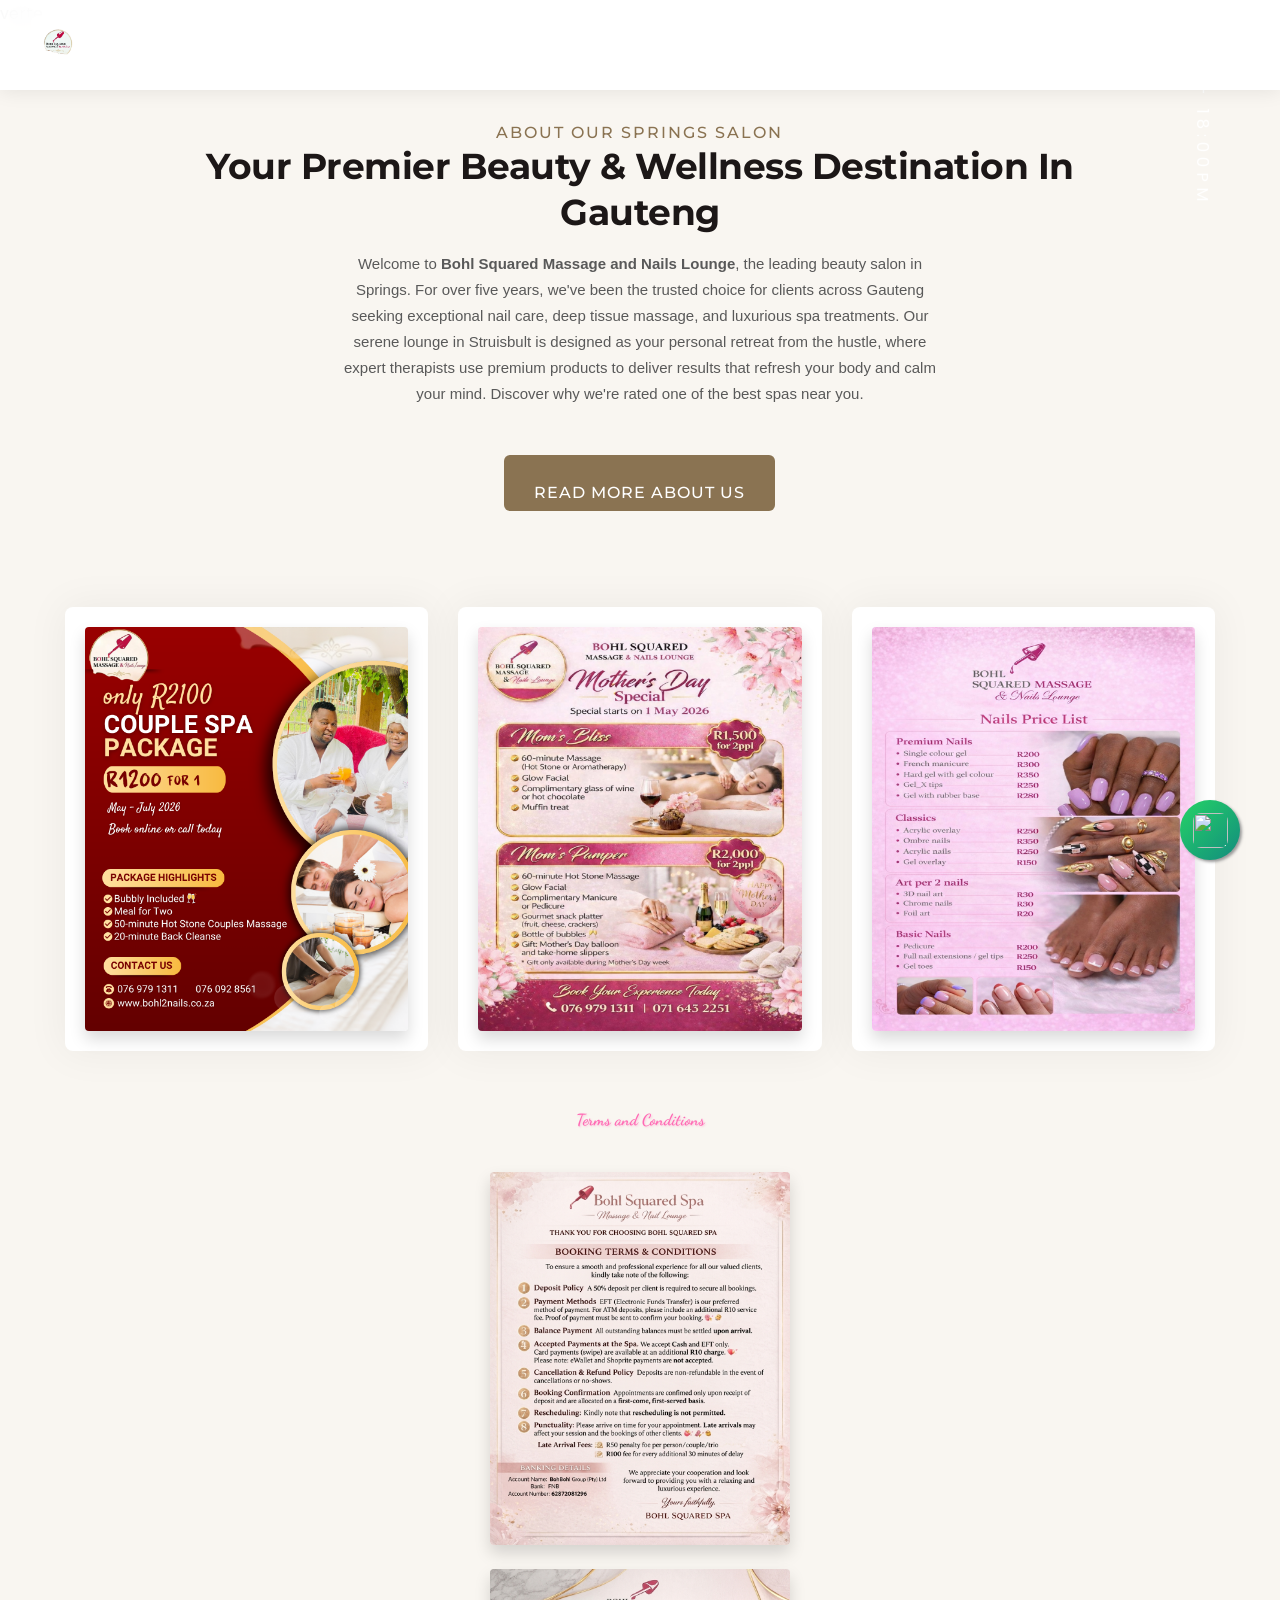
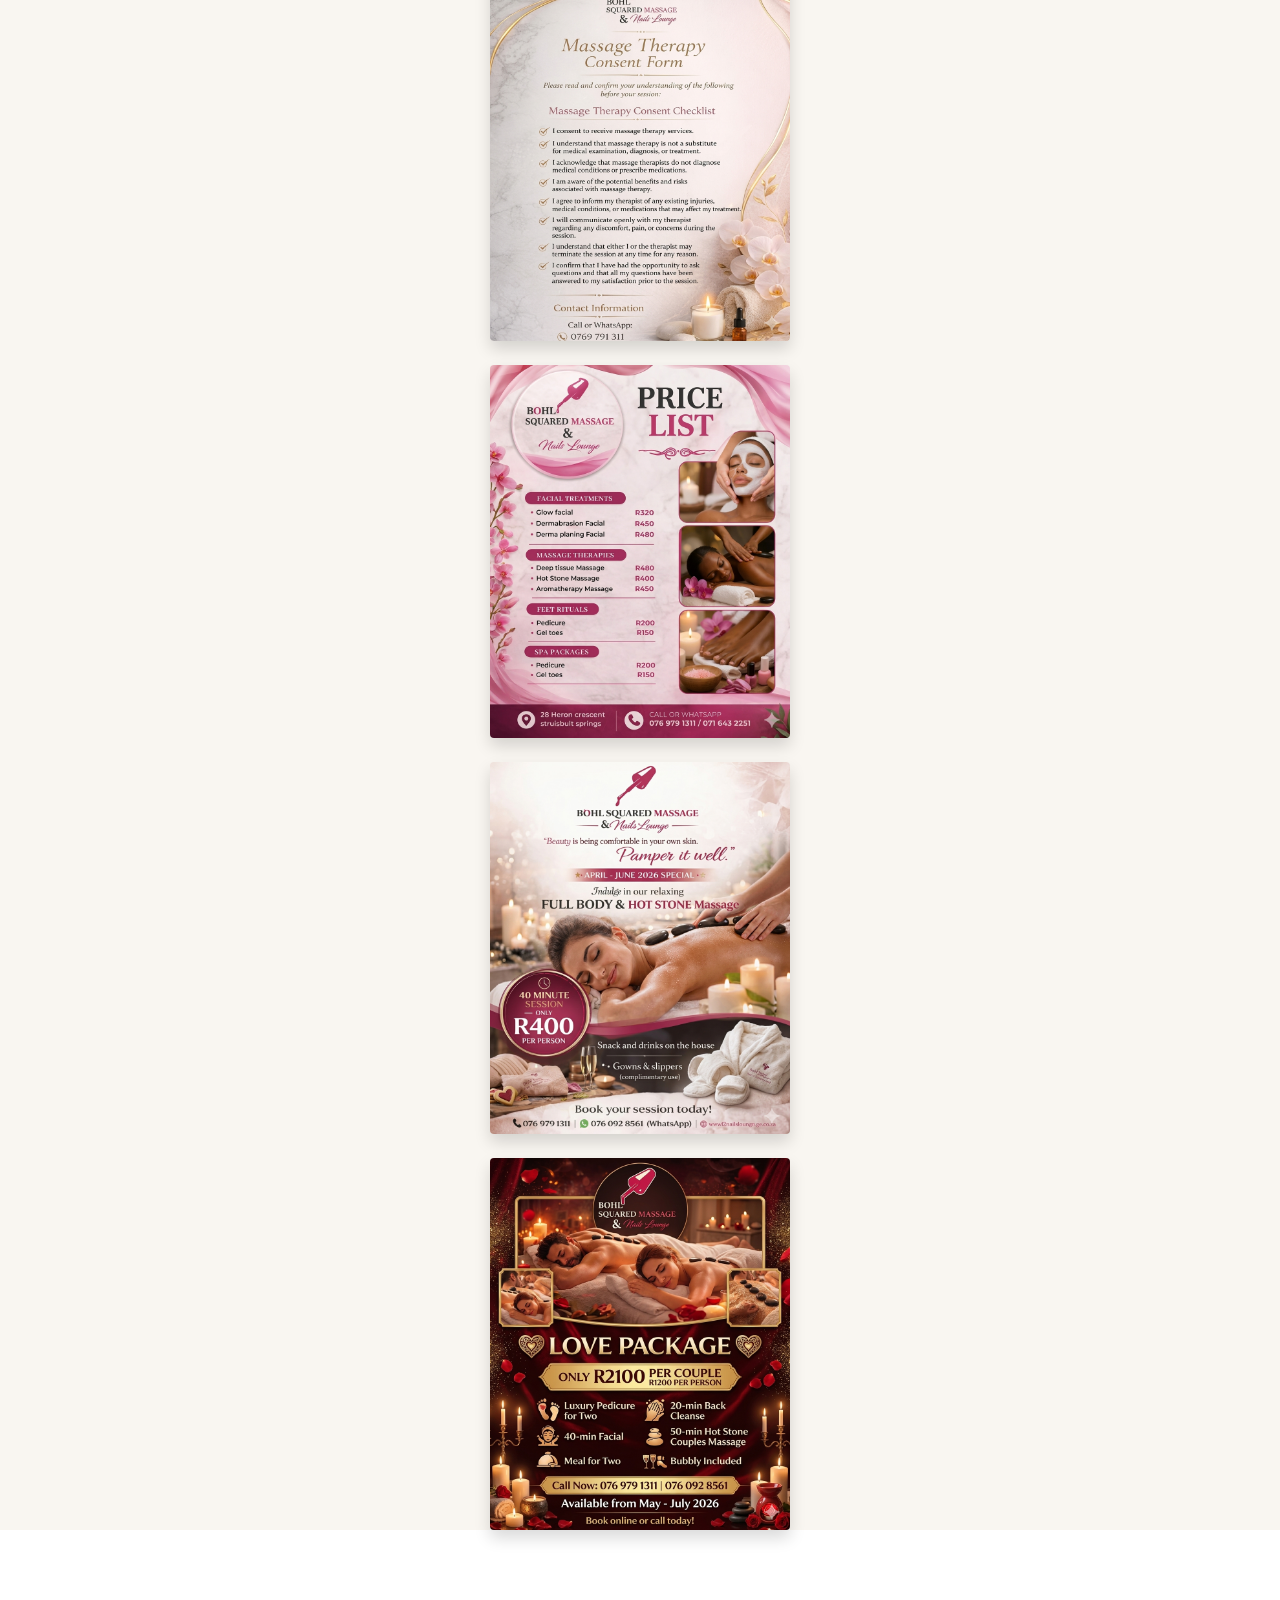
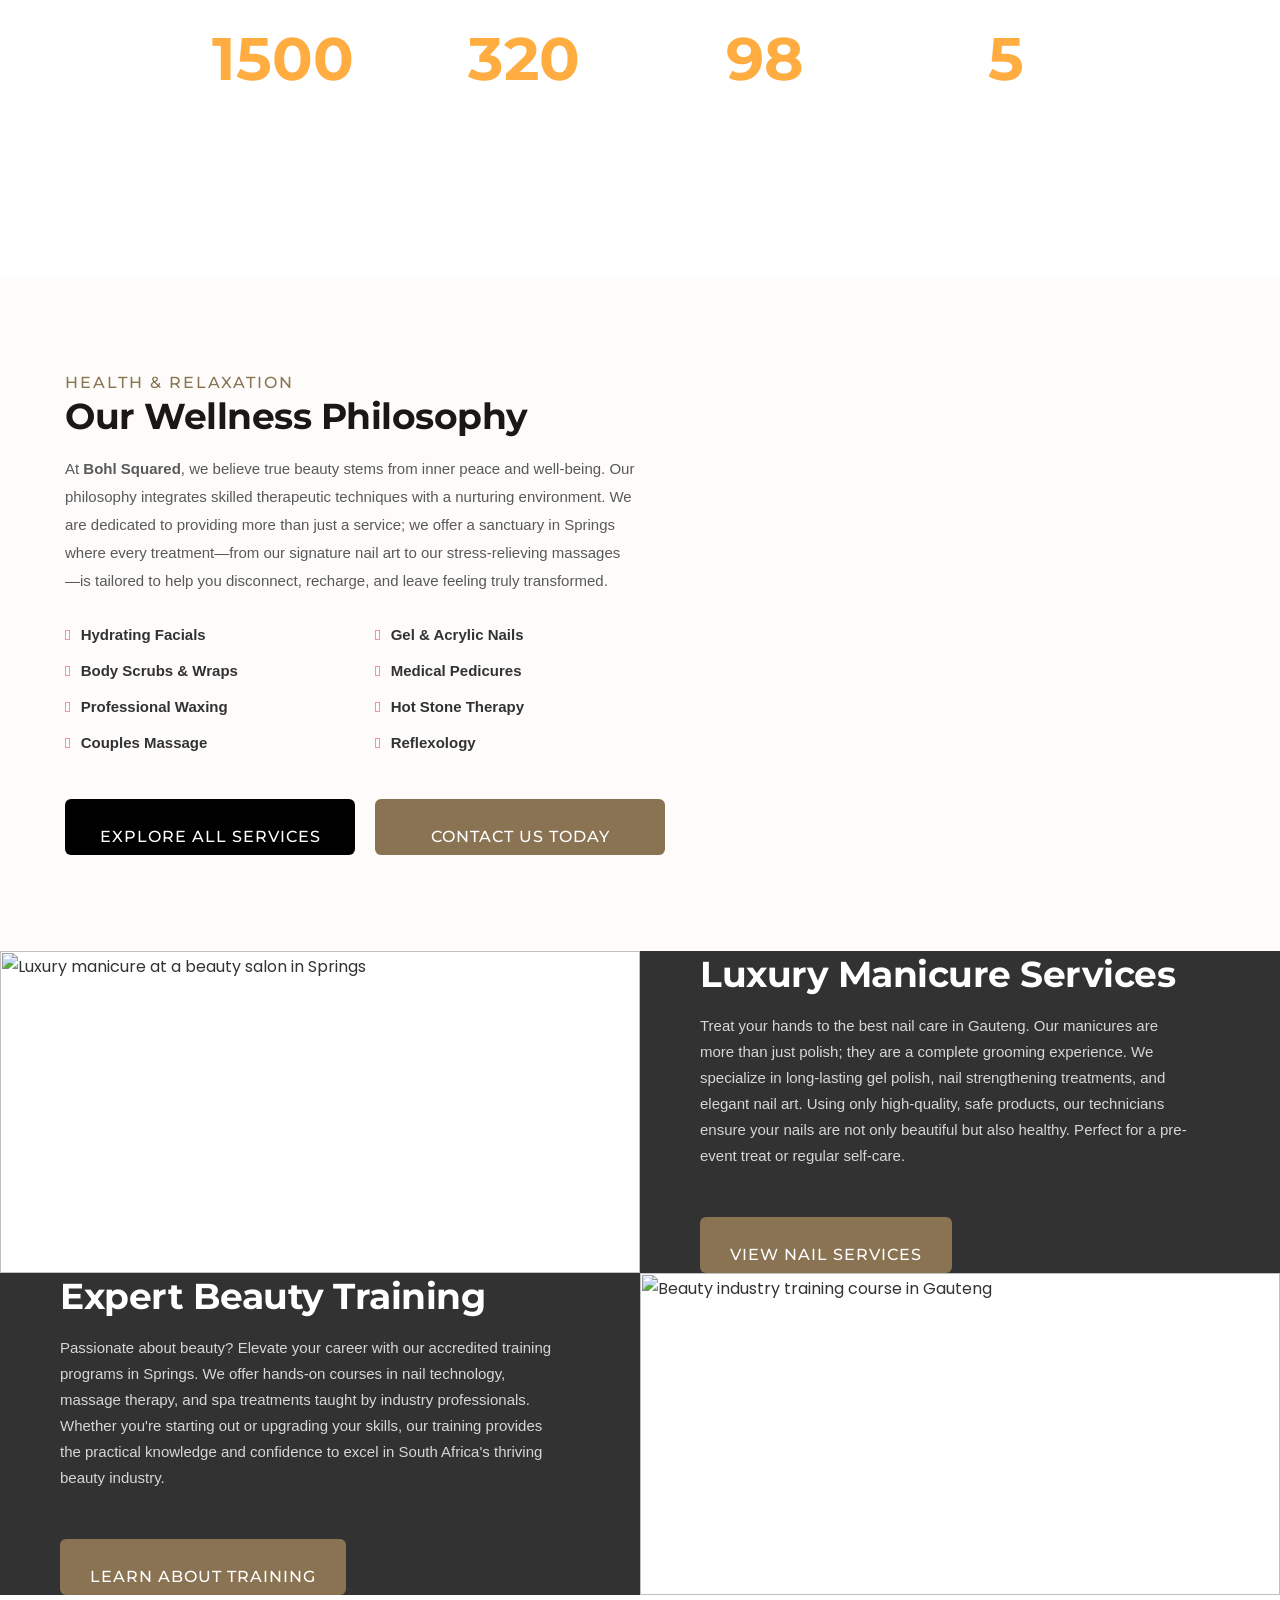
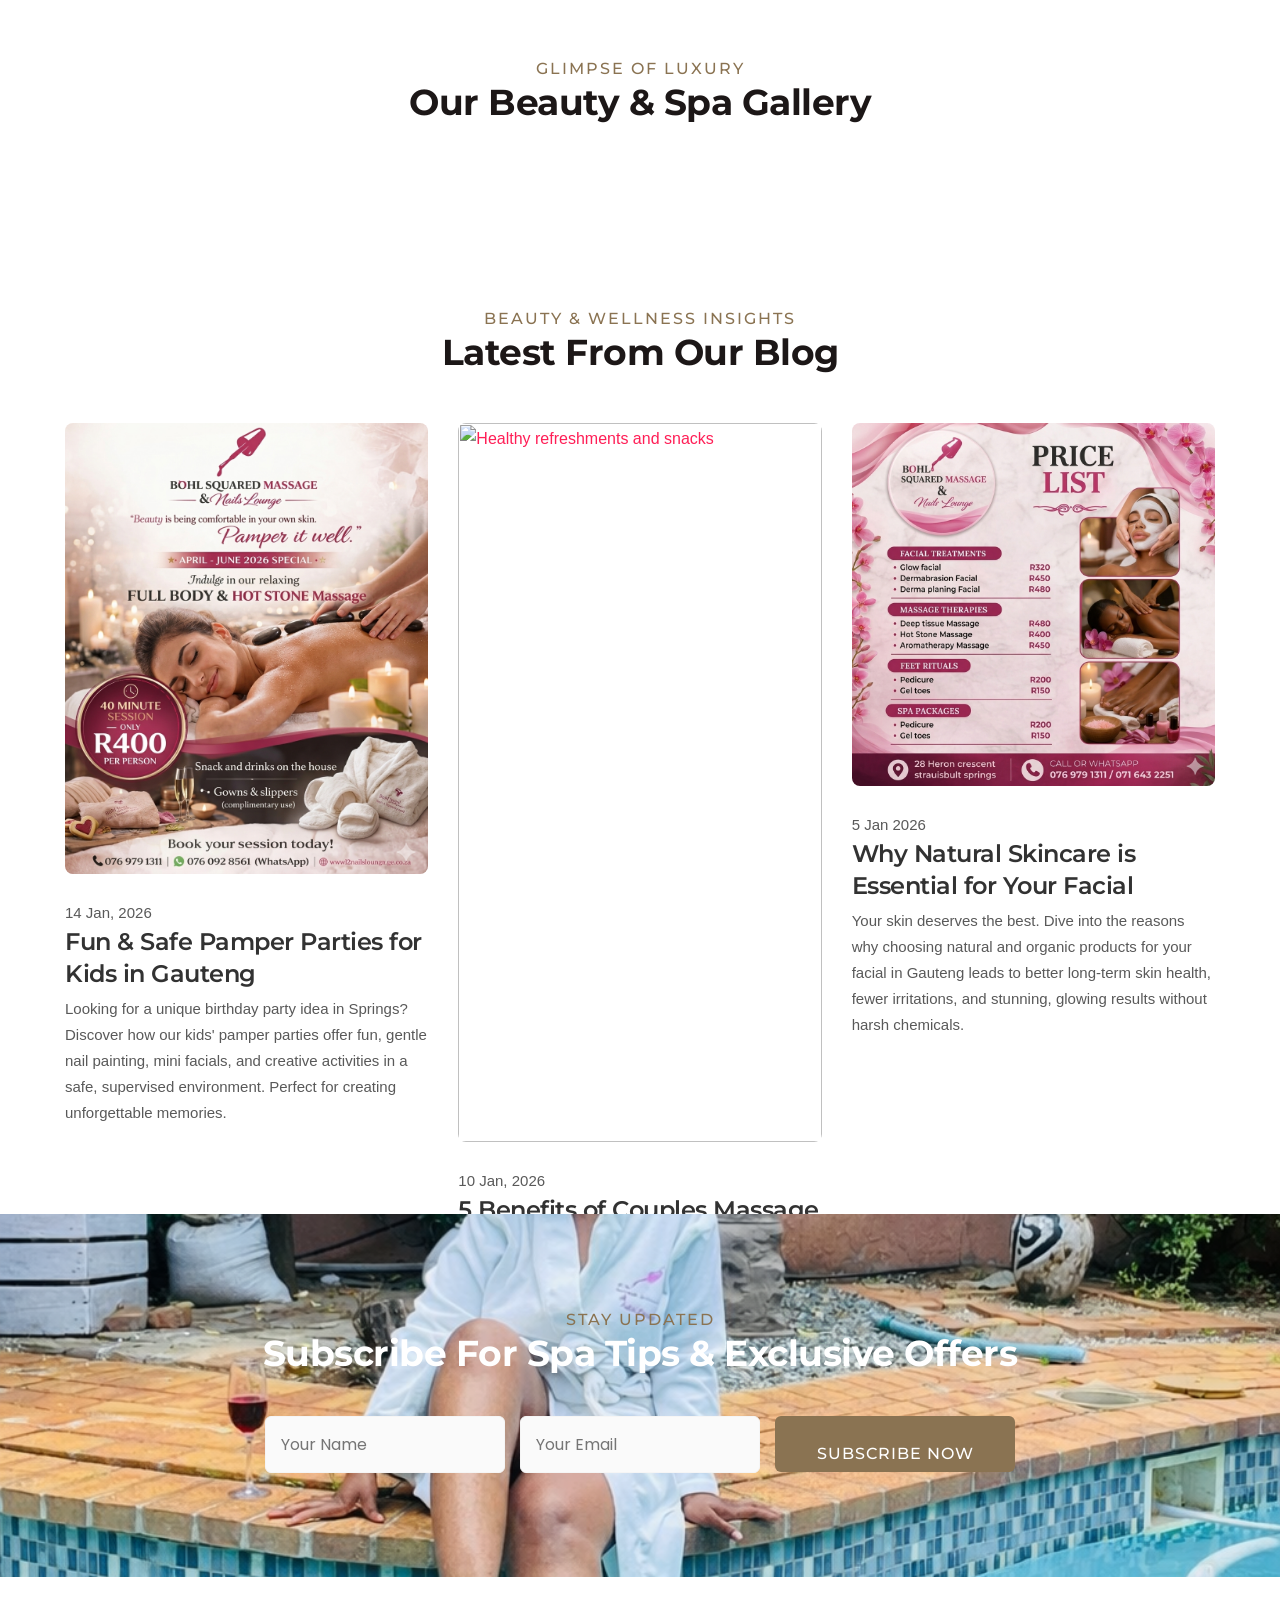
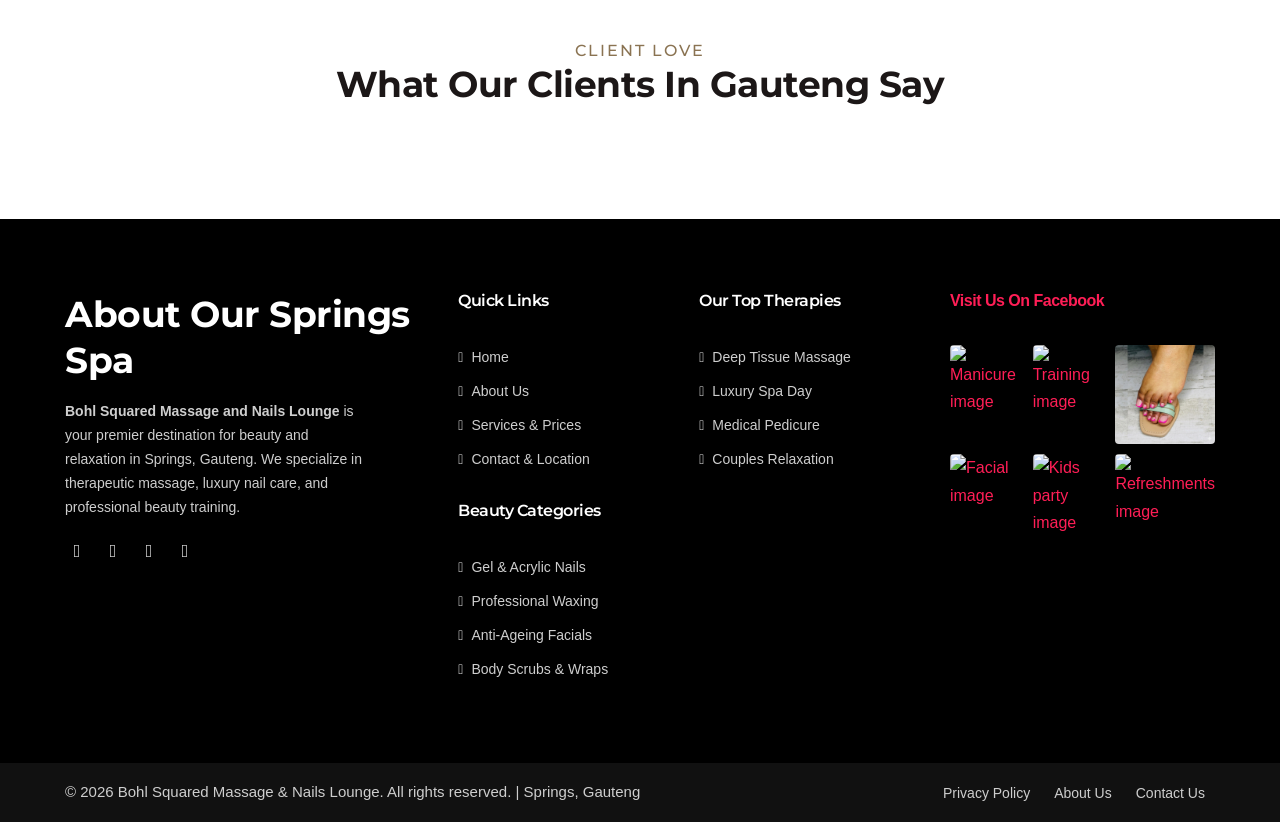
==== commit 58a9494f: "Complete bohl6-8 image sequence in features section + all updates" ====
--- a/index.html
+++ b/index.html
@@ -1,4 +1,4 @@
-<!doctype html>
+verte<!doctype html>
 <html lang="en-ZA">
 
 <head>
@@ -784,8 +784,17 @@
 			<div class="text-center mt-4">
 				<img src="assets/images/bohl4.png" alt="Bohl 4" class="img-fluid rounded shadow" style="max-width: 300px;">
 			</div>
+					<div class="text-center mt-4">
+				<img src="assets/images/bohl5.png" alt="Bohl 5" class="img-fluid rounded shadow" style="max-width: 300px;">
+			</div>
 			<div class="text-center mt-4">
-				<img src="assets/images/bohl5.png" alt="Bohl 5" class="img-fluid rounded shadow" style="max-width: 300px;">
+				<img src="assets/images/bohl6.png" alt="Updated Bohl 6 - Latest Demo" class="img-fluid rounded shadow" style="max-width: 300px;">
+			</div>
+			<div class="text-center mt-4">
+				<img src="assets/images/bohl7.png" alt="Updated Bohl 7 - Latest Nail Art Showcase" class="img-fluid rounded shadow" style="max-width: 300px;">
+			</div>
+			<div class="text-center mt-4">
+				<img src="assets/images/bohl8.png" alt="Updated Bohl 8 - Premium Spa Showcase" class="img-fluid rounded shadow" style="max-width: 300px;">
 			</div>
 		</div>
 	</section>
@@ -916,6 +925,8 @@
 				<div class="item">
 					<div class="news-img position-relative">
 						<a href="#"><img src="assets/images/ab.jpg" class="img-fluid" alt="Gel nail art and manicure in Springs"></a>
+</xai:function_call name="edit_file">
+<parameter name="path">c:/Users/TonyS/bohl2nails/Bohl2NailsSpa/index.html
 						<div class="title-wrap">
 							<a href="#"><h4 class="title">Luxury Manicures</h4></a>
 							<a href="#" class="text-right"><span class="fa fa-arrow-right"></span></a>
@@ -925,6 +936,8 @@
 				<div class="item">
 					<div class="news-img">
 						<a href="#"><img src="assets/images/ab1.jpg" class="img-fluid" alt="Beauty therapy training session"></a>
+</xai:function_call name="edit_file">
+<parameter name="path">c:/Users/TonyS/bohl2nails/Bohl2NailsSpa/index.html
 						<div class="title-wrap">
 							<a href="#"><h4 class="title">Professional Training</h4></a>
 							<a href="#" class="text-right"><span class="fa fa-arrow-right"></span></a>
@@ -933,6 +946,7 @@
 				</div>
 				<div class="item">
 					<div class="news-img">
+						<a href="#"><img src="assets/bohldemopics/pedicures.jpg" class="img-fluid" alt="Professional pedicure treatment at Bohl Squared"></a>
 						<a href="#"><img src="assets/images/ab2.png" class="img-fluid" alt="Relaxing spa pedicure treatment"></a>
 						<div class="title-wrap">
 							<a href="#"><h4 class="title">Spa Pedicures</h4></a>
@@ -951,7 +965,8 @@
 				</div>
 				<div class="item">
 					<div class="news-img">
-						<a href="#"><img src="assets/images/ab5.jpg" class="img-fluid" alt="Refreshments at our Springs lounge"></a>
+						<a href="#"><img src="assets/images/bohl7.png" class="img-fluid" alt="Bohl 7 - Latest nail art showcase in Springs"></a>
+
 						<div class="title-wrap">
 							<a href="#"><h4 class="title">Client Refreshments</h4></a>
 							<a href="#" class="text-right"><span class="fa fa-arrow-right"></span></a>
@@ -960,7 +975,7 @@
 				</div>
 				<div class="item">
 					<div class="news-img">
-						<a href="#"><img src="assets/images/ab4.jpg" class="img-fluid" alt="Kids beauty and pampering party"></a>
+<img src="assets/images/bohl6.png" class="img-fluid" alt="Updated Bohl 6 nail service showcase">
 						<div class="title-wrap">
 							<a href="#"><h4 class="title">Kids Pamper Parties</h4></a>
 							<a href="#" class="text-right"><span class="fa fa-arrow-right"></span></a>
@@ -985,7 +1000,8 @@
 						<div class="col-lg-4 col-md-6 mt-5">
 							<div class="grids5-info">
 								<a href="blog-single.html" class="d-block zoom">
-									<img src="assets/images/ab4.jpg" alt="Kids enjoying a fun pamper party" class="img-fluid news-image">
+									<img src="assets/images/bohl7.png" alt="Bohl 7 pamper party showcase" class="img-fluid news-image">
+
 								</a>
 								<div class="blog-info">
 									<p class="date">14 Jan, 2026</p>
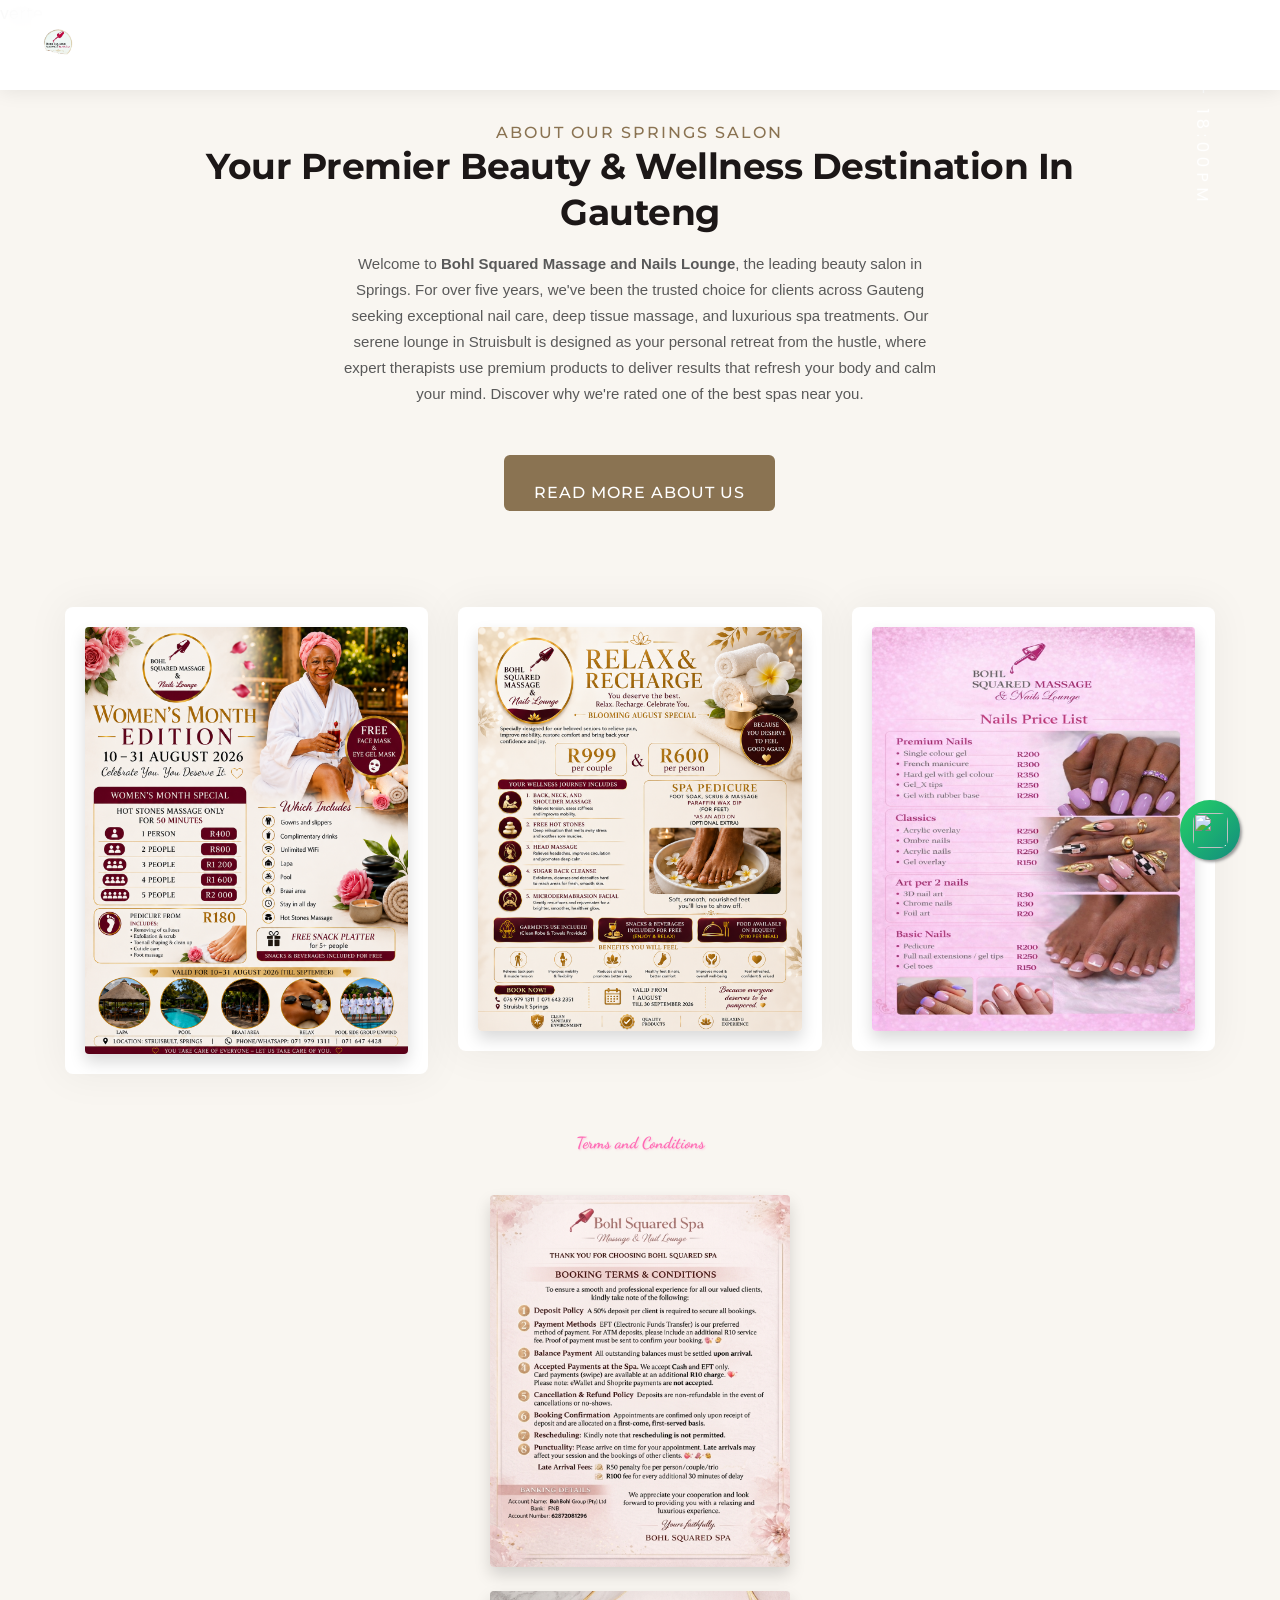
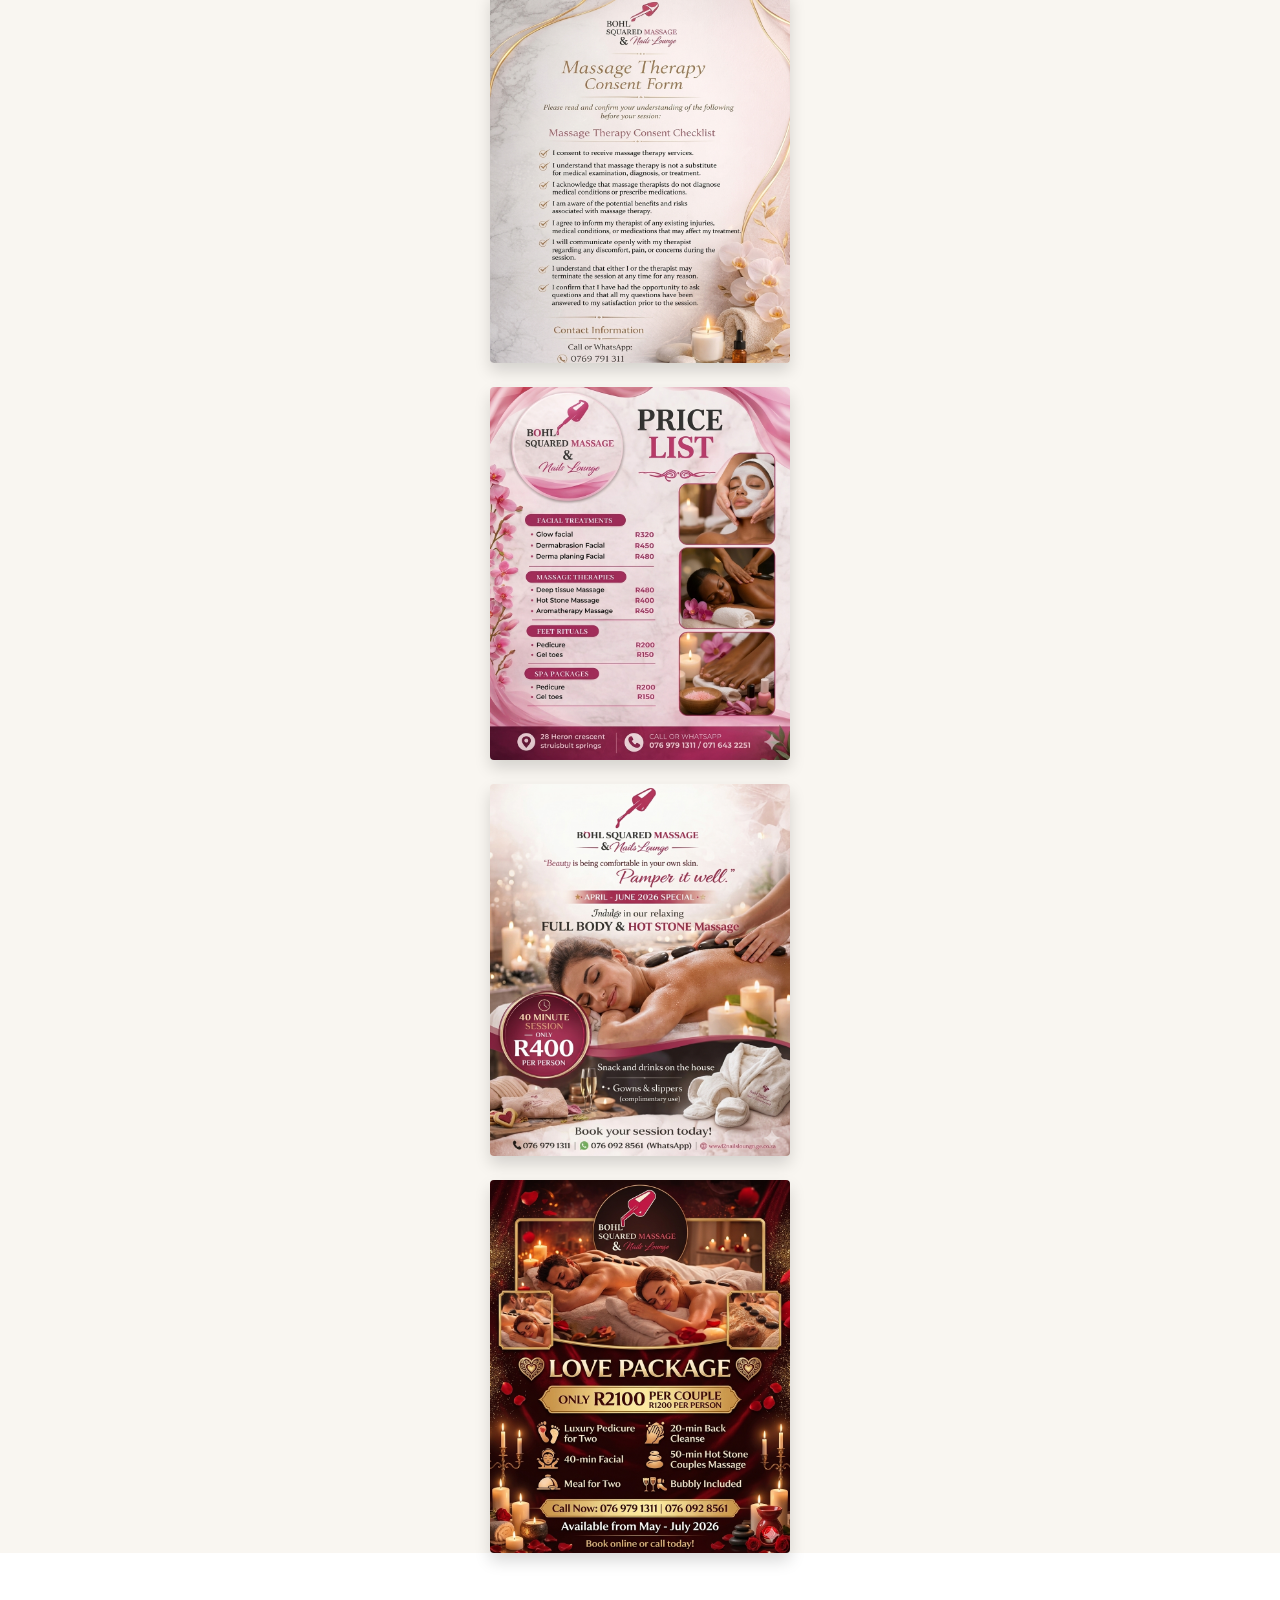
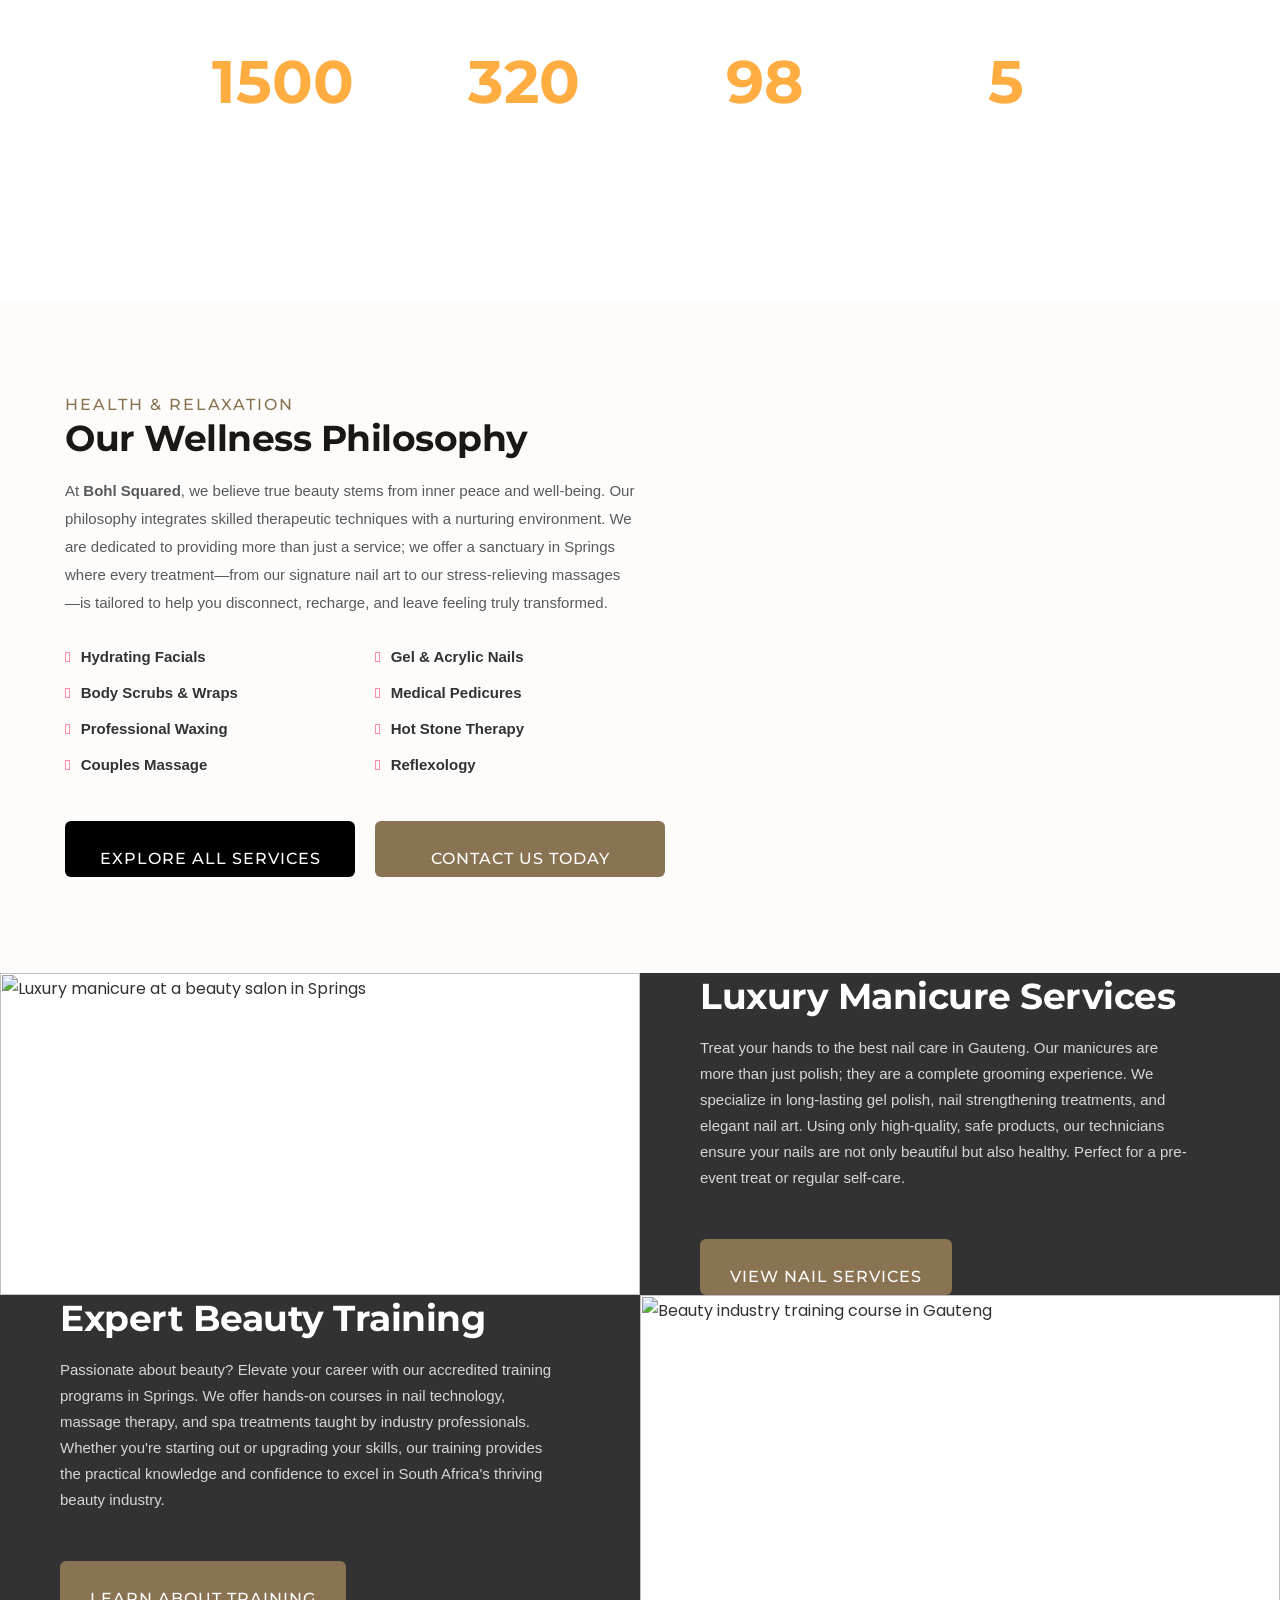
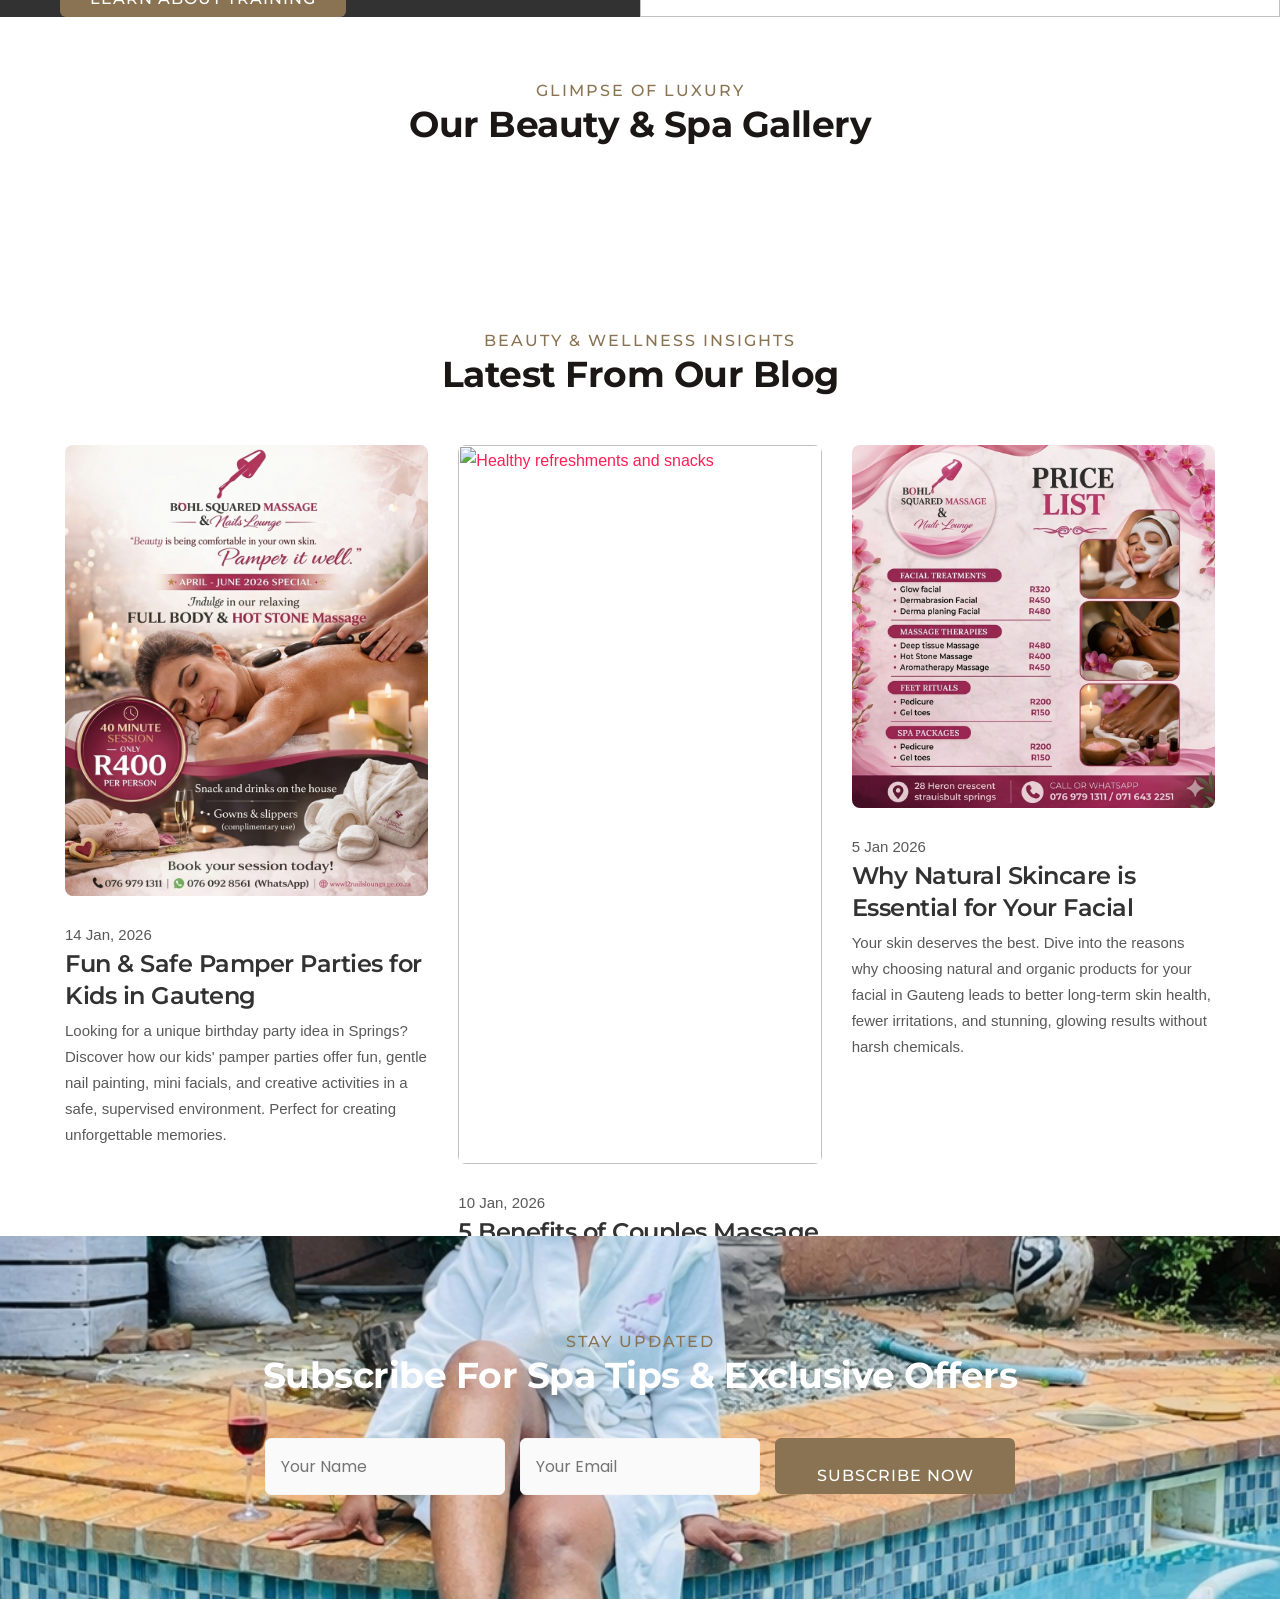
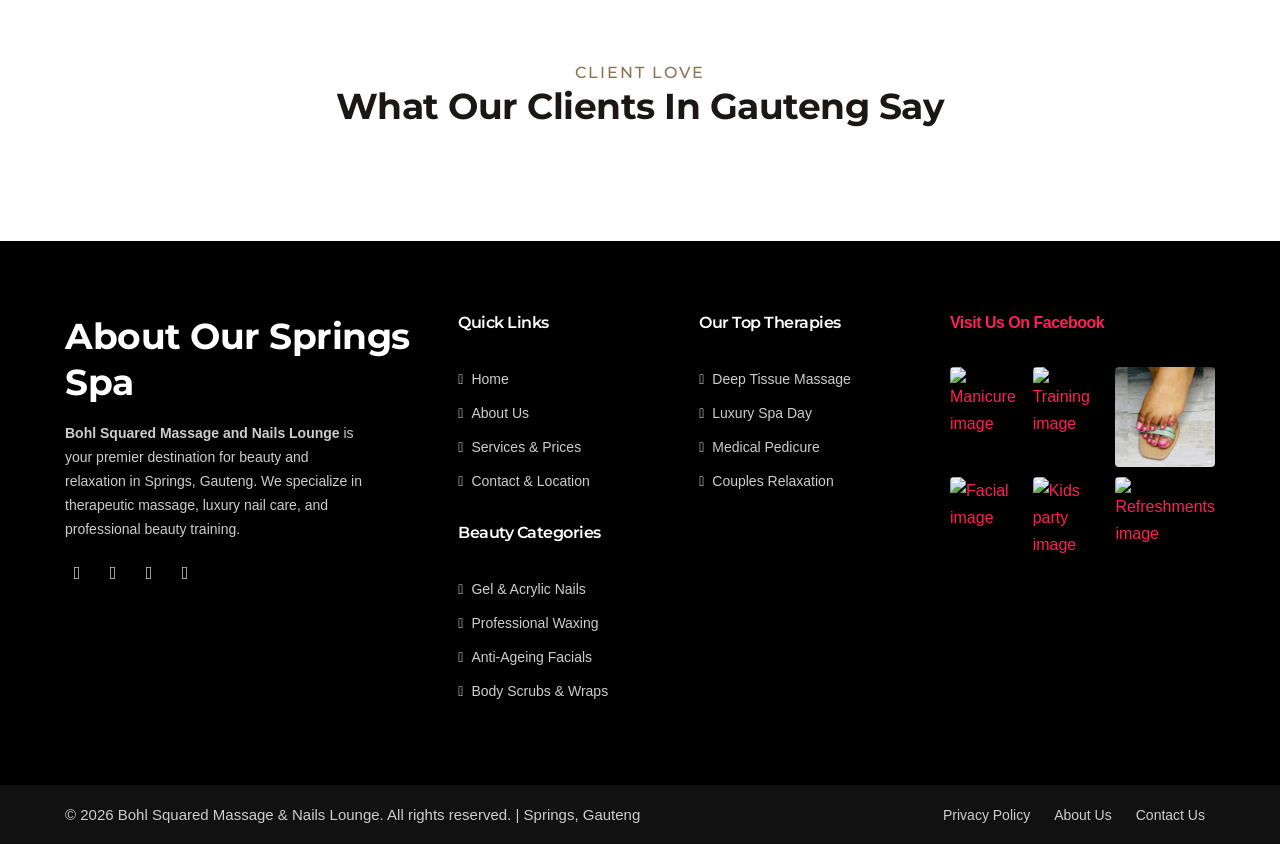
==== commit 415a33de: "Update site images: replace with latest PNG/JPG, add lazy loading, update CSS" ====
--- a/index.html
+++ b/index.html
@@ -764,12 +764,12 @@
 			<div class="grids-area-hny main-cont-wthree-fea row">
 				<div class="col-lg-4 col-md-6 grids-feature mb-md-0 mb-4">
 					<div class="area-box">
-						<img src="assets/images/boh1.png" alt="Luxury Spa Therapy" class="img-fluid rounded shadow">
+						<img src="assets/images/bohl1.png" alt="Luxury Spa Therapy" class="img-fluid rounded shadow">
 					</div>
 				</div>
 				<div class="col-lg-4 col-md-6 grids-feature mb-md-0 mb-4">
 					<div class="area-box active">
-						<img src="assets/images/bohl2.jpg" alt="Deep Tissue & Relaxing Massage" class="img-fluid rounded shadow">
+						<img src="assets/images/bohl2.png" alt="Deep Tissue & Relaxing Massage" class="img-fluid rounded shadow">
 					</div>
 				</div>
 				<div class="col-lg-4 col-md-6 grids-feature mb-md-0 mb-4">
--- a/assets/css/style-starter.css
+++ b/assets/css/style-starter.css
@@ -15252,7 +15252,7 @@
 }
 
 .w3l-main-slider .banner-view {
-  background: url(../images/banner1.png) no-repeat center;
+  background: url(../images/banner1.jpg) no-repeat center;
   background-size: cover;
   height: 100vh;
   position: relative;
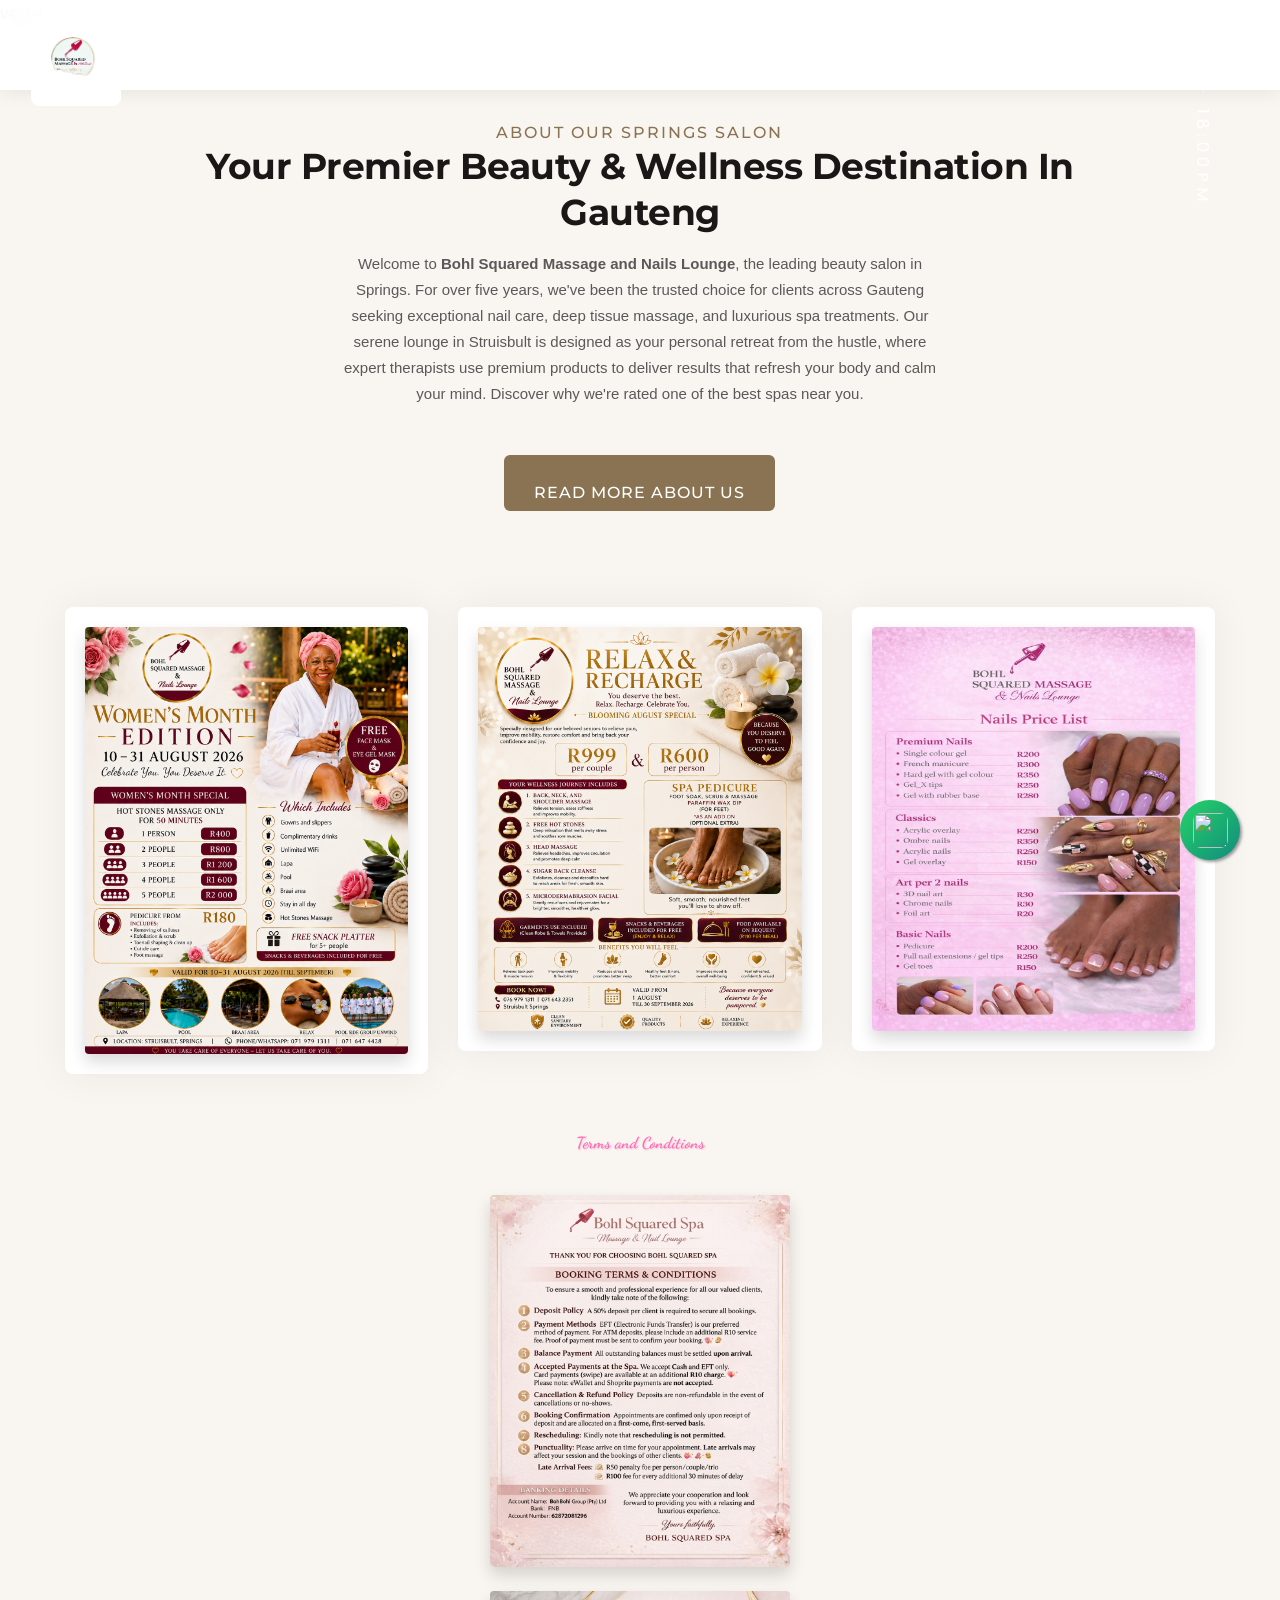
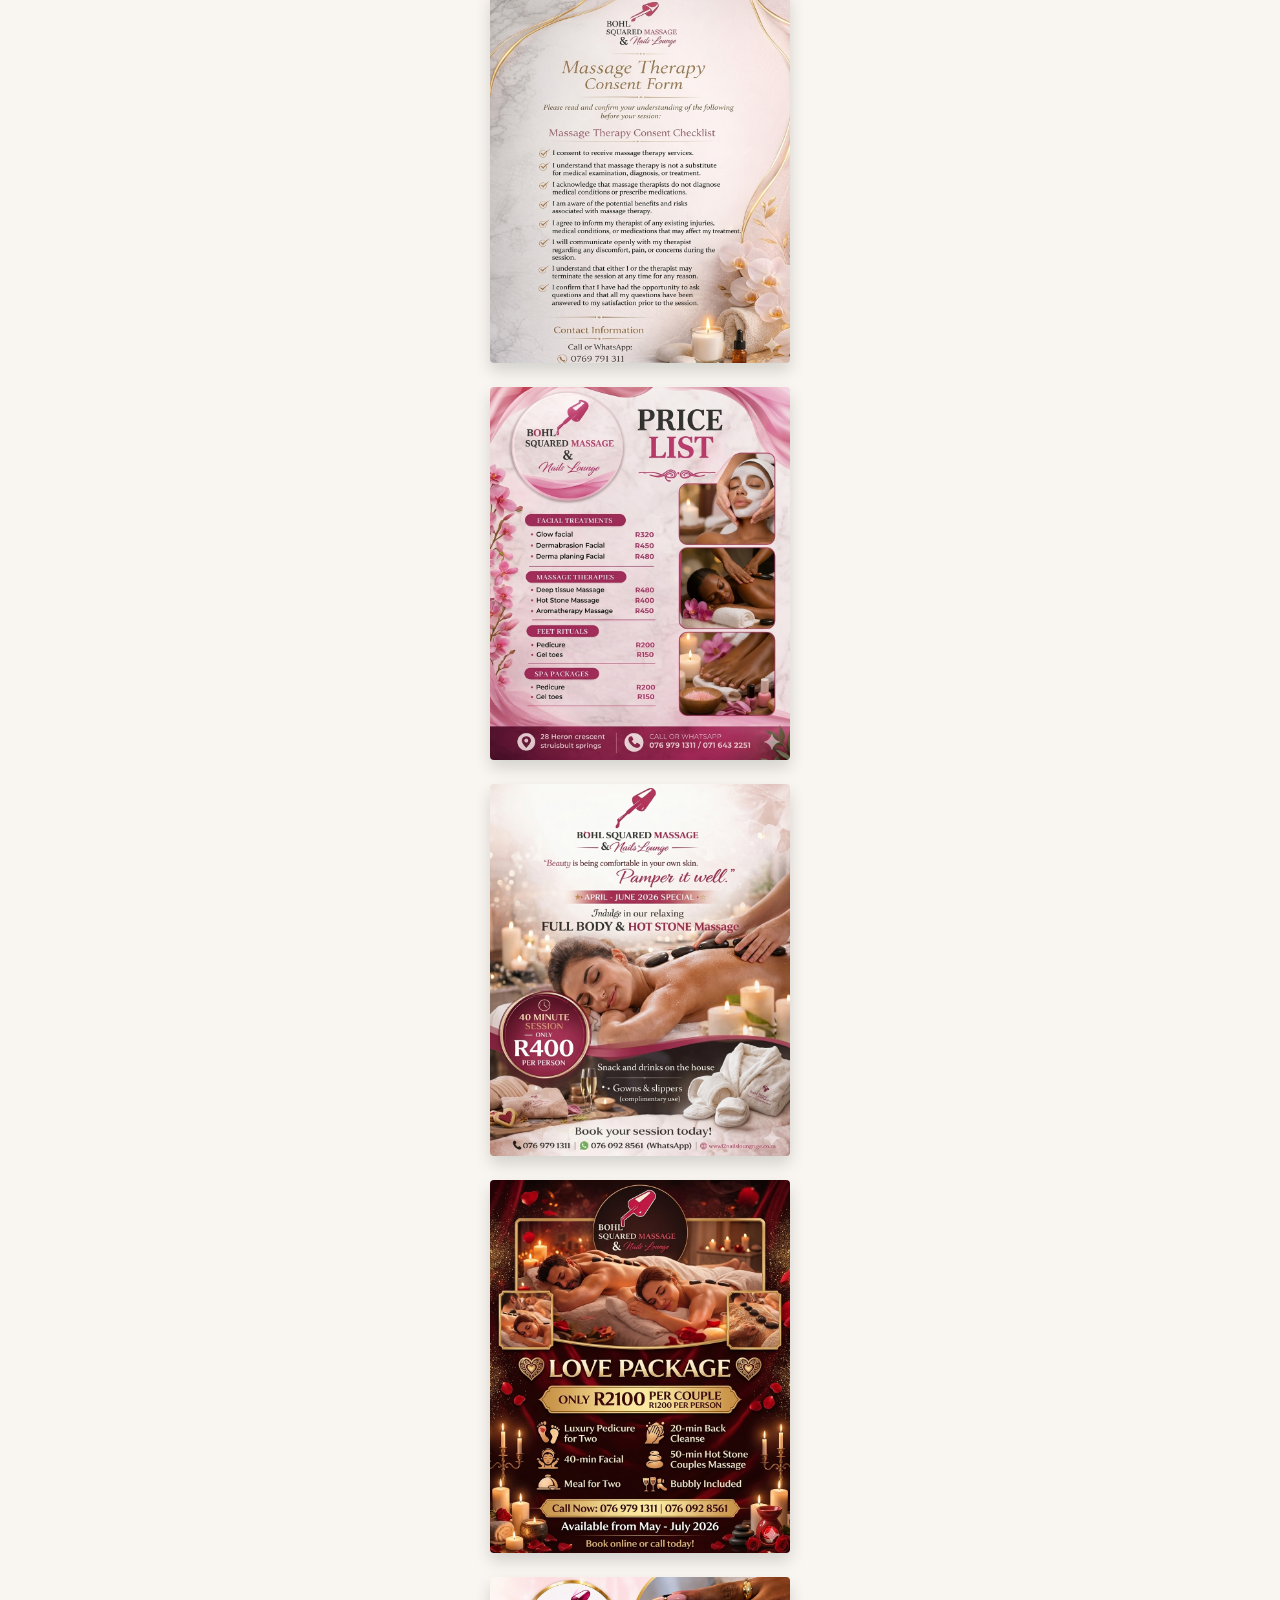
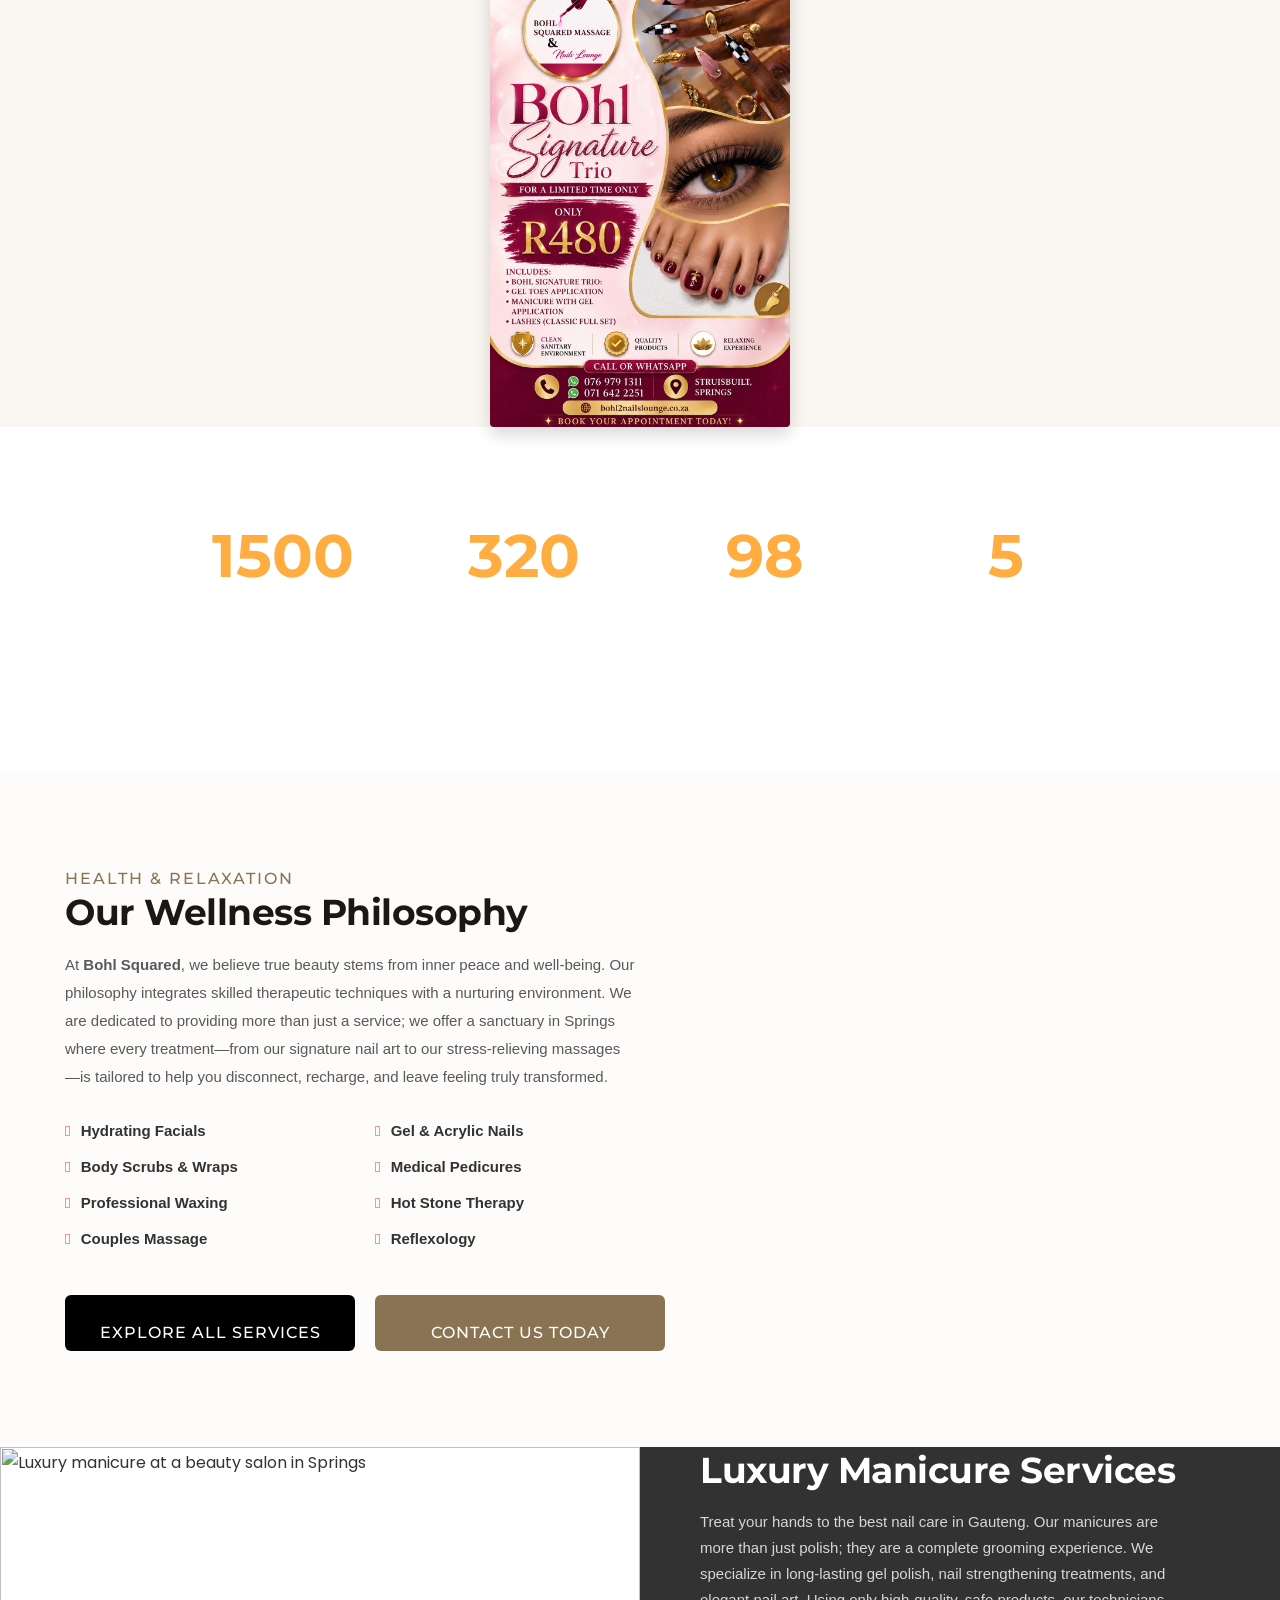
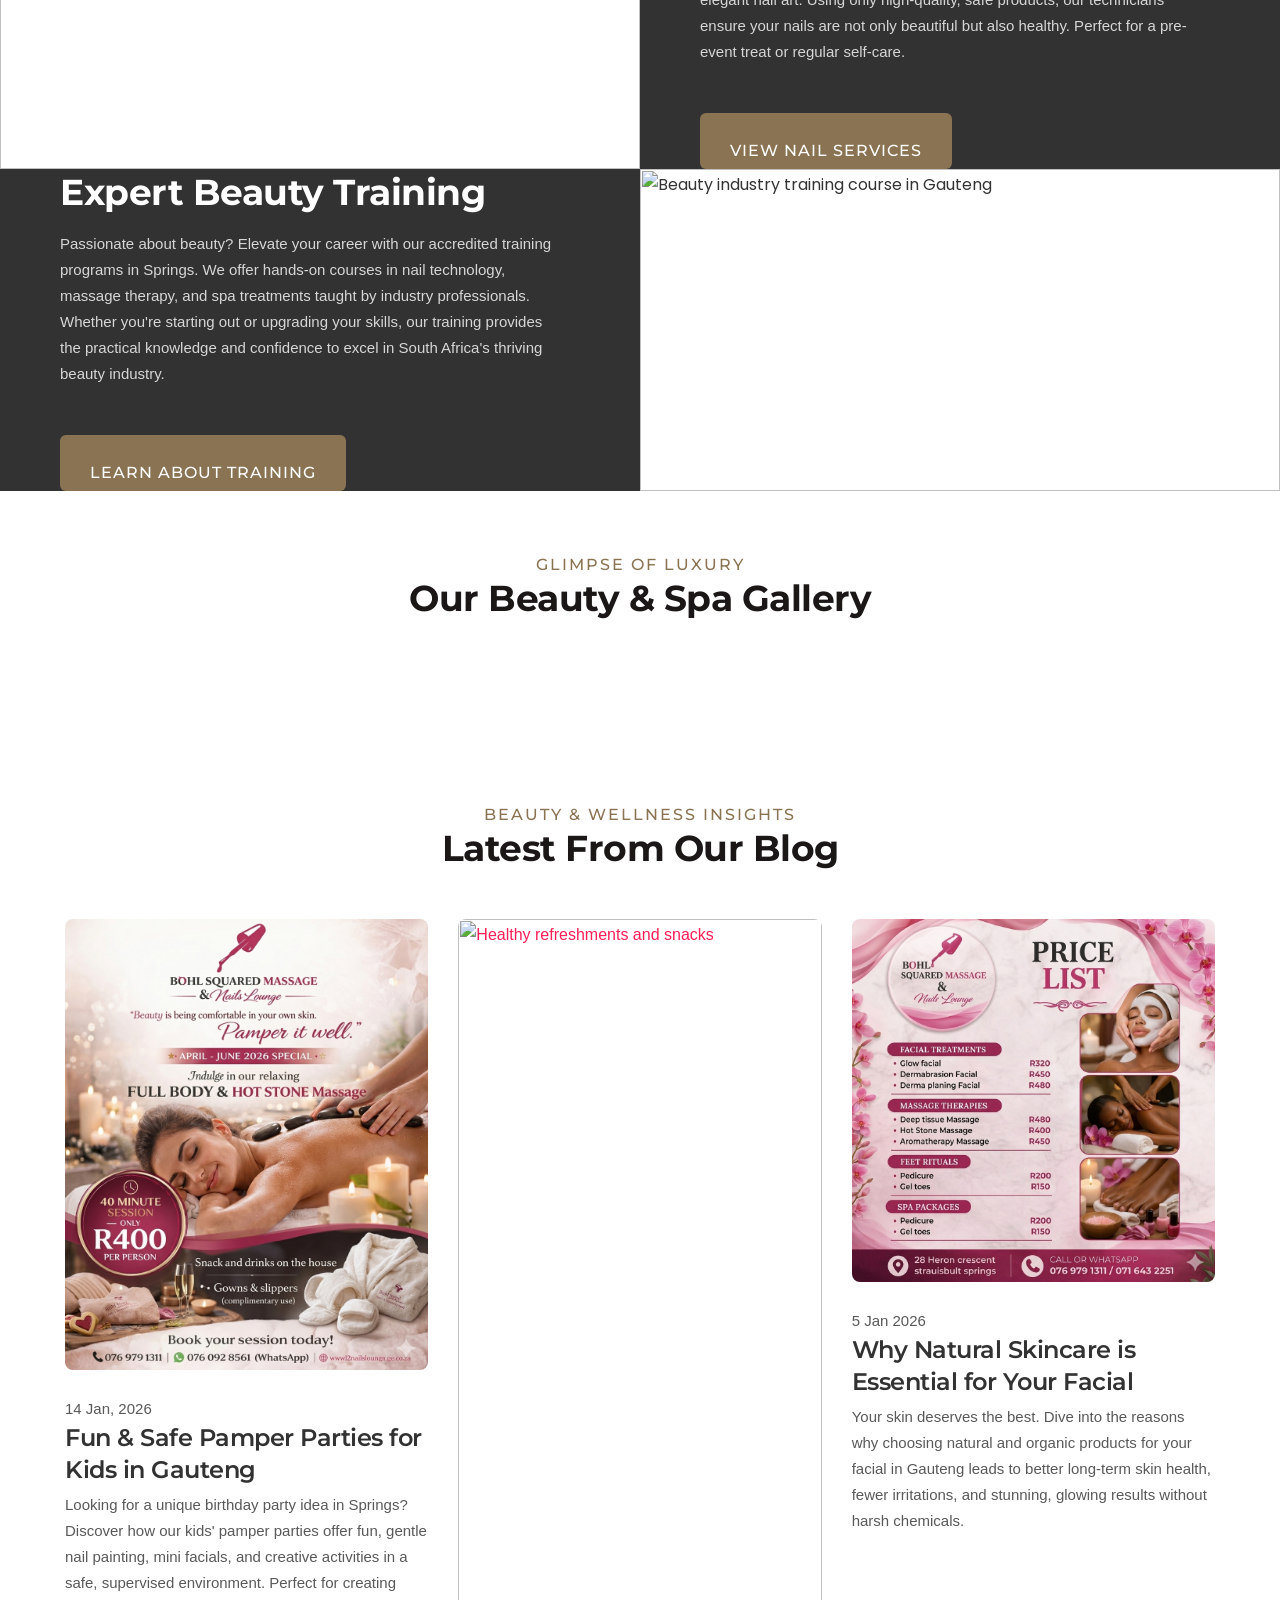
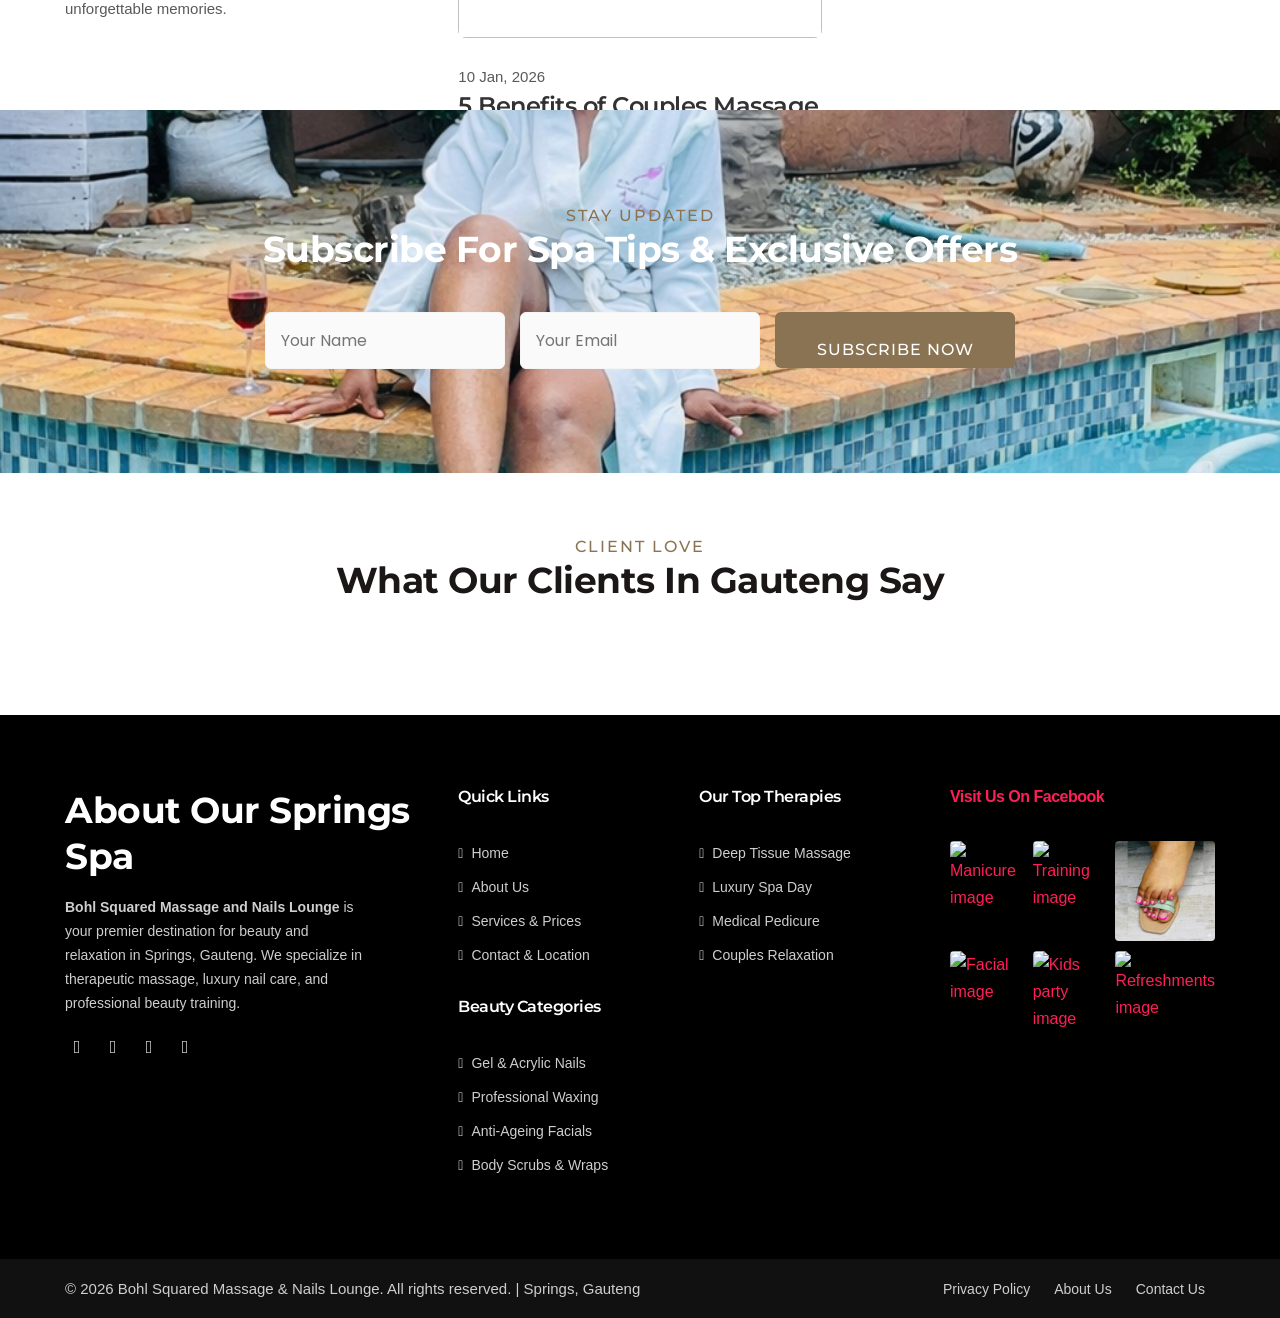
==== commit 470f1a81: "Update: Add banner1 to slider, enlarge logo, set favicon, add bohl11 image" ====
--- a/index.html
+++ b/index.html
@@ -87,11 +87,9 @@
     </script>
     
     <!-- Favicon -->
-    <!-- Note: Favicon files not in project - uncomment lines below if added -->
-    <!-- <link rel="apple-touch-icon" sizes="180x180" href="./favicon/apple-touch-icon.png"> -->
-    <!-- <link rel="icon" type="image/png" sizes="32x32" href="./favicon/favicon-32x32.png"> -->
-    <!-- <link rel="icon" type="image/png" sizes="16x16" href="./favicon/favicon-16x16.png"> -->
-    <!-- <link rel="manifest" href="./site.webmanifest"> -->
+    <link rel="icon" type="image/png" href="assets/images/logo.png">
+    <link rel="apple-touch-icon" type="image/png" href="assets/images/logo.png">
+    <link rel="shortcut icon" type="image/png" href="assets/images/logo.png">
     
     <!-- Template CSS -->
     <link rel="stylesheet" href="assets/css/style-starter.css">
@@ -670,10 +668,15 @@
 		<div class="companies20-content">
 				<div class="owl-one owl-carousel owl-theme">
 				<div class="item">
-					<div class="slider-info banner-view bg bg2">
+					<div class="slider-info banner-view banner-top4 bg bg2">
 						<div class="banner-info">
 							<div class="container">
 								<div class="banner-info-bg text-center">
+									<h4 class="sub-font">Premium Beauty Services</h4>
+									<h5>Discover Our Luxury Collection</h5>
+									<div class="banner-buttons mt-md-5 mt-4">
+										<a class="btn btn-style btn-primary" href="services.html">View Our Services</a>
+									</div>
 								</div>
 							</div>
 						</div>
@@ -795,6 +798,9 @@
 			</div>
 			<div class="text-center mt-4">
 				<img src="assets/images/bohl8.png" alt="Updated Bohl 8 - Premium Spa Showcase" class="img-fluid rounded shadow" style="max-width: 300px;">
+			</div>
+			<div class="text-center mt-4">
+				<img src="assets/images/bohl11.jpg" alt="Bohl 11" class="img-fluid rounded shadow" style="max-width: 300px;">
 			</div>
 		</div>
 	</section>
--- a/assets/css/style-starter.css
+++ b/assets/css/style-starter.css
@@ -2306,7 +2306,7 @@
 }
 
 .navbar-brand img {
-  max-height: 58px;
+  max-height: 90px;
   width: auto;
   display: block;
 }
@@ -14653,7 +14653,7 @@
   }
 
   .navbar .navbar-brand img {
-    max-width: 109px;
+    max-width: 140px;
   }
 
   .navbar-expand-lg .btn-gradient {
@@ -15261,6 +15261,26 @@
   align-items: center;
 }
 
+@media (max-width: 991px) {
+  .w3l-main-slider .banner-view {
+    height: 60vh;
+    background-position: center top;
+    background-attachment: scroll;
+  }
+}
+
+@media (max-width: 480px) {
+  .w3l-main-slider .banner-view {
+    height: 50vh;
+    background-position: center top;
+    background-size: cover;
+  }
+  .w3l-main-slider .banner-view .container {
+    padding-top: 1.25rem;
+    padding-bottom: 1.25rem;
+  }
+}
+
 .w3l-main-slider .banner-top1 {
   background: url(../images/banner2.png) no-repeat center;
   background-size: cover;
@@ -15273,6 +15293,11 @@
 
 .w3l-main-slider .banner-top3 {
   background: url(../images/banner4.png) no-repeat center;
+  background-size: cover;
+}
+
+.w3l-main-slider .banner-top4 {
+  background: url(../images/banner1.png) no-repeat center;
   background-size: cover;
 }
 
